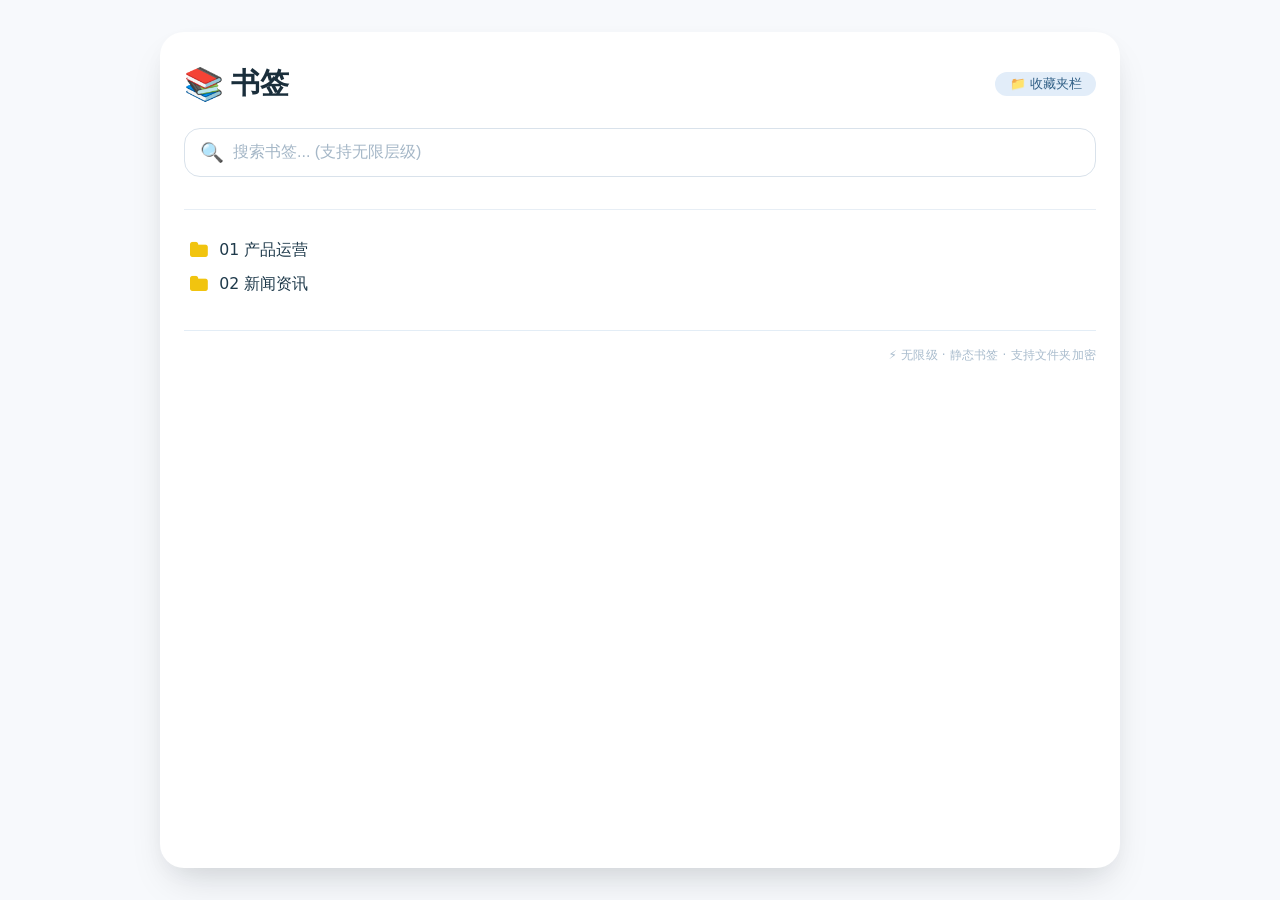
==== ceshi1.html @ aa1407a3 "0 00" ====
<!DOCTYPE html>
<html lang="zh-CN">
<head>
  <meta charset="UTF-8">
  <meta name="viewport" content="width=device-width, initial-scale=1.0">
  <title>书签 · 无限级目录树（文件夹加密）</title>
  <link rel="stylesheet" href="https://cdnjs.cloudflare.com/ajax/libs/font-awesome/4.7.0/css/font-awesome.min.css">
  <style>
    * { margin: 0; padding: 0; box-sizing: border-box; }

    body {
      background: #f7f9fc;
      font-family: system-ui, 'Segoe UI', Roboto, 'Helvetica Neue', Arial, sans-serif;
      display: flex;
      justify-content: center;
      padding: 2rem 1rem;
      min-height: 100vh;
    }

    .bookmark-panel {
      max-width: 960px;
      width: 100%;
      background: #ffffff;
      border-radius: 24px;
      box-shadow: 0 20px 40px -12px rgba(0, 20, 30, 0.15), 0 8px 24px -6px rgba(0, 0, 0, 0.05);
      padding: 2rem 1.5rem 1.8rem;
    }

    .panel-header {
      margin-bottom: 1.5rem;
      display: flex;
      align-items: center;
      gap: 10px;
    }

    .panel-header h1 {
      font-size: 1.8rem;
      font-weight: 600;
      letter-spacing: -0.02em;
      color: #1a2e3b;
      display: flex;
      align-items: center;
      gap: 8px;
    }

    .panel-header h1::before {
      content: '📚';
      font-size: 2rem;
      font-weight: 400;
    }

    .single-category {
      font-size: 0.9rem;
      color: #6b7e8d;
      margin-left: auto;
      background: #eef3f8;
      padding: 0.3rem 0.9rem;
      border-radius: 30px;
      font-weight: 500;
      white-space: nowrap;
    }

    .search-wrapper {
      margin-bottom: 2rem;
      position: relative;
    }

    .search-icon {
      position: absolute;
      left: 16px;
      top: 50%;
      transform: translateY(-50%);
      font-size: 1.2rem;
      color: #8a9aa8;
      pointer-events: none;
    }

    #searchInput {
      width: 100%;
      padding: 0.9rem 1rem 0.9rem 3rem;
      font-size: 1rem;
      border: 1.5px solid #d9e2eb;
      border-radius: 16px;
      background: #ffffff;
      outline: none;
      transition: all 0.15s ease;
      color: #1f3a4b;
      font-weight: 450;
    }

    #searchInput:focus {
      border-color: #4d8fc5;
      box-shadow: 0 0 0 4px rgba(77, 143, 197, 0.15);
      background: #fefeff;
    }

    #searchInput::placeholder {
      color: #a5b7c7;
      font-weight: 400;
    }

    .tree-container {
      border-top: 1px solid #e7eef5;
      padding-top: 1.5rem;
      margin-top: 0.2rem;
    }

    .tree-node {
      list-style: none;
      position: relative;
      padding-left: 0;
    }

    .tree-node ul {
      list-style: none;
      margin-left: 0.85rem;
      padding-left: 0.9rem;
      position: relative;
    }

    .tree-node ul::before {
      content: '';
      position: absolute;
      left: 0;
      top: 0.5rem;
      bottom: 0;
      width: 1.5px;
      background: #cbdae6;
      border-radius: 1px;
      pointer-events: none;
    }

    .tree-node ul.default-collapsed { display: none; }

    .node-row {
      display: flex;
      align-items: center;
      gap: 6px;
      padding: 0.3rem 0 0.3rem 0.2rem;
      border-radius: 10px;
      transition: background 0.1s ease;
    }

    .node-row:hover { background: #f2f8ff; }

    .node-label {
      display: flex;
      align-items: center;
      gap: 8px;
      font-size: 0.98rem;
      color: #1f3a4b;
      padding: 0.1rem 0;
      cursor: default;
      flex: 1;
      word-break: break-word;
      font-weight: 450;
      position: relative;
    }

    .node-label.clickable-folder { cursor: pointer; user-select: none; }
    .node-label.clickable-folder:hover .node-name { color: #0f5b8c; }

    .node-label.clickable-bookmark { cursor: pointer; user-select: none; }
    .node-label.clickable-bookmark:hover { color: #0f5b8c; }

    .clickable-bookmark:hover .node-name {
      text-decoration: underline;
      text-decoration-color: #b3d4f0;
      text-underline-offset: 3px;
    }

    /* ---------- 文件夹图标 ---------- */
    .folder {
      font-size: 1.2rem;
      line-height: 1;
      flex-shrink: 0;
      width: 1.5rem;
      text-align: center;
      color: #f1c40f !important;
      transition: none;
      display: inline-flex;
      align-items: center;
      justify-content: center;
      font-family: 'FontAwesome';
      font-style: normal;
    }

    .folder::before {
      content: '\f07b';
    }

    .clickable-folder:hover .folder,
    .node-label:hover .folder {
      color: #f1c40f !important;
    }

    /* ---------- 书签图标 ---------- */
    .ie {
      font-size: 1.2rem;
      line-height: 1;
      flex-shrink: 0;
      width: 1.5rem;
      text-align: center;
      color: #0078d4;
      transition: transform 0.1s ease, color 0.1s ease;
      display: inline-flex;
      align-items: center;
      justify-content: center;
      font-family: 'FontAwesome';
      font-style: normal;
    }

    .ie::before {
      content: '\f26b';
    }

    .clickable-bookmark:hover .ie {
      transform: scale(1.12);
      color: #005a9e;
    }

    /* ---------- 加密文件夹：仅保留锁标记，颜色与普通文件夹一致 ---------- */
    .lock-badge {
      font-size: 0.7rem;
      color: #9b59b6;
      background: #f4ecf7;
      border-radius: 20px;
      padding: 0.05rem 0.45rem;
      margin-left: 2px;
      flex-shrink: 0;
      font-weight: 600;
      letter-spacing: 0.3px;
    }

    .locked-folder.unlocked .lock-badge { display: none; }

    .recent-bookmark .node-name {
      color: #e67e22;
      font-weight: 550;
    }

    .recent-bookmark .node-name:hover {
      color: #d35400;
    }

    .recent-bookmark .ie {
      color: #e67e22;
    }

    .recent-bookmark .clickable-bookmark:hover .ie {
      color: #d35400;
    }

    .recent-bookmark .node-label mark {
      color: #e67e22;
      background: #ffe88c;
    }

    .clickable-folder:hover .node-name { color: #0f5b8c; }

    .node-label mark {
      background: #ffe88c;
      color: #1f3a4b;
      border-radius: 4px;
      padding: 0.05rem 0.2rem;
      font-weight: 600;
    }

    .node-hidden { display: none !important; }

    .no-results-message {
      text-align: center;
      padding: 2.5rem 1rem;
      color: #8da2b5;
      font-size: 1rem;
      font-style: italic;
      background: #f9fcff;
      border-radius: 20px;
      margin-top: 1rem;
      border: 1px dashed #c8dae9;
    }

    .tree-footer-note {
      text-align: right;
      font-size: 0.75rem;
      color: #a9bccd;
      margin-top: 1.8rem;
      border-top: 1px solid #e3edf6;
      padding-top: 1rem;
      letter-spacing: 0.2px;
    }

    .tree-node ul .node-row { padding-left: 0; }

    .single-category-tag {
      background: #e2edf9;
      color: #2f5e85;
      border-radius: 30px;
      padding: 0.2rem 0.9rem;
      font-size: 0.8rem;
      font-weight: 500;
      display: inline-flex;
      align-items: center;
      gap: 4px;
      white-space: nowrap;
    }

    .time-tooltip {
      position: absolute;
      left: 0;
      top: 100%;
      margin-top: 4px;
      background: #1e2f3d;
      color: #e3eef8;
      font-size: 0.75rem;
      font-weight: 450;
      padding: 0.3rem 0.7rem;
      border-radius: 8px;
      white-space: nowrap;
      box-shadow: 0 4px 12px rgba(0, 0, 0, 0.12);
      opacity: 0;
      visibility: hidden;
      transition: opacity 0.15s ease, visibility 0.15s ease;
      pointer-events: none;
      z-index: 10;
      letter-spacing: 0.2px;
    }

    .time-tooltip::before {
      content: '';
      position: absolute;
      bottom: 100%;
      left: 12px;
      border: 5px solid transparent;
      border-bottom-color: #1e2f3d;
    }

    .node-label:hover .time-tooltip {
      opacity: 1;
      visibility: visible;
    }

    .tree-node ul .time-tooltip { left: 4px; }
    .tree-node ul .time-tooltip::before { left: 8px; }

    .new-window-hint {
      font-size: 0.6rem;
      opacity: 0;
      margin-left: 2px;
      color: #5e7e9c;
      flex-shrink: 0;
      transition: opacity 0.15s ease;
    }

    .clickable-bookmark:hover .new-window-hint { opacity: 0.7; }

    /* ==================== 文件夹密码弹窗 ==================== */
    .pwd-overlay {
      position: fixed;
      inset: 0;
      background: rgba(15, 30, 45, 0.42);
      backdrop-filter: blur(3px);
      display: flex;
      justify-content: center;
      align-items: center;
      padding: 1.5rem;
      z-index: 2000;
      opacity: 0;
      visibility: hidden;
      transition: opacity 0.2s ease, visibility 0.2s ease;
    }

    .pwd-overlay.show {
      opacity: 1;
      visibility: visible;
    }

    .pwd-card {
      max-width: 380px;
      width: 100%;
      background: #ffffff;
      border-radius: 20px;
      box-shadow: 0 24px 48px -12px rgba(0, 20, 30, 0.35);
      padding: 1.8rem 1.6rem 1.5rem;
      text-align: center;
      animation: pwdIn 0.28s ease;
    }

    @keyframes pwdIn {
      from { transform: translateY(16px) scale(0.98); opacity: 0; }
      to   { transform: translateY(0) scale(1);       opacity: 1; }
    }

    .pwd-icon {
      font-size: 2rem;
      line-height: 1;
      margin-bottom: 0.6rem;
    }

    .pwd-card h3 {
      font-size: 1.1rem;
      font-weight: 600;
      color: #1a2e3b;
      margin-bottom: 0.35rem;
      word-break: break-word;
    }

    .pwd-card p {
      font-size: 0.83rem;
      color: #6b7e8d;
      margin-bottom: 1rem;
      line-height: 1.5;
      word-break: break-all;
    }

    .pwd-input {
      width: 100%;
      padding: 0.75rem 0.9rem;
      font-size: 0.95rem;
      border: 1.5px solid #d9e2eb;
      border-radius: 12px;
      outline: none;
      color: #1f3a4b;
      background: #ffffff;
      transition: border-color 0.15s ease, box-shadow 0.15s ease;
      letter-spacing: 0.06em;
    }

    .pwd-input:focus {
      border-color: #9b59b6;
      box-shadow: 0 0 0 4px rgba(155, 89, 182, 0.15);
    }

    .pwd-input.error {
      border-color: #e74c3c;
      box-shadow: 0 0 0 4px rgba(231, 76, 60, 0.12);
    }

    .pwd-actions {
      display: flex;
      gap: 8px;
      margin-top: 1rem;
    }

    .pwd-btn {
      flex: 1;
      padding: 0.7rem 1rem;
      font-size: 0.92rem;
      font-weight: 600;
      border: none;
      border-radius: 12px;
      cursor: pointer;
      transition: filter 0.15s ease, transform 0.1s ease;
    }

    .pwd-btn-primary {
      color: #ffffff;
      background: linear-gradient(135deg, #9b59b6, #7d3c98);
    }

    .pwd-btn-primary:hover { filter: brightness(1.07); }
    .pwd-btn-primary:active { transform: scale(0.98); }

    .pwd-btn-secondary {
      color: #5b6f80;
      background: #eef3f8;
      flex: 0 0 auto;
      padding-left: 1.2rem;
      padding-right: 1.2rem;
    }

    .pwd-btn-secondary:hover { background: #e2ebf3; }
    .pwd-btn-secondary:active { transform: scale(0.98); }

    .pwd-error {
      display: none;
      margin-top: 0.6rem;
      font-size: 0.8rem;
      color: #e74c3c;
      font-weight: 500;
    }

    .pwd-error.show { display: block; }

    .pwd-shake {
      animation: pwdShake 0.4s ease;
    }

    @keyframes pwdShake {
      0%, 100% { transform: translateX(0); }
      20% { transform: translateX(-7px); }
      40% { transform: translateX(7px); }
      60% { transform: translateX(-4px); }
      80% { transform: translateX(4px); }
    }

    .pwd-remember {
      display: flex;
      align-items: center;
      justify-content: center;
      gap: 6px;
      margin-top: 0.9rem;
      font-size: 0.78rem;
      color: #7b8ea0;
      user-select: none;
    }

    .pwd-remember input {
      width: 14px;
      height: 14px;
      accent-color: #9b59b6;
      cursor: pointer;
    }

    .pwd-remember label { cursor: pointer; }
  </style>
</head>
<body>

<!-- ==================== 主书签面板 ==================== -->
<div class="bookmark-panel">
  <div class="panel-header">
    <h1>书签</h1>
    <span class="single-category single-category-tag">📁 收藏夹栏</span>
  </div>

  <div class="search-wrapper">
    <span class="search-icon">🔍</span>
    <input type="text" id="searchInput" placeholder="搜索书签... (支持无限层级)" autocomplete="off">
  </div>

  <div class="tree-container" id="treeContainer">
    <div id="rootList"></div>
    <div id="noResults" class="no-results-message" style="display: none;">没有找到匹配的书签</div>
  </div>
  <div class="tree-footer-note">⚡ 无限级 · 静态书签 · 支持文件夹加密</div>
</div>

<!-- ==================== 文件夹密码弹窗 ==================== -->
<div class="pwd-overlay" id="pwdOverlay">
  <div class="pwd-card" id="pwdCard">
    <div class="pwd-icon">🔐</div>
    <h3 id="pwdTitle">此文件夹已加密</h3>
    <p id="pwdDesc">请输入密码后展开</p>
    <input type="password" id="pwdInput" class="pwd-input" placeholder="请输入密码" autocomplete="off">
    <div class="pwd-actions">
      <button class="pwd-btn pwd-btn-secondary" id="pwdCancelBtn">取消</button>
      <button class="pwd-btn pwd-btn-primary" id="pwdSubmitBtn">解锁并展开</button>
    </div>
    <div class="pwd-error" id="pwdError">密码错误，请重试</div>
    <div class="pwd-remember">
      <input type="checkbox" id="pwdRemember" checked>
      <label for="pwdRemember">本次会话记住此文件夹密码（不再询问）</label>
    </div>
  </div>
</div>

<!-- ============================================================ -->
<!-- ★★★ 数据区（直接放 ul.menu）★★★
     要加密文件夹，给文件夹的 <li> 添加 data-lock="密码" 属性，例如：
     <li data-lock="123456"><i class="folder"></i><span>加密文件夹</span>
       <ul class="menu">...</ul>
     </li>
     未加 data-lock 的文件夹和书签保持原有行为。
================================================================ -->
<div id="bookmark-source" style="display:none;">

  <ul class="menu">
    <li><i class="folder"></i><span>01 产品运营</span>
      <ul class="menu">
        <!-- ★ 示例：加密文件夹（密码 123456） -->
        <li data-lock="123456"><i class="folder"></i><span>自媒体平台（加密）</span>
          <ul class="menu">
            <li><i class="ie"></i><a href="https://mp.weixin.qq.com/" data-date="2019-02-11 15:41">公众号</a></li>
            <li><i class="ie"></i><a href="https://weibo.com/runningcheese/" data-date="2019-02-11 15:41">微博</a></li>
            <li><i class="ie"></i><a href="https://zhuanlan.zhihu.com/methodology" data-date="2019-02-11 15:41">知乎</a></li>
            <li><i class="ie"></i><a href="https://member.bilibili.com/v2#/upload/text/edit" data-date="2019-02-11 15:41">Bilibili</a></li>
            <li><i class="ie"></i><a href="https://post.smzdm.com/tougao/" data-date="2019-12-13 23:08">什么值得买</a></li>
            <li><i class="ie"></i><a href="https://sspai.com/" data-date="2019-02-11 15:41">少数派</a></li>
            <li><i class="ie"></i><a href="https://www.yinxiang.com/everhub/personal/qhEvvFTtY_b9NMPv5M74Ww" data-date="2020-11-27 16:13">印象识堂</a></li>
            <li><i class="ie"></i><a href="http://www.woshipm.com/" data-date="2020-06-19 23:00">人人都是产品经理</a></li>
            <li><i class="ie"></i><a href="https://user.guancha.cn/" data-date="2021-04-25 12:35">风闻社区</a></li>
            <li><i class="ie"></i><a href="https://www.jianshu.com/c/4d784681a767" data-date="2019-02-11 15:41">简书</a></li>
            <li><i class="ie"></i><a href="https://www.douban.com/people/runningcheese/notes" data-date="2019-02-11 15:41">豆瓣</a></li>
            <li><i class="ie"></i><a href="https://mp.toutiao.com/profile_v4/index" data-date="2019-02-11 15:41">头条号（5篇）</a></li>
            <li><i class="ie"></i><a href="https://baijiahao.baidu.com/" data-date="2019-02-11 15:41">百家号（1篇）</a></li>
            <li><i class="ie"></i><a href="http://mp.163.com/index.html#/index?wemediaId=W133612618029907266" data-date="2019-02-11 15:41">网易号（6篇）</a></li>
            <li><i class="ie"></i><a href="https://om.qq.com/userAuth/index" data-date="2019-02-11 15:41">企鹅号（3篇）</a></li>
            <li><i class="ie"></i><a href="https://mp.sohu.com/mpfe/v3/main/first/page" data-date="2019-02-11 15:41">搜狐号</a></li>
            <li><i class="ie"></i><a href="https://mp.dayu.com/dashboard/contents" data-date="2019-02-11 15:41">大鱼号</a></li>
          </ul>
        </li>
        <li><i class="folder"></i><span>视频自媒体</span>
          <ul class="menu">
            <li><i class="ie"></i><a href="https://link.bilibili.com/p/center/index#/user-center/my-info/operation" data-date="2021-07-14 20:53">Bilibili</a></li>
            <li><i class="ie"></i><a href="https://member.bilibili.com/platform/upload/video/frame" data-date="2021-07-14 21:04">Bilibili 直播</a></li>
            <li><i class="ie"></i><a href="https://v.qq.com/cm/upload/index.html" data-date="2021-07-14 21:02">腾讯号</a></li>
            <li><i class="ie"></i><a href="https://mp.iqiyi.com/#noAuth" data-date="2021-07-14 20:50">爱奇艺号</a></li>
            <li><i class="ie"></i><a href="https://studio.ixigua.com/upload" data-date="2021-07-14 21:09">西瓜视频</a></li>
            <li><i class="ie"></i><a href="https://dream.haokan.com/author" data-date="2021-07-14 21:10">好看视频</a></li>
            <li><i class="ie"></i><a href="https://channels.weixin.qq.com/index" data-date="2021-07-14 21:28">视频号</a></li>
            <li><i class="ie"></i><a href="https://creator.douyin.com/creator-micro/home" data-date="2021-07-14 20:56">抖音号</a></li>
            <li><i class="ie"></i><a href="https://cp.kuaishou.com/article/publish/video" data-date="2021-07-14 20:55">快手号</a></li>
            <li><i class="ie"></i><a href="https://creator.xiaohongshu.com/creator/home" data-date="2021-07-14 21:37">小红书</a></li>
            <li><i class="ie"></i><a href="https://creator.miaopai.com/" data-date="2021-07-14 21:02">秒拍号</a></li>
            <li><i class="ie"></i><a href="https://mp.dayu.com/dashboard/index" data-date="2021-07-14 21:40">大鱼号</a></li>
            <li><i class="ie"></i><a href="https://www.douyu.com/member" data-date="2021-07-14 21:06">斗鱼</a></li>
            <li><i class="ie"></i><a href="https://i.huya.com/" data-date="2021-07-14 21:08">虎牙</a></li>
            <li><i class="ie"></i><a href="https://studio.ximalaya.com/" data-date="2021-07-14 21:07">喜马拉雅</a></li>
            <li><i class="ie"></i><a href="https://studio.youtube.com/channel/" data-date="2021-07-14 21:11">YouTube Studio</a></li>
            <li><i class="ie"></i><a href="https://www.tiktok.com/upload" data-date="2021-07-14 21:14">TikTok Upload</a></li>
            <li><i class="ie"></i><a href="https://www.instagram.com/" data-date="2021-07-14 21:18">Instagram</a></li>
          </ul>
        </li>
      </ul>
    </li>
    <li><i class="folder"></i><span>02 新闻资讯</span>
      <ul class="menu">
        <!-- ★ 示例：加密子文件夹（密码 abc123） -->
        <li data-lock="abc123"><i class="folder"></i><span>今日看点（加密）</span>
          <ul class="menu">
            <li><i class="ie"></i><a href="https://separator.mayastudios.com/index.php?t=horz" data-date="2020-10-09 01:24">────国内榜────</a></li>
            <li><i class="ie"></i><a href="https://tophub.today/" data-date="2019-04-21 17:02">今日热榜</a></li>
            <li><i class="ie"></i><a href="https://make.mk/" data-date="2019-09-28 16:08">MAKE</a></li>
            <li><i class="ie"></i><a href="https://www.anyknew.com/#/" data-date="2019-02-11 15:41">AnyKnew</a></li>
            <li><i class="ie"></i><a href="https://the.top/frame/list/0" data-date="2020-10-14 12:09">拓扑排行榜</a></li>
            <li><i class="ie"></i><a href="https://mo.fish/" data-date="2019-10-30 22:42">鱼塘热榜</a></li>
            <li><i class="ie"></i><a href="https://www.re-bang.com/" data-date="2019-11-15 22:14">今日热榜</a></li>
            <li><i class="ie"></i><a href="https://duomoyu.com/" data-date="2020-10-13 19:26">多摸鱼</a></li>
            <li><i class="ie"></i><a href="https://news.bicido.com/#/" data-date="2020-10-13 19:29">哔哔资讯官网</a></li>
            <li><i class="ie"></i><a href="http://guozhivip.com/rank/" data-date="2020-10-06 14:15">果汁排行榜</a></li>
            <li><i class="ie"></i><a href="https://separator.mayastudios.com/index.php?t=horz" data-date="2020-10-09 01:23">────国外榜────</a></li>
            <li><i class="ie"></i><a href="https://sciurls.com/" data-date="2019-05-07 10:58">SciURLs</a></li>
            <li><i class="ie"></i><a href="https://techurls.com/" data-date="2019-05-07 10:58">TechURLs</a></li>
            <li><i class="ie"></i><a href="https://devurls.com/" data-date="2019-05-07 10:58">DevURLs</a></li>
            <li><i class="ie"></i><a href="https://tophub.fun/#/?id=1" data-date="2019-09-28 16:07">今日热榜</a></li>
            <li><i class="ie"></i><a href="https://www.printf520.com/hot.html" data-date="2019-09-28 16:08">每日简报</a></li>
          </ul>
        </li>
        <li><i class="folder"></i><span>社交网站</span>
          <ul class="menu">
            <li><i class="ie"></i><a href="https://separator.mayastudios.com/index.php?t=horz" data-date="2020-10-11 20:38">────国内网站────</a></li>
            <li><i class="ie"></i><a href="https://weibo.com/" data-date="2019-02-11 15:41">微博</a></li>
            <li><i class="ie"></i><a href="https://wx.qq.com/" data-date="2019-02-11 15:41">微信网页版</a></li>
            <li><i class="ie"></i><a href="https://weixin.sogou.com/" data-date="2019-02-11 15:41">微信搜索</a></li>
            <li><i class="ie"></i><a href="https://www.guokr.com/" data-date="2019-02-11 15:41">果壳</a></li>
            <li><i class="ie"></i><a href="https://www.douban.com/" data-date="2019-02-11 15:41">豆瓣</a></li>
            <li><i class="ie"></i><a href="https://www.zhihu.com/" data-date="2019-02-11 15:41">知乎</a></li>
            <li><i class="ie"></i><a href="https://www.jianshu.com/" data-date="2019-02-11 15:41">简书</a></li>
            <li><i class="ie"></i><a href="https://tieba.baidu.com/index.html" data-date="2019-02-11 15:41">贴吧</a></li>
            <li><i class="ie"></i><a href="https://www.toutiao.com/" data-date="2020-10-15 18:29">今日头条</a></li>
            <li><i class="ie"></i><a href="https://i.qq.com/" data-date="2021-02-17 11:27">QQ空间</a></li>
            <li><i class="ie"></i><a href="https://separator.mayastudios.com/index.php?t=horz" data-date="2020-10-11 20:37">────国外网站────</a></li>
            <li><i class="ie"></i><a href="https://www.quora.com/" data-date="2019-02-11 15:41">Quora</a></li>
            <li><i class="ie"></i><a href="https://twitter.com/" data-date="2019-02-11 15:41">Twitter</a></li>
            <li><i class="ie"></i><a href="https://www.reddit.com/" data-date="2019-02-11 15:41">Reddit</a></li>
            <li><i class="ie"></i><a href="https://www.tumblr.com/" data-date="2019-02-11 15:41">Tumblr ▲</a></li>
            <li><i class="ie"></i><a href="https://www.pinterest.com/" data-date="2020-04-14 19:29">Pinterest</a></li>
            <li><i class="ie"></i><a href="https://medium.com/" data-date="2019-02-11 15:41">Medium ▲</a></li>
            <li><i class="ie"></i><a href="https://www.facebook.com/" data-date="2019-02-11 15:41">Facebook</a></li>
            <li><i class="ie"></i><a href="https://www.linkedin.com/" data-date="2019-02-11 15:41">LinkedIn</a></li>
            <li><i class="ie"></i><a href="https://www.instagram.com/" data-date="2019-02-11 15:41">Instagram</a></li>
            <li><i class="ie"></i><a href="https://web.telegram.org/#/im" data-date="2019-02-11 15:41">Telegram</a></li>
            <li><i class="ie"></i><a href="https://tweetdeck.twitter.com/" data-date="2019-12-24 20:44">TweetDeck</a></li>
          </ul>
        </li>
        <li><i class="folder"></i><span>问答网站</span>
          <ul class="menu">
            <li><i class="ie"></i><a href="https://separator.mayastudios.com/index.php?t=horz" data-date="2019-02-11 15:41">────传统问答────</a></li>
            <li><i class="ie"></i><a href="https://zhidao.baidu.com/" data-date="2019-02-11 15:41">百度知道</a></li>
            <li><i class="ie"></i><a href="https://jingyan.baidu.com/" data-date="2019-02-11 15:41">百度经验</a></li>
            <li><i class="ie"></i><a href="https://wenwen.sogou.com/" data-date="2019-02-11 15:41">搜狗问问</a></li>
            <li><i class="ie"></i><a href="https://www.daandaan.com/" data-date="2019-11-16 19:20">答案答案</a></li>
            <li><i class="ie"></i><a href="https://www.diffen.com/" data-date="2020-10-02 21:46">Diffen</a></li>
            <li><i class="ie"></i><a href="https://www.wikihow.com/Main-Page" data-date="2019-02-11 15:41">wikiHow</a></li>
            <li><i class="ie"></i><a href="https://zh.wikihow.com/%E9%A6%96%E9%A1%B5" data-date="2019-02-11 15:41">WikiHow中文</a></li>
            <li><i class="ie"></i><a href="https://www.answers.com/" data-date="2019-02-11 15:41">Answers</a></li>
            <li><i class="ie"></i><a href="https://answers.yahoo.com/" data-date="2019-02-11 15:41">Yahoo Answers</a></li>
            <li><i class="ie"></i><a href="https://separator.mayastudios.com/index.php?t=horz" data-date="2019-02-11 15:41">────社会化问答───</a></li>
            <li><i class="ie"></i><a href="https://www.zhihu.com/" data-date="2019-02-11 15:41">知乎</a></li>
            <li><i class="ie"></i><a href="https://www.quora.com/" data-date="2019-02-11 15:41">Quora</a></li>
            <li><i class="ie"></i><a href="https://stackexchange.com/" data-date="2019-02-11 15:41">Stack Exchange</a></li>
            <li><i class="ie"></i><a href="http://www.wufafuwu.com/a/ONE_wenda/" data-date="2019-02-11 15:41">ONE问答</a></li>
            <li><i class="ie"></i><a href="https://www.wukong.com/" data-date="2019-02-11 15:41">悟空问答</a></li>
            <li><i class="ie"></i><a href="https://qa.cnki.net/web/" data-date="2021-02-08 19:21">知网随问</a></li>
            <li><i class="ie"></i><a href="https://separator.mayastudios.com/index.php?t=horz" data-date="2019-02-11 15:41">────付费问答────</a></li>
            <li><i class="ie"></i><a href="https://www.zhihu.com/lives/" data-date="2019-02-11 15:41">知乎 Live</a></li>
            <li><i class="ie"></i><a href="https://fd.zaih.com/" data-date="2019-02-11 15:41">在行一点</a></li>
            <li><i class="ie"></i><a href="https://www.igetget.com/" data-date="2019-02-11 15:41">得到</a></li>
            <li><i class="ie"></i><a href="https://www.weibo.com/ttwenda?profile_ftype=1&amp;is_all=1#_0" data-date="2019-02-11 15:41">微博问答</a></li>
            <li><i class="ie"></i><a href="https://www.zsxq.com/" data-date="2019-02-11 15:41">知识星球</a></li>
            <li><i class="ie"></i><a href="https://www.runningcheese.com/qna" data-date="2019-02-11 15:41">使用介绍</a></li>
          </ul>
        </li>
        <li><i class="folder"></i><span>RSS阅读</span>
          <ul class="menu">
            <li><i class="ie"></i><a href="https://feeder.co/reader" data-date="2019-02-11 15:41">Feeder.co ▲</a></li>
            <li><i class="ie"></i><a href="https://www.inoreader.com/" data-date="2019-02-11 15:41">Inoreader ▲</a></li>
            <li><i class="ie"></i><a href="https://feedly.com/i/welcome" data-date="2019-02-11 15:41">Feedly ▲</a></li>
            <li><i class="ie"></i><a href="https://feedly.com/i/discover" data-date="2019-02-11 15:41">Feedly Discover▲</a></li>
            <li><i class="ie"></i><a href="https://separator.mayastudios.com/index.php?t=horz" data-date="2020-10-19 00:53">────────────────</a></li>
            <li><i class="ie"></i><a href="https://docs.rsshub.app/" data-date="2019-02-11 15:41">RSSHub</a></li>
            <li><i class="ie"></i><a href="https://datatube.dev/cn" data-date="2020-11-04 18:40">Datatube.dev</a></li>
            <li><i class="ie"></i><a href="http://feed43.com/" data-date="2019-02-11 15:41">Feed43.com</a></li>
            <li><i class="ie"></i><a href="https://feedity.com/" data-date="2019-02-11 15:41">Feedity.com</a></li>
            <li><i class="ie"></i><a href="https://createfeed.fivefilters.org/" data-date="2019-02-11 15:41">FiveFilters.org</a></li>
            <li><i class="ie"></i><a href="https://feedex.net/" data-date="2019-02-11 15:41">FeedEx.Net</a></li>
            <li><i class="ie"></i><a href="http://fetchrss.com/" data-date="2019-05-06 20:02">FetchRSS</a></li>
            <li><i class="ie"></i><a href="https://www.youtube.com/subscription_manager" data-date="2020-10-14 16:03">YouTube 订阅管理器</a></li>
            <li><i class="ie"></i><a href="https://www.runningcheese.com/rss-feed" data-date="2019-02-11 15:41">RSS使用手册</a></li>
          </ul>
        </li>
        <li><i class="folder"></i><span>综合新闻</span>
          <ul class="menu">
            <li><i class="ie"></i><a href="https://news.google.com/search?q={searchTerms}&amp;hl=zh-CN&amp;gl=CN&amp;ceid=CN:zh-Hans" data-date="2019-02-11 15:41">谷歌新闻</a></li>
            <li><i class="ie"></i><a href="https://news.163.com/" data-date="2019-02-11 15:41">网易新闻</a></li>
            <li><i class="ie"></i><a href="https://news.qq.com/" data-date="2019-02-11 15:41">腾讯新闻</a></li>
            <li><i class="ie"></i><a href="https://www.ifeng.com/" data-date="2019-02-11 15:41">凤凰新闻</a></li>
            <li><i class="ie"></i><a href="http://gz.bendibao.com/" data-date="2019-02-11 15:41">本地宝</a></li>
            <li><i class="ie"></i><a href="https://separator.mayastudios.com/index.php?t=horz" data-date="2020-10-19 00:54">───────────────</a></li>
            <li><i class="ie"></i><a href="http://www.people.com.cn/" data-date="2020-08-18 17:10">人民日报</a></li>
            <li><i class="ie"></i><a href="https://www.guancha.cn/" data-date="2020-02-15 00:59">观察者网</a></li>
            <li><i class="ie"></i><a href="https://www.jiemian.com/" data-date="2021-06-10 15:30">界面新闻</a></li>
            <li><i class="ie"></i><a href="https://www.thepaper.cn/" data-date="2019-02-11 15:41">澎湃新闻</a></li>
            <li><i class="ie"></i><a href="http://www.infzm.com/" data-date="2021-02-17 11:21">南方周末</a></li>
            <li><i class="ie"></i><a href="https://www.myzaker.com/" data-date="2021-07-11 17:25">ZAKER新闻</a></li>
            <li><i class="ie"></i><a href="https://www.dwnews.com/" data-date="2019-08-14 23:03">多维新闻网</a></li>
          </ul>
        </li>
        <li><i class="folder"></i><span>海外新闻</span>
          <ul class="menu">
            <li><i class="ie"></i><a href="https://www.bbc.com/" data-date="2019-02-11 15:41">英国 - BBC</a></li>
            <li><i class="ie"></i><a href="https://www.bbc.com/zhongwen/simp" data-date="2020-08-18 17:03">英国 - BBC 中文</a></li>
            <li><i class="ie"></i><a href="https://www.economist.com/" data-date="2019-02-11 15:41">英国 - 经济学人</a></li>
            <li><i class="ie"></i><a href="https://www.ft.com/" data-date="2019-02-11 15:41">英国 - 金融时报</a></li>
            <li><i class="ie"></i><a href="http://www.ftchinese.com/" data-date="2019-02-11 15:41">英国 - 金融时报中文网</a></li>
            <li><i class="ie"></i><a href="https://separator.mayastudios.com/index.php?t=horz" data-date="2020-10-19 00:54">────────────────</a></li>
            <li><i class="ie"></i><a href="https://edition.cnn.com/" data-date="2019-02-11 15:41">美国 - CNN</a></li>
            <li><i class="ie"></i><a href="https://www.nytimes.com/" data-date="2020-08-18 17:06">美国 - 纽约时报</a></li>
            <li><i class="ie"></i><a href="https://cn.nytimes.com/" data-date="2020-08-18 17:07">美国 - 纽约时报中文网</a></li>
            <li><i class="ie"></i><a href="https://www.wsj.com/" data-date="2020-08-18 17:05">美国 - 华尔街日报</a></li>
            <li><i class="ie"></i><a href="https://cn.wsj.com/" data-date="2020-08-18 17:05">美国 - 华尔街日报中文网</a></li>
            <li><i class="ie"></i><a href="https://www.washingtonpost.com/" data-date="2020-10-24 14:53">美国 - 华盛顿邮报</a></li>
            <li><i class="ie"></i><a href="https://www.foxnews.com/" data-date="2020-10-24 14:41">美国 - Fox News</a></li>
            <li><i class="ie"></i><a href="https://time.com/" data-date="2021-02-17 11:16">美国 - 时代周刊</a></li>
            <li><i class="ie"></i><a href="https://www.hk01.com/" data-date="2020-08-18 17:07">香港 - 香港01</a></li>
            <li><i class="ie"></i><a href="https://www.zaobao.com/" data-date="2020-08-18 16:59">新加坡 - 联合早报</a></li>
            <li><i class="ie"></i><a href="https://www.rt.com/" data-date="2021-02-17 11:14">俄国 - RT</a></li>
            <li><i class="ie"></i><a href="http://www.chinadaily.com.cn/" data-date="2021-02-17 11:17">中国 - 中国日报</a></li>
            <li><i class="ie"></i><a href="https://www.globaltimes.cn/" data-date="2021-02-17 11:18">中国 - 环球时报</a></li>
            <li><i class="ie"></i><a href="https://www.cgtn.com/" data-date="2021-02-17 11:18">中国 - CGTN</a></li>
          </ul>
        </li>
        <li><i class="folder"></i><span>图解新闻</span>
          <ul class="menu">
            <li><i class="ie"></i><a href="https://separator.mayastudios.com/index.php?t=horz" data-date="2019-02-11 15:41">─────图解新闻─────</a></li>
            <li><i class="ie"></i><a href="http://roll.news.sina.com.cn/chart/index.shtml" data-date="2019-02-11 15:41">图解天下</a></li>
            <li><i class="ie"></i><a href="https://news.qq.com/newspedia/all.htm" data-date="2019-02-11 15:41">新闻百科</a></li>
            <li><i class="ie"></i><a href="https://data.163.com/special/datablog/" data-date="2019-02-11 15:41">网易数读</a></li>
            <li><i class="ie"></i><a href="http://mp.sohu.com/profile?xpt=NzJCMERBNUNDN0NEODJBOTkwMTZFMkM2NkU3REM3QjBAcXEuc29odS5jb20=" data-date="2019-02-11 15:41">数字之道</a></li>
            <li><i class="ie"></i><a href="http://opinion.people.com.cn/GB/364827/index.html" data-date="2019-02-11 15:41">图解新闻</a></li>
            <li><i class="ie"></i><a href="http://www.xinhuanet.com/datanews/xxt.htm" data-date="2019-02-11 15:41">数据新闻</a></li>
            <li><i class="ie"></i><a href="http://finance.ifeng.com/listpage/finance-1318-1354-/1/spelist.shtml" data-date="2019-02-11 15:41">财经连环话</a></li>
            <li><i class="ie"></i><a href="http://www.nbd.com.cn/columns/442" data-date="2019-02-11 15:41">图数馆</a></li>
            <li><i class="ie"></i><a href="https://separator.mayastudios.com/index.php?t=horz" data-date="2019-02-11 15:41">─────图解知识点────</a></li>
            <li><i class="ie"></i><a href="https://baike.baidu.com/vbaike" data-date="2019-02-11 15:41">V 百科</a></li>
            <li><i class="ie"></i><a href="https://informationisbeautiful.net/" data-date="2019-02-11 15:41">Information is Beautiful</a></li>
            <li><i class="ie"></i><a href="https://www.dailyinfographic.com/" data-date="2019-02-11 15:41">Daily Infographic</a></li>
            <li><i class="ie"></i><a href="https://www.best-infographics.com/" data-date="2019-02-11 15:41">Best Infographics</a></li>
            <li><i class="ie"></i><a href="https://www.visualcapitalist.com/" data-date="2019-02-11 15:41">Visual Capitalist</a></li>
            <li><i class="ie"></i><a href="http://www.199it.com/archives/category/info-graphics" data-date="2019-02-11 15:41">199IT</a></li>
            <li><i class="ie"></i><a href="https://www.pingwest.com/Pingraphic" data-date="2021-07-14 15:08">品玩 PinGraphic</a></li>
            <li><i class="ie"></i><a href="https://www.zcool.com.cn/u/14755131" data-date="2021-07-09 17:39">赛雷三分钟</a></li>
            <li><i class="ie"></i><a href="http://mp.sohu.com/profile?xpt=aGV5LXN0b25lQHNvaHUuY29t&amp;_f=index_pagemp_1" data-date="2019-02-11 15:41">二混子Stone</a></li>
          </ul>
        </li>
        <li><i class="folder"></i><span>热搜榜</span>
          <ul class="menu">
            <li><i class="ie"></i><a href="https://separator.mayastudios.com/index.php?t=horz" data-date="2020-10-06 15:15">────热搜榜────</a></li>
            <li><i class="ie"></i><a href="https://s.weibo.com/top/summary?cate=homepage" data-date="2019-02-11 15:41">微博热搜榜</a></li>
            <li><i class="ie"></i><a href="https://top.baidu.com/board" data-date="2019-02-11 15:41">百度热搜</a></li>
            <li><i class="ie"></i><a href="https://trends.zhiweidata.com/" data-date="2020-10-11 23:22">知微舆论场</a></li>
            <li><i class="ie"></i><a href="https://www.wrd.cn/login.shtml" data-date="2020-10-13 20:13">微热点</a></li>
            <li><i class="ie"></i><a href="https://ef.zhiweidata.com/" data-date="2019-02-11 15:41">知微事见</a></li>
            <li><i class="ie"></i><a href="https://houxu.app/" data-date="2021-07-05 22:20">后续</a></li>
            <li><i class="ie"></i><a href="https://separator.mayastudios.com/index.php?t=horz" data-date="2020-10-11 23:16">────热议榜────</a></li>
            <li><i class="ie"></i><a href="https://www.zhihu.com/billboard" data-date="2020-08-31 21:31">知乎热榜</a></li>
            <li><i class="ie"></i><a href="https://www.zhihu.com/roundtable" data-date="2019-02-11 15:41">知乎圆桌</a></li>
            <li><i class="ie"></i><a href="https://www.zhihu.com/topic/19776749/top-answers" data-date="2019-02-11 15:41">知乎「根话题」</a></li>
            <li><i class="ie"></i><a href="https://kanzhihu.pro/" data-date="2019-02-11 15:41">看知乎</a></li>
            <li><i class="ie"></i><a href="http://www.zhihufans.com/" data-date="2019-02-11 15:41">知乎封神榜</a></li>
            <li><i class="ie"></i><a href="https://separator.mayastudios.com/index.php?t=horz" data-date="2021-06-27 20:11">────────────────</a></li>
            <li><i class="ie"></i><a href="https://zhidao.baidu.com/daily" data-date="2019-02-11 15:41">知道日报</a></li>
            <li><i class="ie"></i><a href="http://tieba.baidu.com/hottopic/browse/topicList?res_type=1" data-date="2020-10-06 15:23">贴吧热议榜单</a></li>
            <li><i class="ie"></i><a href="https://bbs.hupu.com/" data-date="2020-10-06 16:23">虎扑社区热帖</a></li>
            <li><i class="ie"></i><a href="https://post.smzdm.com/hot_1/" data-date="2020-10-06 16:37">什么值得买热门</a></li>
            <li><i class="ie"></i><a href="http://redditlist.com/" data-date="2020-11-13 19:13">Reddit List</a></li>
            <li><i class="ie"></i><a href="https://redditlist.io/" data-date="2021-07-10 09:53">Reddit List ▲</a></li>
            <li><i class="ie"></i><a href="https://tbd.wshang.com/home" data-date="2020-10-15 18:38">淘宝淘榜单</a></li>
            <li><i class="ie"></i><a href="https://www.mktindex.com/home/" data-date="2019-02-11 15:41">电商魔镜</a></li>
          </ul>
        </li>
        <li><i class="folder"></i><span>公号榜</span>
          <ul class="menu">
            <li><i class="ie"></i><a href="http://www.gsdata.cn/" data-date="2019-02-11 15:41">清博大数据</a></li>
            <li><i class="ie"></i><a href="http://data.aiweibang.com/" data-date="2021-07-09 18:46">爱微帮公众号数据</a></li>
            <li><i class="ie"></i><a href="https://data.xiguaji.com/" data-date="2019-02-11 15:41">西瓜自媒体数据</a></li>
            <li><i class="ie"></i><a href="https://www.cimidata.com/rank" data-date="2020-10-13 20:16">次幂数据</a></li>
            <li><i class="ie"></i><a href="https://www.kolrank.com/" data-date="2020-10-13 19:18">KolRank 大数据</a></li>
            <li><i class="ie"></i><a href="https://www.newrank.cn/public/info/list.html" data-date="2019-02-11 15:41">新榜自媒体数据</a></li>
            <li><i class="ie"></i><a href="https://separator.mayastudios.com/index.php?t=horz" data-date="2021-07-09 18:48">────────────────</a></li>
            <li><i class="ie"></i><a href="https://wx.qnmlgb.tech/" data-date="2019-11-17 12:51">瓦斯阅读</a></li>
          </ul>
        </li>
        <li><i class="folder"></i><span>视频榜</span>
          <ul class="menu">
            <li><i class="ie"></i><a href="https://www.bilibili.com/ranking" data-date="2020-02-11 18:31">B站排行榜</a></li>
            <li><i class="ie"></i><a href="https://www.bilibili.com/v/popular/weekly" data-date="2020-10-05 13:41">B站每周必看</a></li>
            <li><i class="ie"></i><a href="https://www.bilibili.com/read/ranking#type=3" data-date="2020-10-06 16:35">B站专栏排行</a></li>
            <li><i class="ie"></i><a href="https://www.bilibili.com/h5/good-history" data-date="2020-10-10 12:09">B站入站必刷</a></li>
            <li><i class="ie"></i><a href="https://www.bilibili.com/v/channel/" data-date="2020-10-26 00:35">B站发现频道</a></li>
            <li><i class="ie"></i><a href="https://www.kanbilibili.com/rank/ups/fans" data-date="2020-10-05 20:17">B站UP主榜</a></li>
            <li><i class="ie"></i><a href="https://separator.mayastudios.com/index.php?t=horz" data-date="2021-07-13 09:11">────────────────</a></li>
            <li><i class="ie"></i><a href="https://www.douyu.com/directory/rank_list/PCgame" data-date="2021-06-27 20:08">斗鱼排行榜</a></li>
            <li><i class="ie"></i><a href="https://v.qq.com/biu/ranks/?t=hotsearch" data-date="2020-10-07 13:58">全网影视排行榜</a></li>
            <li><i class="ie"></i><a href="https://www.iqiyi.com/ranks/hotsearch" data-date="2021-07-09 19:09">爱奇艺风云榜</a></li>
            <li><i class="ie"></i><a href="https://www.youtube.com/feed/trending#0" data-date="2020-10-10 12:15">YouTube 时下流行</a></li>
            <li><i class="ie"></i><a href="https://www.noxinfluencer.com/" data-date="2020-10-14 22:15">YouTube 网红排行榜 ▲</a></li>
            <li><i class="ie"></i><a href="https://cn.noxinfluencer.com/" data-date="2020-10-14 22:15">Youtube 网红排行榜 CN ▲</a></li>
            <li><i class="ie"></i><a href="https://socialblade.com/" data-date="2020-10-24 14:12">SocialBlade 大数据 ▲</a></li>
          </ul>
        </li>
        <li><i class="folder"></i><span>短视频榜</span>
          <ul class="menu">
            <li><i class="ie"></i><a href="https://xd.newrank.cn/data/" data-date="2020-10-15 23:55">新抖</a></li>
            <li><i class="ie"></i><a href="https://www.doudouxia.com/industry/video" data-date="2020-10-07 14:20">抖抖侠</a></li>
            <li><i class="ie"></i><a href="https://dy.feigua.cn/rank/tag/0/day/20210629.html?chl=feigua2" data-date="2021-06-30 09:35">飞瓜数据</a></li>
            <li><i class="ie"></i><a href="https://www.caasdata.com/index/index/index.html" data-date="2020-10-15 18:36">卡思数据</a></li>
            <li><i class="ie"></i><a href="https://toobigdata.com/" data-date="2020-10-15 23:54">TooBigData</a></li>
            <li><i class="ie"></i><a href="https://ksbang.top/" data-date="2020-10-15 18:27">快手排行榜</a></li>
            <li><i class="ie"></i><a href="https://www.xiaohulu.com/" data-date="2021-07-05 22:17">小葫芦大数据</a></li>
            <li><i class="ie"></i><a href="http://www.toubang.tv/" data-date="2021-07-05 22:18">头榜数据</a></li>
            <li><i class="ie"></i><a href="https://www.chanmama.com/" data-date="2021-07-05 22:27">蝉妈妈</a></li>
            <li><i class="ie"></i><a href="http://www.iresearch.tv/research/anchor/data/barrage" data-date="2021-07-13 09:46">直播观察</a></li>
          </ul>
        </li>
        <li><i class="folder"></i><span>搜索指数</span>
          <ul class="menu">
            <li><i class="ie"></i><a href="https://index.baidu.com/v2/index.html#/" data-date="2019-02-11 15:41">百度指数</a></li>
            <li><i class="ie"></i><a href="https://data.weibo.com/index" data-date="2019-02-11 15:41">微博指数</a></li>
            <li><i class="ie"></i><a href="https://trends.google.com/trends/?geo=US" data-date="2019-02-11 15:41">谷歌趋势</a></li>
            <li><i class="ie"></i><a href="http://zhishu.sogou.com/" data-date="2019-02-11 15:41">微信指数</a></li>
            <li><i class="ie"></i><a href="https://trendinsight.oceanengine.com/arithmetic-index" data-date="2019-02-11 15:41">巨量算数</a></li>
            <li><i class="ie"></i><a href="https://index.1688.com/" data-date="2019-02-11 15:41">阿里指数</a></li>
            <li><i class="ie"></i><a href="https://index.iqiyi.com/" data-date="2020-10-11 13:41">爱奇艺指数</a></li>
            <li><i class="ie"></i><a href="https://auto.sina.com.cn/zhishu/" data-date="2020-10-07 15:15">新浪汽车指数</a></li>
          </ul>
        </li>
        <li><i class="folder"></i><span>大数据</span>
          <ul class="menu">
            <li><i class="ie"></i><a href="https://separator.mayastudios.com/index.php?t=horz" data-date="2021-07-13 09:00">───互联网数据───</a></li>
            <li><i class="ie"></i><a href="https://gs.statcounter.com/" data-date="2019-02-11 15:41">StatCounter 统计</a></li>
            <li><i class="ie"></i><a href="http://tongji.baidu.com/data/district" data-date="2019-02-11 15:41">百度统计</a></li>
            <li><i class="ie"></i><a href="https://tongji.baidu.com/research/app" data-date="2019-02-11 15:41">百度流量研究院</a></li>
            <li><i class="ie"></i><a href="https://index.iresearch.com.cn/new/#/" data-date="2019-02-11 15:41">艾瑞互联网指数</a></li>
            <li><i class="ie"></i><a href="https://www.yixieshi.com/report" data-date="2019-02-11 15:41">互联网数据报告</a></li>
            <li><i class="ie"></i><a href="https://w3techs.com/" data-date="2021-01-02 00:02">全球网站技术调查报告</a></li>
            <li><i class="ie"></i><a href="https://separator.mayastudios.com/index.php?t=horz" data-date="2021-07-13 08:58">────────────────</a></li>
            <li><i class="ie"></i><a href="https://heat.qq.com/index.php" data-date="2019-02-11 15:41">腾讯位置大数据</a></li>
            <li><i class="ie"></i><a href="https://mta.qq.com/mta/data/device" data-date="2019-02-11 15:41">腾讯移动分析</a></li>
            <li><i class="ie"></i><a href="https://heat.qq.com/qianxi.php" data-date="2019-02-11 15:41">腾讯出行热度</a></li>
            <li><i class="ie"></i><a href="https://report.amap.com/index.do" data-date="2019-02-11 15:41">交通拥堵延时指数</a></li>
            <li><i class="ie"></i><a href="https://www.opengps.cn/Data/IP/LocHighAcc.aspx" data-date="2019-02-11 15:41">高精度IP定位</a></li>
            <li><i class="ie"></i><a href="http://data.un.org/" data-date="2019-02-11 15:41">UN Data</a></li>
            <li><i class="ie"></i><a href="http://www.soopat.com/" data-date="2019-02-11 15:41">SooPAT - 专利搜索</a></li>
            <li><i class="ie"></i><a href="https://www.iimedia.cn/c880" data-date="2020-10-07 15:24">艾媒网 - 新行业研究报告</a></li>
            <li><i class="ie"></i><a href="http://www.199it.com/archives/category/report" data-date="2019-02-11 15:41">199IT 行业研究报告</a></li>
            <li><i class="ie"></i><a href="https://www.jiguang.cn/reports" data-date="2020-10-07 15:22">极光大数据报告</a></li>
            <li><i class="ie"></i><a href="https://www.zq-ai.com/#/fe/xgfybigdata" data-date="2020-10-13 15:00">新冠疫情分布大数据</a></li>
            <li><i class="ie"></i><a href="https://www.itjuzi.com/" data-date="2019-02-11 15:41">IT桔子</a></li>
            <li><i class="ie"></i><a href="https://www.qimai.cn/" data-date="2019-02-11 15:41">七麦数据</a></li>
            <li><i class="ie"></i><a href="https://www.cbndata.com/star-rank/ranks/total" data-date="2020-10-15 18:42">明星消费影响力综合榜</a></li>
          </ul>
        </li>
        <li><i class="folder"></i><span>排行榜</span>
          <ul class="menu">
            <li><i class="ie"></i><a href="https://www.alexa.com/topsites" data-date="2020-11-13 22:25">Alexa 网站排名</a></li>
            <li><i class="ie"></i><a href="https://top.chinaz.com/" data-date="2020-10-07 15:29">网站排行榜</a></li>
            <li><i class="ie"></i><a href="http://www.alexa.cn/siterank/" data-date="2020-10-07 15:28">中文网站排行榜</a></li>
            <li><i class="ie"></i><a href="http://www.fortunechina.com/fortune500/index.htm" data-date="2021-07-09 20:14">世界 500 强</a></li>
            <li><i class="ie"></i><a href="https://top.chinaz.com/gongsi/" data-date="2020-10-07 15:26">公司排行榜</a></li>
            <li><i class="ie"></i><a href="https://index.baidu.com/v2/rank/index.html?#/industryrank" data-date="2021-07-09 20:10">百度行业排行</a></li>
            <li><i class="ie"></i><a href="http://www.aldzs.com/toplist?type=0&amp;typeid=0&amp;date=1&amp;name=%E9%98%BF%E6%8B%89%E4%B8%81%E6%80%BB%E6%A6%9C" data-date="2021-07-12 13:39">小程序排行榜</a></li>
            <li><i class="ie"></i><a href="https://www.shanghairanking.cn/" data-date="2020-10-07 15:20">大学权威排名</a></li>
            <li><i class="ie"></i><a href="https://www.passportindex.org/" data-date="2019-05-06 19:45">各国护照效力排行榜</a></li>
            <li><i class="ie"></i><a href="https://index.iresearch.com.cn/app" data-date="2019-02-11 15:41">艾瑞移动APP指数</a></li>
            <li><i class="ie"></i><a href="https://www.internetworldstats.com/stats.htm" data-date="2021-07-13 09:14">互联网使用人口统计</a></li>
            <li><i class="ie"></i><a href="http://mi.talkingdata.com/" data-date="2019-02-11 15:41">TalkingData</a></li>
          </ul>
        </li>
        <li data-lock="123"><i class="folder"></i><span>信息查询</span>
          <ul class="menu">
            <li><i class="ie"></i><a href="https://www.tianyancha.com/" data-date="2019-02-11 15:41">天眼查</a></li>
            <li><i class="ie"></i><a href="https://www.qcc.com/" data-date="2021-07-11 17:40">企查查</a></li>
            <li><i class="ie"></i><a href="https://www.hanghangcha.com/" data-date="2021-07-11 17:40">行行查</a></li>
            <li><i class="ie"></i><a href="https://www.qixin.com/" data-date="2019-02-11 15:41">启信宝</a></li>
            <li><i class="ie"></i><a href="https://separator.mayastudios.com/index.php?t=horz" data-date="2021-07-12 13:40">────────────────</a></li>
            <li><i class="ie"></i><a href="http://zxgk.court.gov.cn/zhzxgk/" data-date="2021-07-11 17:35">被执行人信息查询</a></li>
            <li><i class="ie"></i><a href="https://www.chsi.com.cn/xlcx/index.jsp" data-date="2021-07-11 17:36">学信网学历查询</a></li>
            <li><i class="ie"></i><a href="http://www.pbccrc.org.cn/" data-date="2021-07-11 17:38">银行征信查询</a></li>
            <li><i class="ie"></i><a href="http://zscx.osta.org.cn/" data-date="2021-07-11 17:36">国家职业资格证书查询</a></li>
            <li><i class="ie"></i><a href="http://www.gsxt.gov.cn/corp-query-homepage.html" data-date="2019-02-11 15:41">国家企业信用信息公示</a></li>
            <li><i class="ie"></i><a href="http://www.gb688.cn/bzgk/gb/" data-date="2020-11-14 00:50">国家标准全文公开</a></li>
            <li><i class="ie"></i><a href="https://data.stats.gov.cn/" data-date="2019-02-11 15:41">国家统计局数据</a></li>
            <li><i class="ie"></i><a href="http://www.lingoes.cn/zh/translator/langcode.htm" data-date="2019-04-02 12:23">语言代码表</a></li>
            <li><i class="ie"></i><a href="https://www.chinassl.net/ssltools/country-code.html" data-date="2019-04-02 12:25">国家代码表</a></li>
            <li><i class="ie"></i><a href="http://www.xzqh.org/old/waiguo/index.htm" data-date="2020-03-22 19:27">世界行政区划网</a></li>
            <li><i class="ie"></i><a href="https://countrymeters.info/cn" data-date="2020-03-22 19:48">世界人口实时统计</a></li>
          </ul>
        </li>
      </ul>
    </li>
  </ul>

</div>

<!-- ============================================================ -->
<!-- ★★★ 渲染逻辑区（文件夹加密，解密后不再询问）★★★ -->
<!-- ============================================================ -->
<script>
  (function() {
    'use strict';

    const rootList = document.getElementById('rootList');
    const searchInput = document.getElementById('searchInput');
    const noResultsDiv = document.getElementById('noResults');
    const sourceEl = document.getElementById('bookmark-source');

    /* ---------- 文件夹密码弹窗 DOM ---------- */
    const pwdOverlay = document.getElementById('pwdOverlay');
    const pwdCard = document.getElementById('pwdCard');
    const pwdTitle = document.getElementById('pwdTitle');
    const pwdDesc = document.getElementById('pwdDesc');
    const pwdInput = document.getElementById('pwdInput');
    const pwdError = document.getElementById('pwdError');
    const pwdSubmitBtn = document.getElementById('pwdSubmitBtn');
    const pwdCancelBtn = document.getElementById('pwdCancelBtn');
    const pwdRemember = document.getElementById('pwdRemember');

    /* 本次会话已解锁的文件夹（key = 文件夹唯一 id，value = 解锁密码） */
    const unlockedFolders = new Map();

    /* 当前正在解锁的文件夹上下文 */
    let currentLock = null;

    /* ============================================================
       文件夹密码弹窗控制
    ============================================================ */
    function openPwdDialog({ title, desc, onSuccess }) {
      currentLock = { onSuccess };
      pwdTitle.textContent = title;
      pwdDesc.textContent = desc;
      pwdInput.value = '';
      pwdInput.classList.remove('error');
      pwdError.classList.remove('show');
      pwdRemember.checked = true; // 默认勾选“本次会话记住”
      pwdOverlay.classList.add('show');
      setTimeout(() => pwdInput.focus(), 80);
    }

    function closePwdDialog() {
      pwdOverlay.classList.remove('show');
      currentLock = null;
    }

    function submitPwdDialog() {
      if (!currentLock) return;
      const input = pwdInput.value.trim();
      if (!input) {
        pwdInput.classList.add('error');
        pwdError.textContent = '请输入密码';
        pwdError.classList.add('show');
        return;
      }
      const ok = currentLock.onSuccess(input, pwdRemember.checked);
      if (ok === true) {
        closePwdDialog();
      } else {
        pwdInput.classList.add('error');
        pwdError.textContent = '密码错误，请重试';
        pwdError.classList.add('show');
        pwdCard.classList.add('pwd-shake');
        setTimeout(() => pwdCard.classList.remove('pwd-shake'), 420);
        pwdInput.value = '';
        pwdInput.focus();
      }
    }

    pwdSubmitBtn.addEventListener('click', submitPwdDialog);
    pwdCancelBtn.addEventListener('click', closePwdDialog);
    pwdInput.addEventListener('keydown', (e) => {
      if (e.key === 'Enter') { e.preventDefault(); submitPwdDialog(); }
    });
    pwdInput.addEventListener('input', () => {
      pwdInput.classList.remove('error');
      pwdError.classList.remove('show');
    });
    pwdOverlay.addEventListener('click', (e) => {
      if (e.target === pwdOverlay) closePwdDialog();
    });

    /* ============================================================
       书签渲染
    ============================================================ */
    const sourceUl = sourceEl.querySelector('ul.menu');
    if (!sourceUl) {
      rootList.innerHTML = '<div style="padding:1rem;color:#8da2b5;">数据区为空，请将 ul.menu 内容粘贴到 #bookmark-source 中。</div>';
      return;
    }

    // 收集所有书签，判断“最近添加”
    function collectAllBookmarks(container) {
      const bookmarks = [];
      const links = container.querySelectorAll('li > a');
      links.forEach(a => {
        const dateStr = a.getAttribute('data-date');
        if (dateStr) {
          bookmarks.push({
            title: a.textContent.trim(),
            timestamp: new Date(dateStr.replace(/-/g, '/')).getTime()
          });
        }
      });
      return bookmarks;
    }

    const allBookmarks = collectAllBookmarks(sourceUl);

    function getRecentTitles() {
      if (allBookmarks.length === 0) return new Set();
      const maxTimestamp = Math.max(...allBookmarks.map(b => b.timestamp));
      const threshold = maxTimestamp - 30 * 24 * 60 * 60 * 1000;
      const recentTitles = new Set();
      allBookmarks.forEach(b => {
        if (b.timestamp >= threshold) recentTitles.add(b.title);
      });
      return recentTitles;
    }

    const recentTitles = getRecentTitles();

    /* 为每个文件夹生成唯一 id */
    let folderSeq = 0;

    // 递归转换
    function convertMenu(ulElement, parentUl) {
      const children = Array.from(ulElement.children);
      children.forEach(li => {
        const folderIcon = li.querySelector(':scope > i.folder');
        const link = li.querySelector(':scope > a');
        const subUl = li.querySelector(':scope > ul.menu');

        const isFolder = !!folderIcon;
        const isBookmark = !!link;
        if (!isFolder && !isBookmark) return;

        const newLi = document.createElement('li');
        newLi.className = 'tree-node';

        const title = isFolder
          ? (li.querySelector(':scope > span')?.textContent.trim() || '未命名')
          : link.textContent.trim();

        newLi.setAttribute('data-title', title.toLowerCase());
        newLi.setAttribute('data-type', isFolder ? 'folder' : 'bookmark');

        const row = document.createElement('div');
        row.className = 'node-row';

        const labelDiv = document.createElement('div');
        labelDiv.className = 'node-label';

        /* ---------- 判断文件夹是否加密 ---------- */
        const folderLockPwd = isFolder ? li.getAttribute('data-lock') : null;
        const isLockedFolder = isFolder && !!folderLockPwd;

        if (isLockedFolder) {
          newLi.classList.add('locked-folder');
          newLi.setAttribute('data-lock-id', 'folder-' + (++folderSeq));
          // 保存原始密码到 dataset，便于解密后判断/清理
          newLi.dataset.lockPwd = folderLockPwd;
        }

        if (isFolder && subUl) {
          labelDiv.classList.add('clickable-folder');
          labelDiv.addEventListener('click', (e) => {
            e.stopPropagation();
            handleFolderClick({ newLi, folderLockPwd, title });
          });
          const iconEl = document.createElement('i');
          iconEl.className = 'folder';
          iconEl.setAttribute('aria-hidden', 'true');
          labelDiv.appendChild(iconEl);
        } else if (isBookmark && link) {
          labelDiv.classList.add('clickable-bookmark');
          const url = link.getAttribute('href');
          labelDiv.addEventListener('click', (e) => {
            e.stopPropagation();
            if (url) window.open(url, '_blank', 'noopener,noreferrer');
          });
          const ieIcon = document.createElement('i');
          ieIcon.className = 'ie';
          ieIcon.setAttribute('aria-hidden', 'true');
          ieIcon.title = 'IE 书签';
          labelDiv.appendChild(ieIcon);
        }

        const nameSpan = document.createElement('span');
        nameSpan.className = 'node-name';
        nameSpan.textContent = title;
        nameSpan.setAttribute('data-original', title);
        labelDiv.appendChild(nameSpan);

        if (isBookmark && link) {
          const hint = document.createElement('span');
          hint.className = 'new-window-hint';
          hint.textContent = '↗';
          labelDiv.appendChild(hint);

          const dateStr = link.getAttribute('data-date');
          if (dateStr) {
            const tooltip = document.createElement('span');
            tooltip.className = 'time-tooltip';
            tooltip.textContent = `📅 ${dateStr}`;
            labelDiv.appendChild(tooltip);
          }
          if (recentTitles.has(title)) newLi.classList.add('recent-bookmark');
        } else if (isFolder) {
          /* 加密文件夹只显示锁标识，不改变颜色 */
          if (isLockedFolder) {
            const badge = document.createElement('span');
            badge.className = 'lock-badge';
            badge.textContent = '🔒 加密';
            labelDiv.appendChild(badge);
          }
          const dateStr = li.getAttribute('data-date');
          if (dateStr) {
            const tooltip = document.createElement('span');
            tooltip.className = 'time-tooltip';
            tooltip.textContent = `📅 ${dateStr}`;
            labelDiv.appendChild(tooltip);
          }
        }

        row.appendChild(labelDiv);
        newLi.appendChild(row);

        if (isFolder && subUl) {
          const childUl = document.createElement('ul');
          childUl.className = 'child-list default-collapsed';
          convertMenu(subUl, childUl);
          newLi.appendChild(childUl);
        }
        parentUl.appendChild(newLi);
      });
    }

    /* ============================================================
       文件夹点击处理：加密则弹密码框，解锁后不再询问
    ============================================================ */
    function handleFolderClick({ newLi, folderLockPwd, title }) {
      const childUl = newLi.querySelector(':scope > ul');
      if (!childUl) return;

      const lockId = newLi.getAttribute('data-lock-id');

      // 已解锁过（本次会话）的加密文件夹，或普通文件夹：直接切换
      if (!folderLockPwd || unlockedFolders.has(lockId)) {
        toggleFolder(newLi);
        return;
      }

      // 加密文件夹：弹密码框
      openPwdDialog({
        title: '🔐 此文件夹已加密',
        desc: `「${title}」需要密码才能展开`,
        onSuccess: (inputPwd, rememberInSession) => {
          if (inputPwd !== folderLockPwd) return false;
          // 密码正确：记录已解锁，清除锁定状态
          if (rememberInSession) {
            unlockedFolders.set(lockId, folderLockPwd);
          }
          // 无论是否勾选“记住”，本次解锁后都标记为已解锁（颜色不变，仅隐藏锁标记）
          newLi.classList.add('unlocked');
          // 清除锁定，后续点击一律走普通文件夹逻辑
          newLi.classList.remove('locked-folder');
          newLi.removeAttribute('data-lock-id');
          newLi.dataset.lockPwd = '';
          // 展开内容
          childUl.classList.remove('default-collapsed');
          return true;
        }
      });
    }

    function toggleFolder(li) {
      const childUl = li.querySelector(':scope > ul');
      if (!childUl) return;
      childUl.classList.toggle('default-collapsed');
    }

    const rootUl = document.createElement('ul');
    rootUl.className = 'tree-node';
    rootList.appendChild(rootUl);

    convertMenu(sourceUl, rootUl);

    /* ============================================================
       搜索
    ============================================================ */
    function clearHighlights() {
      document.querySelectorAll('.node-name').forEach(span => {
        const original = span.getAttribute('data-original');
        if (original !== null) span.innerHTML = original;
      });
    }

    function highlightName(span, searchTerm) {
      const original = span.getAttribute('data-original');
      if (!original) return;
      if (!searchTerm) { span.textContent = original; return; }
      const regex = new RegExp(`(${escapeRegExp(searchTerm)})`, 'gi');
      const parts = original.split(regex);
      span.innerHTML = '';
      parts.forEach(part => {
        if (part.toLowerCase() === searchTerm.toLowerCase()) {
          const mark = document.createElement('mark');
          mark.textContent = part;
          span.appendChild(mark);
        } else {
          span.appendChild(document.createTextNode(part));
        }
      });
    }

    function escapeRegExp(str) {
      return str.replace(/[.*+?^${}()|[\]\\]/g, '\\$&');
    }

    function resetAllToCollapsed() {
      document.querySelectorAll('.tree-node > ul').forEach(ul => {
        ul.classList.add('default-collapsed');
      });
    }

    function filterTree(searchTerm) {
      if (!searchTerm.trim()) {
        clearHighlights();
        document.querySelectorAll('.tree-node').forEach(li => li.classList.remove('node-hidden'));
        resetAllToCollapsed();
        noResultsDiv.style.display = 'none';
        return;
      }

      const term = searchTerm.trim().toLowerCase();
      let anyMatch = false;

      document.querySelectorAll('.tree-node').forEach(li => li.classList.remove('node-hidden'));
      resetAllToCollapsed();
      clearHighlights();

      function processNode(li) {
        const nameSpan = li.querySelector('.node-name');
        const originalName = nameSpan ? nameSpan.getAttribute('data-original') : '';
        const isMatch = originalName.toLowerCase().includes(term);

        const childUl = li.querySelector(':scope > ul');
        let childHasMatch = false;
        if (childUl) {
          childUl.querySelectorAll(':scope > li').forEach(childLi => {
            if (processNode(childLi)) childHasMatch = true;
          });
        }

        const shouldShow = isMatch || childHasMatch;
        if (shouldShow) { li.classList.remove('node-hidden'); anyMatch = true; }
        else li.classList.add('node-hidden');

        if (isMatch && nameSpan) highlightName(nameSpan, searchTerm);
        else if (nameSpan) nameSpan.innerHTML = originalName;

        if (childUl && shouldShow) childUl.classList.remove('default-collapsed');
        return shouldShow;
      }

      rootUl.querySelectorAll(':scope > li').forEach(li => processNode(li));
      noResultsDiv.style.display = anyMatch ? 'none' : 'block';
    }

    let debounceTimer;
    searchInput.addEventListener('input', (e) => {
      clearTimeout(debounceTimer);
      debounceTimer = setTimeout(() => filterTree(e.target.value), 200);
    });
  })();
</script>
</body>
</html>
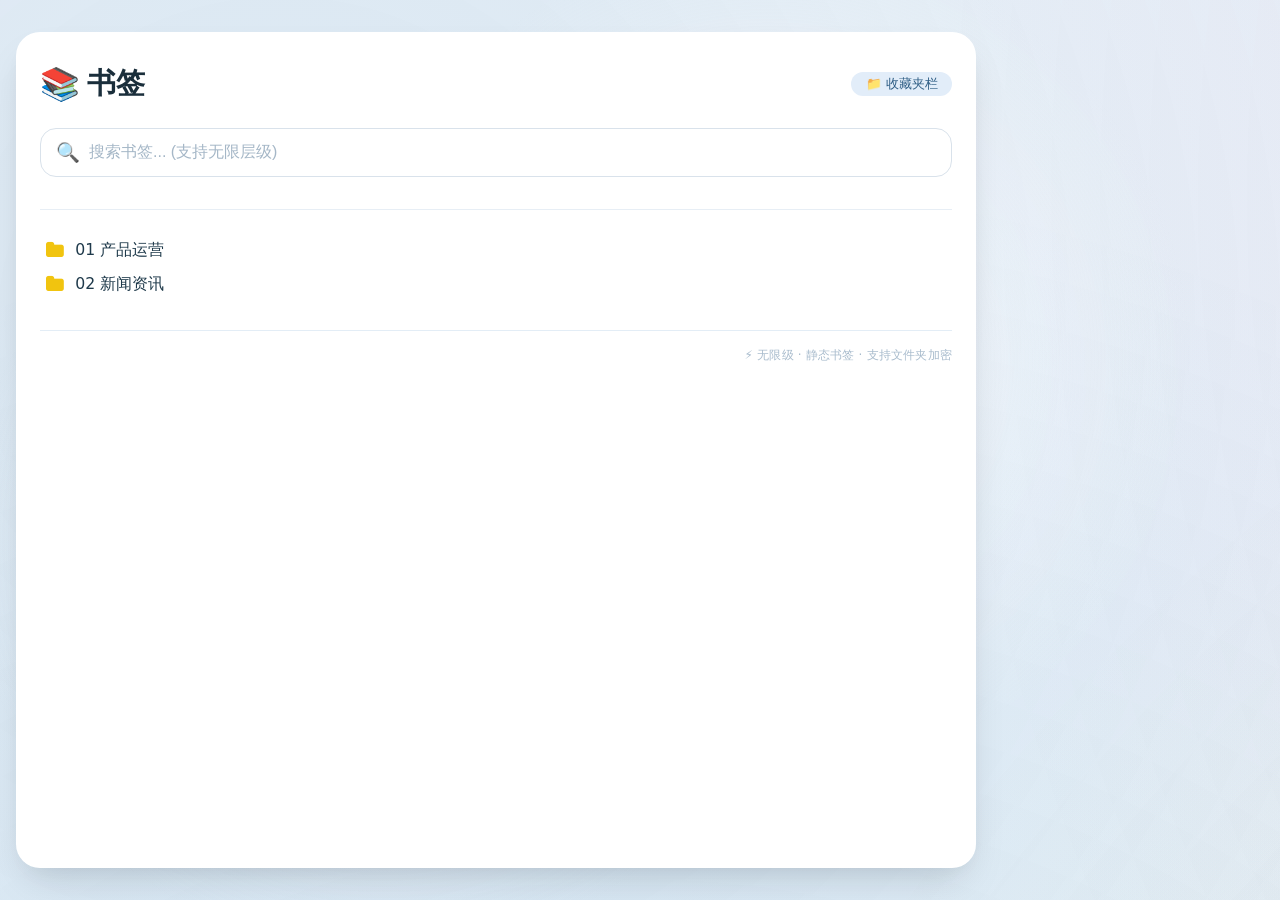
==== commit 35154ea2: "0" ====
--- a/ceshi1.html
+++ b/ceshi1.html
@@ -16,7 +16,68 @@
       padding: 2rem 1rem;
       min-height: 100vh;
     }
-
+body {
+  background: #f7f9fc;
+  font-family: system-ui, 'Segoe UI', Roboto, 'Helvetica Neue', Arial, sans-serif;
+  display: flex;
+  justify-content: flex-start;
+  padding: 2rem 1rem;
+  min-height: 100vh;
+  position: relative;
+  overflow-x: hidden;
+}
+
+/* 动态背景层 */
+body::before {
+  content: '';
+  position: fixed;
+  inset: -20%;
+  z-index: -1;
+  background:
+    radial-gradient(circle at 15% 20%, rgba(77, 143, 197, 0.18), transparent 55%),
+    radial-gradient(circle at 85% 15%, rgba(155, 89, 182, 0.15), transparent 50%),
+    radial-gradient(circle at 75% 85%, rgba(241, 196, 15, 0.12), transparent 55%),
+    radial-gradient(circle at 25% 80%, rgba(52, 152, 219, 0.14), transparent 50%);
+  background-size: 200% 200%;
+  animation: bgFloat 28s ease-in-out infinite alternate;
+  pointer-events: none;
+}
+
+/* 第二层柔光，增加层次 */
+body::after {
+  content: '';
+  position: fixed;
+  inset: 0;
+  z-index: -1;
+  background:
+    radial-gradient(circle at 60% 40%, rgba(255, 255, 255, 0.55), transparent 45%),
+    radial-gradient(circle at 30% 60%, rgba(255, 255, 255, 0.35), transparent 40%);
+  animation: bgPulse 18s ease-in-out infinite alternate;
+  pointer-events: none;
+}
+
+@keyframes bgFloat {
+  0%   { background-position: 0% 0%; }
+  50%  { background-position: 100% 60%; }
+  100% { background-position: 40% 100%; }
+}
+
+@keyframes bgPulse {
+  0%   { opacity: 0.6; transform: scale(1); }
+  100% { opacity: 1;   transform: scale(1.06); }
+}
+
+/* 书签面板：无背景框，靠左 */
+.bookmark-panel {
+  max-width: 960px;
+  width: 100%;
+  background: transparent;
+  border-radius: 0;
+  box-shadow: none;
+  padding: 0;
+  position: relative;
+  z-index: 1;
+}
     .bookmark-panel {
       max-width: 960px;
       width: 100%;
@@ -231,8 +292,6 @@
       font-weight: 600;
       letter-spacing: 0.3px;
     }
-
-    .locked-folder.unlocked .lock-badge { display: none; }
 
     .recent-bookmark .node-name {
       color: #e67e22;
@@ -898,7 +957,7 @@
             <li><i class="ie"></i><a href="http://mi.talkingdata.com/" data-date="2019-02-11 15:41">TalkingData</a></li>
           </ul>
         </li>
-        <li data-lock="123"><i class="folder"></i><span>信息查询</span>
+        <li><i class="folder"></i><span>信息查询</span>
           <ul class="menu">
             <li><i class="ie"></i><a href="https://www.tianyancha.com/" data-date="2019-02-11 15:41">天眼查</a></li>
             <li><i class="ie"></i><a href="https://www.qcc.com/" data-date="2021-07-11 17:40">企查查</a></li>
@@ -947,9 +1006,6 @@
     const pwdCancelBtn = document.getElementById('pwdCancelBtn');
     const pwdRemember = document.getElementById('pwdRemember');
 
-    /* 本次会话已解锁的文件夹（key = 文件夹唯一 id，value = 解锁密码） */
-    const unlockedFolders = new Map();
-
     /* 当前正在解锁的文件夹上下文 */
     let currentLock = null;
 
@@ -963,7 +1019,7 @@
       pwdInput.value = '';
       pwdInput.classList.remove('error');
       pwdError.classList.remove('show');
-      pwdRemember.checked = true; // 默认勾选“本次会话记住”
+      pwdRemember.checked = true;
       pwdOverlay.classList.add('show');
       setTimeout(() => pwdInput.focus(), 80);
     }
@@ -1049,9 +1105,6 @@
 
     const recentTitles = getRecentTitles();
 
-    /* 为每个文件夹生成唯一 id */
-    let folderSeq = 0;
-
     // 递归转换
     function convertMenu(ulElement, parentUl) {
       const children = Array.from(ulElement.children);
@@ -1080,14 +1133,13 @@
         const labelDiv = document.createElement('div');
         labelDiv.className = 'node-label';
 
-        /* ---------- 判断文件夹是否加密 ---------- */
+        /* ---------- 判断文件夹是否加密（只读一次，用于后续 DOM 标记） ---------- */
         const folderLockPwd = isFolder ? li.getAttribute('data-lock') : null;
         const isLockedFolder = isFolder && !!folderLockPwd;
 
         if (isLockedFolder) {
           newLi.classList.add('locked-folder');
-          newLi.setAttribute('data-lock-id', 'folder-' + (++folderSeq));
-          // 保存原始密码到 dataset，便于解密后判断/清理
+          // 把密码存到 dataset，后续点击实时读取，避免闭包残留
           newLi.dataset.lockPwd = folderLockPwd;
         }
 
@@ -1095,7 +1147,7 @@
           labelDiv.classList.add('clickable-folder');
           labelDiv.addEventListener('click', (e) => {
             e.stopPropagation();
-            handleFolderClick({ newLi, folderLockPwd, title });
+            handleFolderClick(newLi, title);
           });
           const iconEl = document.createElement('i');
           iconEl.className = 'folder';
@@ -1166,16 +1218,19 @@
     }
 
     /* ============================================================
-       文件夹点击处理：加密则弹密码框，解锁后不再询问
+       文件夹点击处理
+       ------------------------------------------------------------
+       关键：每次点击都实时检查该节点是否仍带有 data-lock-pwd。
+       解密成功后会把 data-lock-pwd 删除，因此后续点击不会弹窗。
     ============================================================ */
-    function handleFolderClick({ newLi, folderLockPwd, title }) {
+    function handleFolderClick(newLi, title) {
       const childUl = newLi.querySelector(':scope > ul');
       if (!childUl) return;
 
-      const lockId = newLi.getAttribute('data-lock-id');
-
-      // 已解锁过（本次会话）的加密文件夹，或普通文件夹：直接切换
-      if (!folderLockPwd || unlockedFolders.has(lockId)) {
+      const lockPwd = newLi.dataset.lockPwd; // 实时读取（可能已被清空）
+
+      // 没有密码 → 普通文件夹或已解密文件夹：直接切换
+      if (!lockPwd) {
         toggleFolder(newLi);
         return;
       }
@@ -1185,17 +1240,13 @@
         title: '🔐 此文件夹已加密',
         desc: `「${title}」需要密码才能展开`,
         onSuccess: (inputPwd, rememberInSession) => {
-          if (inputPwd !== folderLockPwd) return false;
-          // 密码正确：记录已解锁，清除锁定状态
-          if (rememberInSession) {
-            unlockedFolders.set(lockId, folderLockPwd);
-          }
-          // 无论是否勾选“记住”，本次解锁后都标记为已解锁（颜色不变，仅隐藏锁标记）
-          newLi.classList.add('unlocked');
-          // 清除锁定，后续点击一律走普通文件夹逻辑
+          if (inputPwd !== lockPwd) return false;
+          // 密码正确：清除锁定状态
           newLi.classList.remove('locked-folder');
-          newLi.removeAttribute('data-lock-id');
-          newLi.dataset.lockPwd = '';
+          delete newLi.dataset.lockPwd;
+          // 隐藏锁标记（如果还在）
+          const badge = newLi.querySelector('.lock-badge');
+          if (badge) badge.remove();
           // 展开内容
           childUl.classList.remove('default-collapsed');
           return true;
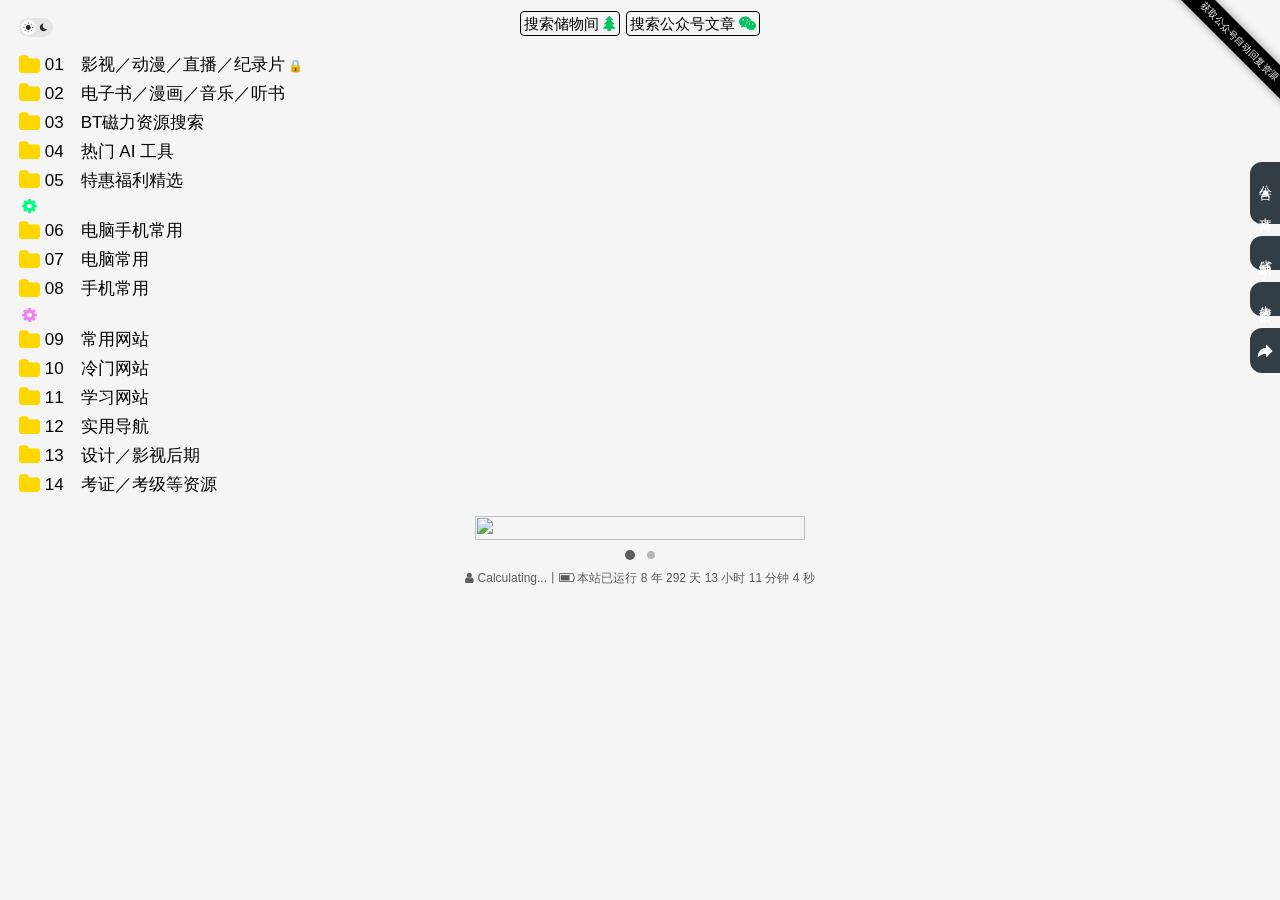
==== commit 6684339a: "00" ====
--- a/ceshi1.html
+++ b/ceshi1.html
@@ -1,1359 +1,3985 @@
-<!DOCTYPE html>
-<html lang="zh-CN">
-<head>
-  <meta charset="UTF-8">
-  <meta name="viewport" content="width=device-width, initial-scale=1.0">
-  <title>书签 · 无限级目录树（文件夹加密）</title>
-  <link rel="stylesheet" href="https://cdnjs.cloudflare.com/ajax/libs/font-awesome/4.7.0/css/font-awesome.min.css">
-  <style>
-    * { margin: 0; padding: 0; box-sizing: border-box; }
+<!DOCTYPE html><html lang="zh-CN"><head><base target="_blank">
+<meta charset="utf-8"><meta name="viewport" content="width=device-width, initial-scale=1, minimum-scale=0.5, maximum-scale=2.0, user-scalable=yes"><meta name="description" content="超2000W人次访问！这里是旧梦同学收集的精品网络资源导航，包括免费AI工具、免费影视、免费动漫、免费漫画、免费音乐、免费电子书、破解软件、破解APP等等，欢迎前来探索！">
+     
+     <script>var _hmt=_hmt||[];(function(){var hm=document.createElement("script");hm.src="https://hm.baidu.com/hm.js?c222947afcaa1359a5b646533662396d";var s=document.getElementsByTagName("script")[0];s.parentNode.insertBefore(hm,s)})();</script><script async="" src="https://busuanzi.ibruce.info/busuanzi/2.3/busuanzi.pure.mini.js"></script><link rel="manifest" HREF="manifest.json"/><link rel="icon" href="favicon.ico" sizes="any"><link rel="shortcut icon" HREF="favicon.ico"><link rel="bookmark" HREF="favicon.ico"><link rel="icon" type="image/png" sizes="192x192" HREF="icons/icon-192x192.png"><link rel="icon" type="image/png" sizes="512x512" HREF="icons/icon-512x512.png"><link rel="apple-touch-icon" sizes="180x180" HREF="icons/icon-192x192.png"><link rel="canonical" HREF="https://axutongxue.com/"><link rel="alternate" hreflang="zh-CN" HREF="https://axutongxue.com/"><meta name="robots" content="index, follow, max-image-preview:large"><link rel="icon" type="image/png" sizes="96x96" HREF="icons/icon-96x96.png"><meta name="msapplication-TileColor" content="#f5f5f5"><meta name="msapplication-TileImage" content="icons/icon-144x144.png"><link type="text/css" rel="styleSheet" HREF="css/style.css"><link rel="stylesheet" HREF="https://code.bdstatic.com/npm/font-awesome@4.7.0/css/font-awesome.min.css">
 
-    body {
-      background: #f7f9fc;
-      font-family: system-ui, 'Segoe UI', Roboto, 'Helvetica Neue', Arial, sans-serif;
-      display: flex;
-      justify-content: center;
-      padding: 2rem 1rem;
-      min-height: 100vh;
-    }
-body {
-  background: #f7f9fc;
-  font-family: system-ui, 'Segoe UI', Roboto, 'Helvetica Neue', Arial, sans-serif;
-  display: flex;
-  justify-content: flex-start;
-  padding: 2rem 1rem;
-  min-height: 100vh;
-  position: relative;
-  overflow-x: hidden;
-}
+<title>旧梦同学的储物间 - 做最好的互联网资源导航</title><script type="application/ld+json">{"@context":"https://schema.org","@type":"Organization","name":"旧梦同学的储物间","alternateName":["储物间","旧梦同学","axutongxue"],"url":"https://axutongxue.com/","logo":"https://axutongxue.com/icons/icon-512x512.png","sameAs":["https://github.com/axutongxue/axutongxue.github.io"],"dateModified":"2026-10-22"}</script><script type="application/ld+json">{"@context":"https://schema.org","@type":"WebSite","name":"旧梦同学的储物间","alternateName":["储物间","旧梦同学","axutongxue","中文资源导航","AI工具导航"],"url":"https://axutongxue.com/","inLanguage":"zh-CN","description":"超2000W人次访问！这里是旧梦收集的精品网络资源导航，包括免费AI工具、免费影视、免费动漫、免费漫画、免费音乐、免费电子书、破解软件、破解APP等等，欢迎前来探索！","image":"https://axutongxue.com/icons/icon-512x512.png","dateModified":"2026-10-22"}</script><script type="application/ld+json">{"@context":"https://schema.org","@type":"ItemList","name":"旧梦同学的储物间目录","url":"https://axutongxue.com/","numberOfItems":2493,"dateModified":"2026-10-22","itemListElement":[{"@type":"ListItem","position":1,"name":"01　影视／动漫／直播／纪录片"},{"@type":"ListItem","position":2,"name":"02　电子书／漫画／音乐／听书"},{"@type":"ListItem","position":3,"name":"03　BT磁力资源搜索"},{"@type":"ListItem","position":4,"name":"04　热门 AI 工具"},{"@type":"ListItem","position":5,"name":"05　特惠福利精选"},{"@type":"ListItem","position":6,"name":"06　电脑手机常用"},{"@type":"ListItem","position":7,"name":"07　电脑常用"},{"@type":"ListItem","position":8,"name":"08　手机常用"},{"@type":"ListItem","position":9,"name":"09　常用网站"},{"@type":"ListItem","position":10,"name":"10　冷门网站"},{"@type":"ListItem","position":11,"name":"11　学习网站"},{"@type":"ListItem","position":12,"name":"12　实用导航"},{"@type":"ListItem","position":13,"name":"13　设计／影视后期"},{"@type":"ListItem","position":14,"name":"14　考证／考级等资源"}]}</script></head>
+<body> <button onclick="changemode();" class="darkmode-toggle--white darkmode-toggle"><div class="light"><img src="img/light.svg" class="mode"></div><div class="dark"><img src="img/dark.svg" class="mode"></div></button><div id="clickCanvas" style="position:fixed;left:0;top:0;z-index:99;pointer-events:none;"></div><a HREF="reply.html" style="transform: translate(55px,-15px);" class="forkit"><span class="tag" style="transform: rotate(45deg) scale(0.8);">获取公众号自动回复资源</span></a><div id="top"><a class="topSerach" onclick="show();"> 搜索储物间 <i class="fa fa-tree"></i></a><a class="topSerach" href="https://data.newrank.cn/m/s.html?s=OyowODQ2KTxLQA">搜索公众号文章 <i class="fa fa-weixin"></i></a></div><div id="bottomSearch" style="position:absolute;bottom:10px;left:0;right:0; margin:auto;text-align:center;"><script src="js/find.js"></script></div>
+<ul id="mainmenu">
+         <li id="04" p="123456"><i class="fa fa-folder fa-lg"></i><a> 01　影视／动漫／直播／纪录片</a>
+        <ul class="menu">
+            <li><i class="fa fa-folder fa-lg"></i><a> 01.网页　综合（在线／下载）</a>
+            <ul class="menu">
+			<li><i class="fa fa-internet-explorer"></i><a HREF="index.html#" onclick="displayContent('[base64]/dXJsPTwvYT48L2xpPgo8bGk+PGEgaHJlZj0naHR0cHM6Ly9qaWV4aS43ODlqaWV4aS5jb20vP3VybD0nIHRhcmdldD0nX2JsYW5rJyBjbGFzcz0ndXJsJz5odHRwczovL2ppZXhpLjc4OWppZXhpLmNvbS8/[base64]/6Zeu5Y2z5Y+vPC9wPgo8cD7kuL7kvovmnaXor7TvvIzkvaDkvb/nlKjnmoTmmK/nrKzkuIDkuKrmjqXlj6PvvIzkvaDopoHmkq3mlL7nmoTop4bpopHpk77mjqXmmK88Y29kZT5odHRwczovL3d3dy5hLmNvbS92aWRlby5odG1sPC9jb2RlPjwvcD4KPHA+6YKj5LmI5L2g5Zyo5rWP6KeI5Zmo6KaB5a6M5pW06K6/6Zeu55qE6ZO+5o6l5aaC5LiL77yM5bCx6K+05piO5piv5q2j56Gu55qEPC9wPgo8cHJlPjxjb2RlPmh0dHBzOi8vYmQuanguY24vP3VybD1odHRwczovL3d3dy5hLmNvbS92aWRlby5odG1sCjwvY29kZT48L3ByZT4KPHA+Jm5ic3A7PC9wPgo='); return false;" title="添加时间：2026-10-27 23:24">🥇高清VIP视频解析接口（官方直解）</a></li>
+                <li><i class="fa fa-internet-explorer"></i><a HREF="index.html#" onclick="displayContent('[base64]/dXJsPTwvYT48L2xpPgo8bGk+PGEgaHJlZj0naHR0cHM6Ly9qaWV4aS43ODlqaWV4aS5jb20vP3VybD0nIHRhcmdldD0nX2JsYW5rJyBjbGFzcz0ndXJsJz5odHRwczovL2ppZXhpLjc4OWppZXhpLmNvbS8/[base64]/6Zeu5Y2z5Y+vPC9wPgo8cD7kuL7kvovmnaXor7TvvIzkvaDkvb/nlKjnmoTmmK/nrKzkuIDkuKrmjqXlj6PvvIzkvaDopoHmkq3mlL7nmoTop4bpopHpk77mjqXmmK88Y29kZT5odHRwczovL3d3dy5hLmNvbS92aWRlby5odG1sPC9jb2RlPjwvcD4KPHA+6YKj5LmI5L2g5Zyo5rWP6KeI5Zmo6KaB5a6M5pW06K6/6Zeu55qE6ZO+5o6l5aaC5LiL77yM5bCx6K+05piO5piv5q2j56Gu55qEPC9wPgo8cHJlPjxjb2RlPmh0dHBzOi8vYmQuanguY24vP3VybD1odHRwczovL3d3dy5hLmNvbS92aWRlby5odG1sCjwvY29kZT48L3ByZT4KPHA+Jm5ic3A7PC9wPgo='); return false;" title="添加时间：2026-10-17 23:24">🥇高清VIP视频解析接口（官方直解）</a></li>
+                <li><i class="fa fa-internet-explorer"></i><a HREF="https://zip0.com/?r=MS4GXF" title="添加时间：2026-09-27 10:17">🥇ZIP0</a><i class="fa fa-info-circle" notes="短剧／无广告／资源全／多线路／防失联邮箱：contact@zip0.com"></i></li>
+                <li><i class="fa fa-internet-explorer"></i><a HREF="https://gqc2.top/" title="添加时间：2026-09-28 13:01">🥇共青春（官方直解）</a><a HREF="https://ting.cool/"><img src="img/bei.svg" class="bei"></a><i class="fa fa-info-circle" notes="短剧／无广告／资源全／多线路／防失联邮箱gqcyy@qq.com"></i></li>
+                <li><i class="fa fa-internet-explorer"></i><a HREF="https://www.kpkuang.us/" title="添加时间：2026-09-27 10:13">🥇看片狂人（官方直解）</a><a HREF="https://sway.cloud.microsoft/I7shpE33Fu3XIxb6"><img src="img/bei.svg" class="bei"></a><i class="fa fa-info-circle" notes="有短剧／资源全／多线路／防失联域名发邮件给loma2gm@gmail.com"></i></li>
+                <li><i class="fa fa-internet-explorer"></i><a HREF="https://www.juzong01.me/" title="添加时间：2026-09-27 10:26">🥇剧踪影视</a><a HREF="https://juzong.vip/"><img src="img/bei.svg" class="bei"></a></li>
+                <li><i class="fa fa-internet-explorer"></i><a HREF="https://www.qwfilm.com/" title="添加时间：2026-07-28 14:22">🥇七味</a><a HREF="https://www.qn63.com/"><img src="img/bei.svg" class="bei"></a></li>
+                <li><i class="fa fa-internet-explorer"></i><a HREF="https://www.cz4k.com/" title="添加时间：2022-09-04 10:41">🥇厂长资源</a><a HREF="https://www.czzy.site/"><img src="img/bei.svg" class="bei"></a><i class="fa fa-info-circle" notes="自制线路／资源较少"></i></li>
+                <li><i class="fa fa-internet-explorer"></i><a HREF="http://www.ncat30.com/" title="添加时间：2026-08-26 22:49" onclick="return confirm('部分地区网络可能无法访问');">🥇网飞猫</a><a HREF="https://dl.ncat3.com/"><img src="img/bei.svg" class="bei"></a><i class="fa fa-info-circle" notes="有短剧／无广告／含无广告线路"></i></li>
+                <li class="split">————————</li>
+                <li><i class="fa fa-internet-explorer"></i><a HREF="https://mp.weixin.qq.com/s/USvQbx7AwyEVkMDTPnzbQA" title="添加时间：2024-07-21 14:53">📃上网必学之网页广告拦截教程👍</a></li>
+                <li><i class="fa fa-internet-explorer"></i><a HREF="https://mp.weixin.qq.com/s/ohcOGOGwPczZeJ4fWmSHLg" title="添加时间：2024-07-21 14:53">📃不屏蔽网页的投屏浏览器推荐👍</a></li>
+                <li class="split">————————</li>
+                <li><i class="fa fa-ban"></i><a HREF="https://xn--kivn76b41nnhi.com/" title="添加时间：2026-05-07 20:03">🥇观影（需原来注册过账号）</a><a HREF="http://xn--ykq321c.com/"><img src="img/bei.svg" class="bei"></a></li>
+                <li><i class="fa fa-internet-explorer"></i><a HREF="https://libvio.host/" title="添加时间：2026-09-27 10:12">🥇LIBVIO（无国产剧）</a><a HREF="https://libviogroup.github.io/"><img src="img/bei.svg" class="bei"></a><i class="fa fa-info-circle" notes="广告少／自建线路"></i></li>
+                <li><i class="fa fa-internet-explorer"></i><a HREF="https://www.novipnoad.net/" title="添加时间：2021-08-29 12:08">🥇NO视频（无大陆剧）</a><i class="fa fa-info-circle" notes="速度较慢／微博@NO视频"></i></li>
+                <li><i class="fa fa-internet-explorer"></i><a HREF="https://gaze.red/" title="添加时间：2026-09-27 10:27">🥈注视影视（国产剧少）</a><a HREF="https://icedespair.github.io/"><img src="img/bei.svg" class="bei"></a><i class="fa fa-info-circle" notes="TG：t.me/gazefilm"></i></li>
+                <li><i class="fa fa-internet-explorer"></i><a HREF="http://ddys.app/" title="添加时间：2026-05-07 20:01">🥈低调影视（原低端影视）</a><a HREF="http://ddys.ai/"><img src="img/bei.svg" class="bei"></a><i class="fa fa-info-circle" notes="twitter: @ddys_mov"></i></li>
+                <li><i class="fa fa-internet-explorer"></i><a HREF="https://www.cilixiong.org/" title="添加时间：2021-08-29 12:03">🥈磁力熊（大陆剧少）</a><i class="fa fa-info-circle" notes="无广告／含自建线路／提供磁力／剧集只提供第一集预览"></i></li>
+                <li><i class="fa fa-internet-explorer"></i><a HREF="https://www.hdmoli.pro/" title="添加时间：2022-07-18 17:24">🥈HDmoli（国产剧少）</a><a HREF="https://molicp.com/"><img src="img/bei.svg" class="bei"></a><i class="fa fa-info-circle" notes="广告少／资源较少／TG群：hdmoli"></i></li>
+                <li><i class="fa fa-internet-explorer"></i><a HREF="https://www.zxzjhd.com/" title="添加时间：2023-03-28 17:41">🥈在线之家（无国产剧）</a><a HREF="https://www.zxzj.site/"><img src="img/bei.svg" class="bei"></a><i class="fa fa-info-circle" notes="广告少／线路少"></i></li>
+                <li><i class="fa fa-internet-explorer"></i><a HREF="https://www.netflixgc.com/" title="添加时间：2024-07-21 14:40">🥈奈飞工厂（无大陆剧）</a><i class="fa fa-info-circle" notes="进网站需验证、广告少、TG群：t.me/NetflixGCPD"></i></li>
+            </ul></li>
+            <li><i class="fa fa-folder fa-lg"></i><a> 02.网页　综合（聚合搜索）</a>
+            <ul class="menu">
+                <li><i class="fa fa-internet-explorer"></i><a HREF="https://projext.run/" title="添加时间：2026-08-12 17:03">🥇未知搜索</a></li>
+                <li><i class="fa fa-internet-explorer"></i><a HREF="http://ymck.vip/" title="添加时间：2024-01-03 13:24">🥇影猫の仓库</a><i class="fa fa-info-circle" notes="地址发布页为B站同名账号／TG：ymck_me"></i></li>
+            </ul></li>
+            <li><i class="fa fa-folder fa-lg"></i><a> 03.网页　综合（仅下载）</a>
+            <ul class="menu">
+                <li><i class="fa fa-internet-explorer"></i><a HREF="https://seeduck.cc/" title="添加时间：2026-08-05 11:13">🥇Seedhub</a><a HREF="https://workflowy.com/s/ff4ac3a19545/tEvTraNzl9fk1fJA"><img src="img/bei.svg" class="bei"></a><i class="fa fa-info-circle" notes="磁力／多网盘／站长邮箱 seedhub.tux372@passinbox.com"></i></li>
+                <li><i class="fa fa-internet-explorer"></i><a HREF="https://4kzn.cc/" title="添加时间：2026-07-22 09:38">🥈4K指南</a><a HREF="https://pd.qq.com/s/72w1k3hi4"><img src="img/bei.svg" class="bei"></a><i class="fa fa-info-circle" notes="仅磁力／含蓝光资源"></i></li>
+                <li><i class="fa fa-internet-explorer"></i><a HREF="https://www.nmme.xyz/" title="添加时间：2026-07-19 16:31">🥈橘子盘搜</a><a HREF="https://www.nmme.one/"><img src="img/bei.svg" class="bei"></a><i class="fa fa-info-circle" notes="多网盘"></i></li>
+                <li><i class="fa fa-internet-explorer"></i><a HREF="https://www.yysub.cc/" title="添加时间：2022-03-23 23:20">🥈人人影视</a><i class="fa fa-info-circle" notes="需登录／仅磁力／无广告"></i></li>
+                <li><i class="fa fa-internet-explorer"></i><a HREF="https://ppxzy.top/" title="添加时间：2026-07-19 16:25" onclick="return confirm('免费注册登录后可获取网盘资源');">🥈皮皮虾资源</a><a HREF="https://ppx.cool/"><img src="img/bei.svg" class="bei"></a><i class="fa fa-info-circle" notes="多网盘"></i></li>
+                <li><i class="fa fa-internet-explorer"></i><a HREF="https://www.uump4.cc/" title="添加时间：2023-04-27 18:11">🥈悠悠MP4</a><i class="fa fa-info-circle" notes="仅种子"></i></li>
+                <li><i class="fa fa-internet-explorer"></i><a HREF="https://susuifa.com/" title="添加时间：2024-07-21 14:42">🥈SuSu&#39;s Share</a><i class="fa fa-info-circle" notes="多网盘／无广告"></i></li>
+                <li><i class="fa fa-internet-explorer"></i><a HREF="https://www.dytt8899.com/" title="添加时间：2026-07-19 16:24">🥈电影天堂</a><a HREF="https://www.dygod.vip/"><img src="img/bei.svg" class="bei"></a><i class="fa fa-info-circle" notes="无广告／仅磁力"></i></li>
+                <li><i class="fa fa-internet-explorer"></i><a HREF="https://www.xn--ykq321c.com/" title="添加时间：2026-09-27 10:13">🥈片库Btnull（现在需登录，暂不开放注册）</a><a HREF="https://www.xn--wcv59z.com/"><img src="img/bei.svg" class="bei"></a><i class="fa fa-info-circle" notes="多网盘／磁力／含蓝光"></i></li>
+                <li><i class="fa fa-internet-explorer"></i><a HREF="https://www.chaospace.xyz/" title="添加时间：2026-07-25 11:57">🥈CHAOSPACE（现不免费开放注册了）</a><a HREF="https://www.chaospace.fun/"><img src="img/bei.svg" class="bei"></a><i class="fa fa-info-circle" notes="磁力／多网盘／微博：chaospace2019／公众号：chaospace2018"></i></li>
+            </ul></li>
+            <li><i class="fa fa-folder fa-lg"></i><a> 04.网页　仅电视剧（在线／下载）</a>
+            <ul class="menu">
+                <li><i class="fa fa-internet-explorer"></i><a HREF="http://www.soi.cc/ju/list/----10-" title="添加时间：2026-07-19 16:34">80s手机电影－港台剧</a></li>
+                <li><i class="fa fa-internet-explorer"></i><a HREF="https://www.gj5.tv/" title="添加时间：2024-06-17 11:09">港剧屋</a><i class="fa fa-info-circle" notes="百度云"></i></li>
+                <li><i class="fa fa-internet-explorer"></i><a HREF="https://www.hkmovie.cn/" title="添加时间：2026-07-19 16:35">港剧网</a></li>
+            </ul></li>
+            <li><i class="fa fa-folder fa-lg"></i><a> 05.网页　仅电视剧（仅下载）</a>
+            <ul class="menu">
+                <li><i class="fa fa-internet-explorer"></i><a HREF="https://wanwansub.com/" title="添加时间：2024-06-16 22:46">各种剧－湾湾字幕组</a></li>
+                <li><i class="fa fa-internet-explorer"></i><a HREF="https://nz99.xyz/index.html" title="添加时间：2021-08-29 12:06">各种剧－NEW字幕组</a><i class="fa fa-info-circle" notes="百度云／阿里云／磁力／微博：NEW字幕组／邮箱bd@nzmz.xyz"></i></li>
+                <li><i class="fa fa-internet-explorer"></i><a HREF="https://v.dsb.ink/#/" title="添加时间：2021-08-29 12:25">各种剧－人人影视镜像</a></li>
+                <li><i class="fa fa-internet-explorer"></i><a HREF="https://yyets.click/home" title="添加时间：2021-08-29 12:25">各种剧－人人影视下载分享</a><i class="fa fa-info-circle" notes="人人凉凉之前有人爬了全站资源进而做的网站"></i></li>
+                <li><i class="fa fa-link"></i><a HREF="https://axu.lanzoue.com/i0tMRvy8dvc" title="添加时间：2021-08-29 12:26">各种剧－人人影视17517部作品资源🔥</a><i class="fa fa-info-circle" notes="内含磁力／ed2k／网盘链接"></i></li>
+                <li><i class="fa fa-internet-explorer"></i><a HREF="https://www.tnhzmz.com/" title="添加时间：2021-08-29 12:25">仅日剧－东京不够热</a><i class="fa fa-info-circle" notes="百度云／115／微博：东京不够热字幕组"></i></li>
+                <li><i class="fa fa-internet-explorer"></i><a HREF="https://www.zyshow.net/" title="添加时间：2026-07-19 16:35">港剧迷</a></li>
+            </ul></li>
+            <li><i class="fa fa-folder fa-lg"></i><a> 06.网页　动漫（在线）</a>
+            <ul class="menu">
+                <li><i class="fa fa-internet-explorer"></i><a HREF="https://mp.weixin.qq.com/s/USvQbx7AwyEVkMDTPnzbQA" title="添加时间：2024-07-21 15:39">📃在线看动漫必学之网页广告拦截👍</a></li>
+                <li><i class="fa fa-internet-explorer"></i><a HREF="https://mp.weixin.qq.com/s/ohcOGOGwPczZeJ4fWmSHLg" title="添加时间：2024-07-21 15:40">📃不屏蔽网页的投屏浏览器推荐👍</a></li>
+                <li class="split">————————</li>
+                <li><i class="fa fa-internet-explorer"></i><a HREF="https://www.ezdmw.org/" title="添加时间：2026-07-24 16:57">🥇E站动漫</a></li>
+                <li><i class="fa fa-internet-explorer"></i><a HREF="https://www.233dm.com/" title="添加时间：2025-09-04 15:05">🥇233动漫</a><a HREF="https://fb.omoo.tv/"><img src="img/bei.svg" class="bei"></a></li>
+                <li><i class="fa fa-internet-explorer"></i><a HREF="https://www.fsdm02.com/" title="添加时间：2025-09-04 14:56" onclick="return confirm('此网站存在少儿不宜画面，建议在浏览器有广告拦截功能的情况下访问');">🥇番薯动漫</a><a HREF="http://fsdm.top/"><img src="img/bei.svg" class="bei"></a></li>
+                <li><i class="fa fa-internet-explorer"></i><a HREF="https://www.tucao.my/" title="添加时间：2026-10-01 16:50" onclick="return confirm('此网站存在少儿不宜画面，建议在浏览器有广告拦截功能的情况下访问');">🥇吐槽弹幕网</a></li>
+                <li><i class="fa fa-internet-explorer"></i><a HREF="https://www.akianime.cc/" title="添加时间：2025-09-13 11:09" onclick="return confirm('此网站存在少儿不宜画面，建议在浏览器有广告拦截功能的情况下访问');">🥈AkiAnime</a></li>
+                <li><i class="fa fa-internet-explorer"></i><a HREF="https://www.995dm.com/" title="添加时间：2025-09-04 15:22" onclick="return confirm('此网站存在少儿不宜画面，建议在浏览器有广告拦截功能的情况下访问');">🥈久久动漫</a></li>
+                <li><i class="fa fa-internet-explorer"></i><a HREF="https://www.cycani.org/" title="添加时间：2025-09-04 14:17" onclick="return confirm('此网站存在少儿不宜画面，建议在浏览器有广告拦截功能的情况下访问');">🥈次元域动漫</a><a HREF="https://www.cycity.pro/"><img src="img/bei.svg" class="bei"></a></li>
+                <li><i class="fa fa-internet-explorer"></i><a HREF="https://yhdmoe.com/" title="添加时间：2022-03-01 13:04" onclick="return confirm('此网站存在点击跳转广告，建议在浏览器有广告拦截功能的情况下访问');">🥈樱花动漫</a></li>
+                <li><i class="fa fa-internet-explorer"></i><a HREF="https://xifan.moe/" title="添加时间：2025-09-13 11:17" onclick="return confirm('此网站存在少儿不宜画面，建议在浏览器有广告拦截功能的情况下访问');">🥈稀饭ACG</a></li>
+                <li><i class="fa fa-internet-explorer"></i><a HREF="https://www.dmmiku.com/" title="添加时间：2022-03-23 22:37" onclick="return confirm('此网站存在少儿不宜画面，建议在浏览器有广告拦截功能的情况下访问');">🥈动漫MIKI</a><i class="fa fa-info-circle" notes="邮箱 miku@dmmiku.com"></i></li>
+                <li><i class="fa fa-internet-explorer"></i><a HREF="https://www.fqdm.cc/" title="添加时间：2025-09-13 11:19" onclick="return confirm('此网站存在少儿不宜画面，建议在浏览器有广告拦截功能的情况下访问');">🥈番茄动漫</a></li>
+                <li><i class="fa fa-internet-explorer"></i><a HREF="https://www.5dm.link/" title="添加时间：2023-02-01 18:40" onclick="return confirm('此网站存在少儿不宜画面，建议在浏览器有广告拦截功能的情况下访问');">🥈D站</a><a HREF="http://www.5dm.one/"><img src="img/bei.svg" class="bei"></a></li>
+                <li><i class="fa fa-internet-explorer"></i><a HREF="https://anime1.cc/" title="添加时间：2021-08-29 12:29" onclick="return confirm('此网站存在弹窗广告，直接X掉就行，建议在浏览器有广告拦截功能的情况下访问');">🥈Anime1</a></li>
+                <li><i class="fa fa-internet-explorer"></i><a HREF="https://www.7sefun.top/" title="添加时间：2025-09-04 15:18" onclick="return confirm('限制安卓端网页访问，iOS推荐／此网站存在少儿不宜画面，建议在浏览器有广告拦截功能的情况下访问');">🥈七色番</a><i class="fa fa-info-circle" notes="TG : @ISFun00"></i></li>
+            </ul></li>
+            <li><i class="fa fa-folder fa-lg"></i><a> 07.网页　动漫（仅下载）</a>
+            <ul class="menu">
+                <li><i class="fa fa-internet-explorer"></i><a HREF="https://dongmanhuayuan.myheartsite.com/" title="添加时间：2021-08-29 12:31">动漫花园同步站</a></li>
+                <li><i class="fa fa-internet-explorer"></i><a HREF="https://www.dmguo.org/forum.php" title="添加时间：2021-08-29 12:31">动漫国字幕组</a></li>
+                <li><i class="fa fa-internet-explorer"></i><a HREF="https://www.kisssub.org/" title="添加时间：2021-08-29 12:31">爱恋动漫</a><i class="fa fa-info-circle" notes="TG：gengxinji"></i></li>
+                <li><i class="fa fa-internet-explorer"></i><a HREF="https://www.comicat.org/" title="添加时间：2021-08-29 12:31">猫漫动漫BT下载</a></li>
+                <li><i class="fa fa-internet-explorer"></i><a HREF="https://www.dongmanhuayuan.com/" title="添加时间：2021-08-29 12:31">动漫花园资源网🐢</a></li>
+                <li><i class="fa fa-internet-explorer"></i><a HREF="https://www.36dm.org/" title="添加时间：2021-08-29 12:31">简单动漫</a></li>
+                <li><i class="fa fa-ban"></i><a HREF="https://mikanani.me/" title="添加时间：2021-08-29 12:32">蜜柑计划</a><i class="fa fa-info-circle" notes="微博：mikananime"></i></li>
+                <li><i class="fa fa-ban"></i><a HREF="https://bangumi.moe/" title="添加时间：2021-08-29 12:31">萌番组</a></li>
+                <li><i class="fa fa-ban"></i><a HREF="https://www.miobt.com/" title="添加时间：2021-08-29 12:31">MioBT</a></li>
+            </ul></li>
+            <li><i class="fa fa-folder fa-lg"></i><a> 08.ＴＶ　ＶIP影视／直播 </a>
+            <ul class="menu">
+                <li><i class="fa fa-folder fa-lg"></i><a> 01.TV版可用官方客户端</a>
+                <ul class="menu">
+                    <li><i class="fa fa-quote-left"></i><a>以下APP可使用手机端会员／省去开TV版会员的钱</a></li>
+                    <li><i class="fa fa-internet-explorer"></i><a HREF="https://t2le4flvl5.feishu.cn/docx/DqM3dPoEiobSXIxeptEcRmlTnWg" title="添加时间：2023-06-26 15:00">哔哩哔哩／bilibili／B站 第三方客户端（官方版均对非会员做了限制）</a></li>
+                    <li><i class="fa fa-internet-explorer"></i><a HREF="https://t2le4flvl5.feishu.cn/docx/XRtgd2pY1oSrWuxoqGvcMD4cnph" title="添加时间：2024-09-12 21:50">抖音TV版</a></li>
+                    <li><i class="fa fa-internet-explorer"></i><a HREF="https://t2le4flvl5.feishu.cn/docx/X8b5dduxlo1lsCxC2DacS3M5ngc" title="添加时间：2022-03-17 23:44">爱奇艺 小爱音箱提取小書修改</a></li>
+                    <li><i class="fa fa-internet-explorer"></i><a HREF="https://t2le4flvl5.feishu.cn/docx/FPykdXAxDo2zPpxYWuFcRvvRnyf" title="添加时间：2023-06-26 15:54">芒果TV 小爱音箱提取版</a></li>
+                    <li><i class="fa fa-internet-explorer"></i><a HREF="index.html#" onclick="displayContent('PGJsb2NrcXVvdGU+PHA+PHN0cm9uZz7miZPkuKrlub/lkYrvvJrpmL/omZrnmoTkvY7ku7fkvJrlkZjllYbln44gPGEgaHJlZj0naHR0cHM6Ly9heHUueHBzdXAuY24vY2F0ZWdvcnk/Y3BpZD01JmFtcDtjaWQ9NiZhbXA7Y2dpZD0nPuiFvuiur+inhumikeS8muWRmOS9juiHszQuN+aKmO+8gTwvYT7vvIjwn5GI54K55Ye75Y2z5Y+v6LSt5Lmw77yJPC9zdHJvbmc+PC9wPgo8L2Jsb2NrcXVvdGU+CjxoMT5XSU48L2gxPgo8cD7ohb7orq/op4bpopEgMTEuNzMuMzU3NiDljrvlub/lkYrnu7/niYjvvJo8YSBocmVmPSdodHRwczovL2F4dS5sYW56b3VlLmNvbS9peDBQYzExdndseWInPuiTneWlj+S6kTwvYT48L3A+CjxoMT7lronljZM8L2gxPgo8cD7ohb7orq/op4bpopEgIDguMi4zMC4xOTgwOe+8iOWNjuS4uiBNYXRlIDYwIFBybyDlrprliLbniYjvvI/ml6Dlub/[base64]/op4bpopEgOC44LjUwLjI3MzE4IOeyvueugOeJiO+8mjxhIGhyZWY9J2h0dHBzOi8vc2hhcmUuZmVpamlwYW4uY29tL3MvRnBDb3NBN0gnPuWwj+mjnuacuue9keebmDwvYT48L3A+CjxwPuiFvuiur+inhumikSA4LjguMzUuMjcyNTQg5Y675bm/[base64]/oeeZu+W9le+8ie+8mjxhIGhyZWY9J2h0dHBzOi8vc2hhcmUuZmVpamlwYW4uY29tL3MvVVJDb3NId3MnPuWwj+mjnuacuue9keebmDwvYT48L3A+CjxwPuiFvuiur+inhumike+8jeW+ruS/oeWwj+eoi+W6j++8iOinhumikeW8gOWktOW5v+WRijXnp5LlsLHlj6/ku6Xot7Pov4fvvIk8L3A+CjxoMT7lronljZNUVjwvaDE+CjxwPuiFvuiur+inhumikSDlsI/niLHpn7PnrrHmj5Dlj5bprZTmlLnkv67lpI3niYggMy4177yaPGEgaHJlZj0naHR0cHM6Ly9heHUubGFuem91ZS5jb20vaU1iNFQwZzgyeGplJz7ok53lpY/kupE8L2E+PC9wPgo8cD7ohb7orq/op4bpopEg5bCP6Z+z566xIFBybzgg5a6a5Yi254mIIDEuMC4wLjMyOO+8iOS7hTVN77yP5a6M5YWo5peg5bm/5ZGK77yP5Y+q5L+d55WZ55yL6KeG6aKR5qC45b+D5Yqf6IO977yJ77yaPGEgaHJlZj0naHR0cHM6Ly9heHUubGFuem91by5jb20vaVNzTXF4M2pqZ2YnPuiTneWlj+S6kTwvYT48L3A+CjxwPiZuYnNwOzwvcD4K'); return false;" title="添加时间：2022-11-18 18:31">腾讯视频 小爱音箱提取版</a></li>
+                    <li><i class="fa fa-internet-explorer"></i><a HREF="https://t2le4flvl5.feishu.cn/docx/SEOkdXlQ5oB3woxacgScFvjuntg" title="添加时间：2022-11-18 18:32">优酷视频 小爱音箱提取版</a></li>
+                </ul></li>
+                <li><i class="fa fa-folder fa-lg"></i><a> 02.TV版网盘客户端</a>
+                <ul class="menu">
+                    <li><i class="fa fa-internet-explorer"></i><a HREF="https://bmh.163.com/la/mj51950_mjcs_cpc1_dev/" title="添加时间：2025-12-05 22:26">网易爆米花（智能刮削，支持挂载阿里、百度、115、123，天翼／移动／联通云盘）👍</a></li>
+                    <li><i class="fa fa-internet-explorer"></i><a HREF="https://t2le4flvl5.feishu.cn/docx/QjtadWQ2GoKaszxrGAecbE6gnDb" title="添加时间：2022-02-12 23:38">阿里云盘TV版（第三方客户端）</a></li>
+                    <li><i class="fa fa-internet-explorer"></i><a HREF="https://pan.baidu.com/download" title="添加时间：2022-11-18 18:40">百度网盘TV版</a></li>
+                    <li><i class="fa fa-internet-explorer"></i><a HREF="https://t2le4flvl5.feishu.cn/docx/IYDdd2nMgojVXsxgQOnczP1Znqc" title="添加时间：2022-11-18 18:40">迅雷云盘TV版</a></li>
+                    <li><i class="fa fa-internet-explorer"></i><a HREF="https://pc.115.com/tv.html" title="添加时间：2022-11-18 18:40">115网盘TV版</a></li>
+                    <li><i class="fa fa-internet-explorer"></i><a HREF="https://www.tvmao.com/tvapp/45186.html" title="添加时间：2022-11-18 18:40">天翼云盘TV版</a></li>
+                    <li><i class="fa fa-internet-explorer"></i><a HREF="https://yun.139.com/w/#/client?type=2" title="添加时间：2022-11-18 18:41">中国移动云盘TV版</a></li>
+                    <li><i class="fa fa-internet-explorer"></i><a HREF="https://pan.quark.cn/" title="添加时间：2025-04-16 21:23">夸克网盘TV版</a></li>
+                </ul></li>
+                <li><i class="fa fa-folder fa-lg"></i><a> 03.TV版浏览器</a>
+                <ul class="menu">
+                    <li><i class="fa fa-internet-explorer"></i><a HREF="https://www.ddooo.com/softdown/213370.htm" title="添加时间：2022-10-24 14:05">Emotn Browser</a></li>
+                    <li><i class="fa fa-internet-explorer"></i><a HREF="https://www.tvmao.com/tvapp/63457.html" title="添加时间：2024-06-17 13:14">飞视浏览器</a></li>
+                    <li><i class="fa fa-internet-explorer"></i><a HREF="https://www.tvmao.com/sjapp/29773.html" title="添加时间：2024-06-17 13:14">i酷浏览器</a></li>
+                    <li><i class="fa fa-internet-explorer"></i><a HREF="https://www.ddooo.com/softdown/166030.htm" title="添加时间：2022-10-24 14:03">百科浏览器</a></li>
+                    <li><i class="fa fa-internet-explorer"></i><a HREF="https://url67.ctfile.com/d/14869667-59641894-be1643?p=kyon" title="添加时间：2022-09-08 09:33" onclick="return confirm('新版装不了可以尝试旧版／密码：kyon');">TV Bro</a></li>
+                    <li><i class="fa fa-internet-explorer"></i><a HREF="https://browsehere.en.malavida.com/android/" title="添加时间：2022-09-08 09:33">BrowseHere</a><a HREF="https://browsehere-tv-browser-internet-web-browser.softonic.ru/android"><img src="img/bei.svg" class="bei"></a></li>
+                    <li><i class="fa fa-internet-explorer"></i><a HREF="https://filehippo.com/zh/android/download_puffin-tv-fast-web-browser/" title="添加时间：2022-06-20 12:47">Puffin TV</a><a HREF="https://puffin-tv-fast-web-browser.softonic.ru/android"><img src="img/bei.svg" class="bei"></a></li>
+                    <li><i class="fa fa-internet-explorer"></i><a HREF="https://url67.ctfile.com/f/14869667-1008083267-08aa45?p=kyon" title="添加时间：2022-09-08 09:37" onclick="return confirm('已不再更新但依旧能用／密码：kyon');">Firefox TV 4.8</a><a HREF="https://www.mediafire.com/file/msdn6iim8dgnpk8"><img src="img/bei.svg" class="bei"></a></li>
+                    <li><i class="fa fa-internet-explorer"></i><a HREF="https://pan.quark.cn/s/e28a117ed8db" title="添加时间：2022-01-30 17:25" onclick="return confirm('新版装不了可以尝试旧版');">JioPagesTV</a></li>
+                </ul></li>
+                <li><i class="fa fa-internet-explorer"></i><a HREF="https://t2le4flvl5.feishu.cn/docx/UOaMdTHYJo02gZxKzPFcSn9fnSs" title="添加时间：2022-09-27 13:58">TVBox（支持看VIP影视和直播）👍</a></li>
+                <li><i class="fa fa-file-text-o"></i><a HREF="https://www.znds.com/jc/" title="添加时间：2021-08-29 12:49">由于电视机型号太多，APP安装教程请参照此链接</a><i class="fa fa-info-circle" notes="当贝市场提供"></i></li>
+                <li><i class="fa fa-internet-explorer"></i><a HREF="https://mp.weixin.qq.com/s/_1HVx3YNJOlLmtkPSX46-w" title="添加时间：2023-12-16 20:10">稳定永久免费看电视直播方案👍</a></li>
+                <li class="split">————————</li>
+                <li><i class="fa fa-internet-explorer"></i><a HREF="https://t2le4flvl5.feishu.cn/docx/NPpXdRS5aor19ux24EdcU77bnQF" title="添加时间：2024-11-09 21:09">WebViewTvLive 👍</a><i class="fa fa-info-circle" notes="2025.5.16测试可用／来源：hxh19950701/WebViewTvLive"></i></li>
+                <li><i class="fa fa-internet-explorer"></i><a HREF="index.html#" onclick="displayContent('[base64]/cHdkPWU3bWojJz7ov4Xpm7fkupHnm5g8L2E+44CBPGEgaHJlZj0naHR0cHM6Ly9kcml2ZS51Yy5jbi9zLzhlYjRkM2JmZDZiNjQ/[base64]/cHdkPWt5b24nPueZvuW6pu+8iOaPkOWPlueggToga3lvbu+8iTwvYT7jgIE8YSBocmVmPSdodHRwczovL3Bhbi54dW5sZWkuY29tL3MvVk9SX05ZeGFsUGhkd3ZvbjZESmlYVmdXQTE/cHdkPXM2aGUjJz7ov4Xpm7fkupHnm5g8L2E+44CBPGEgaHJlZj0naHR0cHM6Ly9kcml2ZS51Yy5jbi9zL2Q0NDg0NjUzN2FiMDQ/cHVibGljPTEnPlVD572R55uYPC9hPjwvcD4KPHA+Jm5ic3A7PC9wPgo8cD48ZW0+5pys5qyh5pu05paw5bey5ZyoQW5kcm9pZCA0LjQuMua1i+ivlemAmui/h++8jOWPr+WuieijhVg15YaF5qC45bm25pKt5pS+PC9lbT48L3A+CjxwPumSiOWvuTY05L2N6K6+5aSH5ZKM5pyq6ZuG5oiQeDXnmoTorr7lpIflj6/ku6Xku47nur/[base64]/lr7zoh7TlupTnlKjltKnmuoPvvIzmuIXpmaTmlbDmja7miJbljbjovb3ph43oo4XljbPlj688L3A+CjxwPuivt+S8mOWFiOS9v+eUqOacrOWcsOmbhuaIkFg15YaF5qC45a6J6KOF5YyF77yM57q/5LiK5pyN5Yqh5Zmo5bim5a696L6D5bCP77yM6YCf5bqm6L6D5oWiPC9wPgo='); return false;" title="添加时间：2024-11-09 21:16">CCTV Viewer👍</a><i class="fa fa-info-circle" notes="2025.5.16测试可用／来源：Eanya-Tonic/CCTV_Viewer"></i></li>
+                <li><i class="fa fa-internet-explorer"></i><a HREF="https://t2le4flvl5.feishu.cn/docx/FIXndbYfQoqwDSxP52fcumgKnCc" title="添加时间：2024-11-13 19:49">mytv👍</a></li>
+                <li><i class="fa fa-internet-explorer"></i><a HREF="https://t2le4flvl5.feishu.cn/docx/Wc5jd6sDhocvRZxtGpZc2h1KnXg" title="添加时间：2024-11-09 20:37">我的电视 2.25</a><i class="fa fa-info-circle" notes="2024.11.9测试可用"></i></li>
+            </ul></li>
+            <li><i class="fa fa-folder fa-lg"></i><a> 09.电脑　ＶIP影视／直播 </a>
+            <ul class="menu">
+                <li><i class="fa fa-internet-explorer"></i><a HREF="https://www.jianpian15.com/" title="添加时间：2021-08-29 12:58">荐片播放器</a></li>
+                <li><i class="fa fa-internet-explorer"></i><a HREF="https://www.douyin.com/downloadpage/pc" title="添加时间：2022-04-27 13:08">抖音</a></li>
+            </ul></li>
+            <li><i class="fa fa-folder fa-lg"></i><a> 10.安卓　ＶIP影视／直播 </a>
+            <ul class="menu">
+                <li><i class="fa fa-internet-explorer"></i><a HREF="https://www.yuque.com/lixin-uxnsi/share/makd77" title="添加时间：2022-09-27 13:49">海阔视界👍</a></li>
+                <li><i class="fa fa-internet-explorer"></i><a HREF="https://t2le4flvl5.feishu.cn/docx/UOaMdTHYJo02gZxKzPFcSn9fnSs" title="添加时间：2022-09-23 20:07">TVBOX👍</a></li>
+                <li><i class="fa fa-internet-explorer"></i><a HREF="https://t2le4flvl5.feishu.cn/docx/H7evdcBROol9jkxESeRctxiZnLg" title="添加时间：2022-09-27 13:47">ZY-Player</a></li>
+                <li class="split">————————</li>
+                <li><i class="fa fa-internet-explorer"></i><a HREF="https://mp.weixin.qq.com/s/_1HVx3YNJOlLmtkPSX46-w" title="添加时间：2023-12-16 20:30" onclick="return confirm('如需TV观看可搭配6－2栏的投屏浏览器');">稳定永久免费电视直播APP推荐👍</a></li>
+                <li><i class="fa fa-internet-explorer"></i><a HREF="https://t2le4flvl5.feishu.cn/docx/FSI3dszuxo7U1exaTiTcWPGOn8c" title="添加时间：2021-12-07 17:09">IPTV Pro（直播／可看港澳台）</a></li>
+            </ul></li>
+            <li><i class="fa fa-folder fa-lg"></i><a> 11.IＯS　ＶIP影视 </a>
+            <ul class="menu">
+                <li><i class="fa fa-file-text-o"></i><a HREF="https://ima.qq.com/note/share/_AwQM7SJ8w6eIp4Sa1ZhOg" title="添加时间：2026-07-25 11:34" onclick="return confirm('如需TV观看可搭配6－2－1栏的可投屏浏览器');">iOS稳定免费看VIP影视方案👍</a></li>
+            </ul></li>
+            <li><i class="fa fa-folder fa-lg"></i><a> 12.通用　体育直播录像</a>
+            <ul class="menu">
+                <li><i class="fa fa-internet-explorer"></i><a HREF="https://zqbaba.net/" title="添加时间：2025-05-18 19:19">足球巴巴</a><a HREF="https://zqbaba.org/"><img src="img/bei.svg" class="bei"></a></li>
+                <li><i class="fa fa-internet-explorer"></i><a HREF="https://www.jrs15.com/" title="添加时间：2025-05-18 19:22">JRKAN直播</a><a HREF="index.html#" onclick="displayContent('[base64]'); return false;"><img src="img/bei.svg" class="bei"></a></li>
+                <li><i class="fa fa-internet-explorer"></i><a HREF="https://xzbsvip.123kq.live/home" title="添加时间：2026-08-03 10:33">新直播</a><a HREF="https://xinzhibo-web-vip.kq8.club/home"><img src="img/bei.svg" class="bei"></a></li>
+                <li><i class="fa fa-internet-explorer"></i><a HREF="https://jzb2t0xj.theleadernetworks.com/" title="添加时间：2025-05-18 19:24">说球帝</a></li>
+                <li><i class="fa fa-internet-explorer"></i><a HREF="https://www.88kanqiu.cx/" title="添加时间：2024-05-10 20:06">88看球</a><a HREF="http://www.88kq.org/"><img src="img/bei.svg" class="bei"></a></li>
+                <li><i class="fa fa-internet-explorer"></i><a HREF="https://www.yoozhibo.net/" title="添加时间：2023-10-31 21:33">优直播</a></li>
+                <li><i class="fa fa-internet-explorer"></i><a HREF="https://www.zhibo8.com/" title="添加时间：2021-08-29 13:03">直播吧</a></li>
+                <li><img src="img/pay.svg" class="pay"><a HREF="http://www.qm5.cc/vip/thread-2-1-1.html" title="添加时间：2021-09-15 14:36">球迷网（比赛录像下载）</a></li>
+            </ul></li>
+            <li><i class="fa fa-folder fa-lg"></i><a> 13.通用　纪录片</a>
+            <ul class="menu">
+                <li><i class="fa fa-folder fa-lg"></i><a> 01.国内几大影视网站（在线／下载）</a>
+                <ul class="menu">
+                    <li><i class="fa fa-internet-explorer"></i><a HREF="https://www.iqiyi.com/jilupian/" title="添加时间：2021-08-29 14:29">爱奇艺</a><i class="fa fa-info-circle" notes="BBC／Discovery／CNEX"></i></li>
+                    <li><i class="fa fa-internet-explorer"></i><a HREF="https://jilupian.youku.com/" title="添加时间：2021-08-29 14:29">优酷</a><i class="fa fa-info-circle" notes="Discovery／BBC／国家地理／美国历史／上海纪实／五星传奇／IMG"></i></li>
+                    <li><i class="fa fa-internet-explorer"></i><a HREF="https://v.qq.com/doco/" title="添加时间：2021-08-29 14:28">腾讯</a><i class="fa fa-info-circle" notes="BBC／国家地理／HBO／NHK／历史频道／ITV／Discovery／ZDF等"></i></li>
+                    <li><i class="fa fa-internet-explorer"></i><a HREF="https://www.bilibili.com/documentary/" title="添加时间：2021-08-29 14:29">B站</a><i class="fa fa-info-circle" notes="央视／BBC／Discovery／NHK／历史频道／卫视／国家地理／ITV／SKY／ZDF等"></i></li>
+                    <li><i class="fa fa-internet-explorer"></i><a HREF="http://jilu.le.com/" title="添加时间：2021-08-29 14:29">乐视网</a><i class="fa fa-info-circle" notes="BBC／国家地理／BTV／CNTV／上海纪实"></i></li>
+                    <li><i class="fa fa-internet-explorer"></i><a HREF="https://www.miguvideo.com/p/channel/5fa4bf015b384c0db8fbfecbdf1c2365" title="添加时间：2021-08-29 14:29">咪咕</a><i class="fa fa-info-circle" notes="BBC／Discovery"></i></li>
+                    <li><i class="fa fa-internet-explorer"></i><a HREF="https://www.mgtv.com/doc/?fpa=19687" title="添加时间：2021-08-29 14:29">芒果TV</a><i class="fa fa-info-circle" notes="自制"></i></li>
+                    <li><i class="fa fa-internet-explorer"></i><a HREF="https://www.ixigua.com/channel/jilupian/?wid_try=1" title="添加时间：2021-08-29 14:29">西瓜视频</a><i class="fa fa-info-circle" notes="BBC／Discovery"></i></li>
+                    <li><i class="fa fa-internet-explorer"></i><a HREF="https://tv.cctv.com/yxg/index.shtml?spm=C28340.P9dhkRStLqPh.EYq0LGFLODJm.68#datacid=jlp" title="添加时间：2021-08-29 14:34">CCTV纪录片</a><i class="fa fa-info-circle" notes="央视出品的纪录片都能免费下载"></i></li>
+                </ul></li>
+                <li><i class="fa fa-folder fa-lg"></i><a> 02.1080P／2K／4K／生肉资源</a>
+                <ul class="menu">
+                    <li><i class="fa fa-file-text-o"></i><a HREF="https://mp.weixin.qq.com/s/VJyTnIBc06wKj7ywbBUFOg#:~:text=%E5%A6%82%E6%9E%9C%E4%BD%A0%E9%9C%80%E8%A6%811080p%2F2k%2F4k%2F%E7%94%9F%E8%82%89%E8%B5%84%E6%BA%90" title="添加时间：2021-08-29 14:34">2020纪录片在线观看与下载完全指南（第3节）👍</a></li>
+                    <li><i class="fa fa-internet-explorer"></i><a HREF="https://docuwiki.net/index.php?title=Main_Page" title="添加时间：2021-08-29 14:33">Docuwiki</a><i class="fa fa-info-circle" notes="MVGroup姊妹站，找国外纪录片，基本上是720P／1080P"></i></li>
+                    <li><i class="fa fa-internet-explorer"></i><a HREF="https://forums.mvgroup.org/" title="添加时间：2021-08-29 14:34">MVGroup</a><i class="fa fa-info-circle" notes="找国外纪录片，基本上是720P／1080P"></i></li>
+                    <li class="split">————————</li>
+                    <li><i class="fa fa-internet-explorer"></i><a HREF="http://subs.kamigami.org/" title="添加时间：2021-08-29 14:29">诸神字幕组</a><i class="fa fa-info-circle" notes="日语纪录片会多一点"></i></li>
+                    <li><i class="fa fa-internet-explorer"></i><a HREF="https://www.zimuxia.cn/" title="添加时间：2021-08-29 14:29">FIX字幕组</a><i class="fa fa-info-circle" notes="做得挺杂的，做过一些德语法语等小语种纪录片"></i></li>
+                    <li><i class="fa fa-internet-explorer"></i><a HREF="http://forum.chineseaci.com/" title="添加时间：2021-08-29 14:29">ACI中文字幕组社区</a><i class="fa fa-info-circle" notes="主要翻译《空中浩劫》系列以及其它一些航空题材纪录片"></i></li>
+                    <li><i class="fa fa-internet-explorer"></i><a HREF="http://www.jlpzj.net/forum.php" title="添加时间：2021-08-29 14:30">纪录片之家字幕组</a></li>
+                    <li><i class="fa fa-internet-explorer"></i><a HREF="https://weibo.com/xiamoqiuzmz" title="添加时间：2021-08-29 14:30">夏末秋字幕组</a><i class="fa fa-info-circle" notes="专门翻译BBC纪录片"></i></li>
+                    <li><i class="fa fa-internet-explorer"></i><a HREF="https://weibo.com/ghzyzmz" title="添加时间：2021-08-29 14:31">光合作用园艺</a><i class="fa fa-info-circle" notes="翻译过不少园艺题材的纪录片"></i></li>
+                    <li><i class="fa fa-ban"></i><a HREF="http://www.orangesub.com/" title="添加时间：2021-08-29 14:30">波旁姐妹花字幕组</a><i class="fa fa-info-circle" notes="主要翻译欧洲历史剧、纪录片"></i></li>
+                    <li><i class="fa fa-ban"></i><a HREF="http://daolan.net/" title="添加时间：2021-08-29 14:30">道兰字幕组</a><i class="fa fa-info-circle" notes="专注翻译NHK的纪录片"></i></li>
+                </ul></li>
+                <li><i class="fa fa-folder fa-lg"></i><a> 03.手机／平板软件</a>
+                <ul class="menu">
+                    <li><i class="fa fa-internet-explorer"></i><a HREF="https://www.fillgreat.com/#/download" title="添加时间：2021-08-29 14:32">飞观</a></li>
+                    <li><i class="fa fa-internet-explorer"></i><a HREF="https://app.cctv.com/appkhdxz/more/index.shtml#page5" title="添加时间：2021-08-29 14:32">央视影音</a></li>
+                    <li><i class="fa fa-internet-explorer"></i><a HREF="https://sj.qq.com/appdetail/cn.com.kanjian" title="添加时间：2021-08-29 14:32">看鉴微视频</a></li>
+                </ul></li>
+                <li><i class="fa fa-folder fa-lg"></i><a> 04.查是否有4K片源</a>
+                <ul class="menu">
+                    <li><i class="fa fa-internet-explorer"></i><a HREF="https://www.blu-ray.com/" title="添加时间：2021-08-29 14:34">Blu-ray</a><i class="fa fa-info-circle" notes="搜索片名，并切换到4K一栏"></i></li>
+                    <li><i class="fa fa-internet-explorer"></i><a HREF="https://www.amazon.com/" title="添加时间：2021-08-29 14:35">美国亚马逊</a><i class="fa fa-info-circle" notes="搜索片名 + 4K，能搜到的话，肯定就是有4K版本的"></i></li>
+                </ul></li>
+            </ul></li>
+            <li><i class="fa fa-folder fa-lg"></i><a> 14.网页　找字幕</a>
+            <ul class="menu">
+                <li><i class="fa fa-internet-explorer"></i><a HREF="https://assrt.net/" title="添加时间：2021-08-29 14:36">射手网（伪）</a></li>
+                <li><i class="fa fa-internet-explorer"></i><a HREF="https://subhd.tv/" title="添加时间：2021-08-29 14:36">Sub HD</a></li>
+                <li><i class="fa fa-internet-explorer"></i><a HREF="https://srtku.com/" title="添加时间：2022-03-23 23:28">字幕库</a><a HREF="index.html#" onclick="displayContent('[base64]'); return false;"><img src="img/bei.svg" class="bei"></a></li>
+                <li><i class="fa fa-internet-explorer"></i><a HREF="https://www.a4k.net/" title="添加时间：2021-08-29 14:35">A4K字幕网</a></li>
+                <li><i class="fa fa-internet-explorer"></i><a HREF="http://www.mytvbt.net/forumdisplay.php?fid=6" title="添加时间：2021-08-29 14:35">日菁字幕（日剧）</a></li>
+                <li><i class="fa fa-internet-explorer"></i><a HREF="http://www.hanmi520.com/forum.php" title="添加时间：2021-08-29 14:35">韩迷网字幕（韩剧）</a></li>
+                <li><i class="fa fa-internet-explorer"></i><a HREF="https://www.r3sub.com/" title="添加时间：2021-08-29 14:36">R3字幕網（繁体字幕）</a></li>
+                <li><i class="fa fa-internet-explorer"></i><a HREF="https://bbs.acgrip.com/" title="添加时间：2021-08-29 14:35">VCB-Studio分享论坛（ACG字幕）</a></li>
+                <li><i class="fa fa-internet-explorer"></i><a HREF="http://www.moviesubtitles.org/" title="添加时间：2021-08-29 14:35">Moviesubtitles（也有中文字幕）</a></li>
+                <li><i class="fa fa-internet-explorer"></i><a HREF="https://subscene.com/" title="添加时间：2021-08-29 14:36">Subscene（也有中文字幕）</a></li>
+                <li><i class="fa fa-internet-explorer"></i><a HREF="https://www.opensubtitles.org/zh" title="添加时间：2021-08-29 14:36">Open Subtitle（也有中文字幕）</a></li>
+                <li><i class="fa fa-internet-explorer"></i><a HREF="https://www.podnapisi.net/" title="添加时间：2022-04-15 23:19">Podnapisi.NET（也有中文字幕）</a></li>
+                <li><i class="fa fa-internet-explorer"></i><a HREF="https://subtitleshub.net/" title="添加时间：2022-04-15 23:21">SubtitlesHub（也有中文字幕）</a></li>
+                <li><i class="fa fa-internet-explorer"></i><a HREF="https://www.qixiazai.com/" title="添加时间：2022-04-15 23:16">奇下载字幕</a></li>
+                <li><i class="fa fa-internet-explorer"></i><a HREF="https://www.addic7ed.com/" title="添加时间：2022-04-15 23:19">Addic7ed.com</a></li>
+                <li><i class="fa fa-internet-explorer"></i><a HREF="https://topdocumentaryfilms.com/" title="添加时间：2022-04-15 23:17">Top Documentary Films（国外纪录片字幕）</a></li>
+            </ul></li>
+            <li><i class="fa fa-internet-explorer"></i><a HREF="https://mp.weixin.qq.com/s/USvQbx7AwyEVkMDTPnzbQA" title="添加时间：2021-10-28 13:52">网页广告拦截规则+扩展教程👍</a></li>
+        </ul></li>
+        <li><i class="fa fa-folder fa-lg"></i><a> 02　电子书／漫画／音乐／听书</a>
+        <ul class="menu">
+            <li><i class="fa fa-folder fa-lg"></i><a> 01.通用　电子书／小说下载</a>
+            <ul class="menu">
+                <li><i class="fa fa-folder fa-lg"></i><a> 01.聚合搜索</a>
+                <ul class="menu">
+                    <li><i class="fa fa-medkit"></i><a HREF="https://tstrs.me/" title="添加时间：2026-07-25 20:25">Saltyleo 的书架（维护中）</a></li>
+                    <li><i class="fa fa-medkit"></i><a HREF="https://www.jiumodiary.com/" title="添加时间：2021-08-29 15:09">鸠摩搜书（升级中）</a></li>
+                    <li><i class="fa fa-ban"></i><a HREF="https://bks.thefuture.top/" title="添加时间：2021-08-29 15:09">TheFuture</a><i class="fa fa-info-circle" notes="TG群：futuresearch"></i></li>
+                </ul></li>
+                <li><i class="fa fa-folder fa-lg"></i><a> 02.优质书站</a>
+                <ul class="menu">
+                    <li><i class="fa fa-file-text-o"></i><a HREF="index.html#" onclick="displayContent('[base64]/[base64]/mmK/kvaDnlKggRWRnZSDmtY/op4jlmajnmoTor53vvIzlj6/og73kvJrlvLnlh7ogTWljcm9zb2Z0IERlZmVuZGVyIOeahOWuieWFqOitpuWRiu+8jOi/memHjOiHquW3sTxzdHJvbmc+54K55Ye76K+m57uG5L+h5oGv77yM6YCJ5oup57un57ut6K6/[base64]/[base64]/5Luj55CG572R56uZ77yM5oiW6ICF5o2i5p2h57q/6Lev5YaN6K+VPC9zdHJvbmc+PC9wPgo8cD48aW1nIHNyYz0iaHR0cHM6Ly93ZXdvcmsucXBpYy5jbi93d3BpYzNhei85MDE1MzZfbmlzaVAtTHpRZVNiOXkyXzE3NzQ4NjM2NjQvMCIgcmVmZXJyZXJwb2xpY3k9Im5vLXJlZmVycmVyIj48L3A+CjxwPuaIkOWKn+i/[base64]'); return false;" title="添加时间：2024-06-17 09:56">🥇2026最新 Anna’s Archive 资源免翻下载方法👍</a></li>
+                    <li><i class="fa fa-file-text-o"></i><a HREF="https://t2le4flvl5.feishu.cn/docx/T76qdBXYyoutryxOAoHcf0IznVc" title="添加时间：2022-11-21 19:12">🥇2025最新 Zlibrary 1800万册离线种子与使用方法</a></li>
+                    <li><i class="fa fa-ban"></i><a HREF="https://zh.annas-archive.pk/" title="添加时间：2024-10-09 20:55">🥇Anna’s Archive</a><a HREF="https://zh.annas-archive.gl/"><img src="img/bei.svg" class="bei"></a></li>
+                    <li><i class="fa fa-internet-explorer"></i><a HREF="https://zh.eng101.ru/" title="添加时间：2026-07-19 16:48">🥇zlibrary 国内镜像</a><a HREF="https://zh.chris101.ru/"><img src="img/bei.svg" class="bei"></a></li>
+                    <li><i class="fa fa-internet-explorer"></i><a HREF="https://my.feishu.cn/file/Jl6OboXL3ovIlvx7iydckjuFnoI" title="添加时间：2026-07-22 13:37">🥇Olib（zlibrary免翻可登录APP）</a></li>
+                    <li><i class="fa fa-ban"></i><a HREF="https://1lib.sk/" title="添加时间：2024-10-09 20:54">🥇zlibrary官方</a><a HREF="https://www.reddit.com/r/zlibrary/comments/1lrp837/an_update_of_official_websites_for_zlibrary/"><img src="img/bei.svg" class="bei"></a></li>
+                    <li><i class="fa fa-ban"></i><a HREF="https://bk.hallowlib.org/" title="添加时间：2025-05-17 09:53">🥇hallowLib（IPFS）</a></li>
+                    <li class="split">————————</li>
+                    <li><i class="fa fa-file-text-o"></i><a HREF="https://mp.weixin.qq.com/s/1A3s9LFbn5A0v7d3_Yy1Zg" title="添加时间：2021-08-29 15:08">🥇读秀百万书库资源免费下载教程</a></li>
+                    <li class="split">————————</li>
+                    <li><i class="fa fa-internet-explorer"></i><a HREF="https://www.mq59.com/" title="添加时间：2026-08-16 11:30">🥈宝阳读书</a></li>
+                    <li><i class="fa fa-internet-explorer"></i><a HREF="https://www.xiaolipan.com/index.html" title="添加时间：2024-06-16 16:17">🥈小力盘</a><i class="fa fa-info-circle" notes="无需登录关注公众号"></i></li>
+                    <li><i class="fa fa-internet-explorer"></i><a HREF="https://book5678.com/" title="添加时间：2024-06-16 17:59">🥈自由图书</a><i class="fa fa-info-circle" notes="无需登录关注公众号"></i></li>
+                    <li><i class="fa fa-internet-explorer"></i><a HREF="https://www.qqszz.net/" title="添加时间：2024-06-16 14:35">🥈千秋书在</a><i class="fa fa-info-circle" notes="无需登录关注公众号"></i></li>
+                    <li><i class="fa fa-internet-explorer"></i><a HREF="https://www.happydot.top/" title="添加时间：2024-06-16 14:36">🥈热点图书网</a><i class="fa fa-info-circle" notes="无需登录关注公众号"></i></li>
+                    <li><i class="fa fa-internet-explorer"></i><a HREF="https://http561856124.wordpress.com/" title="添加时间：2024-06-16 15:59">🥈多读书看好书</a><i class="fa fa-info-circle" notes="无需登录关注公众号"></i></li>
+                    <li><i class="fa fa-internet-explorer"></i><a HREF="https://www.enjing.net/" title="添加时间：2024-06-16 16:09">🥈恩京的书房</a><i class="fa fa-info-circle" notes="无需登录关注公众号"></i></li>
+                    <li><i class="fa fa-internet-explorer"></i><a HREF="https://www.zhishikoo.com/" title="添加时间：2024-06-16 16:15">🥈书籍知识库</a><i class="fa fa-info-circle" notes="无需登录关注公众号"></i></li>
+                    <li><i class="fa fa-internet-explorer"></i><a HREF="https://www.nmod.net/" title="添加时间：2023-08-15 16:31">🥉NMOD</a><i class="fa fa-info-circle" notes="需关注公众号：李畅随笔"></i></li>
+                    <li><i class="fa fa-internet-explorer"></i><a HREF="https://sobooks.cc/" title="添加时间：2024-06-16 16:12">🥉SoBooks</a><i class="fa fa-info-circle" notes="需关注公众号：Sobooks"></i></li>
+                </ul></li>
+                <li><i class="fa fa-folder fa-lg"></i><a> 03.网络小说</a>
+                <ul class="menu">
+                    <li><i class="fa fa-internet-explorer"></i><a HREF="https://www.owllook.top/" title="添加时间：2026-09-25 22:20">Owllook👍</a><i class="fa fa-info-circle" notes="站长邮箱：livus@qq.com"></i></li>
+                    <li><i class="fa fa-internet-explorer"></i><a HREF="https://www.qidian.com/" title="添加时间：2023-05-23 23:12">起点中文网</a><i class="fa fa-info-circle" notes="每天可白嫖章节卡／具体操作教程自行百度"></i></li>
+                    <li><i class="fa fa-internet-explorer"></i><a HREF="https://qubook.org/" title="添加时间：2023-05-23 23:25">趣书网</a></li>
+                    <li><i class="fa fa-internet-explorer"></i><a HREF="https://m.txt80.cc/" title="添加时间：2023-05-23 23:24">八零电子书（下载站）</a></li>
+                    <li><i class="fa fa-internet-explorer"></i><a HREF="https://www.jjjxsw.com/" title="添加时间：2023-05-23 23:26">久久小说网（下载站）</a></li>
+                    <li><i class="fa fa-internet-explorer"></i><a HREF="https://www.fushucun.com/index.html" title="添加时间：2023-05-23 23:28">福书村</a></li>
+                    <li><i class="fa fa-internet-explorer"></i><a HREF="https://www.qianbitxt.com/" title="添加时间：2026-10-15 11:04">铅笔小说</a></li>
+                    <li class="split">————————</li>
+                    <li><i class="fa fa-internet-explorer"></i><a HREF="https://zxcs.m-l.cc/" title="添加时间：2025-05-31 16:22">知轩藏书资源备份</a></li>
+                    <li><i class="fa fa-internet-explorer"></i><a HREF="http://www.1000qm.vip/?fromuid=153931" title="添加时间：2023-05-23 22:51" onclick="return confirm('注册后请先到新人报到区发帖／通过签到回复可得铜币用于下载');">阡陌居</a></li>
+                    <li><i class="fa fa-internet-explorer"></i><a HREF="https://www.study.coinworldschool.com/forum.php?register=1&fromuid=2366686" title="添加时间：2023-05-23 22:33" onclick="return confirm('通过每天登录／回复等可获取银币用于下载');">搜书吧</a></li>
+                    <li><i class="fa fa-internet-explorer"></i><a HREF="https://www.horou.com/touch/" title="添加时间：2023-05-23 22:23" onclick="return confirm('通过发帖累计积分或者付费才能下载／账号5级以上才能看到精校区');">河洛中文网👍</a></li>
+                </ul></li>
+                <li><i class="fa fa-folder fa-lg"></i><a> 04.轻小说</a>
+                <ul class="menu">
+                    <li><i class="fa fa-quote-left"></i><a>多数轻小说你都能在对应的「百度贴吧」找到下载地址，甚至会有贴吧大佬翻译</a></li>
+                    <li><i class="fa fa-internet-explorer"></i><a HREF="https://www.linovelib.com/" title="添加时间：2021-08-29 15:20">哔哩轻小说</a></li>
+                    <li><i class="fa fa-internet-explorer"></i><a HREF="https://www.lightnovel.fun/" title="添加时间：2026-10-15 11:02">轻之国度</a></li>
+                    <li><i class="fa fa-internet-explorer"></i><a HREF="https://book.sfacg.com/" title="添加时间：2021-08-29 15:20">SF轻小说</a></li>
+                    <li><i class="fa fa-ban"></i><a HREF="https://www.esjzone.cc/" title="添加时间：2021-08-29 15:20">ESJ Zone</a></li>
+                </ul></li>
+                <li><i class="fa fa-folder fa-lg"></i><a> 05.杂志</a>
+                <ul class="menu">
+                    <li><i class="fa fa-internet-explorer"></i><a HREF="https://bwsf.cc/?aff=34" title="添加时间：2024-11-11 16:19">博闻书坊（中外知名杂志下载）👍</a><i class="fa fa-info-circle" notes="中港台日韩欧美PDF电子杂志／独家精译中文版／中文杂志精华矢量化"></i></li>
+                    <li><i class="fa fa-file-text-o"></i><a HREF="https://mp.weixin.qq.com/s/0ZfMZyFFG9NGHknFRcA3KQ#:~:text=2-,%E5%9B%BE%E4%B9%A6%E9%A6%86%E8%B5%84%E6%BA%90,-%E9%99%A4%E4%BA%86%E4%BB%A5%E4%B8%8A%E5%9C%B0%E6%96%B9" title="添加时间：2022-03-01 13:15">白嫖图书馆资源免费看杂志方法👍</a></li>
+                    <li><i class="fa fa-internet-explorer"></i><a HREF="https://atimebook.com/" title="添加时间：2026-02-26 21:04">时光图书馆</a></li>
+                    <li><i class="fa fa-internet-explorer"></i><a HREF="https://pdfzj.com/category/pdf-zazhi" title="添加时间：2022-07-23 13:51">PDF之家</a></li>
+                    <li><i class="fa fa-internet-explorer"></i><a HREF="http://www.53bk.com/baokan/" title="添加时间：2022-03-01 13:17">杂志报纸大全</a></li>
+                </ul></li>
+                <li><i class="fa fa-folder fa-lg"></i><a> 06.教材</a>
+                <ul class="menu">
+                    <li><i class="fa fa-file-text-o"></i><a HREF="https://mp.weixin.qq.com/s/kb0IKS7GC-DYpwLtMq3EyQ" title="添加时间：2023-10-09 11:15">中小学教材下载渠道</a></li>
+                    <li><i class="fa fa-file-text-o"></i><a HREF="https://mp.weixin.qq.com/s/lVgufUjFThz_DLb4WSiq7Q" title="添加时间：2022-11-18 20:34">20多个大学教材下载渠道</a></li>
+                    <li><i class="fa fa-file-text-o"></i><a HREF="https://mp.weixin.qq.com/s/1A3s9LFbn5A0v7d3_Yy1Zg" title="添加时间：2021-08-30 10:03" onclick="return confirm('务必点击底部留言 ⇨ 跳转微信APP ⇨ 查看文章置顶留言');">PDF教材免费下载教程</a></li>
+                    <li><i class="fa fa-internet-explorer"></i><a HREF="https://ebook.hep.com.cn/index.html#/list/ebook?id=91" title="添加时间：2021-08-29 15:11">高教书苑（只能在线看）</a></li>
+                    <li><i class="fa fa-link"></i><a HREF="https://cloud.189.cn/web/share?code=uAjqAjuyIzE3" title="添加时间：2021-08-29 15:12">中信／机械工业／清华／电子工业出版社 访问码：8vkr</a></li>
+                    <li><i class="fa fa-link"></i><a HREF="https://www.aliyundrive.com/s/oWnwtfUwBEq" title="添加时间：2022-08-19 22:33">清华大学出版社图书2200本合集</a></li>
+                    <li><i class="fa fa-link"></i><a HREF="https://www.alipan.com/s/YyxRaj6uPRN" title="添加时间：2022-08-19 22:38">人民卫生出版社教材电子版合集</a></li>
+                    <li><i class="fa fa-link"></i><a HREF="https://www.aliyundrive.com/s/3Se7bXWpyKN" title="添加时间：2022-08-19 22:48">北京大学出版社电子教材974本 提取码：8mc5</a></li>
+                    <li><i class="fa fa-internet-explorer"></i><a HREF="http://www.dxsx.net/index.php" title="添加时间：2021-08-29 15:18">大学数学网</a></li>
+                </ul></li>
+                <li><i class="fa fa-folder fa-lg"></i><a> 07.专业类书籍</a>
+                <ul class="menu">
+                    <li><i class="fa fa-internet-explorer"></i><a HREF="https://gitee.com/mirrors/free-programming-books-zh-CN?_from=gitee_search" title="添加时间：2023-07-12 11:42">免费的编程中文书籍索引</a><a HREF="https://github.com/justjavac/free-programming-books-zh_CN"><img src="img/bei.svg" class="bei"></a></li>
+                    <li><i class="fa fa-internet-explorer"></i><a HREF="https://github.com/keithnull/TeachYourselfCS-CN/blob/master/TeachYourselfCS-CN.md" title="添加时间：2021-08-29 15:13">自学计算机科学指南</a></li>
+                    <li><i class="fa fa-internet-explorer"></i><a HREF="https://github.com/ruanyf/free-books/blob/master/README.md" title="添加时间：2021-08-29 15:13">免费计算机书籍汇总</a></li>
+                    <li><i class="fa fa-internet-explorer"></i><a HREF="https://github.com/scienceasdf/medical-books/releases" title="添加时间：2021-08-29 15:14">中医学电子书</a></li>
+                    <li><i class="fa fa-internet-explorer"></i><a HREF="https://it-ebooks.apachecn.org/#/" title="添加时间：2022-01-05 19:47">计算机电子书归档</a></li>
+                </ul></li>
+                <li><i class="fa fa-folder fa-lg"></i><a> 08.国外电子书</a>
+                <ul class="menu">
+                    <li><i class="fa fa-internet-explorer"></i><a HREF="https://onemorelibrary.com/index.php/en/" title="添加时间：2022-11-25 09:21">One More Library</a></li>
+                    <li><i class="fa fa-internet-explorer"></i><a HREF="https://ebook4expert.net/" title="添加时间：2021-08-29 15:15">Ebook4Expert</a><i class="fa fa-info-circle" notes="部分有版权保护外加收费"></i></li>
+                    <li><i class="fa fa-internet-explorer"></i><a HREF="https://ebook-hunter.org/" title="添加时间：2022-01-05 19:23">Ebook-hunter</a></li>
+                    <li><i class="fa fa-internet-explorer"></i><a HREF="https://libgen.rocks/" title="添加时间：2022-11-21 17:48">Library Genesis</a><a HREF="https://www.ooopn.com/tool/libgen/"><img src="img/bei.svg" class="bei"></a></li>
+                    <li><i class="fa fa-internet-explorer"></i><a HREF="https://www.gutenberg.org/" title="添加时间：2021-08-29 15:15">Project Gutenberg</a></li>
+                    <li><i class="fa fa-internet-explorer"></i><a HREF="https://www.pdfdrive.com/" title="添加时间：2021-08-29 15:15">PDF Drive</a></li>
+                    <li><i class="fa fa-internet-explorer"></i><a HREF="https://manybooks.net/" title="添加时间：2021-08-29 15:15">ManyBooks（目前5W+资源）</a></li>
+                    <li><i class="fa fa-internet-explorer"></i><a HREF="https://www.forgottenbooks.com/en" title="添加时间：2021-08-29 15:15">Forgotten Books（目前120W+资源）</a></li>
+                    <li><i class="fa fa-internet-explorer"></i><a HREF="https://epdf.tips/en/" title="添加时间：2021-08-29 15:15">Write A Book And Publish</a></li>
+                    <li><i class="fa fa-internet-explorer"></i><a HREF="https://www.planetebook.com/" title="添加时间：2021-08-29 15:15">Planet eBook（古典文学）</a></li>
+                </ul></li>
+                <li><i class="fa fa-folder fa-lg"></i><a> 09.书荒找书</a>
+                <ul class="menu">
+                    <li><i class="fa fa-internet-explorer"></i><a HREF="https://qread.xmsoushu.com/" title="添加时间：2024-06-16 16:02">熊猫速读（影视解说一本书）</a></li>
+                    <li><i class="fa fa-internet-explorer"></i><a HREF="https://www.tuishujun.com/" title="添加时间：2021-08-29 15:15">推书君</a></li>
+                </ul></li>
+                <li><i class="fa fa-folder fa-lg"></i><a> 10.古籍</a>
+                <ul class="menu">
+                    <li><i class="fa fa-internet-explorer"></i><a HREF="http://guoxue.er07.com/" title="添加时间：2021-08-29 15:14">爱如生论坛（国学／古籍／数典）</a></li>
+                    <li><i class="fa fa-internet-explorer"></i><a HREF="https://www.guji.cn/" title="添加时间：2021-08-29 15:13">国家古籍数字化资源总平台</a></li>
+                    <li><i class="fa fa-internet-explorer"></i><a HREF="https://ctext.org/zhs" title="添加时间：2024-06-16 15:34">中国哲学书电子书计划</a></li>
+                    <li><i class="fa fa-internet-explorer"></i><a HREF="http://www.guoxue123.com/index.htm" title="添加时间：2024-06-16 15:18">国学导航</a></li>
+                    <li><i class="fa fa-internet-explorer"></i><a HREF="http://read.nlc.cn/thematDataSearch/toGujiIndex" title="添加时间：2024-06-16 14:55">中华古籍资源库</a></li>
+                    <li><i class="fa fa-internet-explorer"></i><a HREF="https://www.wenxianxue.cn/" title="添加时间：2022-03-06 13:31">中国古典文献资源导航系统</a></li>
+                    <li><i class="fa fa-internet-explorer"></i><a HREF="https://www.guoxuedashi.net/" title="添加时间：2021-08-29 15:13">国学大师</a></li>
+                    <li><i class="fa fa-internet-explorer"></i><a HREF="https://fzk.szlib.com/pc/" title="添加时间：2021-08-29 15:13">苏州图书馆古籍库</a></li>
+                    <li><i class="fa fa-internet-explorer"></i><a HREF="https://www.gujiguan.com/#/" title="添加时间：2021-08-29 15:13">古籍館</a></li>
+                    <li><i class="fa fa-internet-explorer"></i><a HREF="http://skqs.lib.ntnu.edu.tw/dragon/" title="添加时间：2021-08-29 15:13">台湾师大图书馆－寒泉</a></li>
+                    <li><i class="fa fa-internet-explorer"></i><a HREF="http://39.106.82.98:8066/index.html" title="添加时间：2021-08-29 15:13">唐河图书馆馆藏古籍资源库</a></li>
+                    <li><i class="fa fa-internet-explorer"></i><a HREF="https://new.shuge.org/" title="添加时间：2021-08-29 15:13">书格</a></li>
+                    <li><i class="fa fa-internet-explorer"></i><a HREF="https://www.guxuo.com/" title="添加时间：2024-06-16 15:34">梦远书城</a></li>
+                    <li><i class="fa fa-internet-explorer"></i><a HREF="https://cnkgraph.com/Book" title="添加时间：2024-06-16 15:36">知识图谱</a></li>
+                    <li><i class="fa fa-internet-explorer"></i><a HREF="https://www.shidianguji.com/" title="添加时间：2024-06-16 16:25">识典古籍</a></li>
+                </ul></li>
+                <li><i class="fa fa-folder fa-lg"></i><a> 11.港台电子书</a>
+                <ul class="menu">
+                    <li><img src="img/pay.svg" class="pay"><a HREF="https://www.airitibooks.com/" title="添加时间：2022-03-07 23:19">iRead eBooks 華藝電子書</a></li>
+                    <li><img src="img/pay.svg" class="pay"><a HREF="https://www.tbmc.com.tw/zh-tw" title="添加时间：2022-03-07 23:19">漢珍數位圖書</a></li>
+                    <li><img src="img/pay.svg" class="pay"><a HREF="https://m.ylib.com/" title="添加时间：2022-03-07 23:18">遠流博識網</a></li>
+                    <li><i class="fa fa-ban"></i><a HREF="https://taipei.overdrive.com/" title="添加时间：2022-03-07 23:19">臺北市立圖書館數位影音平臺</a></li>
+                    <li><i class="fa fa-ban"></i><a HREF="https://www.taaze.tw/index.html" title="添加时间：2022-03-07 23:18">讀冊生活網路書店</a></li>
+                    <li><i class="fa fa-ban"></i><a HREF="https://www.pubu.com.tw/" title="添加时间：2022-03-07 23:19">Pubu電子書城</a></li>
+                    <li><i class="fa fa-ban"></i><a HREF="https://www.govbooks.com.tw/ebook" title="添加时间：2022-03-07 23:19">國家網路書店</a></li>
+                    <li><i class="fa fa-ban"></i><a HREF="https://www.ebookservice.tw/" title="添加时间：2022-03-07 23:18">台灣雲端書庫</a></li>
+                    <li><i class="fa fa-ban"></i><a HREF="https://www.kobo.com/tw/zh" title="添加时间：2022-03-07 23:19">Kobo台灣</a></li>
+                    <li><i class="fa fa-ban"></i><a HREF="https://www.kingstone.com.tw/" title="添加时间：2022-03-07 23:18">金石堂</a></li>
+                    <li><i class="fa fa-ban"></i><a HREF="http://www.ezread.com.tw/" title="添加时间：2022-03-07 23:19">易讀網</a></li>
+                </ul></li>
+            </ul></li>
+            <li><i class="fa fa-folder fa-lg"></i><a> 02.手机　阅读APP</a>
+            <ul class="menu">
+                <li><i class="fa fa-quote-left"></i><a>本地阅读器请看6－4－2栏 🈯</a></li>
+                <li><i class="fa fa-internet-explorer"></i><a HREF="https://mp.weixin.qq.com/s/nh6YRtCBBwHOO_BqsvnQgA" title="添加时间：2022-06-01 18:55">2024年iOS还可用的可换源阅读APP👍</a></li>
+                <li class="split">————————</li>
+                <li><i class="fa fa-internet-explorer"></i><a HREF="index.html#" onclick="displayContent('PGgxPuW8gOa6kOmYheivuzwvaDE+CjxoMj5BUFDkuIvovb08L2gyPgo8cD7kvaDlj6/[base64]/[base64]'); return false;" title="添加时间：2021-08-29 15:23">🥇开源阅读（安卓最强小说APP）👍</a></li>
+                <li><i class="fa fa-internet-explorer"></i><a HREF="https://my.feishu.cn/file/UPfVbd3vro7qBFxDoT7cEBFWnOd" title="添加时间：2026-07-21 19:03">🥈简阅（内置700+书源）</a></li>
+                <li><i class="fa fa-internet-explorer"></i><a HREF="https://my.feishu.cn/file/V36qb3w0joEy55x44iDcTfacnAg" title="添加时间：2026-07-21 19:18">🥈东南小说（内置120+书源）</a></li>
+                <li><i class="fa fa-internet-explorer"></i><a HREF="http://xiaoshubao.jsonpan.xyz/" title="添加时间：2024-08-12 15:16">🥈小书包（内置170+书源）</a></li>
+                <li><i class="fa fa-internet-explorer"></i><a HREF="https://my.feishu.cn/file/FU6gbtW9BoKWQWxwlHGcVbhpnUL" title="添加时间：2026-07-21 21:20">🥈米禾阅读（内置120+书源）</a></li>
+                <li><i class="fa fa-internet-explorer"></i><a HREF="https://my.feishu.cn/file/RNimbaC4roXBYuxdcLYcOvEmnYe" title="添加时间：2026-07-21 21:15">🥈笔趣小说（内置120+书源）</a></li>
+                <li><i class="fa fa-internet-explorer"></i><a HREF="https://t2le4flvl5.feishu.cn/docx/JDhkdznBQoesOtxoz29cOUpRnme" title="添加时间：2024-11-09 22:06">🥈网易蜗牛读书 破解版</a><i class="fa fa-info-circle" notes="免费可看会员Turbo专享内容"></i></li>
+            </ul></li>
+            <li><i class="fa fa-folder fa-lg"></i><a> 03.网页　在线漫画</a>
+            <ul class="menu">
+                <li><i class="fa fa-internet-explorer"></i><a HREF="https://mp.weixin.qq.com/s/USvQbx7AwyEVkMDTPnzbQA" title="添加时间：2021-08-29 15:41">在线看漫画必学之网页广告拦截👍</a></li>
+                <li class="split">————————</li>
+                <li><i class="fa fa-internet-explorer"></i><a HREF="https://godamh.com/" title="添加时间：2023-05-23 21:22">各国漫画　G站漫画</a></li>
+                <li><i class="fa fa-internet-explorer"></i><a HREF="https://m.g-mh.org/" title="添加时间：2025-06-24 10:44">各国漫画　G社漫画</a></li>
+                <li><i class="fa fa-internet-explorer"></i><a HREF="https://www.baozimh.com/classify" title="添加时间：2025-06-24 10:30">各国漫画　包子漫画</a></li>
+                <li><i class="fa fa-internet-explorer"></i><a HREF="http://komiic.cc/" title="添加时间：2026-08-26 22:45">日漫为主　Komiic</a><a HREF="https://komiic.com/"><img src="img/bei.svg" class="bei"></a></li>
+                <li><i class="fa fa-internet-explorer"></i><a HREF="https://dogemanga.com/" title="添加时间：2025-06-24 10:36">仅有日漫　漫画狗</a></li>
+                <li><i class="fa fa-internet-explorer"></i><a HREF="https://www.yymanhua.com/" title="添加时间：2025-06-24 10:32">仅有日漫　日本漫画</a></li>
+                <li><i class="fa fa-internet-explorer"></i><a HREF="https://www.fffdm.com/manhua/" title="添加时间：2023-05-23 21:27">仅有日漫　风之动漫</a></li>
+                <li><i class="fa fa-internet-explorer"></i><a HREF="https://www.zaimanhua.com/" title="添加时间：2025-06-24 10:34">国漫为主　再漫画</a></li>
+                <li><i class="fa fa-internet-explorer"></i><a HREF="https://www.yoyomanga.com/" title="添加时间：2026-07-30 09:55">国漫为主　COLA漫画</a><a HREF="https://www.acloudmerge.com/"><img src="img/bei.svg" class="bei"></a></li>
+                <li><i class="fa fa-ban"></i><a HREF="https://www.mangacopy.com/" title="添加时间：2024-05-10 21:04">日漫为主　拷贝漫画</a></li>
+                <li><i class="fa fa-ban"></i><a HREF="https://www.mangabz.com/" title="添加时间：2021-08-29 15:43">日漫为主　Mangabz</a></li>
+                <li><i class="fa fa-ban"></i><a HREF="https://xmanhua.com/manga-list/" title="添加时间：2024-05-10 20:31">日漫为主　Xmanhua</a></li>
+                <li class="split">————————</li>
+                <li><i class="fa fa-exclamation-triangle"></i><a HREF="http://www.guoman8.cc/" title="添加时间：2023-05-23 21:19" onclick="return confirm('此网站存在少儿不宜画面，建议在浏览器有广告拦截功能的情况下访问');">各国漫画　国漫吧</a></li>
+                <li><i class="fa fa-exclamation-triangle"></i><a HREF="https://www.mh160mh.com/" title="添加时间：2025-06-24 10:43" onclick="return confirm('此网站存在少儿不宜画面，建议在浏览器有广告拦截功能的情况下访问');">国漫为主　漫画160</a></li>
+                <li><i class="fa fa-exclamation-triangle"></i><a HREF="https://www.dashumanhua.com/" title="添加时间：2024-05-10 20:27" onclick="return confirm('此网站存在少儿不宜画面，建议在浏览器有广告拦截功能的情况下访问');">国漫为主　大树漫画</a></li>
+            </ul></li>
+            <li><i class="fa fa-folder fa-lg"></i><a> 04.手机　漫画APP</a>
+            <ul class="menu">
+                <li><i class="fa fa-internet-explorer"></i><a HREF="https://www.yuque.com/lixin-uxnsi/share/makd77" title="添加时间：2025-04-17 11:11">海阔视界</a></li>
+                <li><i class="fa fa-internet-explorer"></i><a HREF="https://t2le4flvl5.feishu.cn/docx/T5aydUKLToKxjaxso4ZcfqMMnxc" title="添加时间：2021-08-29 15:43">异次元漫画</a></li>
+                <li><i class="fa fa-internet-explorer"></i><a HREF="https://apps.apple.com/us/app/id1451949669" title="添加时间：2021-08-29 15:44" onclick="return confirm('可换源／国区已下架需用外区 Apple ID下载');">荟聚漫画</a></li>
+            </ul></li>
+            <li><i class="fa fa-folder fa-lg"></i><a> 05.通用　本地漫画</a>
+            <ul class="menu">
+                <li><i class="fa fa-internet-explorer"></i><a HREF="https://mp.weixin.qq.com/s/mHE_88NhdGGTOjgLo1IU2w" title="添加时间：2023-02-01 20:50">漫画下载软件推荐</a></li>
+                <li><i class="fa fa-internet-explorer"></i><a HREF="https://mp.weixin.qq.com/s/hhWWZL6RUZtT9DjK7ws8ww" title="添加时间：2023-02-01 20:51">支持WebDAV的漫画阅读APP推荐</a></li>
+                <li><i class="fa fa-internet-explorer"></i><a HREF="https://mp.weixin.qq.com/s/BENY1l8Eki1XQkM-penIrQ" title="添加时间：2021-08-29 15:07">旧梦看本地漫画／压缩包漫画心得</a></li>
+                <li><i class="fa fa-file-text-o"></i><a HREF="https://mp.weixin.qq.com/s/GIHwALaqPlXB5DnjVVBwAQ" title="添加时间：2021-09-04 20:19">如何用Kindle APP看漫画</a></li>
+                <li><i class="fa fa-internet-explorer"></i><a HREF="https://bookfere.com/novice#novice_2_2" title="添加时间：2021-09-04 20:19">如何推送漫画到Kindle</a></li>
+                <li><i class="fa fa-internet-explorer"></i><a HREF="https://t2le4flvl5.feishu.cn/docx/OT5ydZ3L9ooAMnxRzkUcMVpgnsh" title="添加时间：2021-09-04 20:19">Kindle 软件下载</a></li>
+                <li class="split">————————</li>
+                <li><i class="fa fa-internet-explorer"></i><a HREF="https://cloud.189.cn/t/YneInurYfuMz" title="添加时间：2021-09-10 22:10" onclick="return confirm(' DC 、 日本动漫等都有／访问码 ：e1ri');">985G PDF漫画</a></li>
+                <li class="split">————————</li>
+                <li><i class="fa fa-internet-explorer"></i><a HREF="https://mox.moe/" title="添加时间：2021-09-04 20:19">MOX.MOE👍</a></li>
+                <li><i class="fa fa-internet-explorer"></i><a HREF="https://mhx12.com/" title="添加时间：2024-08-19 22:43">漫自由👍</a></li>
+                <li><i class="fa fa-internet-explorer"></i><a HREF="https://52kmh.top/" title="添加时间：2021-12-13 13:33">吾爱看漫画</a></li>
+                <li><i class="fa fa-internet-explorer"></i><a HREF="https://kisssub.org/sort-2-1.html" title="添加时间：2021-12-13 13:35">爱恋动漫BT下载－漫画</a></li>
+                <li><i class="fa fa-internet-explorer"></i><a HREF="https://www.byzhihuo.com/forum-45-1.html" title="添加时间：2024-08-19 22:44">不移之火日韩漫画</a></li>
+                <li><i class="fa fa-internet-explorer"></i><a HREF="https://www.acgndog.com/category/rec-comic" title="添加时间：2024-08-19 22:45">次元狗漫画</a></li>
+                <li><img src="img/pay.svg" class="pay"><a HREF="http://www.eccpdf.com/" title="添加时间：2021-12-13 13:46">CC PDF</a></li>
+                <li><i class="fa fa-exclamation-triangle"></i><a HREF="https://www.comicat.org/sort-2-1.html#continue" title="添加时间：2021-12-13 13:37">漫猫动漫BT下载 - 漫画</a></li>
+            </ul></li>
+            <li><i class="fa fa-folder fa-lg"></i><a> 06.网页　VIP音乐免费下载站</a>
+            <ul class="menu">
+                <li><i class="fa fa-internet-explorer"></i><a HREF="https://t2le4flvl5.feishu.cn/docx/Tst6dbyeeohFc8xKzT6cCqjln3f" title="添加时间：2022-03-21 15:39">音乐标签（用于补充下方网站下载音频时丢失的封面、专辑等信息)</a></li>
+                <li class="split">————————</li>
+                <li><i class="fa fa-internet-explorer"></i><a HREF="https://cocodownloader.markqq.com/" title="添加时间：2026-06-12 16:23" onclick="return confirm('推荐使用云音乐、海棠、波点音源\n\n提供无损音质下载');">🥇COCO音乐下载站</a><i class="fa fa-info-circle" notes="多源"></i></li>
+                <li><i class="fa fa-internet-explorer"></i><a HREF="https://www.at38.cn/" title="添加时间：2026-06-12 16:28">🥇51APE音乐下载</a><i class="fa fa-info-circle" notes="提供320KB音源直接下载"></i></li>
+                <li><i class="fa fa-internet-explorer"></i><a HREF="https://flac.music.hi.cn/" title="添加时间：2026-06-12 13:17">🥇无损音乐下载</a><i class="fa fa-info-circle" notes="多源／提供无损音源直接下载"></i></li>
+                <li><i class="fa fa-internet-explorer"></i><a HREF="https://music.gdstudio.org/" title="添加时间：2025-09-11 16:11">🥇GD音乐台</a><i class="fa fa-info-circle" notes="多源／提供无损音源直接下载"></i></li>
+                <li><i class="fa fa-internet-explorer"></i><a HREF="https://music.zyfx6.xyz/" title="添加时间：2026-06-12 16:17" onclick="return confirm('只有NETEASE（网易云）线路可用\n\n提供无损音质直接下载');">🥇网易音乐下载</a></li>
+                <li><i class="fa fa-internet-explorer"></i><a HREF="https://music.zkkp.nyc.mn/" title="添加时间：2026-06-12 16:31">🥈music-dl</a><i class="fa fa-info-circle" notes="多源／多数为128KB音源"></i></li>
+                <li><i class="fa fa-internet-explorer"></i><a HREF="https://www.gequhai.com/" title="添加时间：2026-06-12 13:18">🥈歌曲海</a><i class="fa fa-info-circle" notes="提供128k直接下载+夸克网盘320k／无损音源"></i></li>
+                <li><i class="fa fa-internet-explorer"></i><a HREF="https://www.fangpi.net/" title="添加时间：2023-09-16 20:01">🥈放屁音乐网</a><i class="fa fa-info-circle" notes="提供128k直接下载+夸克网盘／百度网盘320k或无损音源"></i></li>
+                <li><i class="fa fa-internet-explorer"></i><a HREF="https://www.yinyuemoshi.com/" title="添加时间：2025-04-17 11:16">🥈音乐魔石 ¹</a><i class="fa fa-info-circle" notes="提供无损音源夸克网盘"></i></li>
+                <li><i class="fa fa-internet-explorer"></i><a HREF="https://yym4s.com/" title="添加时间：2026-06-12 13:07">🥈音乐魔石 ²</a><i class="fa fa-info-circle" notes="提供无损音源夸克网盘"></i></li>
+                <li><i class="fa fa-internet-explorer"></i><a HREF="https://www.yinwe.com/" title="添加时间：2025-09-11 11:02" onclick="return confirm('提供320k在线播放音质\n\n可使用储物间6－3－1栏资源嗅探工具直接下载在线播放的音源\n\n或者邮箱注册登录评论后获取直接下载链接');">🥈音微</a><i class="fa fa-info-circle" notes="仅提供320k音源"></i></li>
+                <li><i class="fa fa-internet-explorer"></i><a HREF="https://www.buguyy.cc/" title="添加时间：2026-07-29 17:50" onclick="return confirm('提供320k在线播放音源+夸克网盘无损音源\n\n可使用储物间6－3－1栏资源嗅探工具直接下载在线播放的音源');">🥈布谷音乐</a><i class="fa fa-info-circle" notes="提供夸克网盘无损音源"></i></li>
+                <li><i class="fa fa-internet-explorer"></i><a HREF="https://mu-jie.cc/musicBox/#/" title="添加时间：2024-01-03 15:51" onclick="return confirm('提供320k在线播放音源\n\n可使用储物间6－3－1栏资源嗅探工具直接下载在线播放的音源');">🥈昔枫免费网易云音乐</a><i class="fa fa-info-circle" notes="仅提供320K音源"></i></li>
+                <li><i class="fa fa-internet-explorer"></i><a HREF="https://www.jgwav.com/" title="添加时间：2021-09-14 12:32" onclick="return confirm('提供320k在线播放音源+夸克网盘无损音源\n\n可使用储物间6－3－1栏资源嗅探工具直接下载在线播放的音源');">🥈极光无损音乐</a><i class="fa fa-info-circle" notes="提供夸克网盘无损音源"></i></li>
+                <li><i class="fa fa-internet-explorer"></i><a HREF="https://www.gequbao.com/" title="添加时间：2023-06-25 11:55">🥉歌曲宝</a><i class="fa fa-info-circle" notes="提供128k+320k音源"></i></li>
+                <li><i class="fa fa-internet-explorer"></i><a HREF="http://www.2t58.com/" title="添加时间：2023-10-26 10:00">🥉爱听音乐网</a><i class="fa fa-info-circle" notes="每天2次320k下载额度"></i></li>
+                <li><i class="fa fa-internet-explorer"></i><a HREF="https://www.livepoo.cn/" title="添加时间：2025-09-11 11:04">🥉夸父音乐</a><i class="fa fa-info-circle" notes="提供不到120k在线音源＋夸克网盘无损音源"></i></li>
+                <li><i class="fa fa-internet-explorer"></i><a HREF="http://www.23ape.net/" title="添加时间：2023-10-26 09:59">🥉23APE</a><i class="fa fa-info-circle" notes="无在线播放，仅提供百度网盘无损音源"></i></li>
+                <li><i class="fa fa-internet-explorer"></i><a HREF="https://www.5song.xyz/index.html" title="添加时间：2023-09-16 20:08">🥉5song无损音乐网站</a><i class="fa fa-info-circle" notes="无在线播放，仅提供夸克网盘无损音源"></i></li>
+                <li><i class="fa fa-internet-explorer"></i><a HREF="https://www.flmp3.pro/" title="添加时间：2025-09-11 11:10">🥉凤梨音乐</a><i class="fa fa-info-circle" notes="在线试听失效，仅提供夸克网盘无损音源"></i></li>
+                <li><i class="fa fa-internet-explorer"></i><a HREF="http://www.52wusun.com/" title="添加时间：2023-10-26 10:03">🥉我爱无损音乐网</a><i class="fa fa-info-circle" notes="提供城通网盘资源"></i></li>
+            </ul></li>
+            <li><i class="fa fa-folder fa-lg"></i><a> 07.软件　VIP音乐免费听／免费下载</a>
+            <ul class="menu">
+                <li><i class="fa fa-internet-explorer"></i><a HREF="https://t2le4flvl5.feishu.cn/docx/Tst6dbyeeohFc8xKzT6cCqjln3f" title="添加时间：2024-01-02 13:00">音乐标签（用于补充下方网站下载音频时丢失的封面、专辑等信息)</a></li>
+                <li class="split">————————</li>
+                <li><i class="fa fa-internet-explorer"></i><a HREF="https://donate.alger.fun/download" title="添加时间：2025-09-11 11:22">Alger Music👍</a></li>
+                <li><i class="fa fa-internet-explorer"></i><a HREF="https://t2le4flvl5.feishu.cn/docx/J0MQdAp4vo5xdcxMmmqcCfsynof" title="添加时间：2023-07-13 13:50">洛雪音乐助手👍</a></li>
+                <li><i class="fa fa-internet-explorer"></i><a HREF="https://t2le4flvl5.feishu.cn/docx/I2lddSYrjoqKv0xro1PcIm0nnhf" title="添加时间：2023-12-14 09:59">MusicFree👍</a></li>
+                <li><i class="fa fa-internet-explorer"></i><a HREF="https://api.toubiec.cn/wyapi.html" title="添加时间：2025-09-11 11:31">网易云VIP音乐解析</a><a HREF="https://tools.qzxdp.cn/wyy_vip"><img src="img/bei.svg" class="bei"></a></li>
+                <li class="split">————————</li>
+                <li><i class="fa fa-internet-explorer"></i><a HREF="https://my.feishu.cn/file/WDlnbedTPoXrPMxmxVNccrtFntf" title="添加时间：2025-09-11 21:40">青听音乐👍</a></li>
+                <li><i class="fa fa-internet-explorer"></i><a HREF="https://my.feishu.cn/file/LylPbqUXSorpg9xz5GLcFUaWnFb" title="添加时间：2025-09-11 21:40">EMO音乐</a></li>
+                <li><i class="fa fa-internet-explorer"></i><a HREF="https://my.feishu.cn/file/DtbWbDBb6oUWD8xgHbTcgNRWnBa" title="添加时间：2025-09-11 21:40">元力音乐</a></li>
+                <li><i class="fa fa-internet-explorer"></i><a HREF="https://my.feishu.cn/file/CLVhbAlVeo6O1WxkTsOcnzTpnfh" title="添加时间：2025-09-11 21:41">天天悦听</a></li>
+                <li><i class="fa fa-internet-explorer"></i><a HREF="https://my.feishu.cn/file/UWRVbMqvBoRpyhxS5BNcTkmJnIc" title="添加时间：2025-09-11 21:41">音乐适配</a></li>
+                <li><i class="fa fa-internet-explorer"></i><a HREF="https://my.feishu.cn/file/FdVobSLEbog7K0xwo3Wc04XanCg" title="添加时间：2025-09-11 21:41">简乐</a></li>
+                <li class="split">————————</li>
+                <li><i class="fa fa-internet-explorer"></i><a HREF="https://activity.kugou.com/download/v-a23b0cf0/index.html" title="添加时间：2023-12-14 17:04">酷狗概念（每日看广告可以免费得VIP）</a></li>
+                <li><i class="fa fa-internet-explorer"></i><a HREF="https://music.douyin.com/qishui" title="添加时间：2023-12-14 17:03">汽水音乐（每日看广告可以免费得VIP）</a></li>
+                <li><i class="fa fa-internet-explorer"></i><a HREF="https://bodian.kuwo.cn/" title="添加时间：2023-12-14 21:59">波点音乐（每日看广告可以免费得VIP）</a></li>
+                <li><i class="fa fa-internet-explorer"></i><a HREF="https://p1.music.126.net/3b2FloSrxIlnkiwL3Gp60Q==/109951169233056920.jpg" title="添加时间：2024-01-03 16:02">微信音乐（每日看广告可以免费听歌）</a></li>
+            </ul></li>
+            <li><i class="fa fa-folder fa-lg"></i><a> 08.网页　音乐资源分享站</a>
+            <ul class="menu">
+                <li><i class="fa fa-internet-explorer"></i><a HREF="https://hifiti.com/" title="添加时间：2021-08-29 15:48">音乐磁场</a><i class="fa fa-info-circle" notes="老站长已跑路，这是后者接手后的新站"></i></li>
+                <li><i class="fa fa-internet-explorer"></i><a HREF="https://www.dupingzu.com/" title="添加时间：2021-08-29 15:48">读屏族音乐论坛</a></li>
+                <li><i class="fa fa-internet-explorer"></i><a HREF="https://sacdr.net/forum.php" title="添加时间：2021-08-29 15:49">易音音乐论坛</a></li>
+                <li><i class="fa fa-internet-explorer"></i><a HREF="https://www.xlebbs.com/?fromuid=1038124" title="添加时间：2021-08-29 15:49">享乐音乐论坛</a></li>
+                <li><i class="fa fa-ban"></i><a HREF="https://www.ed2000.com/Type/%E9%9F%B3%E4%B9%90" title="添加时间：2021-08-29 15:48">ED2000资源分享</a></li>
+                <li><i class="fa fa-ban"></i><a HREF="https://www.uwants.com/forumdisplay.php" title="添加时间：2021-08-29 15:49">Uwants 香港论坛</a></li>
+            </ul></li>
+            <li><i class="fa fa-folder fa-lg"></i><a> 09.通用　听书／广播FM</a>
+            <ul class="menu">
+                <li><i class="fa fa-internet-explorer"></i><a HREF="https://wwm.lanzouw.com/s/hhts" title="添加时间：2023-09-28 11:47" onclick="return confirm('勿点普通下载！');">昊昊听书</a><i class="fa fa-info-circle" notes="长期更新地址"></i></li>
+                <li><i class="fa fa-internet-explorer"></i><a HREF="https://my.feishu.cn/file/ZDMKbM75mo9VULxLwdkcrP1ansh" title="添加时间：2026-07-21 16:32">飞鸟听书 2.2558 免广纯净版</a></li>
+                <li><i class="fa fa-internet-explorer"></i><a HREF="https://my.feishu.cn/file/SPfEbvyx7oADFuxM7d1cUh6hnGd" title="添加时间：2026-07-21 16:44">我的听书＋离线书源</a></li>
+                <li><i class="fa fa-internet-explorer"></i><a HREF="https://my.feishu.cn/file/MlJab2apCo6RAbxVMtLc6yY5nqe" title="添加时间：2026-07-21 16:53">听小说 1.43 去广告版</a></li>
+                <li><i class="fa fa-internet-explorer"></i><a HREF="https://my.feishu.cn/file/QcBobIkjtosA7Lxut3scqlu2nec" title="添加时间：2026-07-21 16:58">免费听书王 3.4.4会员版</a></li>
+                <li><i class="fa fa-internet-explorer"></i><a HREF="https://my.feishu.cn/file/Lo8ebZk9roq18Uxh7jEc9eVbnjd" title="添加时间：2026-07-21 17:02">听友FM  1.0.8 纯净版</a></li>
+                <li class="split">————————</li>
+                <li><i class="fa fa-file-text-o"></i><a HREF="https://mp.weixin.qq.com/s/TEw3tgRoyBTBQS_yFHh6dQ" title="添加时间：2023-10-16 16:58">iOS端若使用下方免费听书网站，务必先看此教程添加广告屏蔽规则！</a></li>
+                <li><i class="fa fa-internet-explorer"></i><a HREF="https://www.ting13.cc/" title="添加时间：2026-07-21 16:45">听书网</a></li>
+                <li><i class="fa fa-internet-explorer"></i><a HREF="https://www.ysxs8.top/" title="添加时间：2026-07-21 16:45">有声小说网</a></li>
+                <li><i class="fa fa-internet-explorer"></i><a HREF="https://www.nianyin.com/" title="添加时间：2026-07-21 16:47">念音网</a></li>
+                <li><i class="fa fa-internet-explorer"></i><a HREF="https://www.shuyinfm.com/" title="添加时间：2023-10-16 16:41">书音FM</a></li>
+                <li><i class="fa fa-internet-explorer"></i><a HREF="https://www.ysts.cc/" title="添加时间：2023-10-16 16:41">有声听书网</a></li>
+                <li><i class="fa fa-internet-explorer"></i><a HREF="http://www.yuetingba.cn/" title="添加时间：2023-10-16 16:41">悦听吧</a></li>
+                <li><i class="fa fa-internet-explorer"></i><a HREF="https://www.xsmp3.com/" title="添加时间：2023-10-16 16:42">相声随身听</a></li>
+                <li class="split">————————</li>
+                <li><i class="fa fa-internet-explorer"></i><a HREF="https://mp.weixin.qq.com/s/jWm5UOgjz-wsqKFX0LTTnQ" title="添加时间：2022-08-04 10:57">免费听喜马拉雅VIP音频教程</a></li>
+                <li><i class="fa fa-file-text-o"></i><a HREF="https://mp.weixin.qq.com/s/1l50fmOKEOaZ35XNplWjbg#:~:text=%E6%80%8E%E4%B9%88%E5%85%8D%E8%B4%B9%E5%90%AC%E6%94%B6%E8%B4%B9%E9%9F%B3%E9%A2%91" title="添加时间：2021-08-30 08:52" onclick="return confirm('看文章第3点');">免费听喜马拉雅等APP的付费音频</a></li>
+                <li><i class="fa fa-internet-explorer"></i><a HREF="https://mp.weixin.qq.com/s/DWT70EHAlKczZULVwxjzRA" title="添加时间：2022-01-13 20:01">超逼真的微软TTS语音用法</a></li>
+                <li><i class="fa fa-internet-explorer"></i><a HREF="https://yxssp.lanzoui.com/b06grbe3i" title="添加时间：2021-08-30 08:55" onclick="return confirm('勿点普通下载！密码：hxkv');">MyRadio破解版</a></li>
+            </ul></li>
+            <li><i class="fa fa-file-text-o"></i><a HREF="https://mp.weixin.qq.com/s/5who79-lXHc00xEf39Apdw" title="添加时间：2021-08-29 15:07">利用 iTunes + Apple Music实现完美离线听歌👍</a></li>
+        </ul></li>
+        <li><i class="fa fa-folder fa-lg"></i><a> 03　BT磁力资源搜索</a>
+        <ul class="menu">
+            <li><i class="fa fa-folder fa-lg"></i><a> 01.国内BT磁力搜索🔎</a>
+            <ul class="menu">
+                <li><i class="fa fa-internet-explorer"></i><a HREF="https://bt.iaaaaa.com/" title="添加时间：2026-03-09 12:06" onclick="return confirm('勿相信网站的在线播放广按钮');">Yiove 磁力搜索</a><a HREF="https://www.yiove.com/"><img src="img/bei.svg" class="bei"></a><i class="fa fa-info-circle" notes="TG群：YioveCom"></i></li>
+                <li><i class="fa fa-internet-explorer"></i><a HREF="https://nanning8.sbs/" title="添加时间：2025-05-18 22:08">磁狐搜索</a><a HREF="http://ddcl.me/"><img src="img/bei.svg" class="bei"></a><i class="fa fa-info-circle" notes="防失联邮箱：cihusou@Gmail.com"></i></li>
+                <li><i class="fa fa-internet-explorer"></i><a HREF="https://clm63.top/" title="添加时间：2026-07-19 13:07">磁力猫 ¹</a><a HREF="https://cilimao.biz/"><img src="img/bei.svg" class="bei"></a><i class="fa fa-info-circle" notes="防失联邮箱 888@clb.biz"></i></li>
+                <li><i class="fa fa-internet-explorer"></i><a HREF="https://hmvkuuqy.8800591.xyz/" title="添加时间：2025-05-18 22:36">磁力猫 ²</a><a HREF="https://clm20241016.xn--z7xt16d.com/"><img src="img/bei.svg" class="bei"></a></li>
+                <li><i class="fa fa-internet-explorer"></i><a HREF="https://xcili.net/" title="添加时间：2024-07-05 14:01">无极磁力</a><a HREF="index.html#" onclick="displayContent('[base64]'); return false;"><img src="img/bei.svg" class="bei"></a></li>
+                <li><i class="fa fa-internet-explorer"></i><a HREF="https://t1.foxl.top/" title="添加时间：2024-06-29 10:58">磁力狐</a><a HREF="https://btfox.icu/"><img src="img/bei.svg" class="bei"></a></li>
+                <li><i class="fa fa-internet-explorer"></i><a HREF="https://wuqiando.cc/" title="添加时间：2025-05-18 22:24">吴签磁力</a><a HREF="https://wuqianso.com/"><img src="img/bei.svg" class="bei"></a></li>
+                <li><i class="fa fa-internet-explorer"></i><a HREF="https://lemonjv.top/" title="添加时间：2026-07-13 11:43">磁力柠檬</a><a HREF="http://lemonso.org/"><img src="img/bei.svg" class="bei"></a></li>
+                <li><i class="fa fa-internet-explorer"></i><a HREF="https://bt1207ro.cc/" title="添加时间：2025-05-18 22:31">BT1027</a><a HREF="https://so1207.com/"><img src="img/bei.svg" class="bei"></a></li>
+                <li><i class="fa fa-internet-explorer"></i><a HREF="https://skrbtco.cc/" title="添加时间：2026-07-19 13:10">SkrBT</a><a HREF="https://skrdizhi.link/"><img src="img/bei.svg" class="bei"></a></li>
+            </ul></li>
+            <li><i class="fa fa-folder fa-lg"></i><a> 02.国外BT磁力搜索🔎</a>
+            <ul class="menu">
+                <li><i class="fa fa-internet-explorer"></i><a HREF="https://knaben.org/" title="添加时间：2023-06-09 12:50">KNABEN</a></li>
+                <li><i class="fa fa-internet-explorer"></i><a HREF="https://ext.to/" title="添加时间：2025-09-05 20:10">EXT</a></li>
+                <li><i class="fa fa-internet-explorer"></i><a HREF="https://torrentbay.to/" title="添加时间：2021-08-29 14:41">TorrentBay👍</a><i class="fa fa-info-circle" notes="国外热门BT资源站的在线代理"></i></li>
+                <li><i class="fa fa-internet-explorer"></i><a HREF="https://immortalproxy.com/" title="添加时间：2021-08-29 14:41">ImmortalProxy👍</a><i class="fa fa-info-circle" notes="国外热门BT资源站的在线代理"></i></li>
+                <li><i class="fa fa-internet-explorer"></i><a HREF="https://unblockit.pages.dev/" title="添加时间：2021-08-29 14:41">unblocked👍</a><i class="fa fa-info-circle" notes="国外热门BT资源站的在线代理"></i></li>
+                <li><i class="fa fa-internet-explorer"></i><a HREF="https://thepiratebay.xyz/" title="添加时间：2024-06-29 11:11">The Pirate Bay</a><a HREF="https://piratebayproxy.info/"><img src="img/bei.svg" class="bei"></a></li>
+                <li><i class="fa fa-internet-explorer"></i><a HREF="https://rargb.to/movies/" title="添加时间：2023-06-09 12:54">RARBG备份镜像</a></li>
+                <li><i class="fa fa-file-text-o"></i><a HREF="https://t2le4flvl5.feishu.cn/docx/EiJUdVfqJoDN7yxf5yUcP5Yin6c" title="添加时间：2023-06-13 18:16">RARBG全站380W资源备份👍</a></li>
+                <li><i class="fa fa-ban"></i><a HREF="https://eztvx.to/home" title="添加时间：2023-06-09 12:50">EZTV</a></li>
+                <li><i class="fa fa-internet-explorer"></i><a HREF="https://www.1377x.to/" title="添加时间：2023-06-09 12:49">1337x</a><a HREF="https://www.1337x.tw/"><img src="img/bei.svg" class="bei"></a></li>
+                <li><i class="fa fa-ban"></i><a HREF="https://yts.mx/" title="添加时间：2022-04-10 21:46">YTS（优质电影资源站）</a><a HREF="index.html#" onclick="displayContent('[base64]'); return false;"><img src="img/bei.svg" class="bei"></a></li>
+                <li><i class="fa fa-internet-explorer"></i><a HREF="https://www.aiosearch.com/" title="添加时间：2021-08-29 14:42">AIO Search（聚合搜索，几乎包含了国外所有热门的BT站）</a></li>
+                <li><i class="fa fa-internet-explorer"></i><a HREF="http://audiobookbay.ws/" title="添加时间：2021-08-29 14:40">Audiobook Bay（音频书资料极为丰富）</a></li>
+                <li><i class="fa fa-internet-explorer"></i><a HREF="http://rawkbawx.rocks/" title="添加时间：2021-08-29 14:40">RockBox（音乐种子站）</a></li>
+                <li><i class="fa fa-internet-explorer"></i><a HREF="http://www.mixtapetorrent.com/" title="添加时间：2021-08-29 14:40">MixtapeTorrent（音乐种子站）🐢</a></li>
+                <li><i class="fa fa-internet-explorer"></i><a HREF="https://fitgirl-repacks.site/" title="添加时间：2021-08-29 14:40">FitGirl Repacks（游戏磁力站）</a></li>
+                <li><i class="fa fa-internet-explorer"></i><a HREF="https://gelbooru.com/" title="添加时间：2021-08-29 14:40">Gelbooru（号称世界是最大的动漫图片资源库）</a></li>
+                <li><i class="fa fa-internet-explorer"></i><a HREF="https://nyaa.eu/" title="添加时间：2021-08-29 14:41">Nyaa（已转入地下分享）</a></li>
+                <li><i class="fa fa-internet-explorer"></i><a HREF="https://tellme.pw/btsow" title="添加时间：2021-08-29 14:42">BTSOW－发布页（8年以上老牌磁力搜索站）</a></li>
+                <li><i class="fa fa-internet-explorer"></i><a HREF="https://www.anirena.com/?__cf_chl_jschl_tk__=pmd_8KwucYUzcAPfoSlQ_Z1iho.GCw_wAZ1H_8kVFwXKlkg-1630219374-0-gqNtZGzNAdCjcnBszQjl" title="添加时间：2021-08-29 14:42">AniRena（动漫种子站）</a></li>
+                <li><i class="fa fa-internet-explorer"></i><a HREF="https://rutracker.org/forum/index.php" title="添加时间：2022-07-18 17:38">rutracker（俄国最大的破解论坛）</a></li>
+            </ul></li>
+            <li><i class="fa fa-folder fa-lg"></i><a> 03.磁力转种子</a>
+            <ul class="menu">
+                <li><i class="fa fa-internet-explorer"></i><a HREF="https://tools.jb51.net/aideddesign/bt2mag" title="添加时间：2021-08-29 14:53">在线BT种子／磁力转换工具</a></li>
+                <li><i class="fa fa-internet-explorer"></i><a HREF="http://www.xibianyun.com/convert/" title="添加时间：2021-08-29 14:53">西边云-在线磁力链接转种子</a></li>
+                <li><i class="fa fa-internet-explorer"></i><a HREF="https://instant.io/" title="添加时间：2021-12-25 13:25">Instant.io</a></li>
+                <li><i class="fa fa-internet-explorer"></i><a HREF="https://btcache.me/" title="添加时间：2021-12-25 13:26">btcache.me</a></li>
+            </ul></li>
+        </ul></li>
+        <li><i class="fa fa-folder fa-lg"></i><a> 04　热门 AI 工具</a>
+        <ul class="menu">
+            <li><i class="fa fa-folder fa-lg"></i><a> 01.国外 AI</a>
+            <ul class="menu">
+                <li><i class="fa fa-internet-explorer"></i><a HREF="https://nav.imyaigc.com/" title="添加时间：2024-08-20 13:19">GPT-5.5、Claude-4.7、Gemini-3.1、GPT-Image-2、香蕉🍌、Suno等无限制使用，一站式畅享全球Al大模型！【10000+人正在使用】【力荐】🔥👍</a></li>
+                <li><i class="fa fa-internet-explorer"></i><a HREF="https://oai.oooai.cc/list/#/register?inviter=0EASGS" title="添加时间：2026-01-09 15:40">世界顶级AI四合一镜像站点，原生官网使用，国内直连。免费、官网一致、稳定（GPT、Claude、Gemni、Grok） 【网友主推🔥】</a></li>
+                <li class="split">————————</li>
+                <li><i class="fa fa-internet-explorer"></i><a HREF="https://accboy7axtx.acceboy.com/" title="添加时间：2026-03-10 19:17" onclick="return confirm('GPT自助充值仅需￥149 相当便宜');">🥇账号星球（GPT／Gemini／Grok／Glaude 代充）</a></li>
+                <li><i class="fa fa-internet-explorer"></i><a HREF="https://nf.video/UWDi9" title="添加时间：2023-12-25 21:37">🥈银河录像局（GPT／Gemini／Grok／Glaude 代充）</a></li>
+                <li><i class="fa fa-internet-explorer"></i><a HREF="https://universalbus.cn/?s=bwc3FQET7Z" title="添加时间：2026-09-05 11:50" onclick="return confirm('完整商品请查看网站顶部‹上车›页面\n\n新用户结算页面输入优惠码：axtx\n\n可享９.５折优惠！');">🥉环球巴士（GPT／Gemini等代充）</a></li>
+                <li class="split">————————</li>
+                <li><i class="fa fa-ban"></i><a HREF="https://chatgpt.com/" title="添加时间：2024-07-09 12:25">ChatGPT</a></li>
+                <li><i class="fa fa-ban"></i><a HREF="https://gemini.google.com/" title="添加时间：2023-07-15 17:50">Gemini</a></li>
+                <li><i class="fa fa-ban"></i><a HREF="https://grok.com/" title="添加时间：2025-04-17 12:36">Grok</a></li>
+                <li><i class="fa fa-ban"></i><a HREF="https://claude.ai/chats" title="添加时间：2023-07-15 17:50">Claude</a></li>
+                <li class="split">————————</li>
+                <li><i class="fa fa-internet-explorer"></i><a HREF="https://super.imyaigc.com/" title="添加时间：2026-04-30 15:19">IMYAI👍</a><i class="fa fa-info-circle" notes="聚合多个AI／每日签到得免费使用次数／不清零"></i></li>
+                <li><i class="fa fa-internet-explorer"></i><a HREF="https://chat.zaiwenai.com/?channel-code=69f2bd56a5b47656a8f91952" title="添加时间：2026-04-30 10:24">在问</a><i class="fa fa-info-circle" notes="聚合多个AI／每日签到得积分后可免费使用"></i></li>
+                <li><i class="fa fa-ban"></i><a HREF="https://arena.ai/text/direct" title="添加时间：2024-08-11 14:20">Arena👍</a><i class="fa fa-info-circle" notes="可免费使用各种最新国外 AI 模型"></i></li>
+                <li><i class="fa fa-ban"></i><a HREF="https://poe.com/" title="添加时间：2023-04-15 16:18">POE</a><i class="fa fa-info-circle" notes="聚合多个AI／每日可免费使用"></i></li>
+                <li><i class="fa fa-ban"></i><a HREF="https://monica.im/invitation?c=5JBBO6YT" title="添加时间：2025-04-17 12:28">Monica</a><i class="fa fa-info-circle" notes="聚合多个AI／可免费使用"></i></li>
+                <li><i class="fa fa-ban"></i><a HREF="https://sider.ai/invited?c=50da5fb6c0a8b5712d42d7a25db0bef0" title="添加时间：2023-04-12 11:36">Sider</a><i class="fa fa-info-circle" notes="聚合多个AI／每日可免费使用"></i></li>
+                <li><i class="fa fa-internet-explorer"></i><a HREF="https://build.nvidia.com/" title="添加时间：2024-08-11 14:19">Nvidia</a><i class="fa fa-info-circle" notes="可体验各种开源大模型"></i></li>
+                <li><i class="fa fa-internet-explorer"></i><a HREF="https://replicate.com/" title="添加时间：2024-08-11 14:20">Replicate</a><i class="fa fa-info-circle" notes="可体验各种开源大模型"></i></li>
+                <li><i class="fa fa-ban"></i><a HREF="https://www.getmerlin.in/" title="添加时间：2024-01-29 20:23">Merlin</a><i class="fa fa-info-circle" notes="聚合多个AI／每日可免费使用"></i></li>
+                <li><i class="fa fa-ban"></i><a HREF="https://heck.ai/" title="添加时间：2025-05-03 20:19">Heck</a></li>
+                <li><i class="fa fa-ban"></i><a HREF="https://chat.mistral.ai/chat" title="添加时间：2024-08-11 14:19">Mistral</a><i class="fa fa-info-circle" notes="来自法国的开源大模型"></i></li>
+            </ul></li>
+            <li><i class="fa fa-folder fa-lg"></i><a> 02.国产 AI</a>
+            <ul class="menu">
+                <li><i class="fa fa-internet-explorer"></i><a HREF="https://chat.deepseek.com/" title="添加时间：2025-04-17 12:33">深度求索－DeepSeek👍</a></li>
+                <li><i class="fa fa-internet-explorer"></i><a HREF="https://chatglm.cn/" title="添加时间：2024-01-26 22:13">智谱－清言👍</a></li>
+                <li><i class="fa fa-internet-explorer"></i><a HREF="https://www.qianwen.com/" title="添加时间：2023-07-18 13:57">阿里－千问👍</a></li>
+                <li><i class="fa fa-internet-explorer"></i><a HREF="https://www.kimi.com/" title="添加时间：2024-01-31 09:07">月之暗面－Kimi</a></li>
+                <li><i class="fa fa-internet-explorer"></i><a HREF="https://aistudio.xiaomimimo.com/#/c" title="添加时间：2026-03-18 10:21">小米－MiMo</a></li>
+                <li><i class="fa fa-internet-explorer"></i><a HREF="https://www.doubao.com/chat/" title="添加时间：2023-08-28 10:20">抖音－豆包</a></li>
+                <li><i class="fa fa-internet-explorer"></i><a HREF="https://yuanbao.tencent.com/chat/naQivTmsDa" title="添加时间：2023-09-08 10:41">腾讯－元宝</a></li>
+                <li><i class="fa fa-internet-explorer"></i><a HREF="https://agent.minimaxi.com/" title="添加时间：2024-05-25 00:04">MiniMax－海螺</a></li>
+                <li><i class="fa fa-internet-explorer"></i><a HREF="https://longcat.chat/" title="添加时间：2025-09-04 11:27">美团－LongCat</a></li>
+                <li><i class="fa fa-internet-explorer"></i><a HREF="https://s.step.fun/aCW3MC?s=1" title="添加时间：2025-04-16 22:37">阶跃星辰－跃问</a></li>
+                <li><i class="fa fa-internet-explorer"></i><a HREF="https://wenxin.baidu.com/" title="添加时间：2023-07-18 10:11">百度－文心一言</a></li>
+                <li><i class="fa fa-internet-explorer"></i><a HREF="https://www.lingguang.com/chat" title="添加时间：2025-11-24 22:08">蚂蚁－灵光</a></li>
+                <li><i class="fa fa-internet-explorer"></i><a HREF="https://xinghuo.xfyun.cn/desk/?ch=xfxh-aigjtf08" title="添加时间：2023-07-18 10:12">讯飞－星火</a></li>
+                <li><i class="fa fa-internet-explorer"></i><a HREF="https://chat.sensetime.com/wb/chat" title="添加时间：2024-05-25 10:49">商汤－商量</a></li>
+                <li><i class="fa fa-internet-explorer"></i><a HREF="https://taichu-web.ia.ac.cn/#/chat" title="添加时间：2025-10-07 16:05">中科院－紫太东出</a></li>
+            </ul></li>
+            <li><i class="fa fa-folder fa-lg"></i><a> 03.AI 搜索</a>
+            <ul class="menu">
+                <li><i class="fa fa-internet-explorer"></i><a HREF="https://dots.ai/chat/home/new" title="添加时间：2026-07-19 16:41">小红书点点</a></li>
+                <li><i class="fa fa-internet-explorer"></i><a HREF="https://zhida.zhihu.com/" title="添加时间：2024-07-09 11:59">知乎直答</a></li>
+                <li><i class="fa fa-internet-explorer"></i><a HREF="https://s.weibo.com/aisearch?q=?&Refer=weibo_aisearch" title="添加时间：2025-11-19 15:14">微博AI智搜</a></li>
+                <li><i class="fa fa-internet-explorer"></i><a HREF="https://www.douyin.com/aisearch" title="添加时间：2025-09-30 10:29">抖音AI搜索</a></li>
+                <li><i class="fa fa-internet-explorer"></i><a HREF="https://metaso.cn/" title="添加时间：2024-05-25 00:07">秘塔AI</a></li>
+                <li><i class="fa fa-internet-explorer"></i><a HREF="https://chat.baidu.com/search" title="添加时间：2025-04-16 21:32">百度AI搜索</a></li>
+                <li><i class="fa fa-internet-explorer"></i><a HREF="https://wuya-ai.com/?invite_code=83MFA6" title="添加时间：2025-04-16 21:32">无涯问知</a></li>
+                <li><i class="fa fa-internet-explorer"></i><a HREF="https://bochaai.com/" title="添加时间：2024-07-09 12:03">博查AI搜索</a></li>
+                <li><i class="fa fa-internet-explorer"></i><a HREF="https://www.n.cn/" title="添加时间：2024-05-25 00:07">360纳米AI</a></li>
+                <li><i class="fa fa-internet-explorer"></i><a HREF="https://so.csdn.net/chat" title="添加时间：2025-04-16 21:33">CSDN－C知道</a></li>
+                <li><i class="fa fa-ban"></i><a HREF="https://you.com/" title="添加时间：2025-04-16 21:33">You</a></li>
+                <li><i class="fa fa-ban"></i><a HREF="https://wrtn.ai/" title="添加时间：2025-04-16 21:33">Wrtn</a></li>
+                <li><i class="fa fa-ban"></i><a HREF="https://www.perplexity.ai/" title="添加时间：2025-04-16 21:34">Perplexity</a></li>
+            </ul></li>
+            <li><i class="fa fa-folder fa-lg"></i><a> 04.AI 电脑助手</a>
+            <ul class="menu">
+                <li><i class="fa fa-file-text-o"></i><a HREF="https://mp.weixin.qq.com/s/1TEa_VgDLbusXZyOnZCeIw?token=465456189&lang=zh_CN" title="添加时间：2026-06-21 22:52">建议看下这篇文章：用好项目交接技能，换 Agent 也能延续之前的工作进度，所以完全可以同时白嫖多个 Agent😁</a></li>
+                <li><i class="fa fa-internet-explorer"></i><a HREF="https://zcode.z.ai/invite/VYGBUTUY" title="添加时间：2026-10-13 10:05">智谱Zcode（新用户送 1 亿 token／另外周末经常送 token）</a></li>
+                <li><i class="fa fa-internet-explorer"></i><a HREF="https://qoder.com/activities?referral_code=FCieMhYrdQ8ZMzUI5Vq34wg3cdHypGK7" title="添加时间：2026-09-25 22:04">阿里Qoder（注册送300积分／每日100可累计积分／Qwen-3.8-Flash目前无限量免费中／可自定义模型）👍</a></li>
+                <li><i class="fa fa-internet-explorer"></i><a HREF="https://my.feishu.cn/docx/QlHMd36c1oo56lxxKe0cXLISnln" title="添加时间：2026-07-22 12:55">讯飞 Loomy（注册送5000积分／每日5000会清零积分／支持 GLM-5.3-Flash 和 Deepseek-V4.1-Flash／可自定义模型）👍</a></li>
+                <li><i class="fa fa-internet-explorer"></i><a HREF="https://xiaohuanxiong.com/work/home?utm_source=blmay18" title="添加时间：2026-06-19 22:49">商汤小浣熊（注册送6000积分／每日300可累计的7日积分／支持 GLM-5.3-Flash 和 Deepseek-V4.1-Flash／可自定义模型）👍</a></li>
+                <li><i class="fa fa-internet-explorer"></i><a HREF="https://www.trae.cn/events/code-fission/DNPCF48WWFJJ?utm_source=copy_link&utm_medium=code_fission" title="添加时间：2026-10-13 10:15">字节 TRAE（注册送5000积分／每日100可累计积分／支持 GLM-5.3-FlashX 和 Deepseek-V4.1-Flash／可自定义模型）👍</a></li>
+                <li><i class="fa fa-internet-explorer"></i><a HREF="https://www.workbuddy.cn/events/invite?inviteCode=8n6dltne0nm9q30" title="添加时间：2026-04-19 11:29">腾讯 WorkBuddy（注册送2000积分／每日100可累计积分／支持 GLM-5.3-Flash 和 Deepseek-V4.1-Flash 正式版／可自定义模型）👍</a></li>
+                <li><i class="fa fa-internet-explorer"></i><a HREF="https://autoglm.zhipuai.cn/misc/autoclaw-invite?activity_id=autoclaw_fission&channel=autoclaw&target_app=autoclaw&target_app_version=1.19.0&os=win&IC=PBBBPLBM" title="添加时间：2026-04-19 11:28">智谱 AutoClaw （每日签到200积分）</a></li>
+                <li><i class="fa fa-internet-explorer"></i><a HREF="https://www.coze.cn/overview" title="添加时间：2026-09-06 13:45">扣子空间（每日1500会清零积分／支持 GLM-5.3-Flash 和 Deepseek-V4-Flash正式版／付费后可自定义模型）👍</a></li>
+                <li><i class="fa fa-internet-explorer"></i><a HREF="https://www.dumate.cn/?track=yqyl" title="添加时间：2026-07-19 16:42" onclick="return confirm('安装软件后左下角输入旧梦邀请码：AX666，可以多得2000积分');">百度 Dumate（注册送10000积分／每日500可累计积分／不可自定义模型）👍</a></li>
+                <li><i class="fa fa-internet-explorer"></i><a HREF="https://www.doubao.com/download/desktop" title="添加时间：2026-09-02 15:51">豆包桌面版（登录送1个月会员／大学生送4个月会员／不可自定义模型）</a></li>
+                <li><i class="fa fa-internet-explorer"></i><a HREF="https://aipyaipy.cgref.cn/s/920epoonw1" title="添加时间：2025-11-19 15:54">爱派 AiPy</a></li>
+                <li><i class="fa fa-internet-explorer"></i><a HREF="https://marvis.qq.com/" title="添加时间：2026-06-19 22:51">腾讯 Marvis（每日 1000 万免费额度／仅限 Hy3＋Deepseek-V4-Pro混合模型 ）</a></li>
+                <li><i class="fa fa-internet-explorer"></i><a HREF="https://qwenwork.cn/" title="添加时间：2026-06-19 20:44">阿里 千问办公（注册送2000积分／每日100 清零积分／仅限 Qwen 模型）</a></li>
+                <li><i class="fa fa-internet-explorer"></i><a HREF="https://jvs.wuying.aliyun.com/public/registerPoints?inviteId=gle9y44wya518wlic&activityId=oe177759913065217&nickName=%E7%94%A8%E6%88%B769C7" title="添加时间：2026-04-19 11:31">阿里 JVS Claw（云端／本地）</a></li>
+                <li><i class="fa fa-internet-explorer"></i><a HREF="https://chat.stepfun.com/download" title="添加时间：2026-06-19 22:52">阶跃 AI 桌面伙伴</a></li>
+                <li><i class="fa fa-internet-explorer"></i><a HREF="https://agent.minimaxi.com/download" title="添加时间：2026-06-19 22:53">MiniMax Code</a></li>
+                <li><i class="fa fa-internet-explorer"></i><a HREF="https://wukong.dingtalk.com/" title="添加时间：2026-04-19 11:29">钉钉悟空</a><i class="fa fa-info-circle" notes="必须用钉钉 APP 扫码才能使用／目前采用邀请制"></i></li>
+                <li><i class="fa fa-ban"></i><a HREF="https://chatgpt.com/zh-Hans-CN/codex/get-started/" title="添加时间：2026-05-17 18:54">ChatGPT Codex</a></li>
+                <li><i class="fa fa-ban"></i><a HREF="https://code.claude.com/docs/zh-CN/desktop" title="添加时间：2026-05-17 21:10">Claude Code</a></li>
+                <li class="split">————————</li>
+                <li><i class="fa fa-internet-explorer"></i><a HREF="https://www.volcengine.com/activity/agentplan?utm_campaign=CG&utm_content=CG&utm_medium=CakeGrowth&utm_source=OWO&utm_term=CG&utm=cg&cgv=rpe3m7xk05" title="添加时间：2026-05-17 15:38">字节 ArkClaw（云端）👍</a></li>
+                <li><i class="fa fa-internet-explorer"></i><a HREF="https://agent.xfyun.cn/astron-claw?utm=cg&cgv=rpexy54k90" title="添加时间：2026-05-17 15:39">讯飞 AstronClaw（云端）👍</a></li>
+                <li><i class="fa fa-internet-explorer"></i><a HREF="https://agent.minimaxi.com/max-claw" title="添加时间：2026-05-17 15:40">MiniMax MaxClaw（云端）</a></li>
+                <li><i class="fa fa-internet-explorer"></i><a HREF="https://www.kimi.com/bot" title="添加时间：2026-05-17 15:39">Kimi Claw（云端）</a></li>
+            </ul></li>
+            <li><i class="fa fa-folder fa-lg"></i><a> 05.AI API 套餐</a>
+            <ul class="menu">
+                <li><i class="fa fa-internet-explorer"></i><a HREF="https://agentspace.cgref.cn/s/50k93r9kg6" title="添加时间：2026-09-02 00:07">🥇Agent Space（首购特惠／没有 5 小时使用限制）</a></li>
+                <li><i class="fa fa-internet-explorer"></i><a HREF="https://opencode.ai/go?ref=45XVDDYXFF" title="添加时间：2026-05-17 15:13" onclick="return confirm('通过此链接注册可额外获得 $5 美金使用额度');">🥇OpenCode Go</a><i class="fa fa-info-circle" notes="支持支付宝"></i></li>
+                <li><i class="fa fa-internet-explorer"></i><a HREF="https://www.volcengine.com/activity/agentplan?utm_campaign=CG&utm_content=CG&utm_medium=CakeGrowth&utm_source=OWO&utm_term=CG&utm=cg&cgv=rpe3m7xk05" title="添加时间：2026-05-17 14:39">🥇火山引擎 Agent Plan</a></li>
+                <li><i class="fa fa-internet-explorer"></i><a HREF="https://maas.xfyun.cn/packageSubscription/subscription?tab=month" title="添加时间：2026-05-17 14:44">🥇讯飞星辰 Coding Plan</a></li>
+                <li><i class="fa fa-internet-explorer"></i><a HREF="https://www.compshare.cn/coding-plan" title="添加时间：2026-05-17 15:06">🥇优云智算 Coding Plan</a></li>
+                <li><i class="fa fa-internet-explorer"></i><a HREF="https://cloud.tencent.com/act/pro/tokenplan" title="添加时间：2026-05-17 14:56">🥇腾讯云 Token Plan</a></li>
+                <li><i class="fa fa-internet-explorer"></i><a HREF="https://www.aliyun.com/benefit/scene/codingplan?accounttraceid=bf236f2e039341c98a9a22519952414cqvbx" title="添加时间：2026-05-17 14:41">🥈阿里云百炼 Coding Plan</a></li>
+                <li><i class="fa fa-internet-explorer"></i><a HREF="https://cloud.baidu.com/product/codingplan.html" title="添加时间：2026-05-17 14:45">🥈百度千帆 Coding Plan</a></li>
+                <li class="split">————————</li>
+                <li><i class="fa fa-internet-explorer"></i><a HREF="https://www.bigmodel.cn/glm-coding" title="添加时间：2026-05-17 14:51">🥇GLM Coding Plan👍</a></li>
+                <li><i class="fa fa-internet-explorer"></i><a HREF="https://www.kimi.com/code" title="添加时间：2026-05-17 14:51">🥇Kimi Coding Plan</a></li>
+                <li><i class="fa fa-internet-explorer"></i><a HREF="https://mimo.xiaomi.com/zh/" title="添加时间：2026-05-17 15:00">🥇MiMo Token Plan</a></li>
+                <li><i class="fa fa-internet-explorer"></i><a HREF="https://platform.minimaxi.com/subscribe/token-plan" title="添加时间：2026-05-17 14:47">🥈MiniMax Token Plan</a></li>
+            </ul></li>
+            <li><i class="fa fa-folder fa-lg"></i><a> 06.AI 图片</a>
+            <ul class="menu">
+                <li><i class="fa fa-folder fa-lg"></i><a> 01.AI绘画教程</a>
+                <ul class="menu">
+                    <li><i class="fa fa-file-text-o"></i><a HREF="https://www.uisdc.com/midjourney-7" title="添加时间：2023-05-04 14:06">Midjourney基础教程@言川Artie</a></li>
+                    <li><i class="fa fa-file-text-o"></i><a HREF="https://www.uisdc.com/midjourney-6" title="添加时间：2023-05-04 14:07">Midjourney进阶教程@言川Artie</a></li>
+                    <li><i class="fa fa-file-text-o"></i><a HREF="https://learningprompt.wiki/docs/midjourney-learning-path" title="添加时间：2023-05-04 14:07">Midjourney学习导航@JimmyWang</a></li>
+                    <li><i class="fa fa-file-text-o"></i><a HREF="https://tob-design.yuque.com/kxcufk/mj" title="添加时间：2023-05-04 14:08">Midjourney知识库@多人合作</a></li>
+                    <li><i class="fa fa-youtube-play"></i><a HREF="https://www.bilibili.com/video/BV1p24y1h7CQ/" title="添加时间：2023-05-04 14:08">Midjourney从入门到精通@莱森LysonOber</a></li>
+                    <li class="split">————————</li>
+                    <li><i class="fa fa-file-text-o"></i><a HREF="https://mp.weixin.qq.com/s/8czNX-pXyOeFDFhs2fo7HA" title="添加时间：2023-05-09 20:38">Stable Diffusion入门手册@腾讯技术工程</a></li>
+                    <li><i class="fa fa-file-text-o"></i><a HREF="https://www.uisdc.com/stable-diffusion-3" title="添加时间：2023-05-04 14:09">Stable Diffusion入门教程@言川Artie</a></li>
+                    <li><i class="fa fa-file-text-o"></i><a HREF="https://www.uisdc.com/stable-diffusion-4" title="添加时间：2023-05-04 14:10">Stable Diffusion从零开始入门@生誮果ᐛ</a></li>
+                    <li><i class="fa fa-youtube-play"></i><a HREF="https://www.bilibili.com/video/BV1Qc411L7v1/" title="添加时间：2023-05-04 14:10">Stable Diffusion超全教程@鱼摆摆喂</a></li>
+                    <li><i class="fa fa-youtube-play"></i><a HREF="https://www.bilibili.com/video/BV1As4y127HW/" title="添加时间：2023-05-04 14:11">Stable Diffusion系列课程@Nenly同学</a></li>
+                </ul></li>
+                <li><i class="fa fa-folder fa-lg"></i><a> 02.AI绘画模型下载站</a>
+                <ul class="menu">
+                    <li><i class="fa fa-internet-explorer"></i><a HREF="https://liblib.cgref.cn/s/1le06rxeoq" title="添加时间：2023-07-26 19:25">LiblibAI</a><i class="fa fa-info-circle" notes="无需登录即可下载模型／邮箱liblibai@163.com"></i></li>
+                    <li><i class="fa fa-internet-explorer"></i><a HREF="https://tusi.cn/" title="添加时间：2023-07-26 19:49">吐司</a></li>
+                    <li><i class="fa fa-internet-explorer"></i><a HREF="https://hotiq.cn/category/aimx" title="添加时间：2023-07-26 19:24">HOTIQ 烧脑社区</a><i class="fa fa-info-circle" notes="免费注册后回复可见下载地址"></i></li>
+                    <li><i class="fa fa-internet-explorer"></i><a HREF="https://cyberes.github.io/stable-diffusion-models/" title="添加时间：2023-07-26 19:20">Stable Diffusion Models</a></li>
+                    <li><i class="fa fa-internet-explorer"></i><a HREF="http://www.sdziyuan.cn/" title="添加时间：2024-10-21 17:38">SD资源</a></li>
+                    <li><i class="fa fa-ban"></i><a HREF="https://huggingface.co/" title="添加时间：2023-07-26 19:19">Huggingface</a></li>
+                </ul></li>
+                <li><i class="fa fa-folder fa-lg"></i><a> 03.AI绘画关键词</a>
+                <ul class="menu">
+                    <li><i class="fa fa-internet-explorer"></i><a HREF="https://www.aiwind.org/" title="添加时间：2025-12-04 13:35">700+ Nanobanana Pro 提示词</a></li>
+                    <li><i class="fa fa-internet-explorer"></i><a HREF="https://thereisnospon.github.io/NovelAiTag/" title="添加时间：2023-05-04 14:16">NovelAI魔导书</a></li>
+                    <li><i class="fa fa-internet-explorer"></i><a HREF="https://www.aigallery.top/" title="添加时间：2023-05-04 14:16">Ai画廊 - AI关键词生成器</a></li>
+                    <li><i class="fa fa-internet-explorer"></i><a HREF="https://community.hua-der.com/artwork" title="添加时间：2024-10-21 17:46">片绘</a></li>
+                    <li><i class="fa fa-internet-explorer"></i><a HREF="https://aitags.fun/" title="添加时间：2024-10-21 17:46">AI FUN</a></li>
+                    <li><i class="fa fa-internet-explorer"></i><a HREF="https://tags.novelai.dev/" title="添加时间：2024-10-21 17:47">标签超市</a></li>
+                    <li class="split">————————</li>
+                    <li><i class="fa fa-internet-explorer"></i><a HREF="https://ai-creator.net/arts" title="添加时间：2024-10-21 17:43">AI Creator</a></li>
+                    <li><i class="fa fa-internet-explorer"></i><a HREF="https://lib.kalos.art/" title="添加时间：2023-05-04 13:53">Kalos</a></li>
+                    <li><i class="fa fa-ban"></i><a HREF="https://prompthero.com/" title="添加时间：2023-05-04 13:52">Prompthero</a></li>
+                    <li><i class="fa fa-ban"></i><a HREF="https://arthub.ai/" title="添加时间：2023-05-04 13:52">Arthub</a></li>
+                    <li><i class="fa fa-ban"></i><a HREF="https://openart.ai/discovery" title="添加时间：2023-05-04 13:53">OpenArt</a></li>
+                </ul></li>
+                <li><i class="fa fa-internet-explorer"></i><a HREF="https://lovart.cgref.cn/s/j7n603qn1g" title="添加时间：2024-10-21 17:25">Lovart 中文版 👍</a></li>
+                <li><i class="fa fa-internet-explorer"></i><a HREF="https://www.jiaotu.top/?invite=6NRRG" title="添加时间：2025-09-04 18:36">椒图（每日赠送免费积分）👍</a></li>
+                <li><i class="fa fa-internet-explorer"></i><a HREF="https://xingliu.cgref.cn/s/p3kq8r5kol" title="添加时间：2026-02-08 22:44">星流（每日赠送免费积分）👍</a></li>
+                <li><i class="fa fa-internet-explorer"></i><a HREF="https://liblib.cgref.cn/s/1le06rxeoq" title="添加时间：2025-11-19 15:43">LiblibAI（每日赠送免费积分）👍</a></li>
+                <li><i class="fa fa-internet-explorer"></i><a HREF="https://jimeng.jianying.com/" title="添加时间：2025-05-05 10:28">即梦AI</a><i class="fa fa-info-circle" notes="抖音剪映／每日赠送免费额度"></i></li>
+                <li><img src="img/free.svg" class="free"><a HREF="https://www.doubao.com/chat/create-image" title="添加时间：2025-05-05 10:24">豆包</a></li>
+                <li><img src="img/free.svg" class="free"><a HREF="https://yuanbao.tencent.com/chat/gtcnTp5C1G" title="添加时间：2025-05-05 10:31">腾讯元宝</a></li>
+                <li><img src="img/free.svg" class="free"><a HREF="https://xinghuo.xfyun.cn/desk/?ch=xfxh-aigjtf08" title="添加时间：2025-05-05 10:33">讯飞星火</a></li>
+                <li><i class="fa fa-internet-explorer"></i><a HREF="https://chatglm.cn/main/gdetail/65a232c082ff90a2ad2f15e2?lang=zh" title="添加时间：2025-05-05 10:30">智谱清言</a></li>
+                <li><i class="fa fa-internet-explorer"></i><a HREF="https://tongyi.aliyun.com/wan" title="添加时间：2024-10-21 17:40">通义万象</a><i class="fa fa-info-circle" notes="每日签到50灵感值"></i></li>
+                <li><i class="fa fa-internet-explorer"></i><a HREF="https://ai.sohu.com/pc/home" title="添加时间：2026-04-29 22:39">搜狐简单AI</a></li>
+                <li class="split">————————</li>
+                <li><i class="fa fa-internet-explorer"></i><a HREF="https://modao.cc/feature/ai?utm_channel=wl&utm_source=referrals&utm_keyword=axutongxue" title="添加时间：2025-08-22 18:34">墨刀AI（可编辑原型生成）</a></li>
+                <li><i class="fa fa-internet-explorer"></i><a HREF="https://mojian.cn/?utm_source=axuetongxue" title="添加时间：2026-06-26 16:42">墨见（专为原型设计的 AI 协作工具）</a></li>
+                <li><i class="fa fa-internet-explorer"></i><a HREF="https://paico.cn/?utm_source=referrals&utm_content=axutongxue&_channel_track_key=cAaprAGl" title="添加时间：2026-01-09 14:42">Paico AI 设计稿</a></li>
+                <li class="split">————————</li>
+                <li><i class="fa fa-internet-explorer"></i><a HREF="https://tusi.cn/" title="添加时间：2024-07-29 17:27">吐司AI</a><i class="fa fa-info-circle" notes="每日免费50算力"></i></li>
+                <li><i class="fa fa-internet-explorer"></i><a HREF="https://mewx.art/?invite_code=tFBuncKV" title="添加时间：2023-04-30 14:58">MewXAI</a><i class="fa fa-info-circle" notes="签到等可以免费获取次数／𝑴𝑱模型"></i></li>
+                <li class="split">————————</li>
+                <li><i class="fa fa-internet-explorer"></i><a HREF="https://mp.weixin.qq.com/s/0oH78JXW7YYor-7qbThwBQ" title="添加时间：2021-08-29 23:18">AI自动黑白图片上色／AI线稿上色</a></li>
+                <li><i class="fa fa-internet-explorer"></i><a HREF="https://mp.weixin.qq.com/s/BqzGYnMmRm-53B4syRoc2w" title="添加时间：2022-12-05 17:49">AI图片放大清晰化</a></li>
+                <li><i class="fa fa-internet-explorer"></i><a HREF="https://mp.weixin.qq.com/s/XAct29Y_71Fecc3CV200vg" title="添加时间：2022-12-05 17:59">AI去除照片瑕疵／图片杂物</a></li>
+                <li><i class="fa fa-internet-explorer"></i><a HREF="https://mp.weixin.qq.com/s/KKn7pu9nLwb3PX3tmuAnGw" title="添加时间：2022-11-18 20:35">AI一键抠图</a></li>
+                <li><i class="fa fa-internet-explorer"></i><a HREF="https://mp.weixin.qq.com/s/e8B-y_IdeCYle4prMllWjg" title="添加时间：2023-07-30 10:30">AI二维码</a></li>
+                <li><i class="fa fa-internet-explorer"></i><a HREF="https://mp.weixin.qq.com/s/JA-rVmHedWQRhBUmpinbPw" title="添加时间：2023-03-06 11:42">AI修图</a></li>
+            </ul></li>
+            <li><i class="fa fa-folder fa-lg"></i><a> 07.AI 视频</a>
+            <ul class="menu">
+                <li><i class="fa fa-internet-explorer"></i><a HREF="https://updream.cgref.cn/s/xpn8ozzezw" title="添加时间：2026-08-24 13:14">updream（B站旗下／最近有大量送积分活动）</a></li>
+                <li><i class="fa fa-internet-explorer"></i><a HREF="https://libtv.cgref.cn/s/09we2m2ngo" title="添加时间：2026-04-10 17:12">LibTV（聚合多模型／满血不排队Seedance 2.0）</a></li>
+                <li><i class="fa fa-internet-explorer"></i><a HREF="https://liblib.cgref.cn/s/1le06rxeoq" title="添加时间：2025-11-19 15:41">LiblibAI（聚合多模型／每日免费额度）</a></li>
+                <li><i class="fa fa-internet-explorer"></i><a HREF="https://seko.cgref.cn/s/dqnd835e2z" title="添加时间：2026-06-18 11:01">商汤Seko（每日免费额度）</a></li>
+                <li><i class="fa fa-internet-explorer"></i><a HREF="https://jimeng.jianying.com/" title="添加时间：2024-07-23 20:43">抖音即梦（每日免费额度）</a></li>
+                <li><img src="img/free.svg" class="free"><a HREF="https://chatglm.cn/video?lang=zh" title="添加时间：2024-09-09 15:22">智谱清影</a><i class="fa fa-info-circle" notes="目前完全免费"></i></li>
+                <li><img src="img/free.svg" class="free"><a HREF="https://video.hunyuan.tencent.com/" title="添加时间：2025-05-03 13:28">腾讯混元</a><i class="fa fa-info-circle" notes="目前完全免费"></i></li>
+                <li><i class="fa fa-internet-explorer"></i><a HREF="https://create.qianwen.com/r/ai-studio-pc/main/gen?tab=video" title="添加时间：2025-11-20 10:11">千问 AI 创作平台</a><i class="fa fa-info-circle" notes="每日登录送积分"></i></li>
+                <li><i class="fa fa-internet-explorer"></i><a HREF="https://hailuoai.com/" title="添加时间：2025-05-03 13:22">海螺视频</a><i class="fa fa-info-circle" notes="每日签到奖励额度"></i></li>
+                <li><i class="fa fa-internet-explorer"></i><a HREF="https://klingai.kuaishou.com/" title="添加时间：2024-07-23 19:02">可灵 AI</a><i class="fa fa-info-circle" notes="快手旗下／不定期免费赠送额度"></i></li>
+                <li><i class="fa fa-internet-explorer"></i><a HREF="https://aigc.baidu.com/home" title="添加时间：2024-07-23 19:17">度加创作工具</a><i class="fa fa-info-circle" notes="百度旗下／每日领取免费额度"></i></li>
+                <li><i class="fa fa-internet-explorer"></i><a HREF="https://typemovie.art/#/dashboard" title="添加时间：2025-04-16 22:31">讯飞绘镜</a><i class="fa fa-info-circle" notes="每日签到奖励额度"></i></li>
+                <li><img src="img/pay.svg" class="pay"><a HREF="https://www.vidu.cn/" title="添加时间：2025-05-08 11:34">Vidu</a></li>
+                <li><i class="fa fa-internet-explorer"></i><a HREF="https://runwayml.com/" title="添加时间：2024-07-23 19:04">Runway</a></li>
+                <li><i class="fa fa-ban"></i><a HREF="https://pika.art/" title="添加时间：2024-07-23 19:06">Pika</a></li>
+                <li><img src="img/pay.svg" class="pay"><a HREF="https://aibrm.com/?utm=cg&cgv=9qyk4mok87" title="添加时间：2025-05-03 13:00">白日梦</a></li>
+                <li class="split">————————</li>
+                <li><i class="fa fa-internet-explorer"></i><a HREF="https://xunguang.com/#/home" title="添加时间：2024-07-23 19:09">寻光</a><i class="fa fa-info-circle" notes="阿里旗下"></i></li>
+                <li><i class="fa fa-internet-explorer"></i><a HREF="https://www.kaipai.com/home" title="添加时间：2024-07-23 19:21">开拍</a><i class="fa fa-info-circle" notes="美图旗下"></i></li>
+                <li><i class="fa fa-internet-explorer"></i><a HREF="https://aic.oceanengine.com/" title="添加时间：2024-07-23 20:25">即创</a><i class="fa fa-info-circle" notes="抖音旗下"></i></li>
+                <li><i class="fa fa-internet-explorer"></i><a HREF="https://aigc.jurilu.com/#/register?inviteCode=168283" title="添加时间：2024-07-23 19:07">巨日禄</a><i class="fa fa-info-circle" notes="可签到得金币"></i></li>
+                <li><img src="img/pay.svg" class="pay"><a HREF="https://aigc.yizhentv.com/invite/register.html?inviteCode=4TTHL84T8QES1" title="添加时间：2024-07-23 19:18">一帧秒创</a></li>
+                <li><i class="fa fa-internet-explorer"></i><a HREF="https://mp.weixin.qq.com/s/miQIBbme3YRsfPC4W1Pw2w" title="添加时间：2022-12-05 17:53">AI视频画质提升／修复</a></li>
+                <li class="split">————————</li>
+                <li><i class="fa fa-internet-explorer"></i><a HREF="https://www.xingyun3d.com/?utm_source=zhanwaidaoliu&utm_campaign=zwj&utm_content=axutongxue" title="添加时间：2025-12-19 16:58">魔珐星云👍</a><i class="fa fa-info-circle" notes="3D数字人生成"></i></li>
+                <li><i class="fa fa-internet-explorer"></i><a HREF="https://www.youyan3d.com/login/?utm_source=zhanwaidaoliu&utm_campaign=zwj&utm_content=axutongxue&from=axutongxue" title="添加时间：2024-09-06 14:05">有言AI👍</a><i class="fa fa-info-circle" notes="3D数字人生成"></i></li>
+                <li><img src="img/pay.svg" class="pay"><a HREF="https://www.capcut.cn/" title="添加时间：2024-07-23 19:30">剪映</a><i class="fa fa-info-circle" notes="数字人在软件内使用"></i></li>
+                <li><i class="fa fa-internet-explorer"></i><a HREF="https://member.bilibili.com/york/bilibili-studio/unlogin" title="添加时间：2024-07-23 19:18">必剪Studio</a><i class="fa fa-info-circle" notes="仅数字人"></i></li>
+                <li><i class="fa fa-internet-explorer"></i><a HREF="https://virbo.wondershare.cn/" title="添加时间：2024-07-23 19:16">万兴播爆</a><i class="fa fa-info-circle" notes="仅数字人"></i></li>
+                <li><img src="img/pay.svg" class="pay"><a HREF="https://xiling.cloud.baidu.com/" title="添加时间：2024-07-23 19:19">百度曦灵</a><i class="fa fa-info-circle" notes="仅数字人"></i></li>
+                <li><i class="fa fa-internet-explorer"></i><a HREF="https://app.shanjian.tv/" title="添加时间：2024-07-23 19:20">闪剪</a><i class="fa fa-info-circle" notes="仅数字人"></i></li>
+                <li><i class="fa fa-internet-explorer"></i><a HREF="https://www.chanjing.cc/" title="添加时间：2024-07-23 19:20">蝉镜</a><i class="fa fa-info-circle" notes="仅数字人"></i></li>
+                <li><i class="fa fa-internet-explorer"></i><a HREF="https://fenshen.douyin.com/signup" title="添加时间：2024-07-23 19:27">抖音AI分身</a><i class="fa fa-info-circle" notes="内测中"></i></li>
+            </ul></li>
+            <li><i class="fa fa-folder fa-lg"></i><a> 08.AI PPT</a>
+            <ul class="menu">
+                <li><i class="fa fa-internet-explorer"></i><a HREF="https://2dogppt.cgref.cn/s/p3kqmxpeol" title="添加时间：2026-08-24 13:34">二狗PPT</a></li>
+                <li><i class="fa fa-internet-explorer"></i><a HREF="https://pi.deepvinci.tech/idea?share_token=4NTCIPTEB4XCU" title="添加时间：2025-04-27 21:33">PI演示文档</a></li>
+                <li><i class="fa fa-internet-explorer"></i><a HREF="https://pptgo.cn/?utm_source=referrals&utm_content=axutongxue&_channel_track_key=CmtgVWjL" title="添加时间：2025-05-13 10:42">博思AI PPT</a></li>
+                <li><i class="fa fa-internet-explorer"></i><a HREF="https://www.cappt.cc/?mtm_campaign=CZQD-aidh-zd33-10075" title="添加时间：2025-04-24 20:38">咔片PPT</a></li>
+                <li><i class="fa fa-internet-explorer"></i><a HREF="https://www.islide.cc/landing?utm=cg&cgv=omkl0q8k4d" title="添加时间：2024-04-23 20:56">iSlideAI</a><i class="fa fa-info-circle" notes="含免费资源"></i></li>
+                <li><i class="fa fa-internet-explorer"></i><a HREF="https://modao.cc/feature/aippt?utm_channel=wl&utm_source=referrals&utm_keyword=axutongxue" title="添加时间：2025-08-22 18:29">墨刀AIPPT </a></li>
+                <li><i class="fa fa-ban"></i><a HREF="https://gamma.app/signup?r=hn6cwr7td8ixvki" title="添加时间：2023-05-11 14:09">Gamma</a><i class="fa fa-info-circle" notes="质量高但额度有限／只能导出PDF"></i></li>
+                <li><i class="fa fa-internet-explorer"></i><a HREF="https://ai.wps.cn/" title="添加时间：2024-07-09 12:27">WPS AI</a><i class="fa fa-info-circle" notes="基础免费，高级功能订阅"></i></li>
+                <li><i class="fa fa-internet-explorer"></i><a HREF="https://chatppt.cn/" title="添加时间：2023-04-26 17:27">ChatPPT</a><i class="fa fa-info-circle" notes="提供Office插件"></i></li>
+                <li><i class="fa fa-internet-explorer"></i><a HREF="https://www.mindshow.fun/#/login?inviteCode=6553319" title="添加时间：2023-04-26 17:36">Mindshow</a><i class="fa fa-info-circle" notes="需搭配ChatGPT生成的Markdown／限免可导出PPT源文件"></i></li>
+                <li><i class="fa fa-internet-explorer"></i><a HREF="https://ppt.sankki.com/" title="添加时间：2023-04-26 17:27">闪击PPT</a><i class="fa fa-info-circle" notes="用法请见网站使用教程／免费只能导出图片版PPT"></i></li>
+                <li><i class="fa fa-internet-explorer"></i><a HREF="https://10sppt.com/pptx/" title="添加时间：2023-05-20 21:35">秒出PPT</a><i class="fa fa-info-circle" notes="不支持免费导出／可靠截图保存"></i></li>
+            </ul></li>
+            <li><i class="fa fa-folder fa-lg"></i><a> 09.AI Excel</a>
+            <ul class="menu">
+                <li><i class="fa fa-internet-explorer"></i><a HREF="https://xiaohuanxiong.com/work/home?utm_source=blmay18" title="添加时间：2024-07-09 12:23">办公小浣熊</a><i class="fa fa-info-circle" notes="商汤旗下"></i></li>
+                <li><i class="fa fa-internet-explorer"></i><a HREF="https://lingxi.wps.cn/excel" title="添加时间：2024-07-09 12:22">WPS 灵犀</a><i class="fa fa-info-circle" notes="基础免费，高级功能订阅"></i></li>
+                <li><i class="fa fa-internet-explorer"></i><a HREF="https://www.chatexcel.com/" title="添加时间：2023-05-31 19:43">ChatExcel</a></li>
+                <li><i class="fa fa-file-text-o"></i><a HREF="https://mp.weixin.qq.com/s/EtSAaj7eGrqApl13pHGoFQ" title="添加时间：2023-05-31 20:53">更多 Excel 加载项／插件推荐</a></li>
+            </ul></li>
+            <li><i class="fa fa-folder fa-lg"></i><a> 10.AI 论文</a>
+            <ul class="menu">
+                <li><i class="fa fa-internet-explorer"></i><a HREF="https://speedai.cgref.cn/s/920ep94nw1" title="添加时间：2026-04-30 10:42">SpeedAI（每日 5 次免费AICG检测+参与活动得 AI 降重免费 6W 字）</a></li>
+                <li><i class="fa fa-internet-explorer"></i><a HREF="https://paperfake.cn/?q=autongxue" title="添加时间：2026-09-02 19:39">PaperFake AI写论文：全网首家支持博士20万字的论文生成工具 ｜ 查重率、AIGC率低于20% ｜ 3分钟5万字 ｜ 真实参考文献、数据、代码、图表 ｜ 无限修改</a></li>
+                <li class="split">————————</li>
+                <li><img src="img/free.svg" class="free"><a HREF="https://chsi.wanfangtech.net/" title="添加时间：2021-08-30 10:00">学信网 • 万方数据文献相似性检测服务系统</a><i class="fa fa-info-circle" notes="联合学信网，应届生可免费查重一次"></i></li>
+                <li><i class="fa fa-internet-explorer"></i><a HREF="https://dsa.dayainfo.com/" title="添加时间：2021-12-27 11:51">超星大雅相似度分析</a><i class="fa fa-info-circle" notes="免费额度问题详见帮助中心"></i></li>
+                <li><img src="img/pay.svg" class="pay"><a HREF="https://cx.cnki.net/" title="添加时间：2022-06-17 19:18">知网查重</a><i class="fa fa-info-circle" notes="1.5元千字"></i></li>
+                <li><img src="img/pay.svg" class="pay"><a HREF="https://lib.ustc.edu.cn/%e7%94%b5%e5%ad%90%e8%b5%84%e6%ba%90/%e4%b8%ad%e5%9b%bd%e7%9f%a5%e7%bd%91%e5%ad%a6%e6%9c%af%e4%b8%8d%e7%ab%af%e6%96%87%e7%8c%ae%e6%a3%80%e6%b5%8b%e7%b3%bb%e7%bb%9f%e4%b8%93%e7%94%a8%e9%80%9a%e9%81%93/" title="添加时间：2025-05-06 10:46">学术不端文献检测系统</a></li>
+                <li><img src="img/pay.svg" class="pay"><a HREF="http://vpcs.cqvip.com/" title="添加时间：2021-08-30 10:01">维普论文检测</a><i class="fa fa-info-circle" notes="普通版3元千字／职称版30元万字"></i></li>
+                <li><img src="img/pay.svg" class="pay"><a HREF="https://jc.wanfangdata.com.cn/#/index" title="添加时间：2021-08-30 10:01">万方检测个人版</a><i class="fa fa-info-circle" notes="普通版3元千字／职称版5元千字／AICG查重2元千字"></i></li>
+                <li class="split">————————</li>
+                <li><i class="fa fa-file-text-o"></i><a HREF="https://mp.weixin.qq.com/s/WEpxeaL05fvhYfeiTVW3DA#:~:text=4-,%E9%99%8D%E9%87%8D%E7%BB%8F%E9%AA%8C,-%E6%97%B6%E9%97%B4%E7%B4%A7%E4%BB%BB%E5%8A%A1" title="添加时间：2021-08-30 10:01">旧梦的降重经验</a></li>
+                <li><i class="fa fa-internet-explorer"></i><a HREF="https://www.freecheck.cn/invitation?ref=promoter&promote=nRSWsW3OLaqwuGV4MaLQ8A==" title="添加时间：2021-12-27 12:03">FreeCheck</a><i class="fa fa-info-circle" notes="每日可免费查重1次"></i></li>
+                <li><i class="fa fa-internet-explorer"></i><a HREF="https://www.paperyy.com/?scode=3be73618896cf3d302d4e5b9e370a9be" title="添加时间：2021-12-27 11:39">PaperYY</a><i class="fa fa-info-circle" notes="论文查重每天免费一篇／AICG查重每天免费2篇"></i></li>
+                <li><i class="fa fa-internet-explorer"></i><a HREF="https://www.lunwengo.net/" title="添加时间：2021-12-27 11:50">论文狗</a><i class="fa fa-info-circle" notes="每天11:10~11:22全版本查重限时免费，每个用户每天限2次，累计限5次／每天20:30~20:41免费知网降重"></i></li>
+                <li><i class="fa fa-internet-explorer"></i><a HREF="http://www.papertime.cn/f/2ldt1" title="添加时间：2021-12-27 11:43">PaperTime</a><i class="fa fa-info-circle" notes="提供免费的查重字数"></i></li>
+                <li><i class="fa fa-internet-explorer"></i><a HREF="https://www.paperfree.cn/f/3pqpe" title="添加时间：2021-12-27 11:46">PaperFree</a><i class="fa fa-info-circle" notes="提供免费的查重字数"></i></li>
+                <li><i class="fa fa-internet-explorer"></i><a HREF="https://www.paperday.cn/" title="添加时间：2021-12-27 11:45">PaperDay</a><i class="fa fa-info-circle" notes="标准版查重永久免费／5年内数据库／10万字以下"></i></li>
+            </ul></li>
+            <li><i class="fa fa-folder fa-lg"></i><a> 11.AI 知识库</a>
+            <ul class="menu">
+                <li><i class="fa fa-ban"></i><a HREF="https://notebooklm.google/" title="添加时间：2025-04-27 21:31">NotebookLM</a></li>
+                <li><i class="fa fa-internet-explorer"></i><a HREF="https://ima.qq.com/copilot-invite-reward-token/assist/V_5sR6qGwbypC0Af96POmQ" title="添加时间：2025-04-16 22:28" onclick="return confirm('通过此链接注册，新用户可多得500算力（价值约￥33）');">腾讯 IMA 👍</a></li>
+                <li><i class="fa fa-internet-explorer"></i><a HREF="https://ask.feishu.cn/" title="添加时间：2025-04-24 22:12">飞书知识问答</a></li>
+                <li><i class="fa fa-internet-explorer"></i><a HREF="https://www.iflow.cn/" title="添加时间：2025-04-16 21:32">阿里心流AI</a></li>
+                <li><i class="fa fa-internet-explorer"></i><a HREF="https://www.doubao.com/chat/drive/" title="添加时间：2025-04-16 22:28">豆包（AI云盘）</a></li>
+                <li><i class="fa fa-internet-explorer"></i><a HREF="https://metaso.cn/subject" title="添加时间：2025-04-16 22:28">秘塔AI（专题）</a></li>
+                <li><i class="fa fa-internet-explorer"></i><a HREF="https://www.omnibox.pro/zh-cn/" title="添加时间：2025-10-14 15:11">小黑</a></li>
+                <li><i class="fa fa-internet-explorer"></i><a HREF="https://www.biji.com/" title="添加时间：2025-04-16 22:28">GET笔记</a></li>
+                <li><i class="fa fa-internet-explorer"></i><a HREF="https://zhida.zhihu.com/repositories" title="添加时间：2025-04-16 22:28">知乎直答（知识库）</a></li>
+                <li><i class="fa fa-internet-explorer"></i><a HREF="https://www.zidongtaichu.com/#/knowledge" title="添加时间：2026-04-19 11:26">紫东太初（知识库）</a></li>
+            </ul></li>
+            <li><i class="fa fa-folder fa-lg"></i><a> 12.AI 编程</a>
+            <ul class="menu">
+                <li><i class="fa fa-file-text-o"></i><a HREF="https://mp.weixin.qq.com/s/uY0n1CchQzCAn3jTciz6ZA" title="添加时间：2025-04-16 22:27">AI编程电脑提效实战（纯小白向／旧梦出品）</a></li>
+                <li><i class="fa fa-internet-explorer"></i><a HREF="https://click.meoo.com/m/20000000672/" title="添加时间：2026-07-19 16:43">阿里秒悟</a></li>
+                <li><i class="fa fa-internet-explorer"></i><a HREF="https://xiaohuanxiong.com/work/home?utm_source=blmay18" title="添加时间：2025-05-08 20:37">商汤小浣熊</a></li>
+                <li><i class="fa fa-internet-explorer"></i><a HREF="https://www.trae.cn/sem/?utm_source=advertising&utm_medium=axutongxue_ug_cpa&utm_term=hw_trae_axutongxue" title="添加时间：2025-04-16 22:27">TRAE</a><i class="fa fa-info-circle" notes="新用户注册送4500积分"></i></li>
+                <li><i class="fa fa-internet-explorer"></i><a HREF="https://www.codeflying.net/?source=axutongxue&source_id=hot" title="添加时间：2025-06-27 14:43">码上飞</a></li>
+                <li><i class="fa fa-internet-explorer"></i><a HREF="https://atoms.dev/?utm=cg&cgv=1oe7x5pn23" title="添加时间：2026-06-02 16:31">Atoms</a></li>
+                <li><i class="fa fa-internet-explorer"></i><a HREF="https://console.bce.baidu.com/miaoda/design" title="添加时间：2025-05-08 11:40">百度秒哒</a></li>
+                <li class="split">————————</li>
+                <li><i class="fa fa-internet-explorer"></i><a HREF="https://www.cursor.com/cn" title="添加时间：2025-04-16 22:27">Cursor</a></li>
+                <li><i class="fa fa-internet-explorer"></i><a HREF="https://windsurfai.org/zh" title="添加时间：2025-04-16 22:27">Windsurf</a></li>
+                <li><i class="fa fa-internet-explorer"></i><a HREF="https://lingma.aliyun.com/" title="添加时间：2025-04-16 22:27">通义灵码</a></li>
+                <li><i class="fa fa-internet-explorer"></i><a HREF="https://codegeex.cn/" title="添加时间：2025-04-16 22:27">CodeGeeX</a></li>
+            </ul></li>
+            <li><i class="fa fa-folder fa-lg"></i><a> 13.AI 写作</a>
+            <ul class="menu">
+                <li><i class="fa fa-internet-explorer"></i><a HREF="https://turbodesk.cgref.cn/s/2znrol9nr7" title="添加时间：2025-04-18 19:48">讯飞绘文（小红书图文）👍</a></li>
+                <li><i class="fa fa-internet-explorer"></i><a HREF="https://wawawriter.cgref.cn/s/20epqj1kw1" title="添加时间：2025-07-10 10:01">蛙蛙写作（小说）👍</a></li>
+                <li><i class="fa fa-internet-explorer"></i><a HREF="https://miaobi.xinhuaskl.com/" title="添加时间：2024-07-24 20:44">新华妙笔（公文）</a></li>
+                <li><i class="fa fa-internet-explorer"></i><a HREF="https://cp.baidu.com/" title="添加时间：2024-07-24 20:47">百度橙篇（长文）</a></li>
+                <li><i class="fa fa-internet-explorer"></i><a HREF="https://jiuge.thunlp.org/" title="添加时间：2024-07-24 20:49">清华九歌（诗歌）</a></li>
+                <li><i class="fa fa-internet-explorer"></i><a HREF="https://aidoc.cnki.net/" title="添加时间：2024-07-24 20:43">知网AI智能写作</a></li>
+                <li><i class="fa fa-internet-explorer"></i><a HREF="https://xiezuocat.com/" title="添加时间：2024-07-24 20:50">秘塔写作猫</a></li>
+                <li class="split">————————</li>
+                <li><i class="fa fa-file-text-o"></i><a HREF="https://mp.weixin.qq.com/s/HhEusJKeSn-qk420CA9_Ww" title="添加时间：2024-07-24 20:43">公文写作素材搜集教程</a></li>
+            </ul></li>
+            <li><i class="fa fa-folder fa-lg"></i><a> 14.AI 建模</a>
+            <ul class="menu">
+                <li><i class="fa fa-internet-explorer"></i><a HREF="https://3d.hunyuan.tencent.com/" title="添加时间：2025-09-04 11:22">腾讯混元3D</a></li>
+                <li><i class="fa fa-internet-explorer"></i><a HREF="https://www.tripo3d.ai/" title="添加时间：2025-09-04 11:22">Tripo3D</a></li>
+                <li><i class="fa fa-internet-explorer"></i><a HREF="https://hitem3d.ai/" title="添加时间：2025-09-04 11:23">Hitem3D</a></li>
+                <li><i class="fa fa-internet-explorer"></i><a HREF="https://www.meshy.ai/" title="添加时间：2025-09-04 11:24">Meshy</a></li>
+                <li><i class="fa fa-internet-explorer"></i><a HREF="https://ai.leanplans.com/chat/imgModel" title="添加时间：2025-09-04 11:25">立谱智造</a></li>
+            </ul></li>
+            <li><i class="fa fa-folder fa-lg"></i><a> 15.AI 法律</a>
+            <ul class="menu">
+                <li><i class="fa fa-internet-explorer"></i><a HREF="https://tongyi.aliyun.com/farui/home" title="添加时间：2025-09-04 13:55">通义法睿</a></li>
+                <li><i class="fa fa-internet-explorer"></i><a HREF="https://ai.pkulaw.com/" title="添加时间：2025-09-04 13:56">北大法宝</a></li>
+                <li><i class="fa fa-internet-explorer"></i><a HREF="https://meta.law/" title="添加时间：2025-09-04 13:56">秘塔MetaLaw</a></li>
+                <li><i class="fa fa-internet-explorer"></i><a HREF="https://www.fazhi.law/law-saas/gpt" title="添加时间：2025-09-04 13:56">同花顺法智</a></li>
+                <li><i class="fa fa-internet-explorer"></i><a HREF="https://ailegal.baidu.com/" title="添加时间：2025-09-04 13:56">百度法行宝</a></li>
+                <li><i class="fa fa-internet-explorer"></i><a HREF="https://ai.iterms.com/" title="添加时间：2025-10-30 10:20">法大大 iTerms</a></li>
+                <li><i class="fa fa-internet-explorer"></i><a HREF="https://fg.lawgpt.cn/#/" title="添加时间：2025-09-04 13:56">法观</a></li>
+            </ul></li>
+            <li><i class="fa fa-folder fa-lg"></i><a> 16.AI 医疗</a>
+            <ul class="menu">
+                <li><i class="fa fa-internet-explorer"></i><a HREF="https://ying.baichuan-ai.com/chat" title="添加时间：2026-04-30 10:35">百小川</a></li>
+                <li><i class="fa fa-internet-explorer"></i><a HREF="https://chat.antafu.com/" title="添加时间：2026-04-30 10:36">蚂蚁阿福</a></li>
+                <li><i class="fa fa-internet-explorer"></i><a HREF="https://sj.qq.com/appdetail/com.aurora.xiaohe.aidoctor" title="添加时间：2026-04-30 10:38">字节小荷 AI 医生</a></li>
+                <li><i class="fa fa-internet-explorer"></i><a HREF="https://sj.qq.com/appdetail/com.iflytek.medical.chatdr" title="添加时间：2026-04-30 10:40">讯飞晓医</a></li>
+            </ul></li>
+            <li><i class="fa fa-folder fa-lg"></i><a> 17.AI 智能体</a>
+            <ul class="menu">
+                <li><i class="fa fa-internet-explorer"></i><a HREF="https://space.coze.cn/?utm_medium=daohang&utm_source=axutongxue&utm_content=home&utm_id=0&utm_campaign=&utm_term=hw_coze_axutongxue&utm_source_platform=" title="添加时间：2025-07-10 12:04">Coze扣子空间</a></li>
+                <li><i class="fa fa-internet-explorer"></i><a HREF="https://www.doudou.fun/?channel=web_aitool16" title="添加时间：2024-09-09 15:23">逗逗AI游戏伙伴</a><i class="fa fa-info-circle" notes="能陪你玩原神的悬浮AI桌宠：任务提醒、宝箱导航、体力识别、深渊指南等等，我愿称为最强原神辅助！也支持王者、LOL等"></i></li>
+                <li><i class="fa fa-internet-explorer"></i><a HREF="https://www.tiangong.cn/login?invite_code=ab0d845b0024e779d0a71cfd8e0fb8a6" title="添加时间：2023-07-18 13:58">昆仑天工AI</a></li>
+            </ul></li>
+            <li><i class="fa fa-folder fa-lg"></i><a> 18.AI 提示词</a>
+            <ul class="menu">
+                <li><i class="fa fa-internet-explorer"></i><a HREF="https://vxc3hj17dym.feishu.cn/wiki/VDb1wMKDNiNj0mkJn6VcFgRenVc" title="添加时间：2024-07-26 12:16">小七姐开源－提示词图书馆</a></li>
+                <li><i class="fa fa-internet-explorer"></i><a HREF="https://learningprompt.wiki/zh-Hans/" title="添加时间：2023-04-18 14:50">Learning Prompt</a></li>
+                <li><i class="fa fa-internet-explorer"></i><a HREF="https://gpt.candobear.com/prompt" title="添加时间：2023-04-18 14:51">ChatGPT学习宝典－Prompt大全</a></li>
+                <li><i class="fa fa-internet-explorer"></i><a HREF="https://www.aishort.top/" title="添加时间：2023-04-18 14:51">ChatGPT Shortcut 提示词</a></li>
+                <li><i class="fa fa-internet-explorer"></i><a HREF="https://www.explainthis.io/zh-hant/chatgpt" title="添加时间：2023-04-18 14:51">ChatGPT 指令大全</a></li>
+                <li><i class="fa fa-internet-explorer"></i><a HREF="https://learnprompting.org/" title="添加时间：2023-04-18 14:51">Learn Prompting</a></li>
+                <li><i class="fa fa-internet-explorer"></i><a HREF="https://gitlab.com/awesomeai/awesome-chatgpt-zh" title="添加时间：2023-04-18 14:51">ChatGPT 中文指南</a></li>
+            </ul></li>
+            <li><i class="fa fa-internet-explorer"></i><a HREF="https://mp.weixin.qq.com/s/PShdBeHSn8P7Yd-J2Vv9Pg" title="添加时间：2022-12-05 17:54">AI证件照换背景</a></li>
+            <li><i class="fa fa-internet-explorer"></i><a HREF="https://mp.weixin.qq.com/s/XkgrWL-ADLzI3vYganT0XA" title="添加时间：2022-12-05 17:52">AI帮你接听骚扰电话</a></li>
+            <li><i class="fa fa-internet-explorer"></i><a HREF="https://mp.weixin.qq.com/s/qLNIPQWOy7lP3QVTXedGwQ" title="添加时间：2023-08-18 11:37">AI自动填网页验证码</a></li>
+            <li><i class="fa fa-internet-explorer"></i><a HREF="https://mp.weixin.qq.com/s/AibgJX-cOH_HfArKhrQGLQ" title="添加时间：2022-12-05 17:50">白嫖微软超逼真AI人工语音用于听书</a></li>
+            <li><i class="fa fa-internet-explorer"></i><a HREF="https://mp.weixin.qq.com/s/zB1ABNBYc-gSwWPNxqQ2Ig" title="添加时间：2022-12-05 17:18">AI智能人声伴奏分离</a></li>
+        </ul></li>
+        <li><i class="fa fa-folder fa-lg"></i><a> 05　特惠福利精选</a>
+        <ul class="menu">
+            <li><i class="fa fa-internet-explorer"></i><a HREF="https://xie.yixuev.com/?axutongxue" title="添加时间：2026-06-13 10:17">莆田潮牌鞋服｜一手货源、主打中高端品质👍</a></li>
+            <li class="split">————————</li>
+            <li><img src="img/pay.svg" class="pay"><a HREF="https://axu.xpsup.cn/index" title="添加时间：2024-01-17 13:48">旧梦的特价会员商城（全网会员低至４折）</a></li>
+            <li><img src="img/pay.svg" class="pay"><a HREF="https://m.qianzhu8.com/cinema/?platformId=10123&subPlatformId=515380071" title="添加时间：2025-07-05 15:02">电影票８折购！</a></li>
+            <li><i class="fa fa-gift"></i><a HREF="https://axutongxue.top/discount/" title="添加时间：2025-07-05 15:03">美团、饿了么、京东、淘宝闪购外卖券天天可领！</a></li>
+            <li><i class="fa fa-gift"></i><a HREF="https://axutongxue.top/discount/?c=chuxing" title="添加时间：2025-07-05 15:03">滴滴、花小猪、同程、T3打车８折打车券天天领！</a></li>
+            <li class="split">————————</li>
+            <li><img src="img/pay.svg" class="pay"><a HREF="https://mp.weixin.qq.com/s/Qwp2VcHK0WMpE_Jsh0tOyg" title="添加时间：2024-02-08 09:38">旧梦的终身成长交流社区</a></li>
+            <li><img src="img/pay.svg" class="pay"><a HREF="https://www.zhihu.com/consult/people/1262168587433316352" title="添加时间：2024-02-02 14:05">旧梦的知乎付费咨询</a></li>
+            <li class="split">————————</li>
+            <li><i class="fa fa-internet-explorer"></i><a HREF="https://sj.qq.com/appdetail/com.gaoshenggs.app" title="添加时间：2025-06-25 10:07" onclick="return confirm('邀请码：TF6Q79');">高省（特惠电费话费充值／全平台网购自购返利）</a></li>
+            <li><img src="img/pay.svg" class="pay"><a HREF="https://mp.weixin.qq.com/mp/appmsgalbum?__biz=MzkxNTUwODgzNA==&action=getalbum&album_id=2980295505400496137" title="添加时间：2024-01-17 13:58">旧梦的付费文章合集</a></li>
+        </ul></li>
+        <li class="fa fa-cog" style="text-indent:4px;color:springgreen;"></li><li><i class="fa fa-folder fa-lg"></i><a> 06　电脑手机常用</a>
+        <ul class="menu">
+            <li><i class="fa fa-folder fa-lg"></i><a> 01.微信相关</a>
+            <ul class="menu">
+                <li><i class="fa fa-folder fa-lg"></i><a> 01.聊天记录</a>
+                <ul class="menu">
+                    <li><i class="fa fa-internet-explorer"></i><a HREF="https://mp.weixin.qq.com/s/ziP-LUdbGxwiyN-lsk6HPg" title="添加时间：2021-09-15 20:46">微信聊天记录导出教程👍</a></li>
+                    <li><i class="fa fa-internet-explorer"></i><a HREF="https://github.com/ILoveBingLu/CipherTalk" title="添加时间：2026-07-21 17:08">密语</a><i class="fa fa-info-circle" notes="一款现代化的微信聊天记录查看与分析工具"></i></li>
+                    <li><i class="fa fa-internet-explorer"></i><a HREF="https://url67.ctfile.com/f/14869667-1008274064-41500b?p=kyon" title="添加时间：2022-12-10 17:19" onclick="return confirm('密码：kyon');">微备份</a></li>
+                    <li><i class="fa fa-internet-explorer"></i><a HREF="https://github.com/ZhaoXiangLu0e/WechatBackupNoRoot" title="添加时间：2023-04-26 21:05">WeChatBackupNoRoot</a><i class="fa fa-info-circle" notes="免ROOT微信聊天数据备份／导出工具"></i></li>
+                    <li><i class="fa fa-internet-explorer"></i><a HREF="https://url67.ctfile.com/f/14869667-1008274067-8725cc?p=kyon" title="添加时间：2024-01-15 19:47" onclick="return confirm('密码：kyon');">微信留痕</a></li>
+                    <li class="split">————————</li>
+                    <li><i class="fa fa-internet-explorer"></i><a HREF="https://url67.ctfile.com/f/14869667-1316038930-7d7ea1?p=kyon" title="添加时间：2021-09-15 20:43" onclick="return confirm('密码：kyon');">微拾</a><i class="fa fa-info-circle" notes="微信/QQ/Tim的图片/视频/文档/语音分类浏览 + 清理 + 批量导出／不支持文字聊天导出"></i></li>
+                    <li><i class="fa fa-internet-explorer"></i><a HREF="https://url67.ctfile.com/f/14869667-1008275909-155eb9?p=kyon" title="添加时间：2024-01-15 20:01" onclick="return confirm('密码：kyon');">微信语音助手</a><i class="fa fa-info-circle" notes="可把连续几个语音合并再导出"></i></li>
+                </ul></li>
+                <li><i class="fa fa-folder fa-lg"></i><a> 02.公众号文章</a>
+                <ul class="menu">
+                    <li><i class="fa fa-internet-explorer"></i><a HREF="https://mp.weixin.qq.com/s/XLkpvly6fgVfnSa2hgn0ag" title="添加时间：2023-12-09 21:34">微信公众号文章批量下载保存</a></li>
+                    <li><i class="fa fa-internet-explorer"></i><a HREF="https://mp.weixin.qq.com/s/XRxlENovQ8XV4p8SdoINGA" title="添加时间：2022-03-16 16:15">微信公众号文章带留言下载（支持付费文章）</a></li>
+                    <li><i class="fa fa-internet-explorer"></i><a HREF="https://mp.weixin.qq.com/s/GawzgU0BS3JL0HjfF47cuw#:~:text=4-,%E5%85%AC%E4%BC%97%E5%8F%B7%E7%9A%84%E9%9F%B3%2F%E8%A7%86%E9%A2%91%E4%B8%8B%E8%BD%BD,-%E6%9C%80%E5%90%8E%EF%BC%8C%E9%A1%BA%E4%BE%BF%E5%86%8D" title="添加时间：2025-04-16 22:19">微信公众号音频、视频下载</a></li>
+                </ul></li>
+                <li><i class="fa fa-folder fa-lg"></i><a> 03.视频号</a>
+                <ul class="menu">
+                    <li><i class="fa fa-internet-explorer"></i><a HREF="https://mp.weixin.qq.com/s/Ro5AJVc2sr-wRGGgOY_wMA" title="添加时间：2024-06-30 10:25">微信视频号下载 ¹ </a></li>
+                    <li><i class="fa fa-internet-explorer"></i><a HREF="https://mp.weixin.qq.com/s/ArHr35pyFvXSq63ikvwXHQ" title="添加时间：2023-04-27 17:46">微信视频号下载 ²</a></li>
+                </ul></li>
+                <li><i class="fa fa-folder fa-lg"></i><a> 04.其他内容</a>
+                <ul class="menu">
+                    <li><i class="fa fa-internet-explorer"></i><a HREF="https://mp.weixin.qq.com/s/8qoedOM_9PHkuce-t0mIkQ" title="添加时间：2024-06-30 10:23">微信图片消息／视频号图片消息保存</a></li>
+                    <li><i class="fa fa-internet-explorer"></i><a HREF="https://mp.weixin.qq.com/s/q-Ff8inxQN2wj5M-UE6J4w" title="添加时间：2022-04-13 13:08">微信小程序视频下载</a></li>
+                    <li><i class="fa fa-internet-explorer"></i><a HREF="https://mp.weixin.qq.com/s/hxDtsF1Hgi4jCQ_7wUHM8A" title="添加时间：2024-06-30 10:24">提取微信表情包</a></li>
+                </ul></li>
+                <li><i class="fa fa-folder fa-lg"></i><a> 05.朋友圈</a>
+                <ul class="menu">
+                    <li><img src="img/pay.svg" class="pay"><a HREF="https://mh-studio.cn/wxpyq" title="添加时间：2021-08-30 12:58">微信朋友圈采集备份工具</a></li>
+                    <li class="split">————————</li>
+                    <li><i class="fa fa-internet-explorer"></i><a HREF="https://itakeo.com/wx/" title="添加时间：2025-04-16 22:13">微信朋友圈集赞</a></li>
+                    <li><i class="fa fa-internet-explorer"></i><a HREF="https://akarin.dev/WechatMomentScreenshot/" title="添加时间：2025-04-16 22:13">微信朋友圈转发截图生成工具</a></li>
+                </ul></li>
+                <li><i class="fa fa-folder fa-lg"></i><a> 06.好友清理</a>
+                <ul class="menu">
+                    <li><i class="fa fa-internet-explorer"></i><a HREF="https://url67.ctfile.com/f/14869667-1422285157-1a73a6?p=kyon" title="添加时间：2024-05-24 15:09" onclick="return confirm('密码：kyon');">真实好友</a></li>
+                    <li><i class="fa fa-internet-explorer"></i><a HREF="https://hamibot.com/marketplace/yaat3" title="添加时间：2024-05-24 15:59">Hamibot脚本－微信好友检测（可免费试用）</a></li>
+                </ul></li>
+                <li><i class="fa fa-file-text-o"></i><a HREF="https://mp.weixin.qq.com/s/93Jhk8YUsUuE8UHbo8T7Vg" title="添加时间：2025-04-16 22:18">微信／QQ防撤回方案推荐</a></li>
+                <li><i class="fa fa-file-text-o"></i><a HREF="https://mp.weixin.qq.com/s/dNccK4uksBOA3u2RBnZb6g" title="添加时间：2025-04-16 22:19">微信发送定时消息教程</a></li>
+                <li><i class="fa fa-file-text-o"></i><a HREF="https://mp.weixin.qq.com/s/NteSBzEhQol31wqOCoD4vQ" title="添加时间：2025-04-16 22:20">微信公众号分组教程</a></li>
+                <li><i class="fa fa-file-text-o"></i><a HREF="https://mp.weixin.qq.com/s/hB0oVmhOvsMJG9qflzQT4g" title="添加时间：2025-04-16 22:20">微信网页版登录教程</a></li>
+                <li><i class="fa fa-file-text-o"></i><a HREF="https://mp.weixin.qq.com/s/RQzL5WjDq2PTRyGjFMld-w" title="添加时间：2025-04-16 22:20">iOS微信双开</a></li>
+            </ul></li>
+            <li><i class="fa fa-folder fa-lg"></i><a> 02.浏览器相关</a>
+            <ul class="menu">
+                <li><i class="fa fa-folder fa-lg"></i><a> 01.手机浏览器</a>
+                <ul class="menu">
+                    <li><i class="fa fa-internet-explorer"></i><a HREF="https://mp.weixin.qq.com/s/USvQbx7AwyEVkMDTPnzbQA" title="添加时间：2021-10-20 21:52">网页广告拦截规则+扩展教程👍</a></li>
+                    <li><i class="fa fa-internet-explorer"></i><a HREF="https://mp.weixin.qq.com/s/ohcOGOGwPczZeJ4fWmSHLg" title="添加时间：2024-05-05 16:51">不屏蔽网站的投屏浏览器推荐</a></li>
+                    <li><i class="fa fa-internet-explorer"></i><a HREF="https://mp.weixin.qq.com/s/3rmsuSxewu_Lr7E64SXZow" title="添加时间：2024-05-09 21:46">视频资源嗅探下载浏览器推荐</a></li>
+                    <li class="split">————————</li>
+                    <li><i class="fa fa-internet-explorer"></i><a HREF="https://apps.apple.com/cn/app/id1491605477" title="添加时间：2021-09-07 19:02">Foxok浏览器（￥6）支持油猴脚本</a></li>
+                    <li><i class="fa fa-internet-explorer"></i><a HREF="https://apps.apple.com/cn/app/id1631941898" title="添加时间：2023-05-04 19:47">Focus浏览器（含内购）支持油猴脚本</a></li>
+                    <li class="split">————————</li>
+                    <li><i class="fa fa-internet-explorer"></i><a HREF="https://mp.weixin.qq.com/s/uOWkUIoUv45Yn3beZ5O8nQ" title="添加时间：2024-06-17 17:55">Edge Canary（支持扩展／PWA）👍</a></li>
+                    <li><i class="fa fa-internet-explorer"></i><a HREF="https://my.feishu.cn/file/FdVobSLEbog7K0xwo3Wc04XanCg" title="添加时间：2024-05-05 16:52">雨见／可拓／Rains 浏览器（支持扩展）👍</a></li>
+                    <li><i class="fa fa-internet-explorer"></i><a HREF="https://viayoo.com/zh-cn/" title="添加时间：2021-10-20 21:53">Via浏览器（支持安装插件）</a></li>
+                    <li><i class="fa fa-internet-explorer"></i><a HREF="https://www.xbext.com/" title="添加时间：2024-05-05 17:12">X浏览器（支持安装脚本）</a></li>
+                    <li><i class="fa fa-internet-explorer"></i><a HREF="https://filehippo.com/android/download_opera/" title="添加时间：2024-06-11 19:07">Opera（支持PWA）</a></li>
+                    <li><i class="fa fa-internet-explorer"></i><a HREF="https://www.malavida.com/en/soft/brave-browser/android/" title="添加时间：2024-06-11 19:11">Brave（支持PWA）</a></li>
+                    <li><i class="fa fa-internet-explorer"></i><a HREF="https://my.feishu.cn/file/XqGLbSWWjo5hDQxCfSPcRrnWnQb" title="添加时间：2023-05-23 22:07">夸克浏览器 去网站访问限制／去广告／去更新版</a></li>
+                    <li><i class="fa fa-internet-explorer"></i><a HREF="https://my.syncplicity.com/share/84nvwywcrzrbhwh/" title="添加时间：2022-04-01 12:35">狐猴浏览器 无会员版</a></li>
+                    <li><i class="fa fa-internet-explorer"></i><a HREF="https://mp.weixin.qq.com/s/HizWCCouFvYbhPv56j_6MQ" title="添加时间：2022-04-01 19:58">Safari 安装油猴脚本教程</a></li>
+                    <li><i class="fa fa-internet-explorer"></i><a HREF="https://mp.weixin.qq.com/s/7z3hqgA3NxfhEKwlRQVUIQ" title="添加时间：2026-02-25 12:22">Orion浏览器（可安装Chrome、Firefox扩展）👍</a></li>
+                    <li><i class="fa fa-internet-explorer"></i><a HREF="https://apps.apple.com/cn/app/id1551893305" title="添加时间：2024-05-05 17:11">亚瑟浏览器（含内购）投屏+下载最强浏览器👍</a></li>
+                    <li><i class="fa fa-internet-explorer"></i><a HREF="https://www.yuque.com/lixin-uxnsi/share/makd77" title="添加时间：2021-08-29 23:35">海阔视界／嗅觉浏览器👍</a></li>
+                    <li><i class="fa fa-internet-explorer"></i><a HREF="https://t2le4flvl5.feishu.cn/docx/RDBpdzaOio5JnIxxmCvcBJgXnkh" title="添加时间：2021-08-29 23:35">Kiwi－谷歌内核（支持扩展／PWA）</a></li>
+                    <li><i class="fa fa-internet-explorer"></i><a HREF="https://t2le4flvl5.feishu.cn/docx/ZbgIdWeo4olYh9xtwD0cgK8pnKT" title="添加时间：2021-11-18 18:11">iceraven／Firefox－火狐内核（支持扩展／PWA）</a></li>
+                    <li><i class="fa fa-internet-explorer"></i><a HREF="https://www.malavida.com/en/soft/samsung-internet-browser/android/" title="添加时间：2024-06-11 19:13">三星浏览器（支持PWA）</a><a HREF="https://samsung-internet-browser.sooftware.com/android"><img src="img/bei.svg" class="bei"></a></li>
+                    <li><i class="fa fa-internet-explorer"></i><a HREF="https://www.malavida.com/en/soft/opera/android/" title="添加时间：2024-06-11 19:11">Opera（支持PWA）</a><a HREF="https://filehippo.com/android/download_brave-browser/"><img src="img/bei.svg" class="bei"></a></li>
+                    <li><i class="fa fa-internet-explorer"></i><a HREF="https://www.malavida.com/en/soft/yandex-browser/android/" title="添加时间：2024-06-11 19:18">Yandex（支持浏览器扩展）</a><a HREF="https://filehippo.com/android/download_yandex-browser-with-protect/"><img src="img/bei.svg" class="bei"></a></li>
+                    <li class="split">————————</li>
+                    <li><i class="fa fa-internet-explorer"></i><a HREF="https://files.catbox.moe/cxygyq.apk" title="添加时间：2025-04-18 15:44">狐猴浏览器 无会员版</a></li>
+                    <li><i class="fa fa-internet-explorer"></i><a HREF="https://alookweb.com/" title="添加时间：2024-05-05 17:01">Alook</a></li>
+                </ul></li>
+                <li><i class="fa fa-folder fa-lg"></i><a> 02.电脑浏览器</a>
+                <ul class="menu">
+                    <li><i class="fa fa-internet-explorer"></i><a HREF="https://t2le4flvl5.feishu.cn/docx/QBEddmFh6oRPu4xLoqpci431nzh" title="添加时间：2021-08-29 16:10">Microsoft Edge 便携版＋正式版👍</a></li>
+                    <li><i class="fa fa-internet-explorer"></i><a HREF="https://t2le4flvl5.feishu.cn/docx/NTQtdJZWnoRGU7xjchDcCK5EnIb" title="添加时间：2024-11-09 14:01">Google Chrome 便携版＋正式版</a></li>
+                    <li><i class="fa fa-internet-explorer"></i><a HREF="https://t2le4flvl5.feishu.cn/docx/KM4Vd3tReo9LtHxqxIjcXFVXn5C" title="添加时间：2024-11-09 14:10">Firefox 便携版／正式版</a></li>
+                    <li><i class="fa fa-internet-explorer"></i><a HREF="https://t2le4flvl5.feishu.cn/docx/QTjiduHQXo9sERxXjzbcd4jLn0h" title="添加时间：2022-08-20 12:32">360极速浏览器X（需要兼容Flash时推荐使用）👍</a></li>
+                    <li><i class="fa fa-internet-explorer"></i><a HREF="https://t2le4flvl5.feishu.cn/docx/RHdXdI5uiorZ3exRpu4cOb2KnPb" title="添加时间：2024-04-03 11:46">QQ浏览器绿色版（可以使用网页版微信）</a></li>
+                </ul></li>
+                <li><i class="fa fa-folder fa-lg"></i><a> 06.扩展推荐</a>
+                <ul class="menu">
+                    <li><i class="fa fa-folder fa-lg"></i><a> 01.必备</a>
+                    <ul class="menu">
+                        <li><i class="fa fa-internet-explorer"></i><a HREF="https://www.crxsoso.com/webstore/detail/jinjaccalgkegednnccohejagnlnfdag" title="添加时间：2021-08-29 16:06">ViolentMonkey（暴力猴）</a></li>
+                        <li><i class="fa fa-internet-explorer"></i><a HREF="https://www.crxsoso.com/webstore/detail/dhdgffkkebhmkfjojejmpbldmpobfkfo" title="添加时间：2021-08-29 16:07">Tampermonkey（篡改猴）</a></li>
+                        <li><i class="fa fa-internet-explorer"></i><a HREF="https://www.crxsoso.com/webstore/detail/cjpalhdlnbpafiamejdnhcphjbkeiagm" title="添加时间：2021-08-29 16:07">Ublock origin</a></li>
+                    </ul></li>
+                    <li><i class="fa fa-folder fa-lg"></i><a> 02.视频</a>
+                    <ul class="menu">
+                        <li><i class="fa fa-internet-explorer"></i><a HREF="https://www.crxsoso.com/webstore/detail/nffaoalbilbmmfgbnbgppjihopabppdk" title="添加时间：2021-08-29 16:07">Video Speed Controller－让html5视频支持倍速播放，最快可达16倍</a></li>
+                        <li><i class="fa fa-internet-explorer"></i><a HREF="https://csser.top/" title="添加时间：2021-08-29 16:07">Bilibili下载助手－帮你下载B站版权受限（能看不能缓存）的番剧</a></li>
+                        <li><i class="fa fa-file-text-o"></i><a HREF="https://mp.weixin.qq.com/s/IAxhGqnVL9ieowIZLR_LYA" title="添加时间：2025-04-17 18:00">B站哔哩哔哩广告自动跳过</a></li>
+                        <li><i class="fa fa-file-text-o"></i><a HREF="https://mp.weixin.qq.com/s/e_UCcBbf3agRpuoCe18knw" title="添加时间：2025-04-17 18:00">B站哔哩哔哩弹幕过滤器</a></li>
+                        <li><i class="fa fa-file-text-o"></i><a HREF="https://mp.weixin.qq.com/s/f-ZEac96Q3DGnYa89I2ggQ" title="添加时间：2025-04-17 18:00">任意网页视频录制</a></li>
+                    </ul></li>
+                    <li><i class="fa fa-folder fa-lg"></i><a> 03.图片</a>
+                    <ul class="menu">
+                        <li><i class="fa fa-internet-explorer"></i><a HREF="http://www.pullywood.com/ImageAssistant/" title="添加时间：2021-08-29 16:07">图片助手－图片批量下载</a></li>
+                    </ul></li>
+                    <li><i class="fa fa-folder fa-lg"></i><a> 04.网页保存</a>
+                    <ul class="menu">
+                        <li><i class="fa fa-internet-explorer"></i><a HREF="https://www.gugeapps.net/webstore/detail/singlefile/mpiodijhokgodhhofbcjdecpffjipkle" title="添加时间：2025-04-17 18:01">SingleFile－永久网站保存网页（已更新iOS端浏览器扩展）</a></li>
+                    </ul></li>
+                    <li><i class="fa fa-folder fa-lg"></i><a> 05.AI</a>
+                    <ul class="menu">
+                        <li><i class="fa fa-file-text-o"></i><a HREF="https://mp.weixin.qq.com/s/rUMHiP5d9bi3wc7tJ2QUmA" title="添加时间：2025-04-17 18:02">Kimi</a></li>
+                        <li><i class="fa fa-file-text-o"></i><a HREF="https://mp.weixin.qq.com/s/jT-83rj-NLklGvP4yz-QgQ" title="添加时间：2025-04-17 18:02">豆包</a></li>
+                        <li><i class="fa fa-internet-explorer"></i><a HREF="https://chat.baidu.com/page/pluginhome.html" title="添加时间：2025-04-17 18:02">百度AI助手</a></li>
+                    </ul></li>
+                    <li><i class="fa fa-file-text-o"></i><a HREF="https://mp.weixin.qq.com/s/qGNZ5HvbyPe55WXOBU2m8Q" title="添加时间：2025-04-17 18:03">无限黑名单</a></li>
+                    <li><i class="fa fa-file-text-o"></i><a HREF="https://mp.weixin.qq.com/s/6XmbRFbd8-iTGXFg0LEVmw" title="添加时间：2025-04-17 18:03">扩展配置数据备份教程</a></li>
+                    <li><i class="fa fa-file-text-o"></i><a HREF="https://mp.weixin.qq.com/s/qLNIPQWOy7lP3QVTXedGwQ" title="添加时间：2025-04-17 18:03">自动填写验证码</a></li>
+                    <li><i class="fa fa-file-text-o"></i><a HREF="https://mp.weixin.qq.com/s/D4je1qGqSScLHPjWaw-G2g" title="添加时间：2025-04-17 18:03">自动回复帖子／快捷回复帖子</a></li>
+                    <li><i class="fa fa-file-text-o"></i><a HREF="https://mp.weixin.qq.com/s/0pC4bsuUJY9NXDj-vUfuOA" title="添加时间：2025-04-17 18:04">书签同步</a></li>
+                    <li><i class="fa fa-file-text-o"></i><a HREF="https://mp.weixin.qq.com/s/-Fg4LrT0JltK2kGkAl8_kg" title="添加时间：2025-04-17 18:04">网页变动监控</a></li>
+                </ul></li>
+                <li><i class="fa fa-folder fa-lg"></i><a> 03.免翻墙脚本下载站</a>
+                <ul class="menu">
+                    <li><i class="fa fa-file-text-o"></i><a HREF="https://t2le4flvl5.feishu.cn/docx/AYS3dxAYSoQ8WBxxyGLcTF1sn5g" title="添加时间：2025-06-21 20:08">2025年访问 Greasyfork 油猴脚本站的两种方法</a></li>
+                    <li class="split">————————</li>
+                    <li><i class="fa fa-internet-explorer"></i><a HREF="https://home.greasyfork.org.cn/zh-hans" title="添加时间：2025-06-21 10:06">GreasyFork.org.cn</a></li>
+                    <li><i class="fa fa-internet-explorer"></i><a HREF="https://greasyfork-zh.org/zh-CN/" title="添加时间：2025-06-21 17:38">Greasyfork-zh</a></li>
+                    <li><i class="fa fa-internet-explorer"></i><a HREF="https://greasyfork.icu/zh-CN/" title="添加时间：2025-06-21 10:03">Greasyfork.ICU</a></li>
+                    <li><i class="fa fa-internet-explorer"></i><a HREF="https://greasyfork.cc/zh-CN/" title="添加时间：2025-06-21 17:22">Greasyfork.CC</a></li>
+                    <li class="split">————————</li>
+                    <li><i class="fa fa-internet-explorer"></i><a HREF="https://scriptcat.org/zh-CN" title="添加时间：2025-06-21 10:04">Scriptcat脚本猫</a></li>
+                    <li><i class="fa fa-internet-explorer"></i><a HREF="https://openuserjs.org/" title="添加时间：2025-06-21 10:05">OpenUserjs</a></li>
+                </ul></li>
+                <li><i class="fa fa-folder fa-lg"></i><a> 04.脚本推荐</a>
+                <ul class="menu">
+                    <li><i class="fa fa-internet-explorer"></i><a HREF="https://mirror.nju.edu.cn/github-chinese/main(nju.edu).user.js" title="添加时间：2025-06-21 20:12">Github中文化</a></li>
+                    <li><i class="fa fa-internet-explorer"></i><a HREF="https://bitbucket.org/xiu2/userscript/raw/master/GithubEnhanced-High-Speed-Download.user.js" title="添加时间：2025-06-21 20:13">Github增强高速下载</a></li>
+                    <li><i class="fa fa-internet-explorer"></i><a HREF="https://my.feishu.cn/docx/VNFtdaoHYo6WktxVjBicgIFRnTg" title="添加时间：2026-07-29 18:59">B站阅读助手（AI总结＋下载增强等功能）</a></li>
+                    <li><i class="fa fa-internet-explorer"></i><a HREF="https://my.feishu.cn/file/Et8Gbbm3CoFG0zxAWr8cPNnhnXc" title="添加时间：2025-06-21 20:11">B站评论区广告水军标记</a></li>
+                    <li><i class="fa fa-internet-explorer"></i><a HREF="https://my.feishu.cn/file/Kj1XbmodMocJ2yx7gUTcxSCyn3e" title="添加时间：2025-06-21 20:18">哔哩哔哩收藏夹失效视频显示</a></li>
+                    <li><i class="fa fa-internet-explorer"></i><a HREF="https://my.feishu.cn/file/HaGTbMbgWozitYxlNnacCicancJ" title="添加时间：2025-06-21 20:20">Discuz 论坛自动回复</a></li>
+                    <li><i class="fa fa-internet-explorer"></i><a HREF="https://my.feishu.cn/file/XTKGb7FLuo2XGoxEbxKcFJD2nSh" title="添加时间：2025-06-21 20:20">Discuz 论坛快捷回复</a></li>
+                    <li><i class="fa fa-internet-explorer"></i><a HREF="https://my.feishu.cn/file/EIEabeaAao5qV8xbRWqcoUITnFh" title="添加时间：2025-06-21 20:41">隐藏搜索结果中的垃圾结果</a></li>
+                    <li><i class="fa fa-internet-explorer"></i><a HREF="https://my.feishu.cn/file/PBuPbnjxdomtXdxouAOcIxQrnid" title="添加时间：2025-06-21 20:43">显示公众号历史消息链接</a></li>
+                    <li><i class="fa fa-internet-explorer"></i><a HREF="https://greasyfork-zh.org/zh-CN/scripts/423404" title="添加时间：2026-07-24 16:06">知乎功能增强</a><a HREF="https://greasyfork.icu/zh-CN/scripts/423404"><img src="img/bei.svg" class="bei"></a></li>
+                </ul></li>
+                <li><i class="fa fa-folder fa-lg"></i><a> 05.免翻墙扩展下载站</a>
+                <ul class="menu">
+                    <li><i class="fa fa-internet-explorer"></i><a HREF="https://www.crxsoso.com/" title="添加时间：2021-09-20 20:43">Crx搜搜👍</a></li>
+                    <li><i class="fa fa-internet-explorer"></i><a HREF="https://crxdl.com/" title="添加时间：2021-08-29 16:05">CrxDL.COM👍</a></li>
+                    <li><i class="fa fa-internet-explorer"></i><a HREF="https://www.chajianxw.com/" title="添加时间：2025-04-17 18:05">插件小屋</a></li>
+                    <li><i class="fa fa-internet-explorer"></i><a HREF="https://www.chromefk.com/" title="添加时间：2024-06-05 13:57">Chromefk</a></li>
+                    <li><i class="fa fa-internet-explorer"></i><a HREF="https://chrome.zzzmh.cn/index" title="添加时间：2021-08-29 16:05">极简插件</a></li>
+                    <li><i class="fa fa-internet-explorer"></i><a HREF="https://www.crx4chrome.com/" title="添加时间：2021-08-29 16:06">Crx4Chrome（英文）</a></li>
+                    <li><i class="fa fa-internet-explorer"></i><a HREF="https://www.cnplugins.com/" title="添加时间：2021-08-29 16:06">Chrome插件网</a></li>
+                    <li><i class="fa fa-internet-explorer"></i><a HREF="https://chrome.pictureknow.com/" title="添加时间：2021-11-23 17:50">收藏猫插件</a></li>
+                    <li><i class="fa fa-internet-explorer"></i><a HREF="http://yurl.sinaapp.com/crx2.php" title="添加时间：2021-08-29 16:06">常用Crx离线安装包下载</a></li>
+                </ul></li>
+                <li><i class="fa fa-folder fa-lg"></i><a> 07.批量搜索提问</a>
+                <ul class="menu">
+                    <li><i class="fa fa-internet-explorer"></i><a HREF="https://xiaobot.net/p/AxuSoftware" title="添加时间：2025-06-21 10:10">一键批量「国内外AI搜索」脚本</a></li>
+                    <li><i class="fa fa-internet-explorer"></i><a HREF="https://xiaobot.net/p/Axu-AskGPT" title="添加时间：2025-06-21 10:08">一键批量「推理提问」多个AI脚本</a></li>
+                </ul></li>
+                <li><i class="fa fa-internet-explorer"></i><a HREF="https://zhuanlan.zhihu.com/p/42949969" title="添加时间：2021-11-01 23:17">网页去广告规则+使用教程👍</a></li>
+            </ul></li>
+            <li><i class="fa fa-folder fa-lg"></i><a> 03.下载相关</a>
+            <ul class="menu">
+                <li><i class="fa fa-folder fa-lg"></i><a> 01.资源嗅探下载</a>
+                <ul class="menu">
+                    <li><i class="fa fa-internet-explorer"></i><a HREF="https://mp.weixin.qq.com/s/3rmsuSxewu_Lr7E64SXZow" title="添加时间：2025-09-11 13:45">自带资源嗅探下载功能的浏览器APP推荐🔥</a></li>
+                    <li><i class="fa fa-internet-explorer"></i><a HREF="https://t2le4flvl5.feishu.cn/docx/BLV4dJEboo8TEjx7XPCcQANknqf" title="添加时间：2021-08-29 22:29">IDM 破解版</a></li>
+                    <li><i class="fa fa-internet-explorer"></i><a HREF="https://mp.weixin.qq.com/s/0xmjs9-yQygdW49XlYswmQ" title="添加时间：2021-12-25 12:12">M3U8资源嗅探＆下载教程</a></li>
+                    <li><i class="fa fa-file-text-o"></i><a HREF="https://mp.weixin.qq.com/s/BWFrTLv9ajAKnld4UFz0_A" title="添加时间：2023-01-04 11:10">IDM／FDM／NDM／XDM／文件蜈蚣／XDown 对比评测</a></li>
+                    <li><i class="fa fa-internet-explorer"></i><a HREF="https://mp.weixin.qq.com/s/Vd8IQmWOLp9sen3T344Ekw" title="添加时间：2021-08-29 22:29">电脑端网页资源嗅探下载教程</a></li>
+                    <li class="split">————————</li>
+                    <li><i class="fa fa-internet-explorer"></i><a HREF="https://yxssp.lanzoui.com/b478866/" title="添加时间：2021-08-29 14:50" onclick="return confirm('勿点普通下载！密码：cajd');">1DM 破解版</a></li>
+                    <li class="split">————————</li>
+                    <li><i class="fa fa-internet-explorer"></i><a HREF="https://lizhi.shop/products/vidjuice-unitube?cid=ds7afku3" onclick="return confirm('平台首单立减５元！\n\n结算页面输入优惠码：旧梦\n\n额外再享９５折优惠！');">VidJuice UniTube（支持1000+平台在线音视频下载工具）正版特惠仅需￥79永久！</a></li>
+                    <li><i class="fa fa-internet-explorer"></i><a HREF="https://lizhi.shop/products/downie?cid=ds7afku3" onclick="return confirm('平台首单立减５元！\n\n结算页面输入优惠码：旧梦\n\n额外再享９５折优惠！');">Downie 4（支持1000+平台在线视频下载工具）正版特惠仅需99永久！</a></li>
+                </ul></li>
+                <li><i class="fa fa-folder fa-lg"></i><a> 02.BT磁力资源下载</a>
+                <ul class="menu">
+                    <li><i class="fa fa-file-text-o"></i><a HREF="https://mp.weixin.qq.com/s/AEMmnR6OWQBjMQOYgcyGmA" title="添加时间：2021-08-29 14:55">磁力下载原理科普（遇到下载不动看）</a></li>
+                    <li><i class="fa fa-file-text-o"></i><a HREF="https://mp.weixin.qq.com/s/yAZjCy-av-jC401N4Bm8iw" title="添加时间：2021-08-29 14:48">15款迅雷下载评测（如何搭配下载器）</a></li>
+                    <li class="split">————————</li>
+                    <li><i class="fa fa-internet-explorer"></i><a HREF="https://wwx.lanzouo.com/b073c7g4f" title="添加时间：2021-08-29 14:48" onclick="return confirm('勿点普通下载！');">🥇比特彗星 BitComet（内置热门tracker版）</a><i class="fa fa-info-circle" notes="360存在误报"></i></li>
+                    <li><i class="fa fa-internet-explorer"></i><a HREF="https://url67.ctfile.com/f/14869667-1341827225-0c84ec?p=kyon" title="添加时间：2024-08-27 11:58" onclick="return confirm('密码：kyon');">🥇比特彗星 BitComet 去广告版（可订阅Tracker）</a></li>
+                    <li><i class="fa fa-internet-explorer"></i><a HREF="https://www.bitcomet.com/cn" title="添加时间：2024-08-27 11:55">🥈比特彗星 BitComet</a></li>
+                    <li class="split">————————</li>
+                    <li><i class="fa fa-internet-explorer"></i><a HREF="https://gopeed.com/" title="添加时间：2024-08-27 11:51">🥇Gopeed（内置热门tracker）</a></li>
+                    <li><i class="fa fa-internet-explorer"></i><a HREF="https://pan.lanpw.com/b073dnr7g" title="添加时间：2024-08-27 12:02">🥇qBittorrent（内置热门tracker版）</a></li>
+                    <li><i class="fa fa-internet-explorer"></i><a HREF="https://my.feishu.cn/file/OOMmbAsfLobDiBxdpxPcXsJ9nwg" title="添加时间：2021-08-29 14:49">🥇LibreTorrent（可添加Tracker）</a></li>
+                    <li><i class="fa fa-internet-explorer"></i><a HREF="https://t2le4flvl5.feishu.cn/docx/APIWdldscolA2QxfJA7cQizYnOh" title="添加时间：2021-08-29 14:48">🥈迅雷</a></li>
+                </ul></li>
+                <li><i class="fa fa-folder fa-lg"></i><a> 04.网盘资源下载</a>
+                <ul class="menu">
+                    <li><img src="img/pay.svg" class="pay"><a HREF="https://axu.xpsup.cn/category?cpid=328&cid=314&cgid=" title="添加时间：2026-06-15 15:26">百度网盘 官方会员特惠充值</a></li>
+                    <li><i class="fa fa-file-text-o"></i><a HREF="https://ima.qq.com/note/share/_AwRMrSJ8wGbKJwUalNlNQ" title="添加时间：2021-08-29 22:29">百度网盘 免费加速下载教程</a></li>
+                    <li><i class="fa fa-internet-explorer"></i><a HREF="https://pan.baidu.com/s/1ZLFtA9J_jxAs1wvw2yzsGw?pwd=kyon" title="添加时间：2026-06-15 15:33">百度网盘 绿色便携版（无会员不推荐使用）</a><a HREF="https://pan.quark.cn/s/d5c8e3c44c17"><img src="img/bei.svg" class="bei"></a></li>
+                    <li class="split">————————</li>
+                    <li><img src="img/pay.svg" class="pay"><a HREF="https://axu.xpsup.cn/category?cpid=328&cid=295&cgid=" title="添加时间：2026-06-15 15:40">夸克网盘 官方会员特惠充值</a></li>
+                    <li><i class="fa fa-file-text-o"></i><a HREF="https://mp.weixin.qq.com/s/BCknfEmJexUnvh3FpmkoUQ" title="添加时间：2026-06-15 15:27">夸克网盘 免费加速下载教程</a></li>
+                    <li><i class="fa fa-internet-explorer"></i><a HREF="https://pan.quark.cn/s/f861f888c8fe" title="添加时间：2026-06-12 16:52">夸克网盘 绿色便携版</a><a HREF="https://pan.baidu.com/s/1y5ahv5zeHzNTNPGZ-E9qzA?pwd=kyon"><img src="img/bei.svg" class="bei"></a></li>
+                </ul></li>
+                <li><i class="fa fa-folder fa-lg"></i><a> 06.文档资源下载</a>
+                <ul class="menu">
+                    <li><i class="fa fa-file-text-o"></i><a HREF="https://mp.weixin.qq.com/s/2DpfcWLKS8djzcWjLvAodw" title="添加时间：2021-08-29 21:52">百度文库／道客巴巴／豆丁网／原创力下载</a></li>
+                    <li><i class="fa fa-file-text-o"></i><a HREF="https://mp.weixin.qq.com/s/L1Mv5tKDHLZ4hOEbm90GWA" title="添加时间：2021-08-29 15:22">只可在线阅读PDF下载教程</a></li>
+                </ul></li>
+                <li><i class="fa fa-folder fa-lg"></i><a> 08.Bilibili视频下载</a>
+                <ul class="menu">
+                    <li><i class="fa fa-internet-explorer"></i><a HREF="https://mp.weixin.qq.com/s/5z_NxKRtxoGgSAsIuGUnHw" title="添加时间：2022-04-13 13:35">2023年B站视频下载软件推荐</a></li>
+                    <li><i class="fa fa-internet-explorer"></i><a HREF="https://mp.weixin.qq.com/s/tFVXoV1ACxiDrF4X-PPReQ" title="添加时间：2021-08-29 22:05">B站收藏夹视频下载软件推荐</a></li>
+                </ul></li>
+                <li><i class="fa fa-folder fa-lg"></i><a> 03.离线下载服务</a>
+                <ul class="menu">
+                    <li><i class="fa fa-internet-explorer"></i><a HREF="https://t2le4flvl5.feishu.cn/docx/PwUjdv459oTBNvxbazbcwd4GnV8" title="添加时间：2021-12-25 13:09">PikPak</a><i class="fa fa-info-circle" notes="6G空间／支持离线下载／不屏蔽资源"></i></li>
+                    <li><i class="fa fa-internet-explorer"></i><a HREF="https://t2le4flvl5.feishu.cn/docx/XSzfd28I1ozvRvxJUafcSJBLnWV" title="添加时间：2022-09-06 11:18">迅雷云盘</a><i class="fa fa-info-circle" notes="500G云空间"></i></li>
+                    <li><i class="fa fa-internet-explorer"></i><a HREF="https://axu.xpsup.cn/category?cpid=328&cid=295&cgid=" title="添加时间：2021-08-29 14:54">夸克网盘</a></li>
+                    <li><i class="fa fa-internet-explorer"></i><a HREF="http://cilikongjian.com/" title="添加时间：2021-12-25 12:58">磁力空间</a><i class="fa fa-info-circle" notes="手机号注册／不支持ed2k／每天2个额度"></i></li>
+                    <li><i class="fa fa-internet-explorer"></i><a HREF="https://pan.bitqiu.com/cn/9f19cad48c2b7b08" title="添加时间：2022-09-06 11:08">比特球云盘</a><i class="fa fa-info-circle" notes="200G／标准会员38月198年／超级会员58月／298年"></i></li>
+                    <li class="split">————————</li>
+                    <li><i class="fa fa-file-text-o"></i><a HREF="https://mp.weixin.qq.com/s/t8miNEeW9tea2FZGE0iaeA" title="添加时间：2021-08-29 14:53">国外离线下载服务评测</a></li>
+                    <li><i class="fa fa-internet-explorer"></i><a HREF="https://dash.sonicbit.net/reff?id=83264" title="添加时间：2022-09-06 10:41">Sonicbit</a><i class="fa fa-info-circle" notes="4G空间"></i></li>
+                    <li><i class="fa fa-internet-explorer"></i><a HREF="https://www.seedr.cc/?r=983684" title="添加时间：2022-09-06 10:44">Seedr</a><i class="fa fa-info-circle" notes="2G空间／每邀请1人增加500MB空间／最多4G空间／可自己邀请自己"></i></li>
+                    <li><i class="fa fa-internet-explorer"></i><a HREF="https://offcloud.com/?=fdc97339" title="添加时间：2022-09-06 10:45">Offcloud</a><i class="fa fa-info-circle" notes="10G空间／每个月3次"></i></li>
+                </ul></li>
+                <li><i class="fa fa-folder fa-lg"></i><a> 05.谷歌版APP下载</a>
+                <ul class="menu">
+                    <li><i class="fa fa-internet-explorer"></i><a HREF="https://www.malavida.com/en/android/" title="添加时间：2022-08-05 10:56" onclick="return confirm('须用APP的外文名进行搜索／若下载过慢请用IDM等多线程下载器');">Malavida</a></li>
+                    <li><i class="fa fa-internet-explorer"></i><a HREF="https://www.softonic.jp/" title="添加时间：2022-08-05 10:57" onclick="return confirm('须手动筛选Android平台／若下载过慢请用IDM等多线程下载器');">Softonic</a></li>
+                    <li><i class="fa fa-internet-explorer"></i><a HREF="https://filehippo.com/android/" title="添加时间：2022-08-05 10:57" onclick="return confirm('可能会下载到广告软件一般重新点下载即可／若下载过慢请用IDM等多线程下载器');">Filehippo</a></li>
+                    <li><i class="fa fa-internet-explorer"></i><a HREF="https://mydiv.net/" title="添加时间：2022-08-05 10:58" onclick="return confirm('俄文网站可用英文搜索／若下载过慢请用IDM等多线程下载器');">Mydiv</a></li>
+                    <li class="split">————————</li>
+                    <li><i class="fa fa-internet-explorer"></i><a HREF="https://workdrive.zohopublic.com.cn/file/6a2gtb3ea678d96ce4fbcbf9696f59a1fb0b3" title="添加时间：2022-08-05 10:54">F-Droid</a><a HREF="https://www.asuswebstorage.com/navigate/a/#/s/E966547F05BA422598568801B5F52EE3Y"><img src="img/bei.svg" class="bei"></a></li>
+                </ul></li>
+                <li><i class="fa fa-folder fa-lg"></i><a> 07.短视频下载</a>
+                <ul class="menu">
+                    <li><i class="fa fa-internet-explorer"></i><a HREF="https://ai.feishu.cn/docx/JKErdutjDoluj1xSHoAcP7Vlnig" title="添加时间：2022-07-14 11:08">闪豆多平台视频批量下载器</a></li>
+                    <li><i class="fa fa-internet-explorer"></i><a HREF="https://ai.feishu.cn/docx/HE3rdJyTXoG5AIx4DWJcXl9bndb" title="添加时间：2025-12-09 14:18">AK视频下载</a></li>
+                    <li><i class="fa fa-internet-explorer"></i><a HREF="https://ai.feishu.cn/docx/APEmddeuRo4xumxlP1fcLPzSnVf" title="添加时间：2025-12-09 18:25">蓝猫KoKo下载器</a></li>
+                    <li class="split">————————</li>
+                    <li><i class="fa fa-internet-explorer"></i><a HREF="https://ai.feishu.cn/docx/ZzDhdvOULoeGixxfMMxcD3lJnZc" title="添加时间：2025-12-08 21:52">无印（无需登录）</a></li>
+                    <li><i class="fa fa-internet-explorer"></i><a HREF="https://ai.feishu.cn/docx/H3v1d2qfLo9PdVxffyYcbaHFnug" title="添加时间：2023-10-09 10:06">聚能去水印（无需登录）</a></li>
+                    <li><i class="fa fa-internet-explorer"></i><a HREF="https://ai.feishu.cn/docx/KVE6d0hOko2KPFxMfbWckMFNnGg" title="添加时间：2024-05-14 16:23">青禾去水印（无需登录）</a></li>
+                    <li><i class="fa fa-internet-explorer"></i><a HREF="https://ai.feishu.cn/docx/IcxldJGGqoGZcFxgZpzcq0zQnfg" title="添加时间：2022-07-14 11:23">万能下载</a><i class="fa fa-info-circle" notes="公众号：海盗湾科技"></i></li>
+                    <li><i class="fa fa-internet-explorer"></i><a HREF="https://www.icloud.com/shortcuts/c7e553241db34f44b148e92ac559a6d1" title="添加时间：2025-12-08 22:46">抖音全类型解析（快捷指令）</a></li>
+                </ul></li>
+                <li><i class="fa fa-folder fa-lg"></i><a> 09.YouTube视频下载</a>
+                <ul class="menu">
+                    <li><i class="fa fa-internet-explorer"></i><a HREF="https://en.loader.to/4/" title="添加时间：2025-04-17 22:41">Loader（最高1080P）</a></li>
+                    <li><i class="fa fa-internet-explorer"></i><a HREF="https://y2down.cc/enZv/" title="添加时间：2022-09-27 17:12">Y2down（最高1080P）</a></li>
+                    <li><i class="fa fa-internet-explorer"></i><a HREF="https://playlistdownloadr.com/en6A/" title="添加时间：2022-09-27 16:57">Youtubeto（最高1080P）</a></li>
+                    <li><i class="fa fa-internet-explorer"></i><a HREF="https://www.socialplug.io/free-tools/youtube-video-downloader" title="添加时间：2025-04-17 22:42">socialplug（最高1080P）</a></li>
+                    <li><i class="fa fa-internet-explorer"></i><a HREF="https://notube.net/en/youtube-app-382" title="添加时间：2022-09-27 17:04">notube</a><i class="fa fa-info-circle" notes="选择MP4 HD则为获取最高1080P／9月27日测试可用／注意点击下载时会有广告"></i></li>
+                    <li class="split">————————</li>
+                    <li><i class="fa fa-internet-explorer"></i><a HREF="https://github.com/oleksis/youtube-dl-gui/releases" title="添加时间：2023-05-09 11:16">yt-dlg</a></li>
+                    <li><i class="fa fa-internet-explorer"></i><a HREF="https://github.com/ErrorFlynn/ytdlp-interface/releases" title="添加时间：2023-05-09 11:36">ytdlp-interface</a></li>
+                    <li><i class="fa fa-internet-explorer"></i><a HREF="https://stacher.io/" title="添加时间：2023-05-09 11:28">Stacher</a></li>
+                    <li><i class="fa fa-internet-explorer"></i><a HREF="https://github.com/axcore/tartube/releases" title="添加时间：2023-05-09 11:23">Tartube</a></li>
+                    <li class="split">————————</li>
+                    <li><i class="fa fa-internet-explorer"></i><a HREF="https://my.feishu.cn/file/Kmxvbmsveoa8LkxklPGc1eaWnue" title="添加时间：2026-07-22 10:01">Snaptube👍</a></li>
+                    <li><i class="fa fa-internet-explorer"></i><a HREF="https://my.feishu.cn/file/F6xzbLAUEoS5wPxtd8OcfEMlnAg" title="添加时间：2026-07-22 10:17">Newpipe👍</a></li>
+                    <li><i class="fa fa-internet-explorer"></i><a HREF="https://my.feishu.cn/file/T0HWbcShXo6MMexCov7cfIoOnzg" title="添加时间：2026-07-22 10:24">TubeMate</a></li>
+                </ul></li>
+                <li><i class="fa fa-folder fa-lg"></i><a> 10.Instagram下载</a>
+                <ul class="menu">
+                    <li><i class="fa fa-quote-left"></i><a>iOS复制ins图片链接，然后在Safari打开，长按图片复制，然后在系统备忘录粘贴，最后就能保存到相册了</a></li>
+                    <li><i class="fa fa-internet-explorer"></i><a HREF="https://www.icloud.com/shortcuts/c6d233ae55ea45d28c719bb7a88fa808" title="添加时间：2021-08-30 08:53">下载IG照片及影片（快捷指令）</a><i class="fa fa-info-circle" notes="在ins照片上选择「分享至」此捷径即可使用"></i></li>
+                    <li><i class="fa fa-internet-explorer"></i><a HREF="https://apps.apple.com/cn/app/id779715397" title="添加时间：2021-08-30 08:54">instdown</a></li>
+                    <li><i class="fa fa-internet-explorer"></i><a HREF="https://apps.apple.com/cn/app/id1455355839" title="添加时间：2021-12-02 12:28">Reposter for Instagram</a></li>
+                    <li class="split">————————</li>
+                    <li><i class="fa fa-quote-left"></i><a>安卓复制ins图片链接，然后在夸克／百度／QQ浏览器打开，长按图片即可保存</a></li>
+                    <li><i class="fa fa-internet-explorer"></i><a HREF="https://pan.quark.cn/s/3bd01b365c57" title="添加时间：2021-12-02 12:27">Regram 破解版</a></li>
+                    <li><i class="fa fa-internet-explorer"></i><a HREF="https://axu.lanzouo.com/iExbMx4s2tg" title="添加时间：2021-12-02 12:27">FastSave 破解版</a></li>
+                    <li><i class="fa fa-internet-explorer"></i><a HREF="https://axu.lanzouo.com/iua4Bx4s54j" title="添加时间：2021-12-02 12:26">Downloader for Instagram Video 破解版</a></li>
+                    <li class="split">————————</li>
+                    <li><i class="fa fa-internet-explorer"></i><a HREF="https://superparse.com/zh" title="添加时间：2023-04-23 20:47">YouTube、Instagram、Facebook、Twitter解析下载</a></li>
+                    <li><i class="fa fa-internet-explorer"></i><a HREF="https://instagram.iiilab.com/" title="添加时间：2021-12-02 12:06">YouTube、Instagram、Facebook、Twitter解析下载 </a></li>
+                    <li><i class="fa fa-internet-explorer"></i><a HREF="https://spxz.org/" title="添加时间：2025-10-21 09:30">Facebook、Twitter视频解析下载</a></li>
+                    <li><i class="fa fa-internet-explorer"></i><a HREF="https://inflact.com/downloader/" title="添加时间：2021-12-02 12:08">Infalct（Instagram／Facebook／Twitter／Twitch）</a></li>
+                    <li><i class="fa fa-internet-explorer"></i><a HREF="https://bigbangram.com/content/instagram-downloader/instagram-profile-downloader/" title="添加时间：2021-12-02 12:12">Bigbangram</a></li>
+                </ul></li>
+                <li><i class="fa fa-folder fa-lg"></i><a> 11.网课下载</a>
+                <ul class="menu">
+                    <li><i class="fa fa-file-text-o"></i><a HREF="https://mp.weixin.qq.com/s/f-ZEac96Q3DGnYa89I2ggQ" title="添加时间：2022-07-14 12:54">无视加密网课100%下载教程👍</a></li>
+                    <li><img src="img/pay.svg" class="pay"><a HREF="https://www.xuewuzhi.cn/downloader" title="添加时间：2023-07-13 13:42">学无止下载器</a><a HREF="https://github.com/PyJun/Mooc_Downloader/releases"><img src="img/bei.svg" class="bei"></a><i class="fa fa-info-circle" notes="慕课网／网易云课堂／中国大学／爱课程／学堂在线／超星／B站／爱奇艺／优酷／腾讯视频下载"></i></li>
+                </ul></li>
+                <li><i class="fa fa-folder fa-lg"></i><a> 12.直播录制</a>
+                <ul class="menu">
+                    <li><i class="fa fa-internet-explorer"></i><a HREF="https://t2le4flvl5.feishu.cn/docx/WWSydzHLNoFht4xPzNPcVDLSnLb" title="添加时间：2023-06-23 12:07">bililive-go（多平台直播录制）</a></li>
+                    <li><i class="fa fa-internet-explorer"></i><a HREF="http://jxt2607221775715/" title="添加时间：2023-06-23 12:07">LiveAutoRecord（斗鱼／虎牙／抖音／B站）</a></li>
+                    <li><i class="fa fa-internet-explorer"></i><a HREF="https://axu.lanzoue.com/iS2IL0zsynfg" title="添加时间：2023-06-23 12:11">斗鱼快手直播录制</a></li>
+                </ul></li>
+                <li><i class="fa fa-internet-explorer"></i><a HREF="https://mp.weixin.qq.com/s/b2CgbtvOF61IwYb4xqgJ5w" title="添加时间：2021-08-30 08:57">iOS旧版APP下载教程</a></li>
+                <li><i class="fa fa-internet-explorer"></i><a HREF="https://mp.weixin.qq.com/s/BdtUfB33vUOE1F9PNwwaUg" title="添加时间：2021-08-29 22:05">QQ空间照片原图批量下载教程</a></li>
+                <li><i class="fa fa-internet-explorer"></i><a HREF="https://mp.weixin.qq.com/s/mlO19jXieoXqz9dOGaKZaA" title="添加时间：2023-12-09 21:32">爱奇艺／优酷／腾讯视频／B站等弹幕下载教程</a></li>
+            </ul></li>
+            <li><i class="fa fa-folder fa-lg"></i><a> 04.文档相关</a>
+            <ul class="menu">
+                <li><i class="fa fa-folder fa-lg"></i><a> 01.WPS</a>
+                <ul class="menu">
+                    <li><i class="fa fa-quote-left"></i><a>微信公众号「WPS会员」每日签到可得1天免费会员</a></li>
+                    <li><img src="img/pay.svg" class="pay"><a HREF="https://axu.xpsup.cn/category?keyword=wps" title="添加时间：2022-08-04 16:53">WPS会员低价购买（3折起）👍</a></li>
+                    <li class="split">————————</li>
+                    <li><i class="fa fa-internet-explorer"></i><a HREF="https://ima.qq.com/note/share/_AwQM7CI8w6VL50bbVVnOg" title="添加时间：2026-07-24 09:53">2026最新可用WPS专业版下载地址合集👍</a></li>
+                    <li><i class="fa fa-internet-explorer"></i><a HREF="https://t2le4flvl5.feishu.cn/docx/R4ZfdWMukofM4GxC1jWcPdGvnqN" title="添加时间：2026-07-24 09:52">WPS 破解版+定制版+激活码</a></li>
+                </ul></li>
+                <li><i class="fa fa-folder fa-lg"></i><a> 02.电子书阅读器</a>
+                <ul class="menu">
+                    <li><i class="fa fa-internet-explorer"></i><a HREF="https://calibre-ebook.com/zh_CN/download_portable" title="添加时间：2025-06-21 12:05">Calibre 便携版</a><i class="fa fa-info-circle" notes="支持几乎所有常见电子书格式"></i></li>
+                    <li><i class="fa fa-internet-explorer"></i><a HREF="https://my.feishu.cn/file/Acjkb5CmxoQ80vxcpTocdMsVnxb" title="添加时间：2025-06-21 12:09">Sumatra PDF</a><i class="fa fa-info-circle" notes="支持PDF／mobi／epub等格式"></i></li>
+                    <li><i class="fa fa-internet-explorer"></i><a HREF="https://okular.kde.org/zh-cn/download/" title="添加时间：2025-06-21 12:08">OKular</a></li>
+                    <li><i class="fa fa-internet-explorer"></i><a HREF="https://weread.qq.com/" title="添加时间：2022-03-21 11:53">微信读书👍</a><i class="fa fa-info-circle" notes="免费云同步／几乎全文件格式支持"></i></li>
+                    <li class="split">————————</li>
+                    <li><i class="fa fa-internet-explorer"></i><a HREF="https://www.readest.com/zh" title="添加时间：2026-07-28 10:54">Readest</a></li>
+                    <li><i class="fa fa-internet-explorer"></i><a HREF="https://www.koodoreader.com/zh" title="添加时间：2026-07-29 12:29">Koodo reader</a></li>
+                    <li><i class="fa fa-internet-explorer"></i><a HREF="https://www.superapp.top/" title="添加时间：2026-07-28 10:46">Readingo（Anyview 作者新作）</a></li>
+                    <li><i class="fa fa-internet-explorer"></i><a HREF="https://readifyai.com/zh" title="添加时间：2026-07-28 10:52">Readify</a></li>
+                    <li><i class="fa fa-internet-explorer"></i><a HREF="https://my.feishu.cn/file/TEogbWiNVoqAK8xIa8ucG2rTnGf" title="添加时间：2026-07-28 12:17">掌阅 免广告领取会员版</a></li>
+                    <li><i class="fa fa-internet-explorer"></i><a HREF="https://my.feishu.cn/file/AXaDbLaY5oUavwxo1tgctHFGnRS" title="添加时间：2026-07-28 12:18">静读天下 专业版</a></li>
+                    <li><i class="fa fa-internet-explorer"></i><a HREF="https://apps.apple.com/cn/app/id1546612448" title="添加时间：2026-07-28 10:47">Purelibro</a></li>
+                </ul></li>
+                <li><i class="fa fa-folder fa-lg"></i><a> 03.PDF阅读器</a>
+                <ul class="menu">
+                    <li><i class="fa fa-internet-explorer"></i><a HREF="https://mp.weixin.qq.com/s/iyjCYAp_OfOZwHLXJe6WrQ" title="添加时间：2021-08-29 16:37">免费PDF阅读器推荐👍</a></li>
+                    <li><i class="fa fa-internet-explorer"></i><a HREF="https://store.gaaiho.cn/download/central.aspx" title="添加时间：2021-12-15 11:27">Gaaiho 文电通 PDF阅读器</a></li>
+                    <li><i class="fa fa-internet-explorer"></i><a HREF="https://my.feishu.cn/docx/FDMRdXruXohLHvxYSOEcYHbVnBf" title="添加时间：2021-11-18 15:21">Xodo PDF 解锁版</a></li>
+                    <li><i class="fa fa-internet-explorer"></i><a HREF="https://pan.quark.cn/s/936fa88b21f1" title="添加时间：2021-10-27 22:59">Flexcil PDF阅读器 破解版</a></li>
+                </ul></li>
+                <li><i class="fa fa-folder fa-lg"></i><a> 04.PDF编辑器</a>
+                <ul class="menu">
+                    <li><i class="fa fa-internet-explorer"></i><a HREF="https://my.feishu.cn/file/VgbfbBgowovCDcx90ZYczg33nnb" title="添加时间：2021-11-18 15:42">Adobe Acrobat Reader Pro  破解版（登录后可编辑PDF）👍</a></li>
+                    <li><i class="fa fa-internet-explorer"></i><a HREF="https://yxssp.lanzoui.com/b887709" title="添加时间：2022-04-09 16:19" onclick="return confirm('可编辑PDF但无法输入中文／密码：he8p');">PDF Extra Pro 破解版</a></li>
+                    <li class="split">————————</li>
+                    <li><i class="fa fa-internet-explorer"></i><a HREF="https://t2le4flvl5.feishu.cn/docx/KKNodyxz4oBli8xsJCdcPmOrnAq" title="添加时间：2022-04-20 18:02">Adobe Acrobat 破解版</a></li>
+                    <li><i class="fa fa-internet-explorer"></i><a HREF="https://t2le4flvl5.feishu.cn/docx/MyumdKrl4o89cxxlKUqcphDTnsh" title="添加时间：2024-06-14 10:35">福昕PDF编辑器 破解版（内含ABBYY的OCR）</a></li>
+                    <li><i class="fa fa-internet-explorer"></i><a HREF="https://t2le4flvl5.feishu.cn/docx/QSktd4sw9oK2O3xRmQzcj52hn4c" title="添加时间：2024-06-14 15:32">万兴PDF编辑器 破解版</a></li>
+                    <li><i class="fa fa-internet-explorer"></i><a HREF="https://my.feishu.cn/file/UoUUbgtBNoY0iBxNjScctH6wnQf" title="添加时间：2022-04-20 17:54">PDF-XChange Editor（集成OCR组件）</a></li>
+                    <li><i class="fa fa-internet-explorer"></i><a HREF="https://url67.ctfile.com/f/14869667-884637732-89ce5c?p=kyon" title="添加时间：2022-04-20 17:55" onclick="return confirm('密码：kyon');">Icecream PDF Editor Pro</a></li>
+                    <li><i class="fa fa-gift"></i><a HREF="https://lizhi.shop/products/xunjie-pdf-editor?cid=ds7afku3" onclick="return confirm('平台首单立减５元！\n\n结算页面输入优惠码：旧梦\n\n额外再享９５折优惠！');">迅捷PDF编辑＆转换套餐－正版特惠仅需￥56元永久！</a></li>
+                </ul></li>
+                <li><i class="fa fa-folder fa-lg"></i><a> 05.PDF转换</a>
+                <ul class="menu">
+                    <li><i class="fa fa-file-text-o"></i><a HREF="https://mp.weixin.qq.com/s/XwHFELg2Rug75lV_4BXzxw" title="添加时间：2025-06-21 11:40">PDF转WORD推荐方案👍</a></li>
+                    <li class="split">————————</li>
+                    <li><i class="fa fa-internet-explorer"></i><a HREF="https://www.camscanner.com/zh/pdf-to-word" title="添加时间：2025-06-21 13:12">扫描全能王</a></li>
+                    <li><i class="fa fa-internet-explorer"></i><a HREF="https://my.feishu.cn/file/AC6Ibpfz1ojE98x67c8cstmlngd" title="添加时间：2022-04-09 17:46">iLovePDF（＜100M，每天限4次）</a></li>
+                    <li><i class="fa fa-internet-explorer"></i><a HREF="https://my.feishu.cn/file/Jz02bPKZgof1L2xAkbqckQSPnTf" title="添加时间：2022-04-09 17:50">Smallpdf（＜15M，每天限2次）</a></li>
+                    <li><i class="fa fa-internet-explorer"></i><a HREF="https://my.feishu.cn/file/YIIwbjncnorNysx28fRcqKB8nfd" title="添加时间：2022-04-09 17:56">Microsoft Office（含免费PDF转Word）</a></li>
+                    <li><i class="fa fa-file-text-o"></i><a HREF="https://mp.weixin.qq.com/s/vlQ8kuF9xzAa6PvHOlllgA" title="添加时间：2022-04-09 18:15" onclick="return confirm('请看文章第3点');">福昕PDF编辑器在线版</a></li>
+                    <li><i class="fa fa-internet-explorer"></i><a HREF="https://lightpdf.cn/" title="添加时间：2022-03-07 10:56">轻闪PDF（傲软旗下）</a></li>
+                    <li><i class="fa fa-internet-explorer"></i><a HREF="https://www.alltoall.net/" title="添加时间：2022-03-07 10:56">ALL TO ALL（＜20MB）</a></li>
+                    <li><i class="fa fa-internet-explorer"></i><a HREF="https://www.xpdf.cn/" title="添加时间：2022-03-07 10:57">超级PDF（＜15M）</a></li>
+                    <li><i class="fa fa-internet-explorer"></i><a HREF="https://cloudconvert.com/pdf-to-doc" title="添加时间：2022-03-07 10:57">CloudConvert（＜1G）</a></li>
+                    <li><i class="fa fa-internet-explorer"></i><a HREF="https://www.cleverpdf.com/cn/pdf-to-word" title="添加时间：2022-03-07 10:58">CleverPDF（＜20M，下载速度较慢）</a></li>
+                    <li><i class="fa fa-internet-explorer"></i><a HREF="https://avepdf.com/zh" title="添加时间：2022-03-07 10:30">AvePDF（PDF压缩效果好）</a></li>
+                </ul></li>
+                <li><i class="fa fa-folder fa-lg"></i><a> 06.PDF其他相关</a>
+                <ul class="menu">
+                    <li><i class="fa fa-file-text-o"></i><a HREF="https://mp.weixin.qq.com/s/TpYukouU4TL6U5gbq04ioQ" title="添加时间：2025-05-28 19:43">完美保留排版的PDF翻译工具推荐</a></li>
+                    <li><i class="fa fa-file-text-o"></i><a HREF="https://mp.weixin.qq.com/s/SA4CTaYyWYnRN0iuLn0A5Q" title="添加时间：2021-08-29 16:38">PDF去水印教程</a></li>
+                    <li><i class="fa fa-file-text-o"></i><a HREF="https://mp.weixin.qq.com/s/eHrRETyA2WkrVd3gQpeFNQ" title="添加时间：2023-12-09 21:00">PDF优化／PDF清晰化／PDF添加书签／PDF文字OCR／压缩PDF</a></li>
+                    <li><i class="fa fa-file-text-o"></i><a HREF="https://mp.weixin.qq.com/s/JIhqTcm5LmMWIQA4vtAM5Q" title="添加时间：2024-06-30 11:19">PDF做旧／防止PDF被OCR</a></li>
+                    <li><i class="fa fa-internet-explorer"></i><a HREF="https://mp.weixin.qq.com/s/FVBA5UgqgNg7aCt68lw_sA" title="添加时间：2022-04-22 14:51">免费的PDF转换／编辑／压缩等工具推荐</a></li>
+                    <li><i class="fa fa-internet-explorer"></i><a HREF="https://mp.weixin.qq.com/s/vlQ8kuF9xzAa6PvHOlllgA" title="添加时间：2022-04-22 14:52">免费的PDF编辑／转换等工具推荐</a></li>
+                    <li><i class="fa fa-internet-explorer"></i><a HREF="https://mp.weixin.qq.com/s/yIkIBJP3Vk-y54DCdMi7hg" title="添加时间：2021-08-29 16:38">PDF转ZIP（主要针对漫画）</a></li>
+                </ul></li>
+            </ul></li>
+            <li><i class="fa fa-folder fa-lg"></i><a> 05.音视频相关</a>
+            <ul class="menu">
+                <li><i class="fa fa-folder fa-lg"></i><a> 01.音乐播放</a>
+                <ul class="menu">
+                    <li><i class="fa fa-internet-explorer"></i><a HREF="https://www.yuque.com/lixin-uxnsi/share/enhhgr" title="添加时间：2026-09-25 22:12">酷我音乐－破解版🔥</a></li>
+                    <li><i class="fa fa-internet-explorer"></i><a HREF="https://t2le4flvl5.feishu.cn/docx/DNVfdop1woPgMzxx8JccyMsWnZg" title="添加时间：2025-04-17 21:07">Foobar2000－最新版+单文件版</a></li>
+                    <li><i class="fa fa-internet-explorer"></i><a HREF="https://t2le4flvl5.feishu.cn/docx/A1ebdOagEoZzoKxd5cEcVG6An9r" title="添加时间：2021-08-29 16:41">QQ音乐－UWP版+去广告版</a></li>
+                    <li><i class="fa fa-internet-explorer"></i><a HREF="https://t2le4flvl5.feishu.cn/docx/HwC6dRKa3o6znrxWNJNccuUxnwc" title="添加时间：2021-08-29 16:41">网易云音乐－UWP版+便携版</a></li>
+                    <li><i class="fa fa-internet-explorer"></i><a HREF="https://t2le4flvl5.feishu.cn/docx/Lhw9dbuaUocmTAxJ04gc6OASn6g" title="添加时间：2021-08-29 16:41">酷狗音乐－便携去广告版</a></li>
+                    <li><i class="fa fa-internet-explorer"></i><a HREF="https://url67.ctfile.com/f/14869667-1008081620-2953d2?p=kyon" title="添加时间：2022-09-08 10:29" onclick="return confirm('密码：kyon');">千千静听 单文件版（本地播放器）</a><a HREF="https://my.syncplicity.com/share/l8ssrwavexpa39j/"><img src="img/bei.svg" class="bei"></a></li>
+                    <li class="split">————————</li>
+                    <li><i class="fa fa-internet-explorer"></i><a HREF="https://t2le4flvl5.feishu.cn/docx/A1ebdOagEoZzoKxd5cEcVG6An9r" title="添加时间：2021-12-13 11:32">QQ音乐－简洁版+定制版+Play版</a></li>
+                    <li><i class="fa fa-internet-explorer"></i><a HREF="https://t2le4flvl5.feishu.cn/docx/HwC6dRKa3o6znrxWNJNccuUxnwc" title="添加时间：2021-12-15 14:23">网易云音乐－极速版+去广告版+车机版+iOS旧版</a></li>
+                    <li><i class="fa fa-internet-explorer"></i><a HREF="https://www.yuque.com/lixin-uxnsi/share/enhhgr" title="添加时间：2021-08-29 23:25">酷我音乐－高级版</a></li>
+                    <li><i class="fa fa-internet-explorer"></i><a HREF="https://t2le4flvl5.feishu.cn/docx/Lhw9dbuaUocmTAxJ04gc6OASn6g" title="添加时间：2021-12-13 11:40">酷狗音乐－概念版+去广告版</a></li>
+                    <li><i class="fa fa-internet-explorer"></i><a HREF="https://t2le4flvl5.feishu.cn/docx/DNVfdop1woPgMzxx8JccyMsWnZg" title="添加时间：2021-08-29 23:25">Poweramp 破解版</a></li>
+                </ul></li>
+                <li><i class="fa fa-folder fa-lg"></i><a> 02.音频编辑</a>
+                <ul class="menu">
+                    <li><i class="fa fa-internet-explorer"></i><a HREF="https://t2le4flvl5.feishu.cn/docx/DNVfdop1woPgMzxx8JccyMsWnZg" title="添加时间：2021-08-29 16:38">音乐标签（一键修改歌曲信息）</a></li>
+                    <li><i class="fa fa-internet-explorer"></i><a HREF="https://url67.ctfile.com/f/14869667-1008081710-ca5947?p=kyon" title="添加时间：2022-09-08 10:21" onclick="return confirm('密码：kyon');">艾奇LRC歌词制作编辑器单文件版</a><a HREF="https://my.syncplicity.com/share/1sowrl0gj0yxzlk/"><img src="img/bei.svg" class="bei"></a></li>
+                    <li><i class="fa fa-internet-explorer"></i><a HREF="https://url67.ctfile.com/f/14869667-1008081644-020f0c?p=kyon" title="添加时间：2022-09-08 10:09" onclick="return confirm('密码：kyon');">GoldWave 汉化单文件版</a><a HREF="https://my.syncplicity.com/share/celfzpghycib6wk/"><img src="img/bei.svg" class="bei"></a></li>
+                    <li><i class="fa fa-internet-explorer"></i><a HREF="https://pan.baidu.com/s/1IvvPifpSUYGa0ztYYEpOCw" title="添加时间：2021-08-30 12:58" onclick="return confirm('提取码：hlry');">Cubase Elements 8</a></li>
+                    <li class="split">————————</li>
+                    <li><i class="fa fa-internet-explorer"></i><a HREF="https://axu.lanzoui.com/iIVwUnmnwhc" title="添加时间：2021-08-30 08:55">Audio Evolution Mobile 破解版</a></li>
+                    <li><i class="fa fa-internet-explorer"></i><a HREF="https://axu.lanzoui.com/i92JPnmnwqb" title="添加时间：2021-08-30 08:55">AudioLab 破解版</a></li>
+                    <li><i class="fa fa-internet-explorer"></i><a HREF="https://axu.lanzoui.com/iPPj1nmnxfg" title="添加时间：2021-08-30 08:55">音频编辑器 破解版</a></li>
+                    <li><i class="fa fa-internet-explorer"></i><a HREF="https://axu.lanzouj.com/iMoV500k2pxg" title="添加时间：2022-02-24 17:05">Audio Editor 破解版</a></li>
+                </ul></li>
+                <li><i class="fa fa-folder fa-lg"></i><a> 03.本地视频播放</a>
+                <ul class="menu">
+                    <li><i class="fa fa-internet-explorer"></i><a HREF="https://mp.weixin.qq.com/s/y9lwrddXNEo9vzSRM-rszg" title="添加时间：2021-08-29 16:40" onclick="return confirm('时至2025年依然推荐这些播放器');">视频播放器推荐</a></li>
+                    <li><i class="fa fa-internet-explorer"></i><a HREF="https://mp.weixin.qq.com/s/-ueYRz90Amwhmb1r7etCHg" title="添加时间：2023-07-24 19:43">支持长按倍速的播放器推荐</a></li>
+                    <li><i class="fa fa-internet-explorer"></i><a HREF="https://t2le4flvl5.feishu.cn/docx/AnFUdvnRcom9nkx2bPyc9umjnFg" title="添加时间：2021-08-29 16:40">PotPlayer 去广告版👍</a></li>
+                    <li><i class="fa fa-internet-explorer"></i><a HREF="https://url67.ctfile.com/f/14869667-892830234-ef3e54?p=kyon" title="添加时间：2023-07-22 15:12" onclick="return confirm('密码：kyon');">MPV（可长按倍速播放）</a></li>
+                    <li class="split">————————</li>
+                    <li><i class="fa fa-internet-explorer"></i><a HREF="https://t2le4flvl5.feishu.cn/docx/YkLndLDAdoLBkqxJdsnc4aFInCh" title="添加时间：2025-11-10 23:34">MX Player 破解版＋支持长按倍速版＋TV版👍</a></li>
+                    <li><i class="fa fa-internet-explorer"></i><a HREF="https://my.feishu.cn/file/LdIVb4xunockwOxwx4gcOzcInph" title="添加时间：2023-08-28 13:23">QQ影音（支持视频截图）</a></li>
+                    <li><i class="fa fa-internet-explorer"></i><a HREF="https://my.feishu.cn/file/YBsQbXcPFovYJBxIi4WcNqg0nBc" title="添加时间：2023-08-28 13:29">XPlayer 去广告版（支持视频截图）</a></li>
+                    <li><i class="fa fa-internet-explorer"></i><a HREF="https://apps.apple.com/cn/app/id6443975850" title="添加时间：2023-08-28 13:18">SenPlayer（支持视频截图）</a></li>
+                    <li><i class="fa fa-internet-explorer"></i><a HREF="https://apps.apple.com/cn/app/id1116905928" title="添加时间：2021-08-29 23:26">nPlayer（￥30.00）</a></li>
+                    <li><i class="fa fa-internet-explorer"></i><a HREF="https://apps.apple.com/cn/app/id395680819" title="添加时间：2021-08-29 23:26">Aplayer（￥18.00）</a></li>
+                    <li><i class="fa fa-internet-explorer"></i><a HREF="https://apps.apple.com/cn/app/id650377962" title="添加时间：2021-08-29 23:26">VLC</a></li>
+                    <li class="split">————————</li>
+                    <li><i class="fa fa-internet-explorer"></i><a HREF="https://mp.weixin.qq.com/s/-ueYRz90Amwhmb1r7etCHg" title="添加时间：2023-07-24 19:42">支持长按倍速的播放器推荐</a></li>
+                    <li><i class="fa fa-internet-explorer"></i><a HREF="https://mp.weixin.qq.com/s/400rolmpV3g0Zr9bZBSEeg" title="添加时间：2021-08-29 23:26">无需会员百度云倍速播放方法合集</a></li>
+                </ul></li>
+                <li><i class="fa fa-folder fa-lg"></i><a> 04.网络视频播放</a>
+                <ul class="menu">
+                    <li><i class="fa fa-internet-explorer"></i><a HREF="https://t2le4flvl5.feishu.cn/docx/X8b5dduxlo1lsCxC2DacS3M5ngc" title="添加时间：2022-03-18 00:09">爱奇艺 去广告版＋UWP版＋HD版＋随刻版</a></li>
+                    <li><i class="fa fa-internet-explorer"></i><a HREF="https://t2le4flvl5.feishu.cn/docx/SEOkdXlQ5oB3woxacgScFvjuntg" title="添加时间：2021-08-29 16:40">优酷视频  去广告版＋小爱音箱定制版</a></li>
+                    <li><i class="fa fa-internet-explorer"></i><a HREF="index.html#" onclick="displayContent('PGJsb2NrcXVvdGU+PHA+PHN0cm9uZz7miZPkuKrlub/lkYrvvJrpmL/omZrnmoTkvY7ku7fkvJrlkZjllYbln44gPGEgaHJlZj0naHR0cHM6Ly9heHUueHBzdXAuY24vY2F0ZWdvcnk/Y3BpZD01JmFtcDtjaWQ9NiZhbXA7Y2dpZD0nPuiFvuiur+inhumikeS8muWRmOS9juiHszQuN+aKmO+8gTwvYT7vvIjwn5GI54K55Ye75Y2z5Y+v6LSt5Lmw77yJPC9zdHJvbmc+PC9wPgo8L2Jsb2NrcXVvdGU+CjxoMT5XSU48L2gxPgo8cD7ohb7orq/op4bpopEgMTEuNzMuMzU3NiDljrvlub/lkYrnu7/niYjvvJo8YSBocmVmPSdodHRwczovL2F4dS5sYW56b3VlLmNvbS9peDBQYzExdndseWInPuiTneWlj+S6kTwvYT48L3A+CjxoMT7lronljZM8L2gxPgo8cD7ohb7orq/op4bpopEgIDguMi4zMC4xOTgwOe+8iOWNjuS4uiBNYXRlIDYwIFBybyDlrprliLbniYjvvI/ml6Dlub/[base64]/op4bpopEgOC44LjUwLjI3MzE4IOeyvueugOeJiO+8mjxhIGhyZWY9J2h0dHBzOi8vc2hhcmUuZmVpamlwYW4uY29tL3MvRnBDb3NBN0gnPuWwj+mjnuacuue9keebmDwvYT48L3A+CjxwPuiFvuiur+inhumikSA4LjguMzUuMjcyNTQg5Y675bm/[base64]/oeeZu+W9le+8ie+8mjxhIGhyZWY9J2h0dHBzOi8vc2hhcmUuZmVpamlwYW4uY29tL3MvVVJDb3NId3MnPuWwj+mjnuacuue9keebmDwvYT48L3A+CjxwPuiFvuiur+inhumike+8jeW+ruS/oeWwj+eoi+W6j++8iOinhumikeW8gOWktOW5v+WRijXnp5LlsLHlj6/ku6Xot7Pov4fvvIk8L3A+CjxoMT7lronljZNUVjwvaDE+CjxwPuiFvuiur+inhumikSDlsI/niLHpn7PnrrHmj5Dlj5bprZTmlLnkv67lpI3niYggMy4177yaPGEgaHJlZj0naHR0cHM6Ly9heHUubGFuem91ZS5jb20vaU1iNFQwZzgyeGplJz7ok53lpY/kupE8L2E+PC9wPgo8cD7ohb7orq/op4bpopEg5bCP6Z+z566xIFBybzgg5a6a5Yi254mIIDEuMC4wLjMyOO+8iOS7hTVN77yP5a6M5YWo5peg5bm/5ZGK77yP5Y+q5L+d55WZ55yL6KeG6aKR5qC45b+D5Yqf6IO977yJ77yaPGEgaHJlZj0naHR0cHM6Ly9heHUubGFuem91by5jb20vaVNzTXF4M2pqZ2YnPuiTneWlj+S6kTwvYT48L3A+CjxwPiZuYnNwOzwvcD4K'); return false;" title="添加时间：2022-03-10 13:10">腾讯视频 去广告版+小爱音箱定制版</a></li>
+                    <li><i class="fa fa-internet-explorer"></i><a HREF="https://t2le4flvl5.feishu.cn/docx/FPykdXAxDo2zPpxYWuFcRvvRnyf" title="添加时间：2023-06-26 15:54">芒果TV UWP版＋去广告版</a></li>
+                    <li><i class="fa fa-internet-explorer"></i><a HREF="https://t2le4flvl5.feishu.cn/docx/DqM3dPoEiobSXIxeptEcRmlTnWg" title="添加时间：2022-04-29 14:04">哔哩哔哩／bilibili／B站 内置模块版+去广告版+国际版+第三方TV版</a></li>
+                    <li class="split">————————</li>
+                    <li><i class="fa fa-internet-explorer"></i><a HREF="https://t2le4flvl5.feishu.cn/docx/XRtgd2pY1oSrWuxoqGvcMD4cnph" title="添加时间：2022-05-05 21:33">抖音 内置模块版+定制版</a></li>
+                    <li><i class="fa fa-internet-explorer"></i><a HREF="https://t2le4flvl5.feishu.cn/docx/FBnddOlo1oTcQxxTV5rchmHwnSf" title="添加时间：2021-12-13 11:49">快手 概念版+内部版+修改版</a></li>
+                    <li class="split">————————</li>
+                    <li><i class="fa fa-internet-explorer"></i><a HREF="https://my.feishu.cn/file/Zid2bQGfdoXTdwxF7B5czzMWnTc" title="添加时间：2021-12-13 12:40">斗鱼直播极速版</a></li>
+                </ul></li>
+                <li><i class="fa fa-folder fa-lg"></i><a> 05.屏幕录制</a>
+                <ul class="menu">
+                    <li><i class="fa fa-internet-explorer"></i><a HREF="https://mp.weixin.qq.com/s/Zwj3mtkBy2kiROxgSh7YpQ" title="添加时间：2021-08-29 22:35" onclick="return confirm('点击底部留言按钮跳转微信\n\n查看置顶留言即可获取资源链接');">录屏／屏幕录制软件推荐</a></li>
+                    <li><i class="fa fa-internet-explorer"></i><a HREF="https://mp.weixin.qq.com/s/jiqhlX-hlMh8Og5kGtZZSw" title="添加时间：2021-08-29 22:35">GIF录制软件推荐</a></li>
+                </ul></li>
+                <li><i class="fa fa-folder fa-lg"></i><a> 06.视频剪辑</a>
+                <ul class="menu">
+                    <li><i class="fa fa-internet-explorer"></i><a HREF="https://mp.weixin.qq.com/s/q_eIjesdnn_nYe0KmEhTEA" title="添加时间：2022-03-21 12:52">剪映的3个白嫖方法（抖音出品）👍</a></li>
+                    <li><i class="fa fa-internet-explorer"></i><a HREF="https://t2le4flvl5.feishu.cn/docx/OkODdCgqNove3gx2kPccReGsnBg" title="添加时间：2025-09-11 10:26">剪映国际版 可不登录导出版+剪映国内版 免VIP导出方法</a></li>
+                    <li><i class="fa fa-internet-explorer"></i><a HREF="http://bcut.drawyoo.com/" title="添加时间：2022-03-21 12:50">必剪（B站出品）</a></li>
+                    <li><i class="fa fa-internet-explorer"></i><a HREF="https://kuai.360.cn/home.html" title="添加时间：2022-03-21 12:50">爱剪辑（360出品）</a></li>
+                    <li><i class="fa fa-internet-explorer"></i><a HREF="https://mp.weixin.qq.com/s/dctV8NCdDFitUIJLXNmhng" title="添加时间：2021-08-29 16:12">无损剪切合并视频</a></li>
+                    <li><i class="fa fa-internet-explorer"></i><a HREF="https://pan.quark.cn/s/d1f6ffe19fc5" title="添加时间：2022-04-11 10:48">万兴喵影／喵影工厂／万兴神剪手特别版</a></li>
+                    <li><i class="fa fa-gift"></i><a HREF="https://apsgo.com/store/product/filmora?id=725" title="添加时间：2022-03-21 12:57">万兴喵影／喵影工厂／万兴神剪手－旧梦特惠正版19月／169年</a></li>
+                </ul></li>
+                <li><i class="fa fa-folder fa-lg"></i><a> 07.视频去水印</a>
+                <ul class="menu">
+                    <li><i class="fa fa-internet-explorer"></i><a HREF="https://mp.weixin.qq.com/s/XtVtG-bcqvfPyFvM46deFg" title="添加时间：2025-04-17 20:11">视频去水印</a></li>
+                    <li><i class="fa fa-internet-explorer"></i><a HREF="https://t2le4flvl5.feishu.cn/docx/IZzPdHOxRoYqMmxemiVcjSyjnVh" title="添加时间：2025-04-17 20:11">Easy Video Logo Remover＋Remove Logo Now＋格式工厂</a></li>
+                </ul></li>
+                <li><i class="fa fa-folder fa-lg"></i><a> 08.音视频转文字</a>
+                <ul class="menu">
+                    <li><i class="fa fa-internet-explorer"></i><a HREF="https://mp.weixin.qq.com/s/Cqf-iCxE1l_DC3DhTiygMQ" title="添加时间：2026-03-15 17:21">电脑本地生肉视频字幕生成+翻译</a></li>
+                    <li><i class="fa fa-internet-explorer"></i><a HREF="https://mp.weixin.qq.com/s/b2ku0b6VMbMX133GAvfOrg" title="添加时间：2026-03-15 17:23">视频号／B站／抖音／小红书官方视频转文字方法</a></li>
+                    <li><i class="fa fa-internet-explorer"></i><a HREF="https://mp.weixin.qq.com/s/OjlnOR_k4U_0rKUQT5fFVQ" title="添加时间：2026-03-15 17:24">Potplayer 视频字幕生成教程（支持实时生成）</a></li>
+                    <li><i class="fa fa-internet-explorer"></i><a HREF="https://mp.weixin.qq.com/s/0K5s47yWhXems4-4TBXi9Q" title="添加时间：2026-03-15 17:25">CapsWriter Offline一键视频转文字</a></li>
+                    <li><i class="fa fa-internet-explorer"></i><a HREF="https://mp.weixin.qq.com/s/shRtoI0YD9GTpatcnbsxBA" title="添加时间：2026-03-15 17:26">阿里、百度、字节等大厂免费音视频转文字</a></li>
+                </ul></li>
+                <li><i class="fa fa-folder fa-lg"></i><a> 09.音视频转码</a>
+                <ul class="menu">
+                    <li><i class="fa fa-internet-explorer"></i><a HREF="https://github.com/1265578519/ShanaEncoder/releases" title="添加时间：2022-03-21 12:48">ShanaEncoder（B站指定压制工具）👍</a><i class="fa fa-info-circle" notes="支持CPU和GPU同时工作／速度快清晰度高"></i></li>
+                    <li><i class="fa fa-internet-explorer"></i><a HREF="https://t2le4flvl5.feishu.cn/docx/Himddgp3goJs1JxTRMYc6CSjnFh" title="添加时间：2021-08-29 16:12">万兴全能格式转换器+格式工厂</a></li>
+                    <li><i class="fa fa-internet-explorer"></i><a HREF="https://workdrive.zohopublic.com.cn/file/6a2gtce3a6fb8fe564e4f9c4d26b18c272d0a" title="添加时间：2022-03-10 00:39">MediaCoder 破解版</a><a HREF="https://www.asuswebstorage.com/navigate/a/#/s/18E94A0E2C384823A690BFF923D0857BY"><img src="img/bei.svg" class="bei"></a></li>
+                    <li class="split">————————</li>
+                    <li><i class="fa fa-internet-explorer"></i><a HREF="https://mp.weixin.qq.com/s/xTiYHXX4bEjU3kfvvZlDYg" title="添加时间：2025-07-04 21:28">视频压缩／视频压制／视频转码APP推荐</a></li>
+                    <li><i class="fa fa-internet-explorer"></i><a HREF="https://mp.weixin.qq.com/s/1bjy-Hvpb3dqWL6sW6NCyA" title="添加时间：2021-08-29 16:12">另外的视频压缩／视频压制软件推荐</a></li>
+                    <li><i class="fa fa-internet-explorer"></i><a HREF="https://mp.weixin.qq.com/s/SbCDTf7WOndSd2EBBwDi2Q" title="添加时间：2021-08-29 16:12">MKV、FLV、F4V秒转MP4／TS合并／TS转MP4</a></li>
+                    <li><i class="fa fa-internet-explorer"></i><a HREF="https://mp.weixin.qq.com/s/mO9zxx1NqBhSqolFD25UPg" title="添加时间：2021-08-29 22:35">视频转GIF教程</a></li>
+                </ul></li>
+                <li><i class="fa fa-folder fa-lg"></i><a> 10.文字转音频</a>
+                <ul class="menu">
+                    <li><i class="fa fa-internet-explorer"></i><a HREF="https://mp.weixin.qq.com/s/dnp1mSsWhnaZtK3yxwLMsQ" title="添加时间：2021-08-29 16:39">文字转语音／文本转语音</a></li>
+                </ul></li>
+                <li><i class="fa fa-file-text-o"></i><a HREF="https://mp.weixin.qq.com/s/TMrw2c73o9xj-mDQdI-0-Q" title="添加时间：2025-12-14 11:24">全平台免费投屏攻略</a></li>
+                <li><i class="fa fa-internet-explorer"></i><a HREF="https://mp.weixin.qq.com/s/zB1ABNBYc-gSwWPNxqQ2Ig" title="添加时间：2021-08-29 16:39">伴奏下载／伴奏提取／人声消除教程</a></li>
+                <li><i class="fa fa-internet-explorer"></i><a HREF="https://mp.weixin.qq.com/s/miQIBbme3YRsfPC4W1Pw2w" title="添加时间：2021-09-20 15:39">老视频修复／视频画质提升／视频补帧／视频插帧教程</a></li>
+                <li><i class="fa fa-internet-explorer"></i><a HREF="https://mp.weixin.qq.com/s/exOb3BK9GMhT6Fj-7OmIlw" title="添加时间：2021-08-29 16:12">一键自动给视频加字幕／视频字幕提取</a></li>
+                <li><i class="fa fa-internet-explorer"></i><a HREF="https://mp.weixin.qq.com/s/KqBiAO2eo_MS3yV8WtuJpQ" title="添加时间：2022-07-14 18:47">免费无字幕视频实时翻译</a></li>
+            </ul></li>
+            <li><i class="fa fa-folder fa-lg"></i><a> 06.数据互传</a>
+            <ul class="menu">
+                <li><i class="fa fa-file-text-o"></i><a HREF="https://mp.weixin.qq.com/s/u_Wg-yncUESVmEFsaodBog" title="添加时间：2023-12-09 21:33">手机电脑文件互传（局域网）</a></li>
+                <li><i class="fa fa-file-text-o"></i><a HREF="https://mp.weixin.qq.com/s/9pSF418mVs53iX831Zg2NQ" title="添加时间：2022-11-18 20:36">手机电脑文件互传（非局域网）</a></li>
+                <li><i class="fa fa-file-text-o"></i><a HREF="https://mp.weixin.qq.com/s/d3j3-ymoDRR8vM6nyt_EsA" title="添加时间：2022-11-18 20:37">手机电脑文件互传方案推荐（旧文）</a></li>
+                <li class="split">————————</li>
+                <li><i class="fa fa-file-text-o"></i><a HREF="https://mp.weixin.qq.com/s/wpTZJoQPa80ZXRTfx_3EXw" title="添加时间：2025-04-17 23:32">手机电脑共享剪贴板／同步剪贴板 ³</a></li>
+                <li><i class="fa fa-file-text-o"></i><a HREF="https://mp.weixin.qq.com/s/Ohm1mo_9n4sRaWDRxBDVNQ" title="添加时间：2025-04-17 23:33">手机电脑共享剪贴板／同步剪贴板 ²</a></li>
+                <li><i class="fa fa-file-text-o"></i><a HREF="https://mp.weixin.qq.com/s/DUw5pS0_e3kS5u7tvwIv5w" title="添加时间：2025-04-17 23:33">手机电脑共享剪贴板／同步剪贴板 ¹</a></li>
+            </ul></li>
+            <li><i class="fa fa-folder fa-lg"></i><a> 07.游戏加速器🔥</a>
+            <ul class="menu">
+                <li><i class="fa fa-internet-explorer"></i><a HREF="https://fps.xunyou.com/" title="添加时间：2025-07-04 11:40" onclick="return confirm('注册登录后输入口令兑换码：旧梦\n\n可获取3天会员');">迅游 AI 帧数大师－FPS帧数翻倍（兑换码：旧梦 ⇨ 送3天）</a></li>
+                <li class="split">————————</li>
+                <li><i class="fa fa-internet-explorer"></i><a HREF="https://www.geilijiasu.com/" title="添加时间：2025-08-28 20:05" onclick="return confirm('注册登录后输入兑换码：旧梦\n\n可免费获取终身VIP');">给梨加速器（兑换码：旧梦 ⇨ 送终身VIP）🔥</a></li>
+                <li><i class="fa fa-internet-explorer"></i><a HREF="https://sfdl.360safe.com/netunion/20140425/73ucYutfwO4PJ3RYag49_346394.exe" title="添加时间：2024-01-16 10:48" onclick="return confirm('注册登录后输入兑换码：旧梦\n\n可免费获取50小时加速时长（不可暂停）');">雷神加速器（兑换码：旧梦 ⇨ 送50小时）</a><i class="fa fa-info-circle" notes="打折白嫖福利多／可暂停／认证大学生身份可享6折／支持主机加速"></i></li>
+                <li><i class="fa fa-internet-explorer"></i><a HREF="https://jsq.xunlei.com/invite-to-share?uid=1194258312&from=accel_client" title="添加时间：2025-06-07 07:20" onclick="return confirm('注册登录后输入口令兑换码：旧梦\n\n可获取3天会员\n\n手机号／QQ／微信／微博账号登录都算不同账号，可多次领取');">迅雷加速器（兑换码：旧梦 ⇨ 送3天）</a></li>
+                <li><i class="fa fa-internet-explorer"></i><a HREF="https://www.ggkuai.com/" title="添加时间：2025-07-04 11:36" onclick="return confirm('注册登录后输入口令兑换码：旧梦\n\n可免费获取20小时加速时长（可暂停）');">古怪加速器（兑换码：旧梦⇨ 送20小时丨每天00:00－16:00免费）</a></li>
+                <li><i class="fa fa-internet-explorer"></i><a HREF="https://www.akspeedy.com/html/invite_new/invite_download.html?inviter=8eB3rEmS" title="添加时间：2022-02-01 13:29" onclick="return confirm('注册登录后输入口令兑换码：旧梦\n\n可免费获取66小时加速时长');">AK加速器（兑换码：旧梦 ⇨ 送66小时丨每天00:00－14:00免费）</a><i class="fa fa-info-circle" notes="支持主机加速／认证大学生身份可享大额优惠"></i></li>
+                <li><i class="fa fa-internet-explorer"></i><a HREF="https://www.qimiao.com/" title="添加时间：2025-06-10 14:08" onclick="return confirm('注册登录后输入口令兑换码：旧梦\n\n可免费获取3天加速时长');">奇妙加速器（兑换码：旧梦 ⇨ 送3天）</a></li>
+                <li><i class="fa fa-internet-explorer"></i><a HREF="https://www.xunyou.com/" title="添加时间：2025-06-10 15:04" onclick="return confirm('注册登录后输入口令兑换码：旧梦\n\n可免费获取3天加速时长');">迅游加速器（兑换码：旧梦 ⇨ 送3天）</a><i class="fa fa-info-circle" notes="认证大学生身份可享合租优惠，1个账号2人使用"></i></li>
+                <li><i class="fa fa-internet-explorer"></i><a HREF="https://www.biubiu001.com/" title="添加时间：2021-08-29 22:44" onclick="return confirm('注册登录后输入口令兑换码：旧梦\n\n可免费获取3天加速时长');">biubiu加速器（兑换码：旧梦 ⇨ 送3天）</a></li>
+                <li><i class="fa fa-internet-explorer"></i><a HREF="https://www.qiyou.cn/" title="添加时间：2025-06-11 20:30" onclick="return confirm('注册登录后输入口令兑换码：f6v076\n\n可免费获取3天加速时长');">奇游加速器（兑换码：f6v076 ⇨ 送3天）</a></li>
+                <li><i class="fa fa-internet-explorer"></i><a HREF="https://www.xianniu.com/" title="添加时间：2025-06-12 10:54" onclick="return confirm('注册登录后输入口令兑换码：旧梦\n\n可免费获取120小时不可暂停时长');">鲜牛加速器（兑换码：旧梦 ⇨ 送120小时）</a></li>
+                <li><i class="fa fa-internet-explorer"></i><a HREF="https://www.gijsq.com/" title="添加时间：2025-06-12 10:59" onclick="return confirm('注册登录后输入口令兑换码：旧梦\n\n可随机抽取加速时长，保底50小时，最高10000小时');">GI加速器（兑换码：旧梦 ⇨ 送50-1W小时）</a></li>
+                <li><i class="fa fa-internet-explorer"></i><a HREF="https://www.zzjiasuqi.com/" title="添加时间：2023-01-02 13:55" onclick="return confirm('注册登录后输入口令兑换码：旧梦\n\n可免费获取66小时加速时长');">ZZ加速器（兑换码：旧梦 ⇨ 送66小时）</a></li>
+                <li><i class="fa fa-internet-explorer"></i><a HREF="https://www.saibo.com/" title="添加时间：2025-06-12 11:02" onclick="return confirm('注册登录后输入口令兑换码：旧梦\n\n可免费获取5天加速时长');">赛博加速器（兑换码：旧梦 ⇨ 送5天）</a></li>
+                <li><i class="fa fa-internet-explorer"></i><a HREF="https://www.fnjiasu.com/" title="添加时间：2025-06-12 11:02" onclick="return confirm('注册登录后输入口令兑换码：旧梦\n\n可免费获取5天加速时长');">斧牛加速器（兑换码：旧梦⇨ 送5天）</a></li>
+                <li><i class="fa fa-internet-explorer"></i><a HREF="https://www.lookcn.net/" title="添加时间：2025-06-12 11:03" onclick="return confirm('注册登录后输入口令兑换码：旧梦\n\n可免费获取5天加速时长');">Lookcn加速器（兑换码：旧梦⇨ 送5天）</a></li>
+                <li><i class="fa fa-internet-explorer"></i><a HREF="https://www.yebaojiasu.com/" title="添加时间：2025-06-12 11:11" onclick="return confirm('注册登录后输入口令兑换码：旧梦\n\n可免费获取7天加速时长');">野豹加速器（兑换码：旧梦 ⇨ 送7天）</a></li>
+                <li><i class="fa fa-internet-explorer"></i><a HREF="https://www.tengyoujiasu.com/" title="添加时间：2025-06-12 11:12" onclick="return confirm('注册登录后输入口令兑换码：旧梦\n\n可免费获取48小时加速时长');">腾游加速器（兑换码：旧梦 ⇨ 送48小时）</a></li>
+                <li><i class="fa fa-internet-explorer"></i><a HREF="https://www.3ayx.net/" title="添加时间：2025-06-12 11:14" onclick="return confirm('注册登录后输入口令兑换码：旧梦\n\n可免费获取48小时加速时长');">3A加速器（兑换码：旧梦 ⇨ 送48小时）</a></li>
+                <li><i class="fa fa-internet-explorer"></i><a HREF="https://jsq.ali213.net/" title="添加时间：2025-06-12 17:38" onclick="return confirm('注册登录后输入口令兑换码：旧梦\n\n可免费获取7天加速时长');">游侠加速器（兑换码：旧梦 ⇨ 送7天）</a></li>
+                <li><i class="fa fa-internet-explorer"></i><a HREF="https://www.tmjiasuqi.com/" title="添加时间：2025-06-12 11:16" onclick="return confirm('注册登录后输入口令兑换码：旧梦\n\n可免费获取3次免排队加速');">TM加速器（兑换码：旧梦 ⇨ 送3次免排队）</a></li>
+                <li><i class="fa fa-internet-explorer"></i><a HREF="https://www.et001.com/" title="添加时间：2025-07-05 14:13" onclick="return confirm('注册登录后输入口令兑换码：旧梦\n\n可免费获取50小时不可暂停加速时长');">外星人加速器（兑换码：旧梦 ⇨ 送50小时）</a></li>
+                <li><i class="fa fa-internet-explorer"></i><a HREF="https://www.baomiao.cn/" title="添加时间：2025-07-07 10:26" onclick="return confirm('注册登录后输入口令兑换码：旧梦\n\n可免费获取3天加速时长');">暴喵加速器（兑换码：旧梦 ⇨ 送3天）</a></li>
+                <li><i class="fa fa-internet-explorer"></i><a HREF="https://www.htjsq.com/" title="添加时间：2025-07-07 11:01" onclick="return confirm('注册登录后输入口令兑换码：旧梦\n\n可随机抽取加速时长，保底3小时，最高720小时');">海豚加速器（兑换码：旧梦 ⇨ 送3-720小时）</a></li>
+                <li><i class="fa fa-internet-explorer"></i><a HREF="https://game.lingti.com/redeem/%E9%98%BF%E8%99%9A" title="添加时间：2025-07-07 14:36" onclick="return confirm('注册登录后在打开的网页端输入口令兑换码：旧梦\n\n可免费获取3天加速时长');">灵缇加速器（兑换码：旧梦 ⇨ 送3天）</a><i class="fa fa-info-circle" notes="有路由器插件／国内首个支持手机热点加速主机"></i></li>
+                <li><i class="fa fa-internet-explorer"></i><a HREF="https://www.klyou.cn/" title="添加时间：2025-07-09 13:23" onclick="return confirm('注册登录后输入口令兑换码：旧梦\n\n可免费获取3天加速时长');">快乐游加速器（兑换码：旧梦 ⇨ 送72小时）</a></li>
+                <li class="split">————————</li>
+                <li><i class="fa fa-internet-explorer"></i><a HREF="https://sfdl.360safe.com/netunion/20140425/golink_yq_346394.exe" title="添加时间：2024-01-16 10:50" onclick="return confirm('注册送50小时／可暂停\n\n仅用邮箱即可注册\n\n可填旧梦的邀请码：MEINRPLS');">Golink（可暂停）</a></li>
+                <li><i class="fa fa-internet-explorer"></i><a HREF="https://jiasu.bohe.com/" title="添加时间：2023-07-25 17:11">薄荷加速器（每天00:00－17:00免费）</a></li>
+                <li><i class="fa fa-internet-explorer"></i><a HREF="https://www.ccspeed.cn/" title="添加时间：2023-01-02 13:55">CC加速器</a><i class="fa fa-info-circle" notes="APP端看广告可免费领加速时长／支持Switch商店加速"></i></li>
+                <li><i class="fa fa-internet-explorer"></i><a HREF="https://www.zhifool.com/" title="添加时间：2021-08-29 22:44">知游加速器（看广告每日领10小时加速时长）</a></li>
+                <li><i class="fa fa-internet-explorer"></i><a HREF="https://jihujiasuqi.com/" title="添加时间：2023-01-02 13:54">极狐加速器（看广告每日领2小时加速时长）</a></li>
+                <li><i class="fa fa-internet-explorer"></i><a HREF="https://www.xunyou.mobi/" title="添加时间：2021-08-29 22:44">迅游手游加速器（做任务升级每月领时长）</a></li>
+            </ul></li>
+            <li><i class="fa fa-folder fa-lg"></i><a> 08.旧梦的笔记方案</a>
+            <ul class="menu">
+                <li><i class="fa fa-file-text-o"></i><a HREF="https://mp.weixin.qq.com/s/LtbJIBl4MYp6-5kTFqFmvA" title="添加时间：2021-12-15 13:12">旧梦的笔记方案 ㆖（永久原格式完美保存网页）</a></li>
+                <li><i class="fa fa-file-text-o"></i><a HREF="https://mp.weixin.qq.com/s/x0VEuJeExn5oWZPXK5nzUw" title="添加时间：2021-12-15 13:13">旧梦的笔记方案 ㆘（给在线离线网页进行标注）</a></li>
+                <li><i class="fa fa-file-text-o"></i><a HREF="https://mp.weixin.qq.com/s/Kjzt2Xo3JE9CslPvauhCpA" title="添加时间：2021-12-15 13:11" onclick="return confirm('务必点击底部留言 ⇨ 跳转微信APP ⇨ 查看文章置顶留言的补充说明');">旧梦的稍后阅读方案 ㆖</a></li>
+                <li><i class="fa fa-file-text-o"></i><a HREF="https://mp.weixin.qq.com/s/ef5mGvo9G_KTNIdiurxxkA" title="添加时间：2023-09-08 12:17">旧梦的稍后阅读方案 ㆘（带网站交互离线保存网页）</a></li>
+                <li><i class="fa fa-file-text-o"></i><a HREF="https://mp.weixin.qq.com/s/VapV7pN9rM2LbrKlfkY47Q" title="添加时间：2023-09-08 12:13">旧梦的视频笔记方案 ㆖（视频转图片／精记录）</a></li>
+                <li><i class="fa fa-file-text-o"></i><a HREF="https://mp.weixin.qq.com/s/Aesb5cqaUfB7yJWjVPUrPw" title="添加时间：2025-04-17 23:28">旧梦的视频笔记方案 ㆗（视频转文字／泛记录）</a></li>
+                <li><i class="fa fa-file-text-o"></i><a HREF="https://mp.weixin.qq.com/s/M5FJEwCvuvHaeOyndSo7AQ" title="添加时间：2025-04-17 23:28">旧梦的视频笔记方案 ㆘（存储／嵌入笔记）</a></li>
+                <li><i class="fa fa-file-text-o"></i><a HREF="https://mp.weixin.qq.com/s/jYKhRNuSbL5nGVDe2vvtEA" title="添加时间：2026-07-13 11:49">旧梦的 AI 自动视频转图文笔工具</a></li>
+                <li><i class="fa fa-file-text-o"></i><a HREF="https://mp.weixin.qq.com/s/i-F61EpmDoy5rzpzxWRNpA" title="添加时间：2026-03-19 12:40">旧梦的图片文字搜索方案</a></li>
+                <li class="split">————————</li>
+                <li><i class="fa fa-file-text-o"></i><a HREF="https://mp.weixin.qq.com/s/ORIakyOAj8OzzCTEm4Npcg" title="添加时间：2026-06-23 21:39">微信文章收藏迁移 ima 云端 AI 知识库工具</a></li>
+                <li><i class="fa fa-file-text-o"></i><a HREF="https://mp.weixin.qq.com/s/BTpTzJCMON50oXKNXRfJXQ" title="添加时间：2026-07-13 11:48">微信视频号收藏迁移 ima 云端 AI 知识库工具</a></li>
+                <li><i class="fa fa-file-text-o"></i><a HREF="https://mp.weixin.qq.com/s/daUrBWaqrSgMUlYVTi9KTw" title="添加时间：2023-09-08 12:12">图片转Base64代替网络图床方案</a></li>
+                <li><i class="fa fa-file-text-o"></i><a HREF="https://mp.weixin.qq.com/s/RAFsCb-jJq1-5MUfPRWsGw" title="添加时间：2023-02-14 12:18">Markdown编辑器推荐</a></li>
+                <li><i class="fa fa-file-text-o"></i><a HREF="https://mp.weixin.qq.com/s/idcUU_lyadm7-oP4KY7Ftw" title="添加时间：2023-02-14 12:18">Markdown图床+图床软件推荐</a></li>
+                <li class="split">————————</li>
+                <li><i class="fa fa-file-text-o"></i><a HREF="https://mp.weixin.qq.com/s/0BPmwJaDvY2PbmbalPnCyw" title="添加时间：2023-09-08 12:13">提取视频PPT／视频PPT提取</a></li>
+                <li><i class="fa fa-file-text-o"></i><a HREF="https://mp.weixin.qq.com/s/Y4hKcbfl_yGA2WTHbNDOjw" title="添加时间：2023-09-08 12:17">便签／便笺／备忘录方案推荐</a></li>
+                <li><i class="fa fa-file-text-o"></i><a HREF="https://mp.weixin.qq.com/s/MZSyOguVVGHsiXQDb5CTlw" title="添加时间：2021-08-30 12:11">备考／辅助记忆神器推荐👍</a></li>
+                <li><i class="fa fa-file-text-o"></i><a HREF="https://mp.weixin.qq.com/s/khBLIcmrNiLEJ1jCAxXiLw" title="添加时间：2023-12-09 20:59">批量图片OCR重命名（本地图片搜索）</a></li>
+            </ul></li>
+            <li><i class="fa fa-folder fa-lg"></i><a> 09.文件搜索／文档搜索</a>
+            <ul class="menu">
+                <li><i class="fa fa-internet-explorer"></i><a HREF="https://mp.weixin.qq.com/s/z82AcSj-NWocAkN_phxrtA" title="添加时间：2021-08-29 22:37">Everything使用技巧</a></li>
+                <li><i class="fa fa-internet-explorer"></i><a HREF="https://mp.weixin.qq.com/s/lErH53BbOEurwDhMBFgE0g" title="添加时间：2021-08-29 22:37">全文搜索／正文搜索软件推荐</a></li>
+                <li><i class="fa fa-internet-explorer"></i><a HREF="https://mp.weixin.qq.com/s/t28PIBCrZSUD6aduu2bHPg" title="添加时间：2023-04-24 10:25">全文搜索／正文搜索APP推荐</a></li>
+            </ul></li>
+            <li><i class="fa fa-folder fa-lg"></i><a> 10.密码管理／文件加密</a>
+            <ul class="menu">
+                <li><i class="fa fa-file-text-o"></i><a HREF="https://mp.weixin.qq.com/s/QV2VeshHt4t7F6cRvnWtZw" title="添加时间：2025-04-17 23:34">国外账号建议开启两步验证以防无法登录</a></li>
+                <li><i class="fa fa-file-text-o"></i><a HREF="https://mp.weixin.qq.com/s/8uPA0kJ7kmObh0XW8EJz8w" title="添加时间：2021-08-29 22:43">KeePass 使用教程+完整配置版</a></li>
+                <li><i class="fa fa-file-text-o"></i><a HREF="https://mp.weixin.qq.com/s/31sSHtSdKA6jxLyWgzHKMg#:~:text=2-,Microsoft%20Authenticator,-%E5%85%B3%E4%BA%8E%E5%AF%86%E7%A0%81%E7%AE%A1%E7%90%86" title="添加时间：2023-11-08 17:53">「见文章第2节」微软 Microsoft Authenticator</a></li>
+                <li><i class="fa fa-internet-explorer"></i><a HREF="https://bitwarden.com/" title="添加时间：2023-11-08 17:53">Bitwarden👍</a></li>
+                <li><i class="fa fa-internet-explorer"></i><a HREF="https://mp.weixin.qq.com/s/4krqor7Pb32soja0VdYkPQ" title="添加时间：2025-04-17 23:35">支付宝－安全备忘</a><i class="fa fa-info-circle" notes="推荐用于记录银行卡等重要密码"></i></li>
+                <li class="split">————————</li>
+                <li><i class="fa fa-internet-explorer"></i><a HREF="https://mp.weixin.qq.com/s/g-I3LJ7PAINnihwPacQzfA" title="添加时间：2021-08-29 22:42">电脑文件加密／文件夹加密教程</a></li>
+            </ul></li>
+            <li><i class="fa fa-folder fa-lg"></i><a> 11.RSS相关</a>
+            <ul class="menu">
+                <li><i class="fa fa-file-text-o"></i><a HREF="https://mp.weixin.qq.com/s/wQh3BdeJnKWab7Q331l54Q" title="添加时间：2021-08-30 08:57" onclick="return confirm('务必点击底部留言 ⇨ 跳转微信APP ⇨ 查看文章置顶留言');">利用RSS实现纯净阅读（上）</a></li>
+                <li><i class="fa fa-file-text-o"></i><a HREF="https://mp.weixin.qq.com/s/ON9ESTyMr6oOKnu7Y0Nuyg" title="添加时间：2023-07-20 13:43">利用RSS实现纯净阅读（下）</a></li>
+                <li><i class="fa fa-file-text-o"></i><a HREF="https://mp.weixin.qq.com/s/hxDtsF1Hgi4jCQ_7wUHM8A" title="添加时间：2022-03-21 12:40" onclick="return confirm('请看文章第3点');">利用RSS订阅公众号教程</a></li>
+                <li><i class="fa fa-file-text-o"></i><a HREF="https://mp.weixin.qq.com/s/ZYS9bF5O0kPVH5YaF_SgYw" title="添加时间：2023-09-09 19:24" onclick="return confirm('请看文章第2点');">自制RSS源</a></li>
+                <li class="split">————————</li>
+                <li><i class="fa fa-internet-explorer"></i><a HREF="https://my.feishu.cn/file/FQqOb6MFXo5aiDxWRy1ceDRTnPb" title="添加时间：2025-06-21 13:43">Folo</a></li>
+                <li><i class="fa fa-internet-explorer"></i><a HREF="https://github.com/seazon/FeedMe/releases" title="添加时间：2026-07-22 10:50">FeedMe</a><i class="fa fa-info-circle" notes="TheOldreader／InoReader／BazQux／Feedbin"></i></li>
+                <li><i class="fa fa-internet-explorer"></i><a HREF="https://github.com/yang991178/fluent-reader-lite/releases" title="添加时间：2026-07-22 10:52">Fluent Reader Lite</a><i class="fa fa-info-circle" notes="TheOldreader／InoReader／BazQux／Feedbin"></i></li>
+                <li><i class="fa fa-internet-explorer"></i><a HREF="https://my.feishu.cn/file/YDGzbMjN5oMfc0xyvWvcaPw2nwn" title="添加时间：2026-07-22 10:55">FocusReader</a><i class="fa fa-info-circle" notes="TheOldreader／InoReader／BazQux／Feedbin"></i></li>
+                <li><i class="fa fa-internet-explorer"></i><a HREF="https://my.feishu.cn/file/I9yibIlqCoe1FAxmJz5cO9ZpnIJ" title="添加时间：2026-07-22 11:12">NewsJet RSS</a><i class="fa fa-info-circle" notes="TheOldreader／InoReader／BazQux"></i></li>
+                <li><i class="fa fa-internet-explorer"></i><a HREF="https://my.feishu.cn/file/YptObZFGOo1KWUxewDAcL5aJnac" title="添加时间：2026-07-22 11:16">Inoreader</a></li>
+            </ul></li>
+            <li><i class="fa fa-folder fa-lg"></i><a> 12.翻译相关</a>
+            <ul class="menu">
+                <li><i class="fa fa-internet-explorer"></i><a HREF="https://tongchuan.iflyrec.com/?channel=TJTC028" title="添加时间：2026-03-15 17:18">讯飞同传（实时字幕翻译）</a></li>
+                <li><i class="fa fa-file-text-o"></i><a HREF="https://mp.weixin.qq.com/s/9YvbkAQYYiPKNhSu7YP8PA" title="添加时间：2022-11-18 20:17">免费网页 AI 全文翻译👍</a></li>
+                <li><i class="fa fa-file-text-o"></i><a HREF="https://mp.weixin.qq.com/s/Cqf-iCxE1l_DC3DhTiygMQ" title="添加时间：2026-03-10 12:14">电脑本地生肉视频字幕生成＋翻译</a></li>
+                <li><i class="fa fa-file-text-o"></i><a HREF="https://mp.weixin.qq.com/s/-hlIJSnAo_s_A8zskLdD8g" title="添加时间：2025-12-09 12:57">手机无字幕本地／在线视频实时翻译</a></li>
+                <li><i class="fa fa-file-text-o"></i><a HREF="https://mp.weixin.qq.com/s/eH9_mIAdQ6xAr-GyQYS4Ug" title="添加时间：2022-11-18 20:19">电脑无字幕本地／在线视频实时翻译</a></li>
+                <li><i class="fa fa-file-text-o"></i><a HREF="https://mp.weixin.qq.com/s/OjlnOR_k4U_0rKUQT5fFVQ" title="添加时间：2025-12-09 12:59">Potplayer（实时）字幕生成＋实时翻译</a></li>
+                <li><i class="fa fa-file-text-o"></i><a HREF="https://mp.weixin.qq.com/s/TpYukouU4TL6U5gbq04ioQ" title="添加时间：2022-11-18 20:19">保留排版PDF翻译</a></li>
+                <li><i class="fa fa-file-text-o"></i><a HREF="https://mp.weixin.qq.com/s/EdtlmV_xJfuM5jmOq57WFQ" title="添加时间：2022-11-18 20:18">各大翻译引擎翻译质量对比</a></li>
+                <li class="split">————————</li>
+                <li><i class="fa fa-internet-explorer"></i><a HREF="https://github.com/fishjar/kiss-translator" title="添加时间：2025-12-09 12:52" onclick="return confirm('如果你访问Github困难，请使用瓦特加速器 steampp.net');">简约翻译（双语）</a></li>
+                <li><i class="fa fa-internet-explorer"></i><a HREF="https://github.com/chunibyocola/sc-translator-crx" title="添加时间：2025-12-09 12:52" onclick="return confirm('如果你访问Github困难，请使用瓦特加速器 steampp.net');">可可翻译（双语）</a></li>
+                <li><i class="fa fa-internet-explorer"></i><a HREF="https://hcfy.app/docs/guides/summary/" title="添加时间：2025-12-09 12:53" onclick="return confirm('如果你访问Github困难，请使用瓦特加速器 steampp.net');">划词翻译（双语）</a></li>
+            </ul></li>
+            <li><i class="fa fa-folder fa-lg"></i><a> 13.输入法</a>
+            <ul class="menu">
+                <li><i class="fa fa-file-text-o"></i><a HREF="https://mp.weixin.qq.com/s/d5NDGASytijUeJrKVR-P0Q" title="添加时间：2025-12-14 11:20">语音输入法推荐</a></li>
+                <li><i class="fa fa-internet-explorer"></i><a HREF="https://axu.lanzouj.com/iBxNG08y33nc" title="添加时间：2022-08-05 11:23">百度输入法 小米定制版</a><i class="fa fa-info-circle" notes="无广告／支持森林集皮肤／鸿蒙可用"></i></li>
+                <li><i class="fa fa-internet-explorer"></i><a HREF="https://axu.lanzouj.com/iTCd1091depi" title="添加时间：2022-08-05 11:24">搜狗输入法 OPPO  定制版</a><i class="fa fa-info-circle" notes="无广告"></i></li>
+                <li><i class="fa fa-internet-explorer"></i><a HREF="https://axu.lanzouj.com/iVgAb091bhdc" title="添加时间：2022-08-05 11:30">搜狗输入法 爱老师学习机定制版</a><i class="fa fa-info-circle" notes="功能精简／无广告"></i></li>
+                <li><i class="fa fa-internet-explorer"></i><a HREF="https://axu.lanzouj.com/i3s30091cnmd" title="添加时间：2022-08-05 11:53">讯飞输入法 谷歌版</a><i class="fa fa-info-circle" notes="剪贴板上限999"></i></li>
+                <li><i class="fa fa-internet-explorer"></i><a HREF="https://axu.lanzouj.com/igbTJ091d3xa" title="添加时间：2022-08-05 12:03">Gboard</a></li>
+                <li class="split">————————</li>
+                <li><i class="fa fa-internet-explorer"></i><a HREF="https://t2le4flvl5.feishu.cn/docx/QTWDdulNColutxxs81rcY8mknHg" title="添加时间：2021-08-29 16:45">百度输入法去升级办法+精简去升级旧版👍</a></li>
+                <li><i class="fa fa-internet-explorer"></i><a HREF="http://urlqh.cn/mZzm5" title="添加时间：2021-10-26 13:37">手心输入法👍</a></li>
+                <li><i class="fa fa-internet-explorer"></i><a HREF="https://axu.lanzouw.com/i2Sl31xi6q1g" title="添加时间：2024-05-03 13:31">搜狗输入法 去广告精简优化版</a></li>
+                <li><i class="fa fa-internet-explorer"></i><a HREF="https://srf.xunfei.cn/" title="添加时间：2021-08-29 16:45">讯飞输入法</a></li>
+                <li><i class="fa fa-internet-explorer"></i><a HREF="https://pc.qq.com/detail/4/detail_204.html" title="添加时间：2021-10-26 13:31" onclick="return confirm('注意：点击直接下载');">华宇拼音</a></li>
+                <li><i class="fa fa-internet-explorer"></i><a HREF="https://url67.ctfile.com/f/14869667-1008080342-cf815e?p=kyon" title="添加时间：2022-09-08 10:33" onclick="return confirm('密码：kyon');">Google拼音2.7.25</a><a HREF="http://www.mediafire.com/file/uvit1lm072rbf25"><img src="img/bei.svg" class="bei"></a></li>
+                <li><i class="fa fa-internet-explorer"></i><a HREF="https://www.mediafire.com/file/sm1vukctq9hpw76" title="添加时间：2022-09-08 10:35">QQ拼音输入法 4.7经典无广告版</a><a HREF="https://my.syncplicity.com/share/77eyc0hcuyglnmc/QQ%E6%8B%BC%E9%9F%B3%E8%BE%93%E5%85%A5%E6%B3%95_v4.7%E7%BB%8F%E5%85%B8%E6%97%A0%E5%B9%BF%E5%91%8A%E7%89%88"><img src="img/bei.svg" class="bei"></a></li>
+                <li class="split">————————</li>
+                <li><i class="fa fa-internet-explorer"></i><a HREF="https://rime.im/" title="添加时间：2021-10-26 13:46">RIME👍</a><i class="fa fa-info-circle" notes="支持多种输入方案：拼音／极点五笔／拼音五笔混合／粤拼／吴语等"></i></li>
+                <li><i class="fa fa-internet-explorer"></i><a HREF="http://www.freewb.org/" title="添加时间：2021-10-26 13:33">极点五笔👍</a><i class="fa fa-info-circle" notes="最好用功能最多码表最开放的五笔输入法／可挂接郑码二笔的词库"></i></li>
+                <li><i class="fa fa-internet-explorer"></i><a HREF="https://url67.ctfile.com/f/14869667-1008080399-d293e6?p=kyon" title="添加时间：2022-09-08 10:39" onclick="return confirm('密码：kyon');">小鸭五笔</a><a HREF="https://www.mediafire.com/file/u24eheljytdyxfn"><img src="img/bei.svg" class="bei"></a><i class="fa fa-info-circle" notes="极轻巧简洁／适合不爱折腾词库的人"></i></li>
+                <li><i class="fa fa-internet-explorer"></i><a HREF="https://url67.ctfile.com/f/14869667-1008080465-2df5b2?p=kyon" title="添加时间：2023-11-01 12:22" onclick="return confirm('密码：kyon');">数字五笔2013</a><a HREF="https://my.syncplicity.com/share/wx3xeekfgzz3nta/"><img src="img/bei.svg" class="bei"></a></li>
+                <li><i class="fa fa-internet-explorer"></i><a HREF="http://qq.pinyin.cn/wubi/" title="添加时间：2021-10-26 13:55">QQ五笔</a></li>
+            </ul></li>
+            <li><i class="fa fa-folder fa-lg"></i><a> 14.加密音频／视频解码</a>
+            <ul class="menu">
+                <li><i class="fa fa-internet-explorer"></i><a HREF="https://t2le4flvl5.feishu.cn/docx/BPsSdnwKooUkl1xoisMcgE0YnJh" title="添加时间：2021-08-29 23:10">ncm／tkm／tm／kwm／kgm／xm／x2m／mflac／mgg等格式音频转码</a></li>
+                <li><i class="fa fa-internet-explorer"></i><a HREF="https://t2le4flvl5.feishu.cn/docx/EB8bdEGtooH6ACx7I3ScJKMwnAc" title="添加时间：2021-08-29 23:09">qlv／qsv／kux格式视频转码</a></li>
+                <li><i class="fa fa-internet-explorer"></i><a HREF="https://url67.ctfile.com/f/14869667-625683811-8d3ac0?p=kyon" title="添加时间：2022-03-21 13:44" onclick="return confirm('密码：kyon');">VEP视频加密模式筛选器+提取器</a></li>
+                <li><i class="fa fa-internet-explorer"></i><a HREF="https://url67.ctfile.com/f/14869667-625683798-701b4e?p=kyon" title="添加时间：2022-03-21 13:51" onclick="return confirm('密码：kyon');">ev1转mp4／ev1视频解密</a></li>
+                <li><i class="fa fa-internet-explorer"></i><a HREF="https://www.mediafire.com/file/jitzm5bddwr8s6k" title="添加时间：2022-03-21 13:51">ev4转mp4／ev4视频解密</a></li>
+                <li><img src="img/pay.svg" class="pay"><a HREF="https://spjm.vip/sp/page2/" title="添加时间：2024-06-30 10:46">EV6／EV8 破解翻录限制</a><a HREF="https://69332748a.github.io/"><img src="img/bei.svg" class="bei"></a></li>
+            </ul></li>
+            <li><i class="fa fa-folder fa-lg"></i><a> 15.变声器</a>
+            <ul class="menu">
+                <li><i class="fa fa-internet-explorer"></i><a HREF="https://pan.quark.cn/s/d98ae766ed54" title="添加时间：2022-07-14 13:14">多款变声器APP合集</a></li>
+                <li class="split">————————</li>
+                <li><i class="fa fa-internet-explorer"></i><a HREF="https://rmsys.top/index.php/archives/2771/" title="添加时间：2026-08-12 16:58">入梦AI变声器</a></li>
+                <li><i class="fa fa-internet-explorer"></i><a HREF="https://www.mediafire.com/file/ubtaqunouinxwdn" title="添加时间：2022-03-10 01:19">MorphVOX Pro 4.4.13汉化破解版</a></li>
+                <li><i class="fa fa-internet-explorer"></i><a HREF="https://www.mediafire.com/file/vti5k6sufqkft0i" title="添加时间：2022-09-08 11:00">Voicemod 破解版</a></li>
+                <li><i class="fa fa-internet-explorer"></i><a HREF="https://www.mediafire.com/file/jy8idrbi1h2lzku" title="添加时间：2022-09-08 11:01">Voxal Voice Changer  破解版</a></li>
+                <li><i class="fa fa-internet-explorer"></i><a HREF="https://clownfish-translator.com/voicechanger/" title="添加时间：2022-07-21 16:47">Voice Changer</a></li>
+                <li><i class="fa fa-internet-explorer"></i><a HREF="https://www.mediafire.com/file/4jeoyjhdmwuaros" title="添加时间：2022-03-10 01:19">美硕音频</a></li>
+                <li><i class="fa fa-internet-explorer"></i><a HREF="https://my.syncplicity.com/share/xjxtdsrsrvgvyf8/" title="添加时间：2022-09-08 11:04">PitchMonster 破解版（AU／SAM／FL Studio变声器插件）</a></li>
+                <li><i class="fa fa-internet-explorer"></i><a HREF="https://www.mediafire.com/file/lelrjgupmvfqkyw" title="添加时间：2022-03-10 01:19">VcsCore 破解版</a></li>
+            </ul></li>
+            <li><i class="fa fa-folder fa-lg"></i><a> 16.刷课</a>
+            <ul class="menu">
+                <li><i class="fa fa-file-text-o"></i><a HREF="https://t2le4flvl5.feishu.cn/docx/KNxAdZ25JoRkEHxXGsscDxXPnQt" title="添加时间：2021-11-02 22:38">不学习何以强国</a><i class="fa fa-info-circle" notes="自动刷分油猴脚本／需手动运行但胜在稳定／手机也可使用！"></i></li>
+                <li><i class="fa fa-internet-explorer"></i><a HREF="https://sourcegraph.com/github.com/TechXueXi/TechXueXi" title="添加时间：2023-07-13 13:35">学习强国（支持每日答题，支持每周答题，支持专项答题）</a><a HREF="https://github.com/TechXueXi/TechXueXi"><img src="img/bei.svg" class="bei"></a></li>
+                <li><i class="fa fa-internet-explorer"></i><a HREF="https://sourcegraph.com/github.com/fuck-xuexiqiangguo/Fuck-XueXiQiangGuo" title="添加时间：2023-07-13 13:35">学习强国 懒人刷分工具 自动学习</a><a HREF="https://github.com/fuck-xuexiqiangguo/Fuck-XueXiQiangGuo"><img src="img/bei.svg" class="bei"></a></li>
+                <li><i class="fa fa-link"></i><a HREF="https://axu.lanzoui.com/ibsyBnbaecf" title="添加时间：2021-08-29 23:10">学强国战答题库4564题</a></li>
+            </ul></li>
+            <li><i class="fa fa-folder fa-lg"></i><a> 17.笔记</a>
+            <ul class="menu">
+                <li><i class="fa fa-internet-explorer"></i><a HREF="https://win.desktop.evernote.com/builds/Evernote-latest.exe/" title="添加时间：2024-10-05 22:23" onclick="return confirm('账号和国内版不互通');">Evernote 印象笔记国际版</a></li>
+                <li><i class="fa fa-internet-explorer"></i><a HREF="https://t2le4flvl5.feishu.cn/docx/JXZ5dYk3io3FpDxDi5KcWtHinqc" title="添加时间：2021-08-29 16:47">有道云笔记 去广告版</a></li>
+                <li class="split">————————</li>
+                <li><i class="fa fa-internet-explorer"></i><a HREF="https://www.malavida.com/en/soft/onenote/android/" title="添加时间：2024-10-03 20:27">OneNote谷歌版</a><a HREF="https://filehippo.com/android/download_onenote/"><img src="img/bei.svg" class="bei"></a><i class="fa fa-info-circle" notes="可正常使用便签"></i></li>
+                <li><i class="fa fa-internet-explorer"></i><a HREF="https://my.feishu.cn/file/HbilbxrlboQi4cxhCj8cspVaneg" title="添加时间：2026-07-22 12:00">印象笔记  破解版</a></li>
+                <li><i class="fa fa-internet-explorer"></i><a HREF="https://t2le4flvl5.feishu.cn/docx/JXZ5dYk3io3FpDxDi5KcWtHinqc" title="添加时间：2022-03-10 01:05">有道云笔记 去更新版</a></li>
+                <li><i class="fa fa-internet-explorer"></i><a HREF="index.html#" onclick="displayContent('[base64]/kupHLo8KzwrI8L2E+'); return false;" title="添加时间：2021-08-30 08:55">为知笔记 破解版</a></li>
+                <li><i class="fa fa-gift"></i><a HREF="https://lizhi.shop/products/wiznote?cid=ds7afku3" onclick="return confirm('平台首单立减５元！\n\n结算页面输入优惠码：旧梦\n\n额外再享９５折优惠！');">为知笔记－正版特惠仅需59年／119两年／179三年</a></li>
+            </ul></li>
+            <li><i class="fa fa-folder fa-lg"></i><a> 18.自动化</a>
+            <ul class="menu">
+                <li><i class="fa fa-internet-explorer"></i><a HREF="https://mp.weixin.qq.com/s/0HDLOzfRtPrethsZm3Xtjw" title="添加时间：2022-08-29 16:28">键盘鼠标操作录制／自动化软件推荐</a></li>
+                <li><i class="fa fa-internet-explorer"></i><a HREF="https://mp.weixin.qq.com/s/0BL3G1SI1ooxMkkYfJTrvA" title="添加时间：2021-08-30 08:56">安卓手机自动化APP推荐（自动签到／自动打卡等）</a></li>
+                <li><i class="fa fa-file-text-o"></i><a HREF="https://mp.weixin.qq.com/s/D4je1qGqSScLHPjWaw-G2g" title="添加时间：2022-11-18 20:35">论坛自动回复／快捷回复</a></li>
+            </ul></li>
+            <li><i class="fa fa-folder fa-lg"></i><a> 19.考试系统</a>
+            <ul class="menu">
+                <li><i class="fa fa-quote-left"></i><a>以下平台都可自定义题库，完全免费或部分免费</a></li>
+                <li><i class="fa fa-internet-explorer"></i><a HREF="https://www.examcoo.com/" title="添加时间：2021-12-27 00:51">考试酷</a></li>
+                <li><i class="fa fa-internet-explorer"></i><a HREF="https://www.kuaikaoti.com/price" title="添加时间：2021-12-27 00:55">快考题</a></li>
+                <li><i class="fa fa-internet-explorer"></i><a HREF="https://motibang.com/" title="添加时间：2021-12-27 01:02">磨题帮</a></li>
+                <li><i class="fa fa-internet-explorer"></i><a HREF="https://www.zaixiankaoshi.com/price/" title="添加时间：2021-12-27 00:50">考试宝</a></li>
+                <li><i class="fa fa-internet-explorer"></i><a HREF="https://a.app.qq.com/o/simple.jsp?pkgname=com.hascity.hui.t" title="添加时间：2021-12-27 01:04">家长会出题</a></li>
+                <li><i class="fa fa-internet-explorer"></i><a HREF="https://www.kaoshiyun.com.cn/price.html" title="添加时间：2021-12-27 00:52">考试云</a></li>
+                <li><i class="fa fa-internet-explorer"></i><a HREF="https://www.youkaoshi.cn/price.html" title="添加时间：2021-12-27 00:53">优考试</a></li>
+                <li><i class="fa fa-internet-explorer"></i><a HREF="https://www.qingsuyun.com/price/" title="添加时间：2021-12-27 00:56">轻速云</a></li>
+            </ul></li>
+        </ul></li>
+        <li><i class="fa fa-folder fa-lg"></i><a> 07　电脑常用</a>
+        <ul class="menu">
+            <li><i class="fa fa-folder fa-lg"></i><a> 01.软件大全 </a>
+            <ul class="menu">
+                <li><i class="fa fa-folder fa-lg"></i><a> 01.Win软件下载站</a>
+                <ul class="menu">
+                    <li><i class="fa fa-internet-explorer"></i><a HREF="https://www.ruancang.net/" title="添加时间：2022-07-18 16:53">软仓（百度云）</a></li>
+                    <li><i class="fa fa-internet-explorer"></i><a HREF="https://mp.weixin.qq.com/s/2bi7Ju2ssom5X3FVB6k7Ow" title="添加时间：2021-08-29 15:56">软件安装站（百度云／2023）</a></li>
+                    <li><i class="fa fa-internet-explorer"></i><a HREF="https://mp.weixin.qq.com/s/WIaG_Kx-qZqA74uux_CZxA" title="添加时间：2021-08-29 15:56">软件智库（百度云／2021）</a></li>
+                    <li><i class="fa fa-internet-explorer"></i><a HREF="https://mp.weixin.qq.com/s/rwiWYEkSgpPBcL08Pm1Xbg" title="添加时间：2021-08-29 15:56">设计狮汇（百度云／2019）</a></li>
+                    <li><i class="fa fa-link"></i><a HREF="https://cloud.189.cn/web/share?code=Ef6rIbfiANju" title="添加时间：2021-08-29 15:56">软件安装管家（天翼云）</a></li>
+                </ul></li>
+                <li><i class="fa fa-folder fa-lg"></i><a> 02.Mac软件下载站</a>
+                <ul class="menu">
+                    <li><i class="fa fa-folder fa-lg"></i><a> 01.万人点赞的Mac软件推荐项目</a>
+                    <ul class="menu">
+                        <li><i class="fa fa-internet-explorer"></i><a HREF="https://jslite.oschina.io/awesome-mac/index.zh.html" title="添加时间：2023-07-12 11:34">精品Mac应用分享推荐</a><a HREF="https://github.com/jaywcjlove/awesome-mac/blob/master/README-zh.md"><img src="img/bei.svg" class="bei"></a></li>
+                        <li><i class="fa fa-internet-explorer"></i><a HREF="https://gitee.com/techdoge/Best-App" title="添加时间：2023-07-12 11:36">Best-App</a><a HREF="https://github.com/hzlzh/Best-App"><img src="img/bei.svg" class="bei"></a></li>
+                    </ul></li>
+                    <li><i class="fa fa-folder fa-lg"></i><a> 02.正版软件打折渠道</a>
+                    <ul class="menu">
+                        <li><i class="fa fa-internet-explorer"></i><a HREF="http://www.steampowered.com/" title="添加时间：2021-08-30 09:09">Steam（一些Mac端游戏上不了App Store只在Steam发布）</a></li>
+                        <li><i class="fa fa-internet-explorer"></i><a HREF="https://www.taobao.com/" title="添加时间：2021-08-30 09:09">淘宝（同款软件，淘宝价格往往会比官方价格低）</a></li>
+                        <li><i class="fa fa-internet-explorer"></i><a HREF="https://setapp.com/" title="添加时间：2021-08-30 09:09">Setapp</a></li>
+                        <li><i class="fa fa-internet-explorer"></i><a HREF="https://sspai.com/mall" title="添加时间：2021-08-30 09:09">少数派</a></li>
+                        <li><i class="fa fa-internet-explorer"></i><a HREF="https://www.lizhi.shop/" title="添加时间：2021-08-30 09:09" onclick="return confirm('平台首单立减５元！\n\n结算页面输入优惠码：旧梦\n\n额外再享９５折优惠！');">数码荔枝</a></li>
+                    </ul></li>
+                    <li><i class="fa fa-folder fa-lg"></i><a> 03.免费Mac破解软件下载站</a>
+                    <ul class="menu">
+                        <li><i class="fa fa-internet-explorer"></i><a HREF="https://www.torrentmac.net/" title="添加时间：2022-10-24 14:08">MacTorrents👍</a></li>
+                        <li><i class="fa fa-internet-explorer"></i><a HREF="https://appaddict.org/" title="添加时间：2022-10-24 14:11">AppAddict👍</a></li>
+                        <li><i class="fa fa-internet-explorer"></i><a HREF="https://appstorrent.ru/" title="添加时间：2022-10-24 14:09">AppStorrent</a></li>
+                        <li><i class="fa fa-internet-explorer"></i><a HREF="http://www.macbed.com/" title="添加时间：2022-10-24 14:11">AppKed</a></li>
+                        <li><i class="fa fa-internet-explorer"></i><a HREF="https://www.macbl.com/" title="添加时间：2021-08-30 09:10">马可菠萝（百度云／城通）👍</a></li>
+                        <li><i class="fa fa-internet-explorer"></i><a HREF="https://xclient.info/" title="添加时间：2021-08-30 09:10">精品MAC应用分享（百度云／城通）👍</a><i class="fa fa-info-circle" notes="部分软件因版权问题被下架"></i></li>
+                        <li><i class="fa fa-internet-explorer"></i><a HREF="https://www.digit77.com/" title="添加时间：2021-08-30 09:10" onclick="return confirm('别点Download按钮，那个是流氓广告/n/n点具体网盘地址进行下载');">Digit77👍</a><i class="fa fa-info-circle" notes="无需注册即可下载，提供多种渠道下载方式"></i></li>
+                        <li><i class="fa fa-internet-explorer"></i><a HREF="https://www.macenjoy.co/" title="添加时间：2021-08-30 09:10">MacEnjoy</a><i class="fa fa-info-circle" notes="部分撤档、加密资源需要会员才能下载"></i></li>
+                        <li><i class="fa fa-internet-explorer"></i><a HREF="https://www.macbed.com/" title="添加时间：2021-08-30 09:10">APPKED</a><i class="fa fa-info-circle" notes="使用国外网盘提供下载，下载较慢请用IDM等多线程下载器"></i></li>
+                        <li><i class="fa fa-internet-explorer"></i><a HREF="https://www.macxin.com/" title="添加时间：2021-08-30 09:10">MAC萌新网</a><i class="fa fa-info-circle" notes="可下Adobe破解资源"></i></li>
+                    </ul></li>
+                </ul></li>
+                <li><i class="fa fa-folder fa-lg"></i><a> 03.Linux软件推荐</a>
+                <ul class="menu">
+                    <li><i class="fa fa-internet-explorer"></i><a HREF="https://alim0x.gitbooks.io/awesome-linux-software-zh_cn/content/" title="添加时间：2021-09-01 21:07">超赞的 Linux 软件</a></li>
+                    <li><i class="fa fa-internet-explorer"></i><a HREF="https://github.com/alicfeng/note/blob/master/Linux/%E9%82%A3%E4%B8%AA%E7%A8%8B%E5%BA%8F%E5%91%98%E7%9A%84Linux%E5%B8%B8%E7%94%A8%E8%BD%AF%E4%BB%B6%E6%B8%85%E5%8D%95.md" title="添加时间：2021-09-01 21:10">程序员的Linux常用软件清单</a></li>
+                </ul></li>
+            </ul></li>
+            <li><i class="fa fa-folder fa-lg"></i><a> 02.Adobe软件</a>
+            <ul class="menu">
+                <li><i class="fa fa-folder fa-lg"></i><a> 01.PS在线版</a>
+                <ul class="menu">
+                    <li><i class="fa fa-internet-explorer"></i><a HREF="https://www.photopea.com/" title="添加时间：2022-05-19 16:44">Photopea－原版</a></li>
+                    <li><i class="fa fa-internet-explorer"></i><a HREF="https://ps.gaoding.com/" title="添加时间：2022-05-19 16:45">Photopea－稿定设计合作国内版</a></li>
+                    <li><i class="fa fa-internet-explorer"></i><a HREF="https://ps.gitapp.cn/" title="添加时间：2022-05-19 16:45">Gitapp</a></li>
+                    <li><i class="fa fa-internet-explorer"></i><a HREF="https://ps.bmcx.com/" title="添加时间：2024-01-13 16:12">Photopea－便民查询网版</a></li>
+                    <li><i class="fa fa-internet-explorer"></i><a HREF="https://www.onlinephotosoft.com/#editorTop" title="添加时间：2023-09-24 12:13">Photopea－OnlinePhotoSoft版</a></li>
+                </ul></li>
+                <li><i class="fa fa-internet-explorer"></i><a HREF="https://my.feishu.cn/docx/KKNodyxz4oBli8xsJCdcPmOrnAq" title="添加时间：2026-07-25 12:20">Adobe 系列软件 Windows 版 2017-2026</a></li>
+                <li><i class="fa fa-internet-explorer"></i><a HREF="https://my.feishu.cn/docx/DL3wdCn9toCZIax6nZjcl5kgnnC" title="添加时间：2026-07-27 19:35">Adobe Photoshop 2017-2022 茶末余香增强直装版</a></li>
+                <li><i class="fa fa-internet-explorer"></i><a HREF="https://mp.weixin.qq.com/s/hwlMcGfctY0EfytF3F_MxQ" title="添加时间：2021-08-29 16:04">全套PS插件、PR插件、AE插件汉化插件一键安装包</a></li>
+                <li><i class="fa fa-internet-explorer"></i><a HREF="https://my.feishu.cn/docx/BMdXdetcGorNkUxYZ7DcCHv4nbb" title="添加时间：2026-07-25 12:22">Adobe 系列软件 MacOS 版 2020-2026</a></li>
+            </ul></li>
+            <li><i class="fa fa-folder fa-lg"></i><a> 03.系统相关</a>
+            <ul class="menu">
+                <li><i class="fa fa-folder fa-lg"></i><a> 01.系统重装／PE工具</a>
+                <ul class="menu">
+                    <li><i class="fa fa-file-text-o"></i><a HREF="https://mp.weixin.qq.com/s/dwOGWzpQmxjuVi5XUb4SkA" title="添加时间：2025-04-17 21:41">电脑系统重装前数据备份教程👍</a></li>
+                    <li><i class="fa fa-youtube-play"></i><a HREF="https://www.bilibili.com/video/BV1DJ411D79y" title="添加时间：2021-08-29 23:05">超详细WIN10系统安装教程－ 硬件茶谈👍</a></li>
+                    <li><i class="fa fa-internet-explorer"></i><a HREF="https://www.microsoft.com/zh-cn/software-download/windows10" title="添加时间：2021-08-29 23:05">微软官方一键安装／重装</a></li>
+                    <li class="split">————————</li>
+                    <li><i class="fa fa-internet-explorer"></i><a HREF="https://www.upe.net/" title="添加时间：2021-08-29 23:06">优启通👍</a></li>
+                    <li><i class="fa fa-internet-explorer"></i><a HREF="http://www.wepe.com.cn/" title="添加时间：2021-08-29 23:06">微PE👍</a></li>
+                    <li><i class="fa fa-internet-explorer"></i><a HREF="https://t2le4flvl5.feishu.cn/docx/AHxLdZlZmo6tQ0x1r0ecjC2qnqc" title="添加时间：2021-09-20 13:50">软碟通 UltraISO</a></li>
+                    <li><i class="fa fa-internet-explorer"></i><a HREF="http://bbs.wuyou.net/forum.php?mod=viewthread&tid=424331" title="添加时间：2021-08-29 23:06">微PE工具箱增强版及网络版合盘版</a></li>
+                    <li><i class="fa fa-internet-explorer"></i><a HREF="https://firpe.cn/" title="添加时间：2021-08-29 23:05">FirPE</a></li>
+                    <li><i class="fa fa-internet-explorer"></i><a HREF="http://www.bfgho.com/" title="添加时间：2021-08-29 23:06">冰封PE</a></li>
+                </ul></li>
+                <li><i class="fa fa-folder fa-lg"></i><a> 02.系统镜像</a>
+                <ul class="menu">
+                    <li><i class="fa fa-file-text-o"></i><a HREF="https://mp.weixin.qq.com/s/-2_zZ3nrExZ25UdXgG-iFg" title="添加时间：2021-09-20 13:31">高速下载Windows系统镜像教程</a></li>
+                    <li class="split">————————</li>
+                    <li><i class="fa fa-internet-explorer"></i><a HREF="https://hellowindows.cn/" title="添加时间：2022-10-24 17:26">HelloWindows（原版系统）</a></li>
+                    <li><i class="fa fa-internet-explorer"></i><a HREF="https://next.itellyou.cn/" title="添加时间：2021-09-20 13:32">MSDN 新站（原版系统）</a></li>
+                    <li><i class="fa fa-internet-explorer"></i><a HREF="https://msdn.itellyou.cn/" title="添加时间：2021-08-29 23:09">MSDN（原版系统）</a></li>
+                    <li><i class="fa fa-internet-explorer"></i><a HREF="https://tb.rg-adguard.net/public.php" title="添加时间：2021-09-20 13:32">TechBench by WZT（原版系统）</a></li>
+                    <li class="split">————————</li>
+                    <li><i class="fa fa-internet-explorer"></i><a HREF="http://www.sysmini.com/" title="添加时间：2021-08-29 23:09">极简系统（精简系统）</a></li>
+                    <li><i class="fa fa-internet-explorer"></i><a HREF="https://www.winos.me/" title="添加时间：2021-08-29 23:09">WINOS（精简系统）</a></li>
+                    <li><i class="fa fa-internet-explorer"></i><a HREF="http://y-os.net/" title="添加时间：2021-08-29 23:09">Y-OS工作室（精简系统）</a></li>
+                    <li><i class="fa fa-internet-explorer"></i><a HREF="https://www.newxitong.com/" title="添加时间：2021-08-29 23:09">吻妻（精简系统）</a><i class="fa fa-info-circle" notes="镜像中暗藏些许广告"></i></li>
+                    <li><i class="fa fa-internet-explorer"></i><a HREF="https://windsys.whatk.me/" title="添加时间：2022-11-19 17:06">Windsys Project（修改版系统）</a><i class="fa fa-info-circle" notes="已停更"></i></li>
+                </ul></li>
+                <li><i class="fa fa-folder fa-lg"></i><a> 03.系统还原</a>
+                <ul class="menu">
+                    <li><i class="fa fa-file-text-o"></i><a HREF="https://mp.weixin.qq.com/s/o8esJylxTDR19wrkoanKlA" title="添加时间：2022-08-05 13:41">系统备份还原方法软件推荐</a></li>
+                    <li><i class="fa fa-internet-explorer"></i><a HREF="https://my.feishu.cn/docx/WosVderPeoslBwxL44dchn6MnDg" title="添加时间：2022-08-05 13:52">Horizon Rollback Rx Pro12</a></li>
+                    <li><i class="fa fa-internet-explorer"></i><a HREF="http://www.mediafire.com/file/rrd3tuixy74oh98" title="添加时间：2022-08-05 13:58">傲梅轻松备份 6.9.1 技术师增强版</a></li>
+                    <li><i class="fa fa-gift"></i><a HREF="https://apsgo.cn/3cJrHk" title="添加时间：2022-08-05 13:56">傲梅轻松备份－正版特惠永久会员仅需88元！</a></li>
+                    <li><i class="fa fa-gift"></i><a HREF="https://apsgo.cn/y0OEfB" title="添加时间：2022-08-05 13:53">影子卫士－正版特惠永久会员仅需98元！</a></li>
+                    <li class="split">————————</li>
+                    <li><i class="fa fa-internet-explorer"></i><a HREF="https://www.huanyuan.cn/" title="添加时间：2022-08-05 14:09">重启还原精灵</a></li>
+                    <li><i class="fa fa-gift"></i><a HREF="https://apsgo.cn/pfbOrz" title="添加时间：2022-08-05 14:10">重启还原精灵旗舰版－正版特惠永久会员仅需89元！</a></li>
+                    <li><i class="fa fa-internet-explorer"></i><a HREF="https://my.syncplicity.com/share/5kmqme5yxerzdvc/" title="添加时间：2022-08-05 14:10">Horizon Reboot Restore Rx Pro12</a><a HREF="https://www.asuswebstorage.com/navigate/a/#/s/9A81672C03B9438EB4D7EA53AECE0136Y"><img src="img/bei.svg" class="bei"></a></li>
+                </ul></li>
+                <li><i class="fa fa-folder fa-lg"></i><a> 04.虚拟机</a>
+                <ul class="menu">
+                    <li><i class="fa fa-file-text-o"></i><a HREF="https://mp.weixin.qq.com/s/_q8kQ-lS9sP62FFjfGZFcA" title="添加时间：2021-09-20 13:30">使用VMware安装Windows虚拟机教程</a></li>
+                    <li><i class="fa fa-internet-explorer"></i><a HREF="https://www.vmware.com/products/desktop-hypervisor.html" title="添加时间：2024-06-30 10:50">VMware Workstation Pro 现已免费（官网注册账号后即可免费下载）</a></li>
+                </ul></li>
+                <li><i class="fa fa-folder fa-lg"></i><a> 05.系统清理</a>
+                <ul class="menu">
+                    <li><i class="fa fa-internet-explorer"></i><a HREF="https://mp.weixin.qq.com/s/qjNtGa53wM9sbMVuj81Pag" title="添加时间：2024-06-30 11:17">C盘清理手动清理教程</a></li>
+                    <li><i class="fa fa-internet-explorer"></i><a HREF="https://mp.weixin.qq.com/s/KiY8-eX6K9blYf5ZPvaQtQ" title="添加时间：2021-08-29 16:11">C盘垃圾清理／微信清理／系统设置优化软件推荐</a></li>
+                    <li><i class="fa fa-internet-explorer"></i><a HREF="https://mp.weixin.qq.com/s/xxrxKP-0uGLyBII2Xo_Lgw" title="添加时间：2022-03-11 09:10">C盘扩容／软件搬家教程</a></li>
+                    <li><i class="fa fa-internet-explorer"></i><a HREF="https://mp.weixin.qq.com/s/-z7w-CW8Of-cr2qqWrzrVw" title="添加时间：2022-03-23 15:07">卸载流氓软件教程</a></li>
+                </ul></li>
+                <li><i class="fa fa-folder fa-lg"></i><a> 06.系统优化</a>
+                <ul class="menu">
+                    <li><i class="fa fa-internet-explorer"></i><a HREF="https://mp.weixin.qq.com/s/KiY8-eX6K9blYf5ZPvaQtQ" title="添加时间：2025-04-17 21:59">一键系统优化软件</a></li>
+                    <li><i class="fa fa-internet-explorer"></i><a HREF="https://mp.weixin.qq.com/s/o1fSKtgUly7qkbTMrkHqYg" title="添加时间：2021-08-29 16:11">给资源管理器增加标签页</a></li>
+                    <li><i class="fa fa-internet-explorer"></i><a HREF="https://mp.weixin.qq.com/s/w2TW1BrZTCQDabhC5xey2g" title="添加时间：2021-08-29 21:48">透明任务栏／显示网速／内存清理加速球／温度监控</a></li>
+                    <li><i class="fa fa-internet-explorer"></i><a HREF="https://mp.weixin.qq.com/s/mUvSCKdcbg_jls2lqgV8Pw" title="添加时间：2021-08-29 16:11">利用Everything快速搜索电脑文件</a></li>
+                    <li><i class="fa fa-internet-explorer"></i><a HREF="https://mp.weixin.qq.com/s/CE-WNOwLQCsyVza9zEOGAA" title="添加时间：2021-08-29 16:11">使用WIN+R快速启动软件</a></li>
+                    <li><i class="fa fa-internet-explorer"></i><a HREF="https://mp.weixin.qq.com/s/FPKF4_ySbbBi3EMN-nfAKA" title="添加时间：2021-08-29 16:11">文件拷贝加速／防恢复删除软件推荐</a></li>
+                    <li class="split">————————</li>
+                    <li><i class="fa fa-internet-explorer"></i><a HREF="https://mp.weixin.qq.com/s/X1oV7lXcSoqB2e2_oi3Uyg" title="添加时间：2025-04-17 22:01">解除文件占用教程</a></li>
+                    <li><i class="fa fa-internet-explorer"></i><a HREF="https://t2le4flvl5.feishu.cn/docx/KdHgdtVwOoKO7Rx8P6Kckppdnhd" title="添加时间：2025-04-17 22:01">一键禁止电脑更新软件</a></li>
+                </ul></li>
+                <li><i class="fa fa-folder fa-lg"></i><a> 07.杀毒／安全</a>
+                <ul class="menu">
+                    <li><i class="fa fa-file-text-o"></i><a HREF="https://docs.qq.com/doc/DTHZzdVlRVnFsZnNT" title="添加时间：2026-07-25 20:30">百度贴吧－病毒吧进吧导航（长期更新）</a></li>
+                    <li><i class="fa fa-file-text-o"></i><a HREF="https://mp.weixin.qq.com/s/Sbi9D8utZPXB-wtNc4PAYg" title="添加时间：2025-04-17 22:04">关于杀毒软件误报与360流氓广告的相关科普</a></li>
+                    <li><i class="fa fa-internet-explorer"></i><a HREF="https://sfdl.360safe.com/netunion/20140425/360sd_346394.exe" title="添加时间：2025-04-17 22:06">360杀毒👍（恶心是360安全卫士／单独360杀毒其实很干净）</a></li>
+                    <li><i class="fa fa-internet-explorer"></i><a HREF="https://www.huorong.cn/" title="添加时间：2025-04-17 22:05">火绒安全</a></li>
+                    <li><i class="fa fa-internet-explorer"></i><a HREF="https://sfdl.360safe.com/netunion/20140425/360safejisu+346394+n06d59eac9c.exe" title="添加时间：2025-04-17 22:06">360安全卫士极速版👍（极速版无广告其实挺推荐）</a></li>
+                    <li><i class="fa fa-internet-explorer"></i><a HREF="https://www.kaspersky.com.cn/free-antivirus" title="添加时间：2025-04-17 22:05">卡巴斯基个人版</a></li>
+                    <li class="split">————————</li>
+                    <li><i class="fa fa-internet-explorer"></i><a HREF="http://guanjia.lenovo.com.cn/" title="添加时间：2025-04-17 22:07">联想电脑管家</a></li>
+                    <li><i class="fa fa-internet-explorer"></i><a HREF="https://iknow.lenovo.com.cn/detail/dc_172545.html" title="添加时间：2025-04-17 22:07">Lenovo Quick Fix 联想智能解决工具</a></li>
+                </ul></li>
+                <li><i class="fa fa-folder fa-lg"></i><a> 08.数据恢复</a>
+                <ul class="menu">
+                    <li><i class="fa fa-internet-explorer"></i><a HREF="https://mp.weixin.qq.com/s/PKORco2V2PGnewbYI-l4Rg" title="添加时间：2025-04-17 22:13">数据恢复软件推荐</a></li>
+                </ul></li>
+                <li><i class="fa fa-folder fa-lg"></i><a> 09.系统修复</a>
+                <ul class="menu">
+                    <li><i class="fa fa-internet-explorer"></i><a HREF="https://t2le4flvl5.feishu.cn/docx/ZKfrdlOmHoHAd6x6B1KceLIsnnh" title="添加时间：2025-04-17 22:13">360断网急救箱＋Complete Internet Repair</a></li>
+                    <li><i class="fa fa-internet-explorer"></i><a HREF="https://t2le4flvl5.feishu.cn/docx/ZKfrdlOmHoHAd6x6B1KceLIsnnh" title="添加时间：2025-04-17 22:13">DNS优选</a></li>
+                    <li><i class="fa fa-file-text-o"></i><a HREF="https://mp.weixin.qq.com/s/KikQ8sorSZrtDVD5fm6ZFg" title="添加时间：2025-04-17 22:14">dll文件缺失／OCX缺失修复教程</a></li>
+                    <li><i class="fa fa-internet-explorer"></i><a HREF="https://my.feishu.cn/docx/TG9QdPnKJoUutUxvYVdc7GzDnmB" title="添加时间：2025-04-17 22:14">运行库修复／DirectX修复</a></li>
+                </ul></li>
+                <li><i class="fa fa-folder fa-lg"></i><a> 10.驱动管理</a>
+                <ul class="menu">
+                    <li><i class="fa fa-internet-explorer"></i><a HREF="https://mp.weixin.qq.com/s/yCEhQU_wMO_jcPYZ6RbaAA" title="添加时间：2025-04-18 21:18">驱动管理／驱动下载／驱动修复</a></li>
+                </ul></li>
+                <li><i class="fa fa-folder fa-lg"></i><a> 11.窗口工具</a>
+                <ul class="menu">
+                    <li><i class="fa fa-internet-explorer"></i><a HREF="https://mp.weixin.qq.com/s/H9mgLVCikwl5n6m4nmN9XA" title="添加时间：2025-04-18 21:18">任意电脑窗口置顶</a></li>
+                </ul></li>
+                <li><i class="fa fa-folder fa-lg"></i><a> 12.防蓝光护眼</a>
+                <ul class="menu">
+                    <li><i class="fa fa-internet-explorer"></i><a HREF="https://url67.ctfile.com/f/14869667-625682183-0aff34?p=kyon" title="添加时间：2022-09-08 11:26" onclick="return confirm('密码：kyon');">猎豹护眼大师 单文件版👍</a></li>
+                    <li><i class="fa fa-internet-explorer"></i><a HREF="http://www.xabyb.com/" title="添加时间：2023-06-26 10:47">追光护眼👍</a></li>
+                    <li><i class="fa fa-internet-explorer"></i><a HREF="https://url67.ctfile.com/f/14869667-877134681-61d14f?p=kyon" title="添加时间：2023-06-26 10:46" onclick="return confirm('密码：kyon');">EyeCareApp</a></li>
+                    <li><i class="fa fa-internet-explorer"></i><a HREF="https://t2le4flvl5.feishu.cn/docx/Q0VLd5lQzoS6Igxv3pPcknwln53" title="添加时间：2021-08-29 22:32">CareUEyes 便携破解版</a></li>
+                    <li><i class="fa fa-internet-explorer"></i><a HREF="https://t2le4flvl5.feishu.cn/docx/TIiJd6PYBozArkxfSr7cBO9knfc" title="添加时间：2022-03-10 01:26">Iris 破解版</a></li>
+                    <li><i class="fa fa-internet-explorer"></i><a HREF="https://justgetflux.com/" title="添加时间：2023-06-26 10:44">f.lux</a></li>
+                </ul></li>
+                <li><i class="fa fa-folder fa-lg"></i><a> 13.电源电池管理</a>
+                <ul class="menu">
+                    <li><i class="fa fa-quote-left"></i><a>以下软件并不限制电脑品牌，但能否在你电脑上正常使用，请自行测试⚠️</a></li>
+                    <li><i class="fa fa-internet-explorer"></i><a HREF="https://url67.ctfile.com/f/14869667-1008085424-2da75f?p=kyon" title="添加时间：2024-01-14 21:43" onclick="return confirm('密码：kyon');">金山笔记本电池医生 独立版</a></li>
+                    <li><i class="fa fa-internet-explorer"></i><a HREF="https://support.lenovo.com.cn/lenovo/wsi/Modules/DriverDetail.aspx?ID=33812&MachineNameOmini=IdeaPad" title="添加时间：2021-12-07 16:03">联想电源管理软件－Energy Management</a></li>
+                    <li><i class="fa fa-internet-explorer"></i><a HREF="https://think.lenovo.com.cn/support/driver/detail.aspx?docID=DR1197862934453" title="添加时间：2021-12-07 16:19">ThinkPad 电源管理软件（WIN10－11）</a></li>
+                    <li><i class="fa fa-internet-explorer"></i><a HREF="https://think.lenovo.com.cn/support/driver/detail.aspx?docID=DR1197862934453" title="添加时间：2021-12-07 16:04">ThinkPad 电源管理软件（Vista－WIN7）</a></li>
+                    <li><i class="fa fa-internet-explorer"></i><a HREF="https://support.hp.com/cn-zh/document/c01158589" title="添加时间：2021-12-07 16:03">惠普电源管理软件－HP Battery Check</a></li>
+                    <li><i class="fa fa-internet-explorer"></i><a HREF="https://www.dell.com/support/contents/zh-cn/article/product-support/self-support-knowledgebase/software-and-downloads/dell-power-manager" title="添加时间：2021-12-07 16:04">戴尔电源管理－Dell Power Manager</a></li>
+                    <li><i class="fa fa-internet-explorer"></i><a HREF="https://www.asus.com/tw/support/FAQ/1032726/" title="添加时间：2021-12-07 16:05">华硕电源管理－ASUS Battery Health Charging</a></li>
+                    <li><i class="fa fa-internet-explorer"></i><a HREF="https://acer-epower-management.updatestar.com/" title="添加时间：2021-12-07 16:12">宏基电源管理－Acer ePower Management</a></li>
+                </ul></li>
+                <li><i class="fa fa-internet-explorer"></i><a HREF="https://mp.weixin.qq.com/s/a0i4Ubve7PeZgyXG613c0g" title="添加时间：2021-08-29 22:46">Windows系统激活教程</a></li>
+                <li><i class="fa fa-file-text-o"></i><a HREF="https://mp.weixin.qq.com/s/PKORco2V2PGnewbYI-l4Rg" title="添加时间：2021-08-29 22:46">数据恢复软件推荐</a></li>
+                <li><i class="fa fa-file-text-o"></i><a HREF="https://mp.weixin.qq.com/s/OAyvsxhytmLGvgDG4BjTDw" title="添加时间：2021-08-29 22:46">网络修复软件推荐</a></li>
+                <li><i class="fa fa-file-text-o"></i><a HREF="https://mp.weixin.qq.com/s/yCEhQU_wMO_jcPYZ6RbaAA" title="添加时间：2021-09-14 21:20">驱动管理／驱动下载／驱动修复</a></li>
+                <li><i class="fa fa-file-text-o"></i><a HREF="https://mp.weixin.qq.com/s/X1oV7lXcSoqB2e2_oi3Uyg" title="添加时间：2021-08-29 16:11">解除文件占用教程</a></li>
+                <li><i class="fa fa-file-text-o"></i><a HREF="https://mp.weixin.qq.com/s/E75GSLlTc_SICeBFOCxSoQ" title="添加时间：2021-08-29 16:11">禁止Window更新教程</a></li>
+                <li><i class="fa fa-file-text-o"></i><a HREF="https://mp.weixin.qq.com/s/KikQ8sorSZrtDVD5fm6ZFg" title="添加时间：2021-08-29 22:46">安装常见运行库来解决各种软件运行报错</a></li>
+            </ul></li>
+            <li><i class="fa fa-folder fa-lg"></i><a> 04.硬件相关</a>
+            <ul class="menu">
+                <li><i class="fa fa-folder fa-lg"></i><a> 01.笔记本</a>
+                <ul class="menu">
+                    <li><i class="fa fa-file-text-o"></i><a HREF="https://wework.qpic.cn/wwpic3az/411372_m30BV1-1R2aCv69_1784712825/0" title="添加时间：2021-08-29 22:54" onclick="return confirm('请自行关注微信公众号：笔吧评测室\n\n查看最新公众号菜单栏的推文');">笔吧评测室笔记本选购指南（新榜前10科技大号）👍</a></li>
+                    <li><i class="fa fa-internet-explorer"></i><a HREF="https://www.kdocs.cn/l/chzEHrH90jRz" title="添加时间：2026-07-25 12:00">笔记本吧 祛魅&amp;科普&amp;购机指南</a></li>
+                </ul></li>
+                <li><i class="fa fa-folder fa-lg"></i><a> 02.台式机装机</a>
+                <ul class="menu">
+                    <li><i class="fa fa-folder fa-lg"></i><a> 01.综合科普</a>
+                    <ul class="menu">
+                        <li><i class="fa fa-file-text-o"></i><a HREF="https://tieba.baidu.com/p/7194532310?see_lz=1" title="添加时间：2021-08-29 22:56">电脑配置综合科普－电脑吧精品贴</a></li>
+                        <li><i class="fa fa-file-text-o"></i><a HREF="https://zhuanlan.zhihu.com/p/117244565" title="添加时间：2021-08-29 22:56">电脑知识图文小科普－知乎@涂里面</a></li>
+                        <li><i class="fa fa-file-text-o"></i><a HREF="https://post.smzdm.com/xilie/27081/" title="添加时间：2021-08-29 22:56">2018小白成神路，大型装机科普文－什么值得买@杨超越真是太好了</a></li>
+                        <li><i class="fa fa-file-text-o"></i><a HREF="https://zhuanlan.zhihu.com/p/359667526" title="添加时间：2023-11-01 17:20">电脑DIY基础知识入门科普－知乎@超合金彩虹糖​​</a></li>
+                    </ul></li>
+                    <li><i class="fa fa-folder fa-lg"></i><a> 02.CPU</a>
+                    <ul class="menu">
+                        <li><i class="fa fa-file-text-o"></i><a HREF="https://zhuanlan.zhihu.com/p/395042801" title="添加时间：2023-11-01 16:48">2023台式机CPU选购指南－知乎@超合金彩虹糖版</a></li>
+                        <li><i class="fa fa-file-text-o"></i><a HREF="https://zhuanlan.zhihu.com/p/268642936" title="添加时间：2023-11-01 16:49">2023年CPU选购指南及推荐－知乎@Gyusang</a></li>
+                        <li><i class="fa fa-youtube-play"></i><a HREF="https://www.bilibili.com/video/BV1R4411G7Xp" title="添加时间：2021-08-29 22:56">详解CPU散片和盒装的具体区别与优劣－B站@硬件茶谈</a></li>
+                        <li><i class="fa fa-file-text-o"></i><a HREF="https://www.cnblogs.com/wangwust/p/10400422.html" title="添加时间：2021-08-29 22:56">英特尔CPU命名规则－博客园@wangwust</a></li>
+                        <li><i class="fa fa-youtube-play"></i><a HREF="https://www.bilibili.com/video/av39640422" title="添加时间：2021-08-29 22:57">CPU科普－B站@喵喵折app</a></li>
+                        <li><i class="fa fa-youtube-play"></i><a HREF="https://www.bilibili.com/video/BV1ny4y1H7Go" title="添加时间：2021-08-29 22:57">什么是CPU 1－B站@远古时代装机猿＆超能网</a></li>
+                        <li><i class="fa fa-youtube-play"></i><a HREF="https://www.bilibili.com/video/BV1FT4y1N7Tg" title="添加时间：2021-08-29 22:57">什么是CPU 2－B站@远古时代装机猿＆超能网</a></li>
+                        <li><i class="fa fa-internet-explorer"></i><a HREF="https://topic.expreview.com/CPU/" title="添加时间：2021-08-29 22:57">超能网－CPU天梯图</a></li>
+                    </ul></li>
+                    <li><i class="fa fa-folder fa-lg"></i><a> 03.主板</a>
+                    <ul class="menu">
+                        <li><i class="fa fa-youtube-play"></i><a HREF="https://www.bilibili.com/video/BV1ct411d7pY" title="添加时间：2021-08-29 22:57">主板科普－喵喵折app</a></li>
+                        <li><i class="fa fa-file-text-o"></i><a HREF="https://post.smzdm.com/p/661623/" title="添加时间：2021-08-29 22:57">大型装机科普系列之主板篇－什么值得买@杨超越真是太好了</a></li>
+                        <li><i class="fa fa-file-text-o"></i><a HREF="https://post.smzdm.com/p/a5k69kn7/" title="添加时间：2021-08-29 22:57">主板是啥－什么值得买@PC物语</a></li>
+                        <li><i class="fa fa-file-text-o"></i><a HREF="https://zhuanlan.zhihu.com/p/396410685" title="添加时间：2023-11-01 16:51">台式机主板选购指南－知乎@超合金彩虹糖</a></li>
+                        <li><i class="fa fa-file-text-o"></i><a HREF="https://zhuanlan.zhihu.com/p/344503535" title="添加时间：2023-11-01 16:52">主板推荐及选购攻略－知乎@Gyusang​</a></li>
+                    </ul></li>
+                    <li><i class="fa fa-folder fa-lg"></i><a> 04.显卡</a>
+                    <ul class="menu">
+                        <li><i class="fa fa-youtube-play"></i><a HREF="https://www.bilibili.com/video/BV1Ct411Z7nL" title="添加时间：2021-08-29 22:57">深入了解显卡－喵喵折app</a></li>
+                        <li><i class="fa fa-file-text-o"></i><a HREF="https://zhuanlan.zhihu.com/p/269635708" title="添加时间：2021-08-29 22:57">2023年显卡推荐及选购攻略－知乎@Gyusang​</a></li>
+                        <li><i class="fa fa-file-text-o"></i><a HREF="https://www.cnblogs.com/guanghe/p/12597256.html" title="添加时间：2021-08-29 22:57">一文搞懂显卡的参数&amp;命名规则－博客园@光何</a></li>
+                        <li><i class="fa fa-file-text-o"></i><a HREF="https://www.cnblogs.com/wangwust/p/10400545.html" title="添加时间：2021-08-29 22:57">NVIDIA显卡的命名规则－博客园@wangwust</a></li>
+                        <li><i class="fa fa-file-text-o"></i><a HREF="http://vga.zol.com.cn/614/6148333_all.html" title="添加时间：2021-08-29 22:57">有关显卡命名的那些事－中关村在线@赵鑫喆</a></li>
+                        <li><i class="fa fa-internet-explorer"></i><a HREF="https://www.mydrivers.com/zhuanti/tianti/gpu/" title="添加时间：2021-08-29 22:57">显卡天梯图－驱动之家＆快科技</a></li>
+                    </ul></li>
+                    <li><i class="fa fa-folder fa-lg"></i><a> 05.硬盘</a>
+                    <ul class="menu">
+                        <li><i class="fa fa-folder fa-lg"></i><a> 固态硬盘</a>
+                        <ul class="menu">
+                            <li><i class="fa fa-internet-explorer"></i><a HREF="https://zhuanlan.zhihu.com/p/165266063" title="添加时间：2023-11-01 16:53">2023年固态硬盘推荐－知乎@Gyusang​</a></li>
+                            <li><i class="fa fa-file-text-o"></i><a HREF="https://post.smzdm.com/p/ax0xnez9/" title="添加时间：2021-08-29 22:58">如何快速确定贴牌SSD的性能等级－什么值得买@C14HD</a></li>
+                            <li><i class="fa fa-file-text-o"></i><a HREF="https://post.smzdm.com/p/aqn2n3kk/" title="添加时间：2021-08-29 22:58">固态硬盘避坑指南－什么值得买@sss668800</a></li>
+                            <li><i class="fa fa-file-text-o"></i><a HREF="http://www.pceva.com.cn/article/4625-1.html" title="添加时间：2021-08-29 22:58">为什么固态硬盘不宜出天梯图？</a></li>
+                            <li><i class="fa fa-file-text-o"></i><a HREF="http://bbs.pceva.com.cn/thread-89106-1-1.html" title="添加时间：2021-08-29 22:58">从数学角度谈谈为什么AS SSD Benchmark跑分无意义</a></li>
+                        </ul></li>
+                        <li><i class="fa fa-folder fa-lg"></i><a> 机械硬盘</a>
+                        <ul class="menu">
+                            <li><i class="fa fa-file-text-o"></i><a HREF="https://zhuanlan.zhihu.com/p/320796902" title="添加时间：2021-08-29 22:58">2023机械硬盘避坑指南－知乎@筒隐陆奥</a></li>
+                            <li><i class="fa fa-youtube-play"></i><a HREF="https://www.bilibili.com/video/BV1XE411i76m" title="添加时间：2021-08-29 22:58">机械硬盘避坑指南－会飞的阿卡林</a></li>
+                            <li><i class="fa fa-file-text-o"></i><a HREF="https://zhuanlan.zhihu.com/p/356118338" title="添加时间：2023-11-01 16:55">2023年机械硬盘选购指南及推荐－知乎@Gyusang​</a></li>
+                        </ul></li>
+                        <li><i class="fa fa-youtube-play"></i><a HREF="https://www.bilibili.com/video/BV1G4411r7Lk" title="添加时间：2021-08-29 22:58">机械加固态的方案还够不够用？－ VirtualMOD</a></li>
+                        <li><i class="fa fa-file-text-o"></i><a HREF="https://zhuanlan.zhihu.com/p/425916768" title="添加时间：2023-11-01 16:53">电脑硬盘选购指南－知乎@超合金彩虹糖</a></li>
+                    </ul></li>
+                    <li><i class="fa fa-folder fa-lg"></i><a> 06.散热</a>
+                    <ul class="menu">
+                        <li><i class="fa fa-youtube-play"></i><a HREF="https://www.bilibili.com/video/BV1Ca4y1W73e" title="添加时间：2021-08-29 22:58">超详细电脑散热器工作原理科普－硬件茶谈👍</a></li>
+                        <li><i class="fa fa-file-text-o"></i><a HREF="https://zhuanlan.zhihu.com/p/396444764" title="添加时间：2023-11-01 16:56">台式机散热器选购指南－知乎@超合金彩虹糖​​</a></li>
+                        <li><i class="fa fa-file-text-o"></i><a HREF="https://zhuanlan.zhihu.com/p/259600857" title="添加时间：2023-11-01 17:18">2023年机箱散热风扇推荐及选购指南－知乎@Gyusang​</a></li>
+                        <li><i class="fa fa-file-text-o"></i><a HREF="https://zhuanlan.zhihu.com/p/258379061" title="添加时间：2023-11-01 17:19">2023年台式电脑CPU散热器选购指南－知乎@Gyusang​</a></li>
+                    </ul></li>
+                    <li><i class="fa fa-folder fa-lg"></i><a> 07.电源</a>
+                    <ul class="menu">
+                        <li><i class="fa fa-file-text-o"></i><a HREF="https://zhuanlan.zhihu.com/p/467238262" title="添加时间：2023-11-01 16:55">台式机电源选购指南－知乎@超合金彩虹糖</a></li>
+                        <li><i class="fa fa-file-text-o"></i><a HREF="https://zhuanlan.zhihu.com/p/179066013" title="添加时间：2023-11-01 16:56">2023年电脑电源选择指南与推荐－知乎@Gyusang​</a></li>
+                        <li><i class="fa fa-youtube-play"></i><a HREF="https://www.bilibili.com/video/BV1iV411h7iq" title="添加时间：2021-08-29 22:59">小白电源怎么买－酷玩小报</a></li>
+                        <li><i class="fa fa-youtube-play"></i><a HREF="https://www.bilibili.com/video/BV1wW411R7wu" title="添加时间：2021-08-29 22:59">电源怎么选－喵喵折App</a></li>
+                        <li><i class="fa fa-file-text-o"></i><a HREF="https://post.smzdm.com/p/661928/" title="添加时间：2021-08-29 22:59">大型装机科普文之电源篇－什么值得买@杨超越真是太好了</a></li>
+                        <li><i class="fa fa-file-text-o"></i><a HREF="https://post.smzdm.com/p/alpzw9gg/" title="添加时间：2021-08-29 22:59">PC电源新手避坑指南－什么值得买@数码毒蘑菇</a></li>
+                    </ul></li>
+                    <li><i class="fa fa-folder fa-lg"></i><a> 08.机箱</a>
+                    <ul class="menu">
+                        <li><i class="fa fa-file-text-o"></i><a HREF="https://zhuanlan.zhihu.com/p/337206779" title="添加时间：2023-11-01 17:03">2023年电脑机箱推荐－知乎@Gyusang​</a></li>
+                        <li><i class="fa fa-file-text-o"></i><a HREF="https://zhuanlan.zhihu.com/p/63795885" title="添加时间：2021-08-29 22:59">电脑机箱选购指南－知乎@浮梁卖茶人</a></li>
+                        <li><i class="fa fa-youtube-play"></i><a HREF="https://www.bilibili.com/video/av38529407" title="添加时间：2021-08-29 22:59">科普机箱尺寸和风道的知识－喵喵折App</a></li>
+                        <li><i class="fa fa-file-text-o"></i><a HREF="https://post.smzdm.com/p/adwg4mvx/" title="添加时间：2021-08-29 22:59">PC机箱的选择导向－什么值得买＠环形闭合</a></li>
+                        <li><i class="fa fa-file-text-o"></i><a HREF="https://post.smzdm.com/p/a78zgp05/" title="添加时间：2021-08-29 22:59">机箱选择方法＆机箱推荐－什么值得买＠我乃饼丶神</a></li>
+                    </ul></li>
+                    <li><i class="fa fa-folder fa-lg"></i><a> 09.显示器</a>
+                    <ul class="menu">
+                        <li><i class="fa fa-youtube-play"></i><a HREF="https://www.bilibili.com/video/BV1KE41157vU" title="添加时间：2021-08-29 23:00">纯小白显示器选购指南－B站@远古时代装机猿</a></li>
+                        <li><i class="fa fa-file-text-o"></i><a HREF="https://zhuanlan.zhihu.com/p/661585297" title="添加时间：2023-09-01 22:10">2023显示器推荐－知乎@毅种循环</a></li>
+                        <li><i class="fa fa-file-text-o"></i><a HREF="https://post.smzdm.com/p/akdon5z4/" title="添加时间：2021-08-29 23:00">显示器选购避坑指南－什么值得买@ Ben资深宠妻小奶狗</a></li>
+                        <li><i class="fa fa-file-text-o"></i><a HREF="https://post.smzdm.com/p/662213/" title="添加时间：2021-08-29 23:00">大型装机科普系列之显示器篇－什么值得买@杨超越真是太好了</a></li>
+                    </ul></li>
+                    <li><i class="fa fa-folder fa-lg"></i><a> 10.装机配置推荐</a>
+                    <ul class="menu">
+                        <li><i class="fa fa-file-text-o"></i><a HREF="https://zhuanlan.zhihu.com/p/415669276" title="添加时间：2023-09-01 22:09">2024台式电脑DIY配置单参考－知乎@超合金彩虹糖​</a></li>
+                        <li><i class="fa fa-file-text-o"></i><a HREF="https://zhuanlan.zhihu.com/p/217881116" title="添加时间：2023-11-01 17:14">2024年装机电脑配置推荐－知乎@Gyusang​</a></li>
+                        <li><i class="fa fa-file-text-o"></i><a HREF="https://zhuanlan.zhihu.com/p/83636026" title="添加时间：2023-11-01 17:14">2024年DIY电脑配置推荐－知乎@MaxSam​</a></li>
+                        <li><i class="fa fa-file-text-o"></i><a HREF="https://zhuanlan.zhihu.com/p/670134261" title="添加时间：2023-11-01 17:15">2023年12月笔记本/DIY台式机推荐汇总－知乎@尤娜Yuna​​</a></li>
+                        <li><i class="fa fa-file-text-o"></i><a HREF="https://mp.weixin.qq.com/s/_G3nGI6E7ypV4hbgFNaYQQ" title="添加时间：2021-08-29 23:00">装机走向与推荐－电脑吧评测室</a></li>
+                        <li><i class="fa fa-internet-explorer"></i><a HREF="http://zj.zol.com.cn/" title="添加时间：2021-08-29 23:00">ZOL模拟攒机</a></li>
+                        <li><i class="fa fa-file-text-o"></i><a HREF="https://zhuanlan.zhihu.com/p/664369167" title="添加时间：2023-11-01 17:15">2023年笔记本/DIY台式机推荐汇总－知乎@尤娜Yuna​​</a></li>
+                    </ul></li>
+                    <li><i class="fa fa-folder fa-lg"></i><a> 11.装机步骤</a>
+                    <ul class="menu">
+                        <li><i class="fa fa-youtube-play"></i><a HREF="https://www.bilibili.com/video/BV1BG4y137mG/" title="添加时间：2021-08-29 23:01">超详细的系列装机教程－硬件茶谈👍</a></li>
+                        <li><i class="fa fa-youtube-play"></i><a HREF="https://www.bilibili.com/video/BV1iV411h7iq" title="添加时间：2021-08-29 23:01">能让新手听懂的装机教程－酷玩小报</a></li>
+                        <li><i class="fa fa-youtube-play"></i><a HREF="https://www.bilibili.com/video/BV1qs41177LM" title="添加时间：2021-08-29 23:01">小白向系列装机教程－远古时代装机猿</a></li>
+                    </ul></li>
+                    <li><i class="fa fa-folder fa-lg"></i><a> 12.硬件检测</a>
+                    <ul class="menu">
+                        <li><i class="fa fa-youtube-play"></i><a HREF="https://www.bilibili.com/video/BV1q7411C7px" title="添加时间：2021-08-29 23:01">常用电脑测试软件＆使用方法</a></li>
+                        <li><i class="fa fa-internet-explorer"></i><a HREF="https://mp.weixin.qq.com/s/ck0zuDTz7OZcr6glmD3lbA" title="添加时间：2021-08-29 23:01">硬件检测工具箱推荐</a></li>
+                    </ul></li>
+                    <li><i class="fa fa-quote-left"></i><a>本栏部分文章提供的链接带返利推广，介意的话可以自行到淘宝搜索购买</a></li>
+                </ul></li>
+                <li><i class="fa fa-folder fa-lg"></i><a> 03.台式机整机购买</a>
+                <ul class="menu">
+                    <li><i class="fa fa-internet-explorer"></i><a HREF="https://shop156385609.taobao.com/" title="添加时间：2021-08-29 23:01">硬件茶谈－B站同名</a></li>
+                    <li><i class="fa fa-internet-explorer"></i><a HREF="https://kjzgs.taobao.com/" title="添加时间：2021-08-29 23:01">科技宅公社－B站同名</a></li>
+                    <li><i class="fa fa-internet-explorer"></i><a HREF="https://shop175927497.taobao.com/search.htm" title="添加时间：2021-08-29 23:01">装机猿整机店－B站@远古时代装机猿</a></li>
+                    <li><i class="fa fa-internet-explorer"></i><a HREF="https://shop145111211.world.taobao.com/" title="添加时间：2024-02-17 16:17">小敌鸽－微博同名</a></li>
+                    <li><i class="fa fa-internet-explorer"></i><a HREF="https://shop487814952.taobao.com/" title="添加时间：2024-02-17 16:19">船长装机店－B站同名</a></li>
+                    <li><i class="fa fa-internet-explorer"></i><a HREF="https://xxhzjg.taobao.com/" title="添加时间：2024-02-17 16:20">夏小荷装机－B站同名</a></li>
+                    <li><i class="fa fa-internet-explorer"></i><a HREF="https://shop191075277.taobao.com/" title="添加时间：2024-02-17 16:16">大橘猫的电脑店－B站@搞机的大橘猫</a></li>
+                </ul></li>
+                <li><i class="fa fa-folder fa-lg"></i><a> 04.耳机</a>
+                <ul class="menu">
+                    <li><i class="fa fa-file-text-o"></i><a HREF="https://zhuanlan.zhihu.com/p/529267344" title="添加时间：2023-11-01 17:10">高性价比头戴式降噪耳机有哪些？－知乎@数码测评君</a></li>
+                    <li><i class="fa fa-file-text-o"></i><a HREF="http://xn--119-qc2fl65ahy3a7s3c/" title="添加时间：2023-11-01 17:11">2023年有哪些值得购买的头戴式耳机？－知乎@鬼斧神工119​</a></li>
+                    <li><i class="fa fa-file-text-o"></i><a HREF="https://mp.weixin.qq.com/s/8UZ9a_gIh2OR3s1LUr3jxw" title="添加时间：2021-08-29 23:02">降噪耳机怎么选－什么值得买@yasden</a></li>
+                    <li><i class="fa fa-file-text-o"></i><a HREF="https://zhuanlan.zhihu.com/p/164615128" title="添加时间：2021-08-29 23:02">2023年蓝牙耳机推荐－知乎@三鱼先生</a></li>
+                    <li><i class="fa fa-file-text-o"></i><a HREF="https://zhuanlan.zhihu.com/p/161271099" title="添加时间：2021-08-29 23:02">2023蓝牙耳机推荐－知乎@咖啡</a></li>
+                    <li><i class="fa fa-file-text-o"></i><a HREF="https://www.zhihu.com/column/c_1300101671054610432" title="添加时间：2021-08-29 23:02">头戴／有线／无线耳机选购指南－知乎@耳机发烧友聚集地</a></li>
+                    <li><i class="fa fa-file-text-o"></i><a HREF="https://tieba.baidu.com/p/5122620262?see_lz=1" title="添加时间：2021-08-29 23:02">谈谈耳机阻抗与耳放推力、增益、音效等问题－耳机吧精品帖</a></li>
+                </ul></li>
+                <li><i class="fa fa-folder fa-lg"></i><a> 05.键盘</a>
+                <ul class="menu">
+                    <li><i class="fa fa-file-text-o"></i><a HREF="https://zhuanlan.zhihu.com/p/361038189" title="添加时间：2023-11-01 17:06">2023机械键盘推荐－知乎@数码宅​​</a></li>
+                    <li><i class="fa fa-file-text-o"></i><a HREF="https://zhuanlan.zhihu.com/p/111186496" title="添加时间：2023-11-01 17:07">2023年·机械键盘入门及选购推荐－知乎@Domino​​</a></li>
+                    <li><i class="fa fa-youtube-play"></i><a HREF="https://www.bilibili.com/video/BV1tt41147Fr" title="添加时间：2021-08-29 23:00">机械键盘怎么选－喵喵折App</a></li>
+                    <li><i class="fa fa-file-text-o"></i><a HREF="https://www.zhihu.com/question/380566492/answer/1191392767" title="添加时间：2021-08-29 23:00">有线械键盘推荐－知乎@ 胖虎</a></li>
+                    <li><i class="fa fa-file-text-o"></i><a HREF="https://zhuanlan.zhihu.com/p/151808286" title="添加时间：2021-08-29 23:00">2022年无线械键盘推荐－知乎@ 胖虎</a></li>
+                    <li><i class="fa fa-file-text-o"></i><a HREF="https://zhuanlan.zhihu.com/p/116140806" title="添加时间：2021-08-29 23:00">2023年高性价比机械键盘推荐－知乎@数码老罗</a></li>
+                    <li><i class="fa fa-file-text-o"></i><a HREF="https://sspai.com/post/33975" title="添加时间：2021-08-29 23:00">机械键盘指南：纵览与轴－少数派@南瓜</a></li>
+                    <li><i class="fa fa-youtube-play"></i><a HREF="https://www.bilibili.com/video/BV187411a7YF" title="添加时间：2021-08-29 23:00">键盘科普－键盘侠说</a></li>
+                </ul></li>
+                <li><i class="fa fa-folder fa-lg"></i><a> 06.鼠标</a>
+                <ul class="menu">
+                    <li><i class="fa fa-youtube-play"></i><a HREF="https://search.bilibili.com/all?keyword=%E9%BC%A0%E6%A0%87" title="添加时间：2023-09-01 21:15">更多鼠标评测＆推荐🔎</a></li>
+                    <li><i class="fa fa-file-text-o"></i><a HREF="https://zhuanlan.zhihu.com/p/466957012" title="添加时间：2023-11-01 17:08">2023年鼠标入门及选购推荐－知乎@Domino​​</a></li>
+                    <li><i class="fa fa-file-text-o"></i><a HREF="https://zhuanlan.zhihu.com/p/116842658" title="添加时间：2021-08-29 23:03">2023年无线和有线鼠标推荐－知乎@胖虎</a></li>
+                    <li><i class="fa fa-file-text-o"></i><a HREF="https://tieba.baidu.com/p/4994127285?see_lz=1" title="添加时间：2021-08-29 23:03">怎样选择适合自己的鼠标－鼠标吧精品帖</a></li>
+                </ul></li>
+                <li><i class="fa fa-folder fa-lg"></i><a> 07.内存条</a>
+                <ul class="menu">
+                    <li><i class="fa fa-youtube-play"></i><a HREF="https://www.bilibili.com/video/BV1zW41167AR" title="添加时间：2021-08-29 23:03">内存条科普－喵喵折App</a></li>
+                    <li><i class="fa fa-file-text-o"></i><a HREF="https://zhuanlan.zhihu.com/p/416724879" title="添加时间：2023-11-01 16:50">内存选购指南－知乎@超合金彩虹糖​​</a></li>
+                    <li><i class="fa fa-file-text-o"></i><a HREF="https://zhuanlan.zhihu.com/p/83502558" title="添加时间：2021-08-29 23:03">内存条推荐－知乎@MaxSam</a></li>
+                    <li><i class="fa fa-file-text-o"></i><a HREF="https://zhuanlan.zhihu.com/p/183249476" title="添加时间：2021-08-29 23:03">内存选购指南－知乎@Gyusang</a></li>
+                    <li><i class="fa fa-file-text-o"></i><a HREF="https://post.smzdm.com/p/aekwq7o4/" title="添加时间：2021-08-29 23:03">带你深入了解内存各项参数－什么值得买@小学弟写评测</a></li>
+                </ul></li>
+                <li><i class="fa fa-folder fa-lg"></i><a> 08.路由器</a>
+                <ul class="menu">
+                    <li><i class="fa fa-file-text-o"></i><a HREF="https://www.dujin.org/11370.html" title="添加时间：2021-08-29 23:03">影响网速之家庭路由器的重要性－缙哥哥</a></li>
+                    <li><i class="fa fa-file-text-o"></i><a HREF="https://sspai.com/u/op45ora2/posts" title="添加时间：2021-08-29 23:03">入网指南系列文章－少数派@Yaaan_xu</a></li>
+                </ul></li>
+            </ul></li>
+            <li><i class="fa fa-folder fa-lg"></i><a> 05.文档相关</a>
+            <ul class="menu">
+                <li><i class="fa fa-folder fa-lg"></i><a> 01.Office</a>
+                <ul class="menu">
+                    <li><i class="fa fa-gift"></i><a HREF="https://lizhi.shop/products/microsoft-365?cid=ds7afku3" onclick="return confirm('平台首单立减５元！\n\n结算页面输入优惠码：旧梦\n\n额外再享９５折优惠！');">Office 365－拼车仅需￥99／年</a></li>
+                    <li><i class="fa fa-internet-explorer"></i><a HREF="https://otp.landian.vip/zh-cn/" title="添加时间：2021-08-29 16:04">Office Tool Plus（一键部署 Office）</a></li>
+                    <li><i class="fa fa-internet-explorer"></i><a HREF="https://t2le4flvl5.feishu.cn/docx/AM4Ad3brloIOjkxbXnYcUBminmg" title="添加时间：2021-08-29 16:05">Office完整版／一键安装版合集</a></li>
+                </ul></li>
+                <li><i class="fa fa-folder fa-lg"></i><a> 02.Office插件</a>
+                <ul class="menu">
+                    <li><i class="fa fa-internet-explorer"></i><a HREF="https://mp.weixin.qq.com/s/8lYFPLcx9VVckTRPhDvJ3g" title="添加时间：2021-09-20 14:51">Word／PPT／Excel插件推荐（Office／WPS通用）👍</a></li>
+                    <li><i class="fa fa-internet-explorer"></i><a HREF="https://www.islide.cc/landing?utm=cg&cgv=omkl0q8k4d" title="添加时间：2021-11-04 15:23">iSlide PPT 设计美化插件（现支持AI生成PPT）</a></li>
+                </ul></li>
+                <li><i class="fa fa-folder fa-lg"></i><a> 03.文档去重对比</a>
+                <ul class="menu">
+                    <li><i class="fa fa-internet-explorer"></i><a HREF="https://mp.weixin.qq.com/s/yEYkBCb1zORdfkFF9S3I1w" title="添加时间：2022-06-10 14:31">文件去重／文档对比软件推荐</a></li>
+                </ul></li>
+                <li><i class="fa fa-folder fa-lg"></i><a> 04.文档修复</a>
+                <ul class="menu">
+                    <li><i class="fa fa-internet-explorer"></i><a HREF="https://axu.lanzouw.com/iPunR2hgtdbe" title="添加时间：2025-04-17 18:53">Stellar Toolkit for File Repair 破解版（可修复Excel／Word／PPT和PDF）</a><a HREF="https://www.mediafire.com/file/wv8nhl75mlrwq8w"><img src="img/bei.svg" class="bei"></a></li>
+                    <li><i class="fa fa-internet-explorer"></i><a HREF="https://axu.lanzouw.com/iCdFr2hgtf0f" title="添加时间：2025-04-17 18:54">OfficeFIX 破解版（可修复Excel／Word／Access和Outlook）</a><a HREF="https://www.mediafire.com/file/ngycr3xpmhil8gk"><img src="img/bei.svg" class="bei"></a></li>
+                    <li><i class="fa fa-internet-explorer"></i><a HREF="https://my.syncplicity.com/share/n0odcm9069ztsbh/" title="添加时间：2024-09-06 15:31">DataNumen Word Repair 破解版（可修复Word）</a><a HREF="https://www.mediafire.com/file/wxl6x61yv0a914z"><img src="img/bei.svg" class="bei"></a></li>
+                    <li><i class="fa fa-internet-explorer"></i><a HREF="https://www.mediafire.com/file/fv4e1kzf0somqsp" title="添加时间：2022-09-08 09:58">PowerPointRecoveryFree（可修复PPT）</a><a HREF="https://my.syncplicity.com/share/oalyhjdoqxtogif/"><img src="img/bei.svg" class="bei"></a></li>
+                    <li><i class="fa fa-internet-explorer"></i><a HREF="https://www.mediafire.com/file/sfchs67uju67g2y" title="添加时间：2022-04-06 12:54">ExcelRecovery（可修复Excel）</a></li>
+                    <li><i class="fa fa-internet-explorer"></i><a HREF="https://my.syncplicity.com/share/n0odcm9069ztsbh/" title="添加时间：2022-04-06 13:01">DataNumen Excel Repair  破解版（可修复Excel）</a></li>
+                    <li><i class="fa fa-internet-explorer"></i><a HREF="https://www.mediafire.com/file/b10tsl1w9c8uby1" title="添加时间：2022-09-08 09:58">Recovery Toolbox For PowerPoint（可修复PPT）</a><a HREF="https://my.syncplicity.com/share/zoypawlbkbdaorh/"><img src="img/bei.svg" class="bei"></a></li>
+                </ul></li>
+                <li><i class="fa fa-folder fa-lg"></i><a> 05.思维导图</a>
+                <ul class="menu">
+                    <li><i class="fa fa-file-text-o"></i><a HREF="https://mp.weixin.qq.com/s/8qEZBh0N4eGu4xqZhqBvEA" title="添加时间：2025-12-14 11:21">新免费思维导图推荐</a></li>
+                    <li><i class="fa fa-internet-explorer"></i><a HREF="https://boardmix.cn/?utm_source=referrals&utm_content=axutongxue&_channel_track_key=DAL3CI49" title="添加时间：2025-05-13 10:57">Boardmix博思白板</a></li>
+                    <li><i class="fa fa-internet-explorer"></i><a HREF="https://t2le4flvl5.feishu.cn/docx/UOltdcy4aorJdXx2wH3cn8tnnae" title="添加时间：2021-08-29 16:47">MindMaster Pro 单文件版／直装破解版</a></li>
+                    <li><i class="fa fa-internet-explorer"></i><a HREF="https://t2le4flvl5.feishu.cn/docx/BZZnd3GKjou9zgxOWGLcQtrRndg" title="添加时间：2021-08-29 16:47">XMind 8／XMind ZEN／XMind 2021破解版</a></li>
+                    <li><i class="fa fa-internet-explorer"></i><a HREF="https://t2le4flvl5.feishu.cn/docx/FNZedKeXLoUz9Kxd0QTcg7LgnGh?" title="添加时间：2021-08-30 12:42">亿图图示 Edraw Max 破解版</a></li>
+                </ul></li>
+                <li><i class="fa fa-folder fa-lg"></i><a> 06.流程图</a>
+                <ul class="menu">
+                    <li><i class="fa fa-internet-explorer"></i><a HREF="https://mp.weixin.qq.com/s/iHFXxOhuPZGr_wN__r_Iug" title="添加时间：2022-03-10 23:35">流程图／甘特图软件推荐</a></li>
+                    <li><i class="fa fa-internet-explorer"></i><a HREF="https://modao.cc/feature/flowchart-tool?utm_channel=wl&utm_source=referrals&utm_keyword=axutongxue" title="添加时间：2025-08-22 18:30">墨刀流程图 </a></li>
+                </ul></li>
+                <li><i class="fa fa-folder fa-lg"></i><a> 07.CAJ转换</a>
+                <ul class="menu">
+                    <li><i class="fa fa-internet-explorer"></i><a HREF="https://m.cnki.net/mcnkidown/" title="添加时间：2023-02-16 21:34" onclick="return confirm('打开CAJ之后可以直接另存为PDF／带书签');">全球学术快报</a></li>
+                    <li><i class="fa fa-internet-explorer"></i><a HREF="https://www.mediafire.com/file/5umm579uaxymar3" title="添加时间：2022-03-10 01:20">CAJ转WORD教程</a></li>
+                    <li><i class="fa fa-internet-explorer"></i><a HREF="https://hub.yzuu.cf/sainnhe/caj2pdf-qt/releases" title="添加时间：2023-07-13 13:52">CAJ转PDF</a><a HREF="https://github.com/sainnhe/caj2pdf-qt/releases"><img src="img/bei.svg" class="bei"></a></li>
+                </ul></li>
+                <li><i class="fa fa-folder fa-lg"></i><a> 08.文献管理</a>
+                <ul class="menu">
+                    <li><i class="fa fa-internet-explorer"></i><a HREF="https://t2le4flvl5.feishu.cn/docx/Jzf2d7z40oNGtVxCLFJcOtC6nlb" title="添加时间：2022-03-10 01:23">NoteExpress 批量授权版</a></li>
+                    <li><i class="fa fa-internet-explorer"></i><a HREF="https://t2le4flvl5.feishu.cn/docx/IXowd3y9ZoEPlNxwSpecQM6bn6g" title="添加时间：2021-08-29 23:17">Endnote 批量授权版</a></li>
+                </ul></li>
+                <li><i class="fa fa-folder fa-lg"></i><a> 09.白板</a>
+                <ul class="menu">
+                    <li><i class="fa fa-internet-explorer"></i><a HREF="https://modao.cc/feature/board?utm_channel=wl&utm_source=referrals&utm_keyword=axutongxue" title="添加时间：2025-08-22 18:34">墨刀白板 </a></li>
+                    <li><i class="fa fa-internet-explorer"></i><a HREF="https://whiteboard.office.com/" title="添加时间：2025-08-22 18:33">微软白板</a></li>
+                    <li><i class="fa fa-internet-explorer"></i><a HREF="https://www.mural.co/" title="添加时间：2025-08-22 18:33">Mural</a></li>
+                </ul></li>
+            </ul></li>
+            <li><i class="fa fa-folder fa-lg"></i><a> 06.图片相关</a>
+            <ul class="menu">
+                <li><i class="fa fa-folder fa-lg"></i><a> 01.看图</a>
+                <ul class="menu">
+                    <li><i class="fa fa-internet-explorer"></i><a HREF="https://t2le4flvl5.feishu.cn/docx/RZwudatPnofuUtxARXFc7AmMnFg" title="添加时间：2021-08-29 22:30">2345看图王 优化版👍</a><i class="fa fa-info-circle" notes="可显示PSD缩略图／可看PDF"></i></li>
+                    <li><i class="fa fa-internet-explorer"></i><a HREF="https://www.bandisoft.com/honeyview/dl.php?web" title="添加时间：2024-11-10 10:45">Honeyview 5.53 最终版</a><a HREF="https://url67.ctfile.com/f/14869667-1423733354-dd432a?p=kyon"><img src="img/bei.svg" class="bei"></a></li>
+                    <li><i class="fa fa-internet-explorer"></i><a HREF="https://axu.lanzouw.com/iAJgO2etbuuh" title="添加时间：2024-11-10 10:47">WSP图片 3.0.0.5 最终精简版</a><a HREF="https://my.syncplicity.com/share/0ygxui0bh57d3yv/"><img src="img/bei.svg" class="bei"></a></li>
+                    <li><i class="fa fa-internet-explorer"></i><a HREF="https://www.mediafire.com/folder/rhm61h43foxd5" title="添加时间：2021-08-29 22:30">IrfanView 4.54 中文便携版</a></li>
+                    <li><i class="fa fa-internet-explorer"></i><a HREF="https://my.feishu.cn/file/JCmobx7k4oACNSx1otvczx4FnQh" title="添加时间：2022-03-10 19:24">ACDSee旗舰版2020 13.0.2.2057 汉化精简版</a></li>
+                    <li><i class="fa fa-internet-explorer"></i><a HREF="https://axu.lanzouj.com/iHCpn01k0ilg" title="添加时间：2022-03-16 19:02">ACDSee Pro 11.2.0.888 精简汉化版</a><a HREF="https://my.syncplicity.com/share/adugwokfyetmvyh/"><img src="img/bei.svg" class="bei"></a></li>
+                </ul></li>
+                <li><i class="fa fa-folder fa-lg"></i><a> 02.截图</a>
+                <ul class="menu">
+                    <li><i class="fa fa-file-text-o"></i><a HREF="https://mp.weixin.qq.com/s/O7t1f9aHblihnQPXbkz0kw" title="添加时间：2021-08-29 16:36">截图软件介绍＆推荐</a></li>
+                    <li><i class="fa fa-internet-explorer"></i><a HREF="https://t2le4flvl5.feishu.cn/docx/Xnhkdd19So2mpLxj7SNcTDKrnSb" title="添加时间：2021-08-29 16:36">FastStone Capture 破解版👍</a></li>
+                    <li><i class="fa fa-internet-explorer"></i><a HREF="https://github.com/ShareX/ShareX/releases" title="添加时间：2021-08-29 16:36">ShareX</a></li>
+                    <li><i class="fa fa-internet-explorer"></i><a HREF="https://zh.snipaste.com/download.html" title="添加时间：2021-08-29 16:36">Snipaste</a></li>
+                </ul></li>
+                <li><i class="fa fa-folder fa-lg"></i><a> 03.拼图</a>
+                <ul class="menu">
+                    <li><i class="fa fa-internet-explorer"></i><a HREF="https://mp.weixin.qq.com/s/OXnCQvR1bwQ8tCCCkITsFg" title="添加时间：2025-04-17 21:23">图片拼接软件推荐</a></li>
+                    <li><i class="fa fa-internet-explorer"></i><a HREF="https://t2le4flvl5.feishu.cn/docx/Xnh